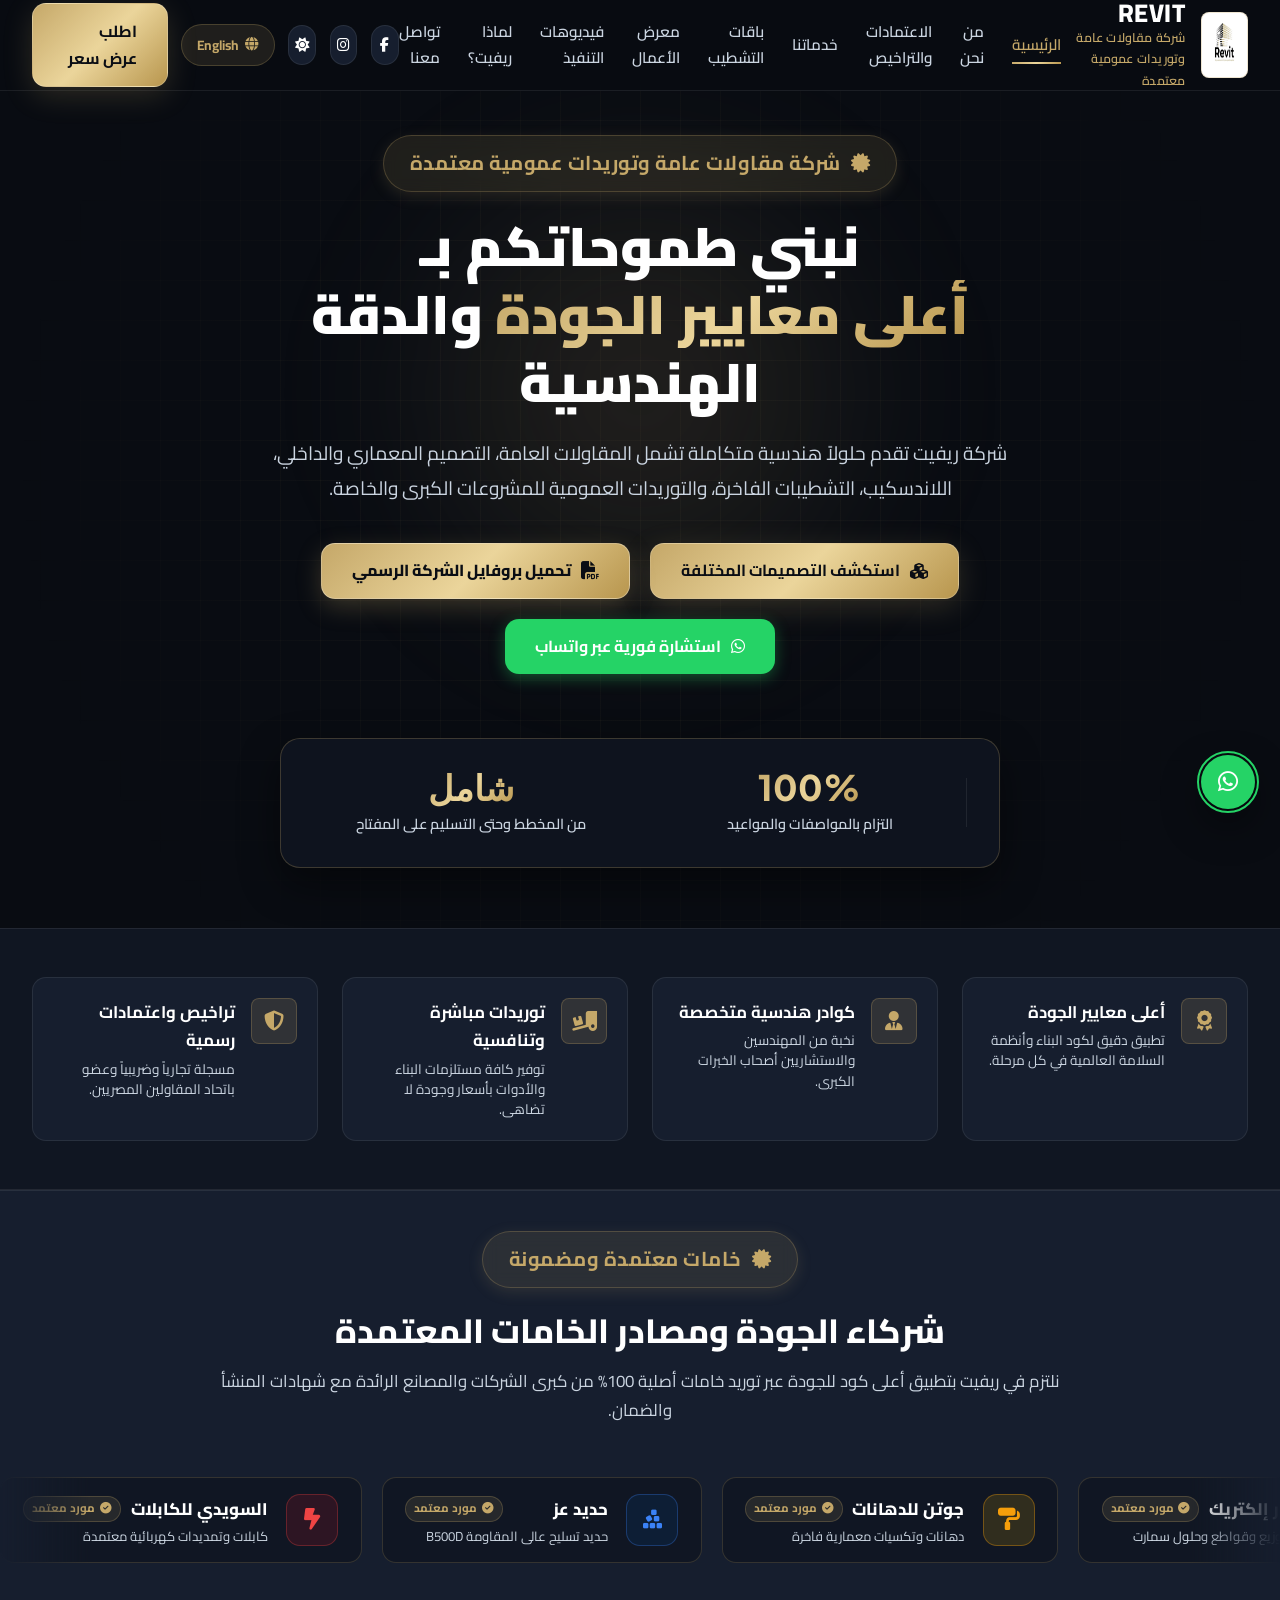
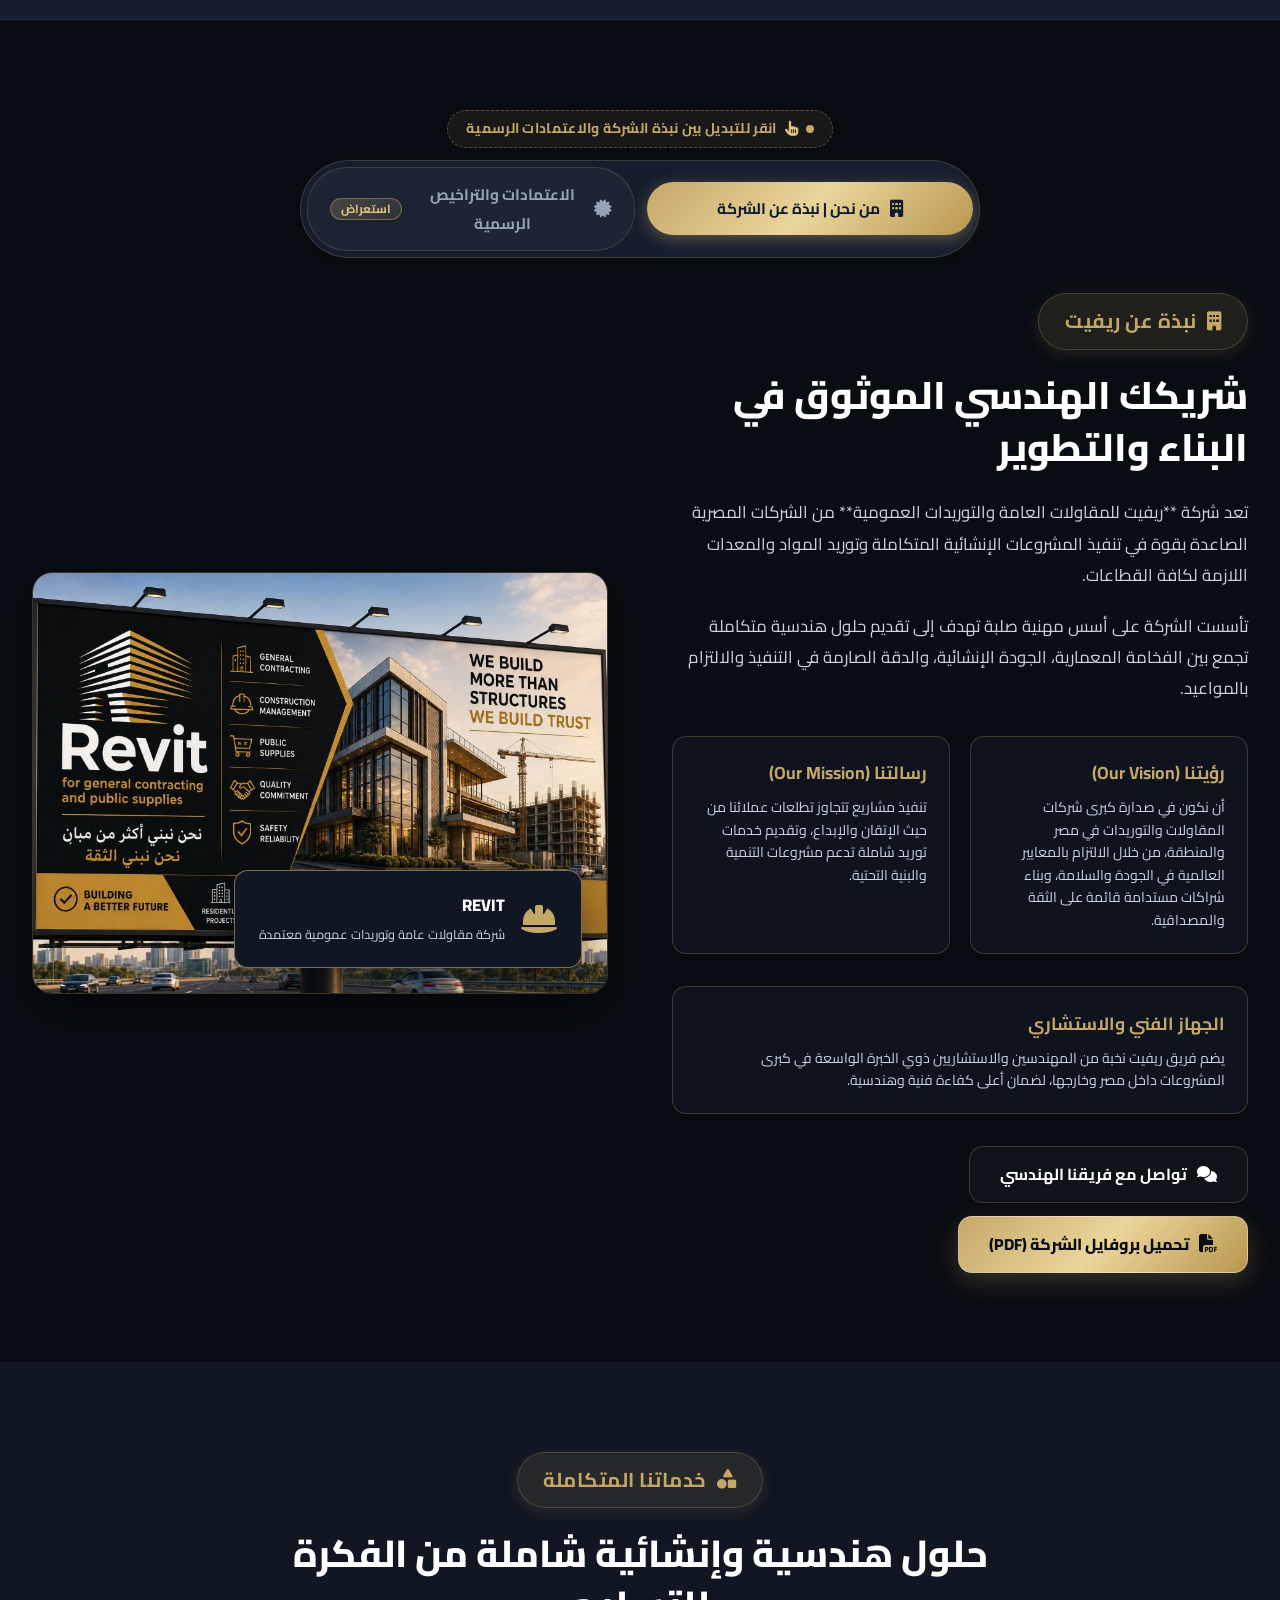
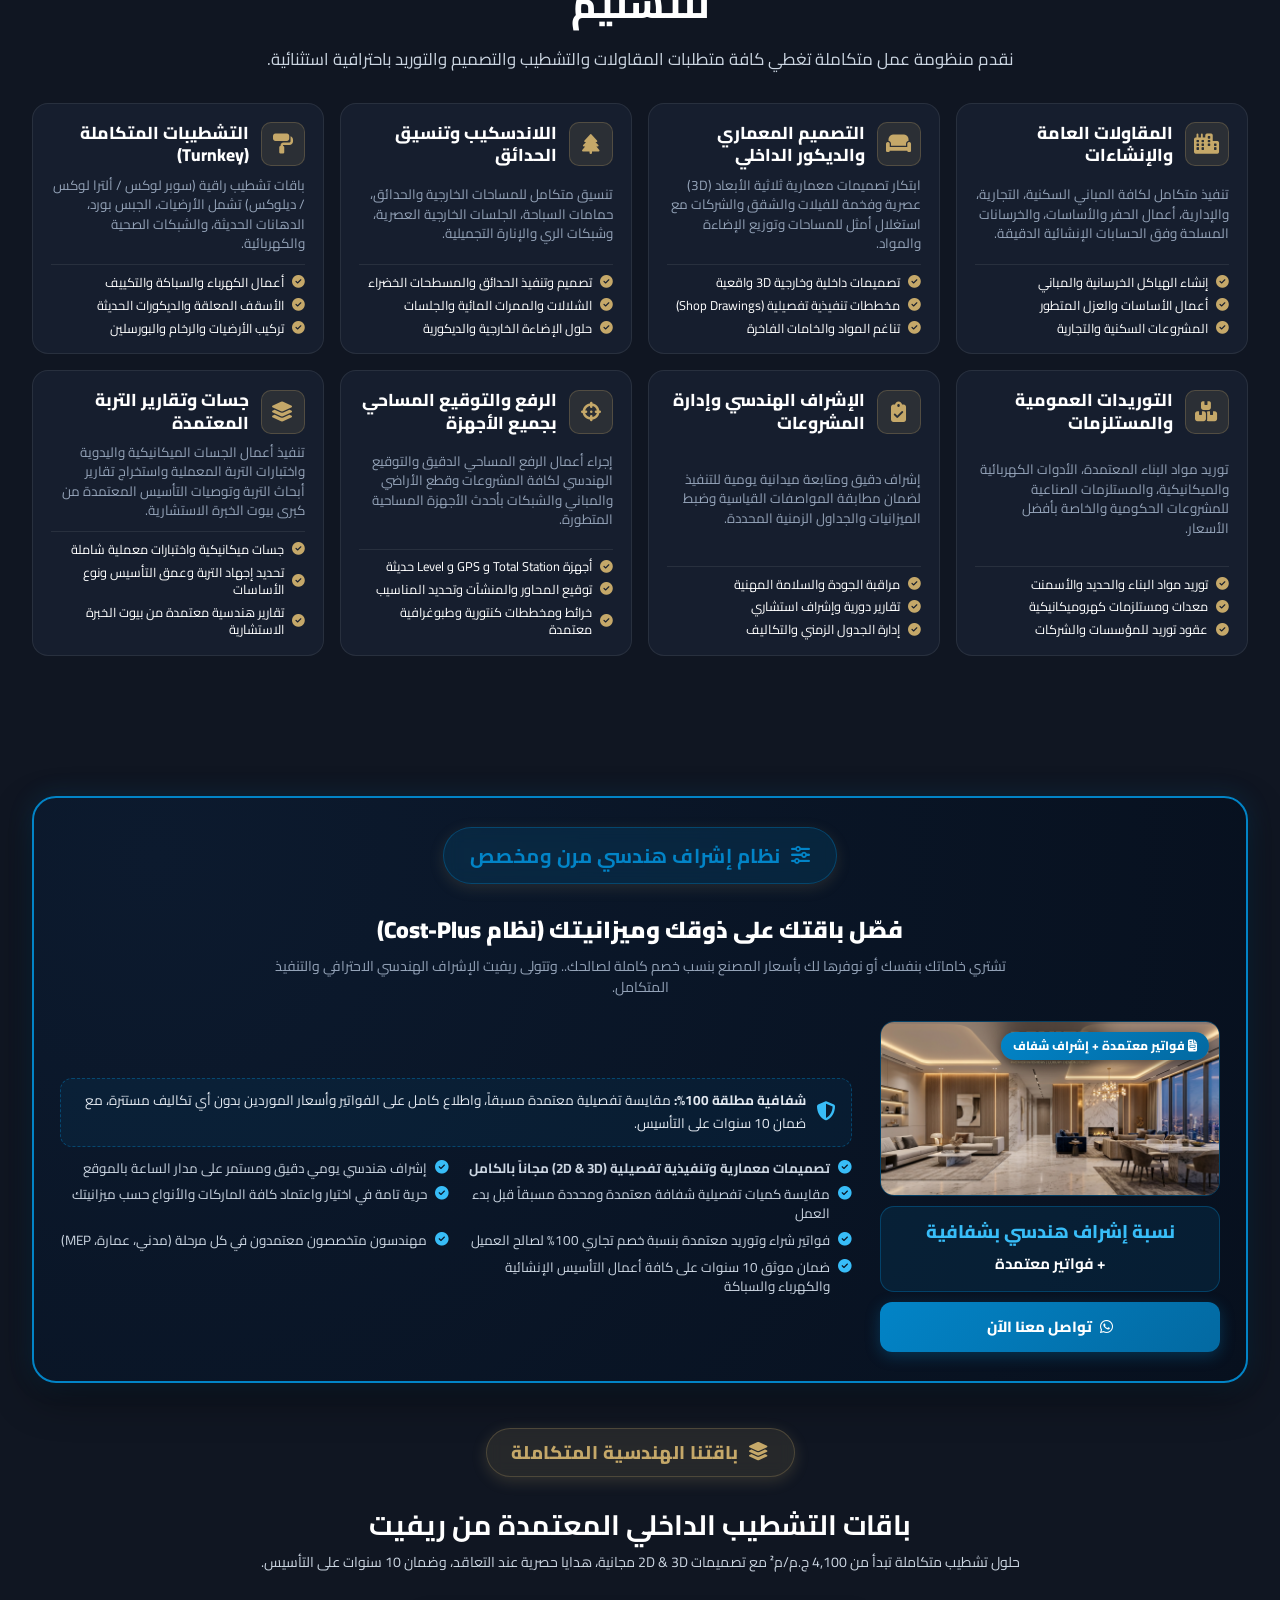
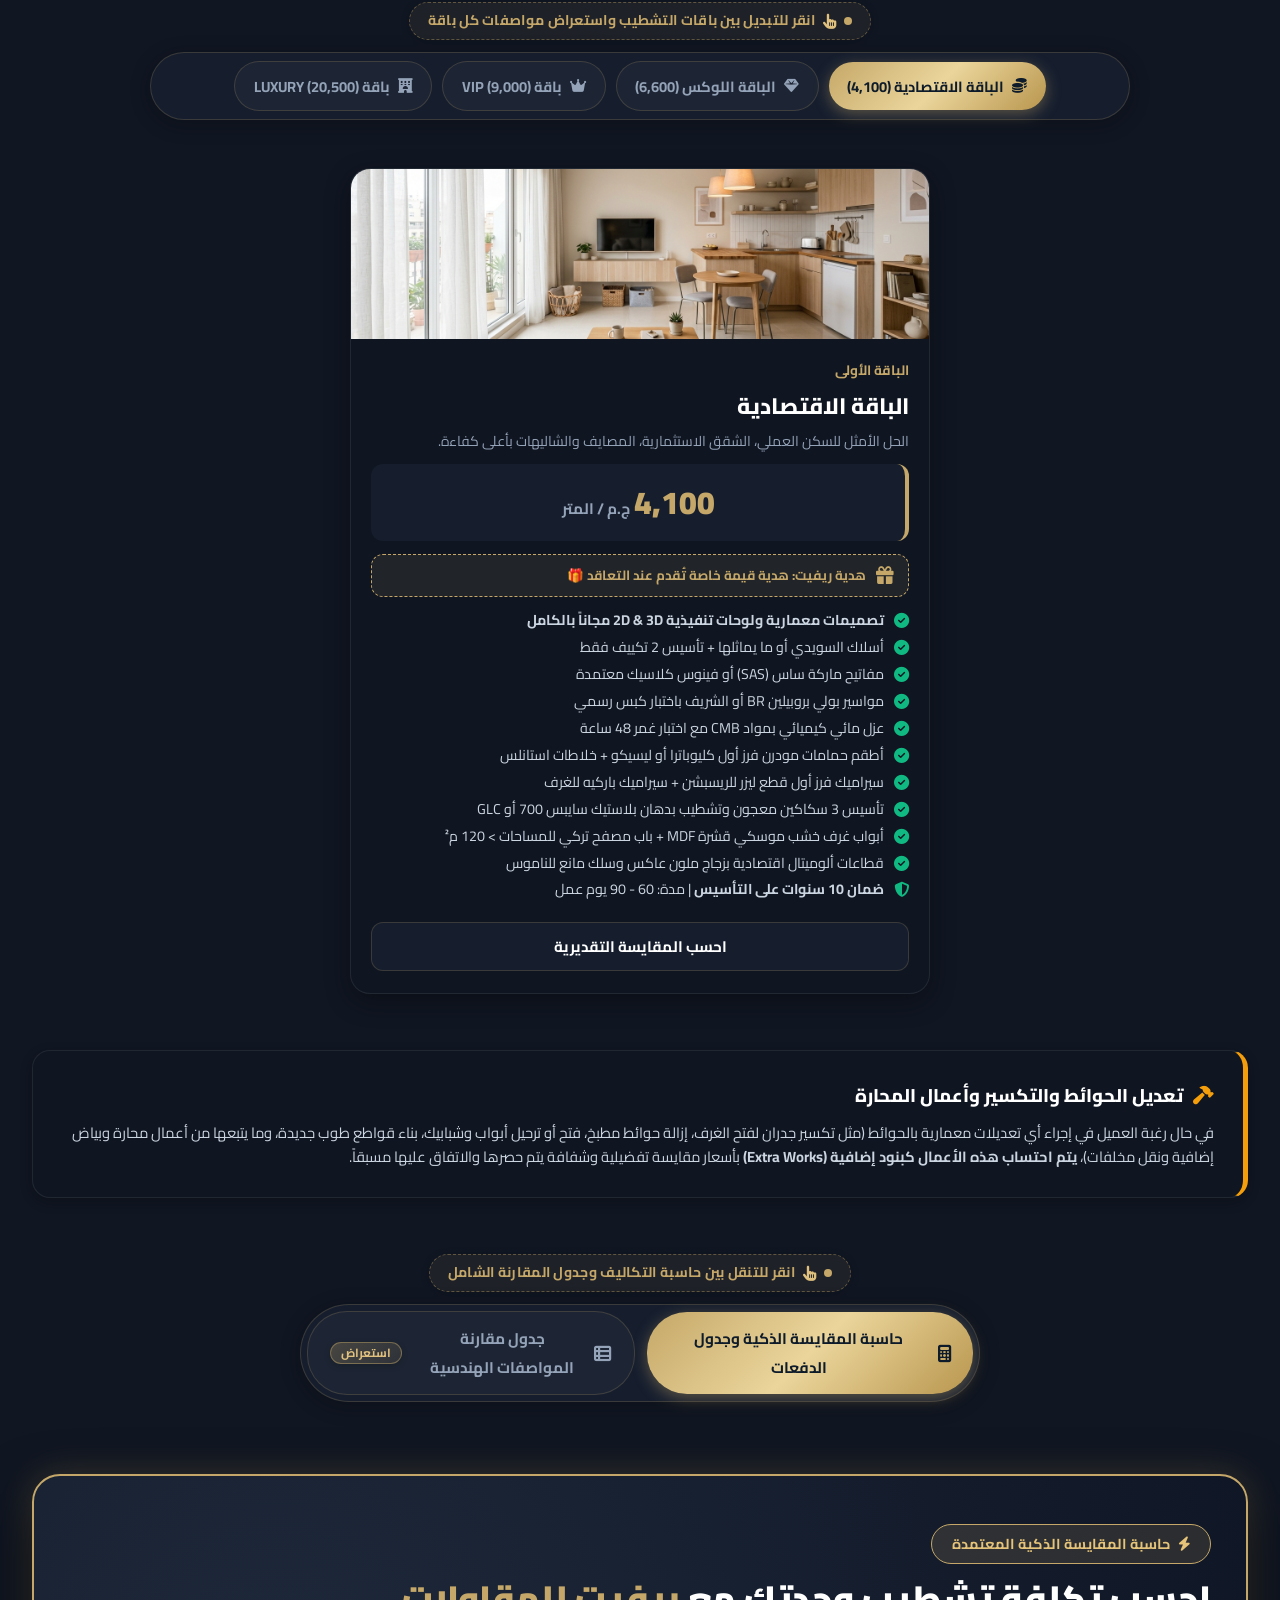
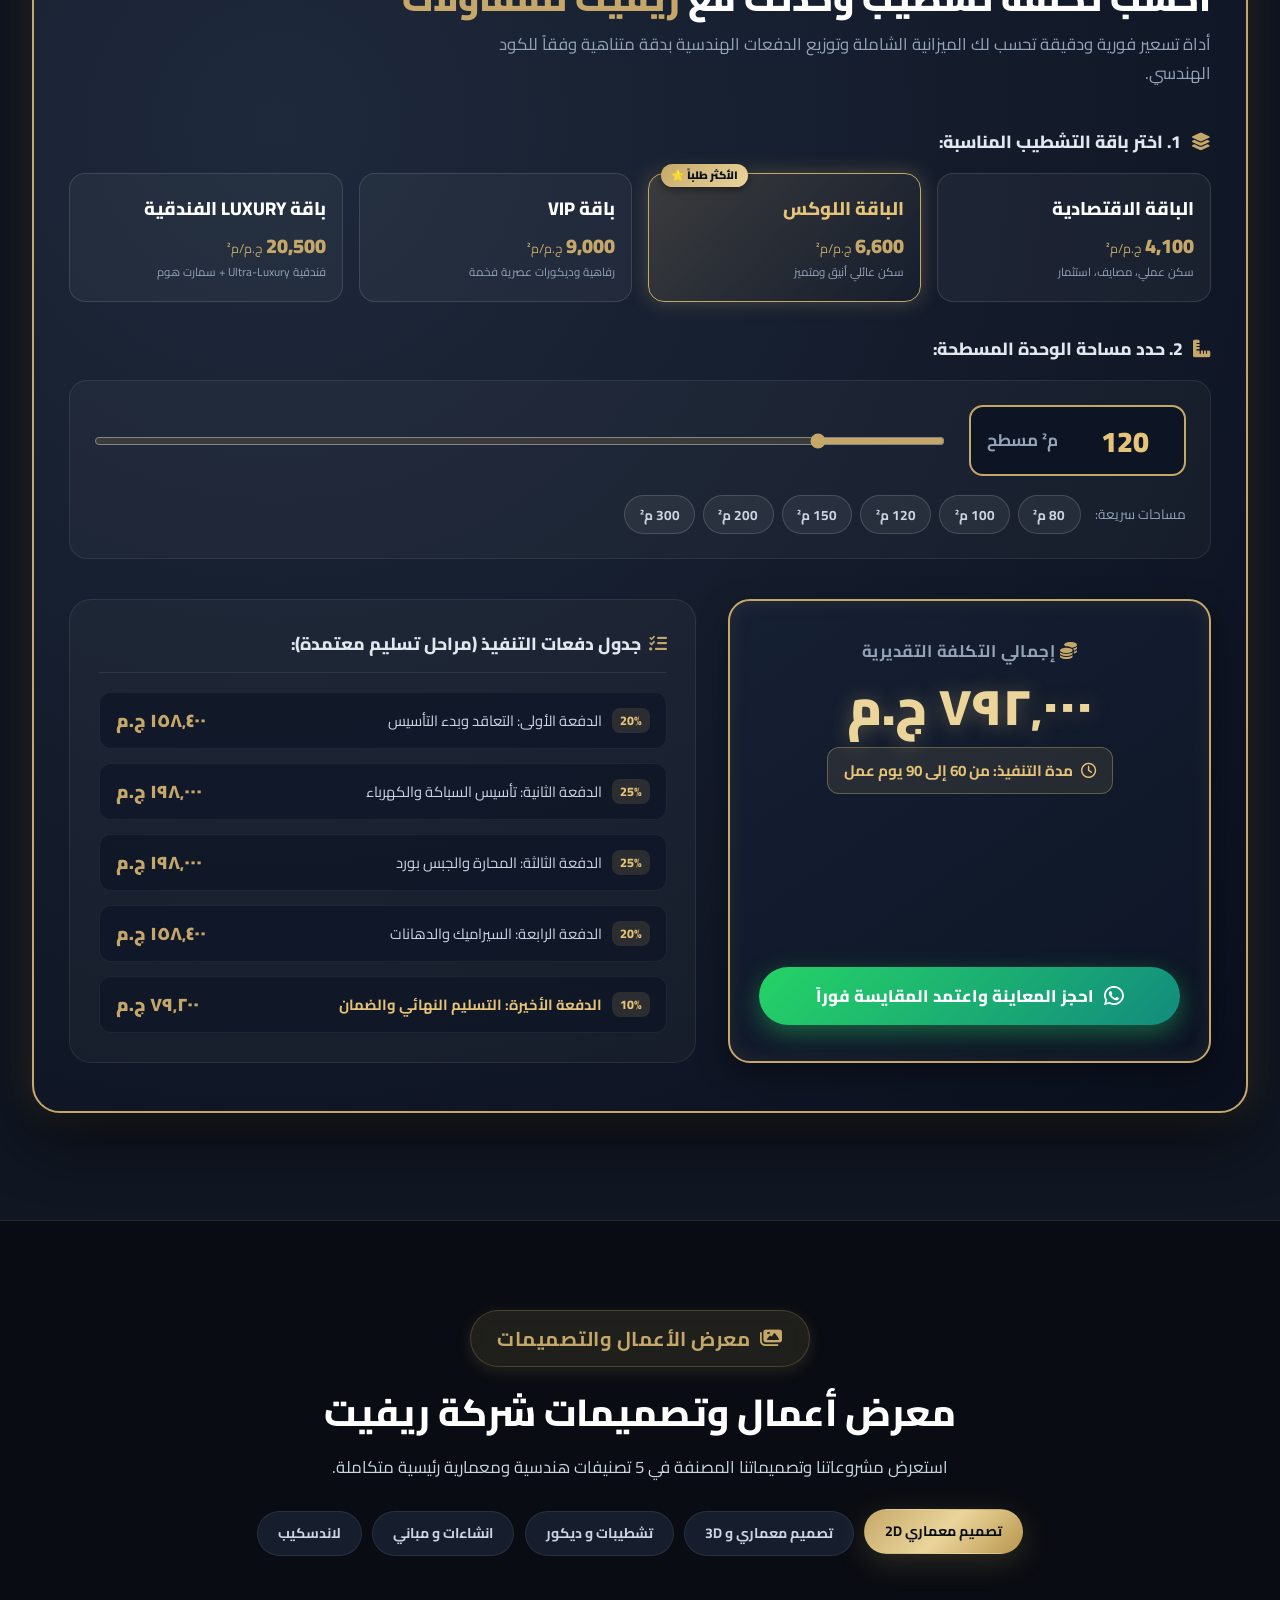
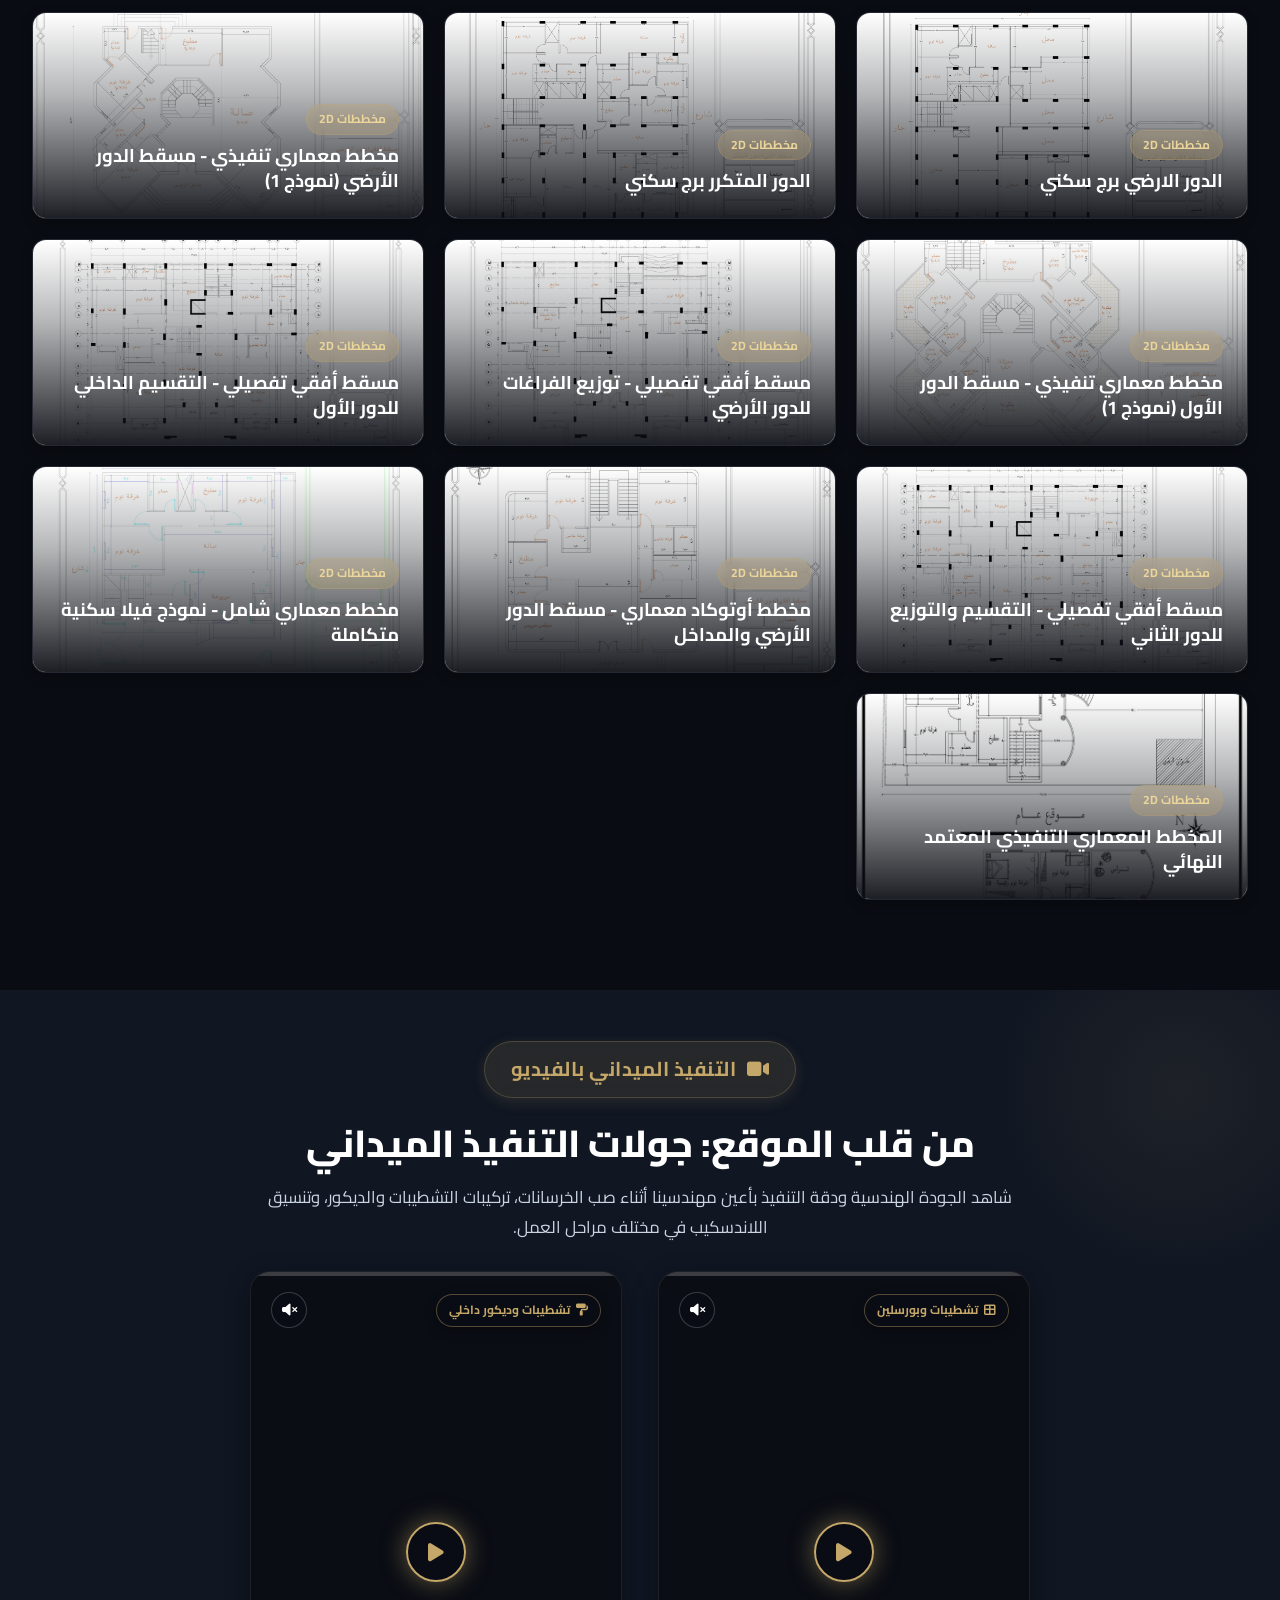
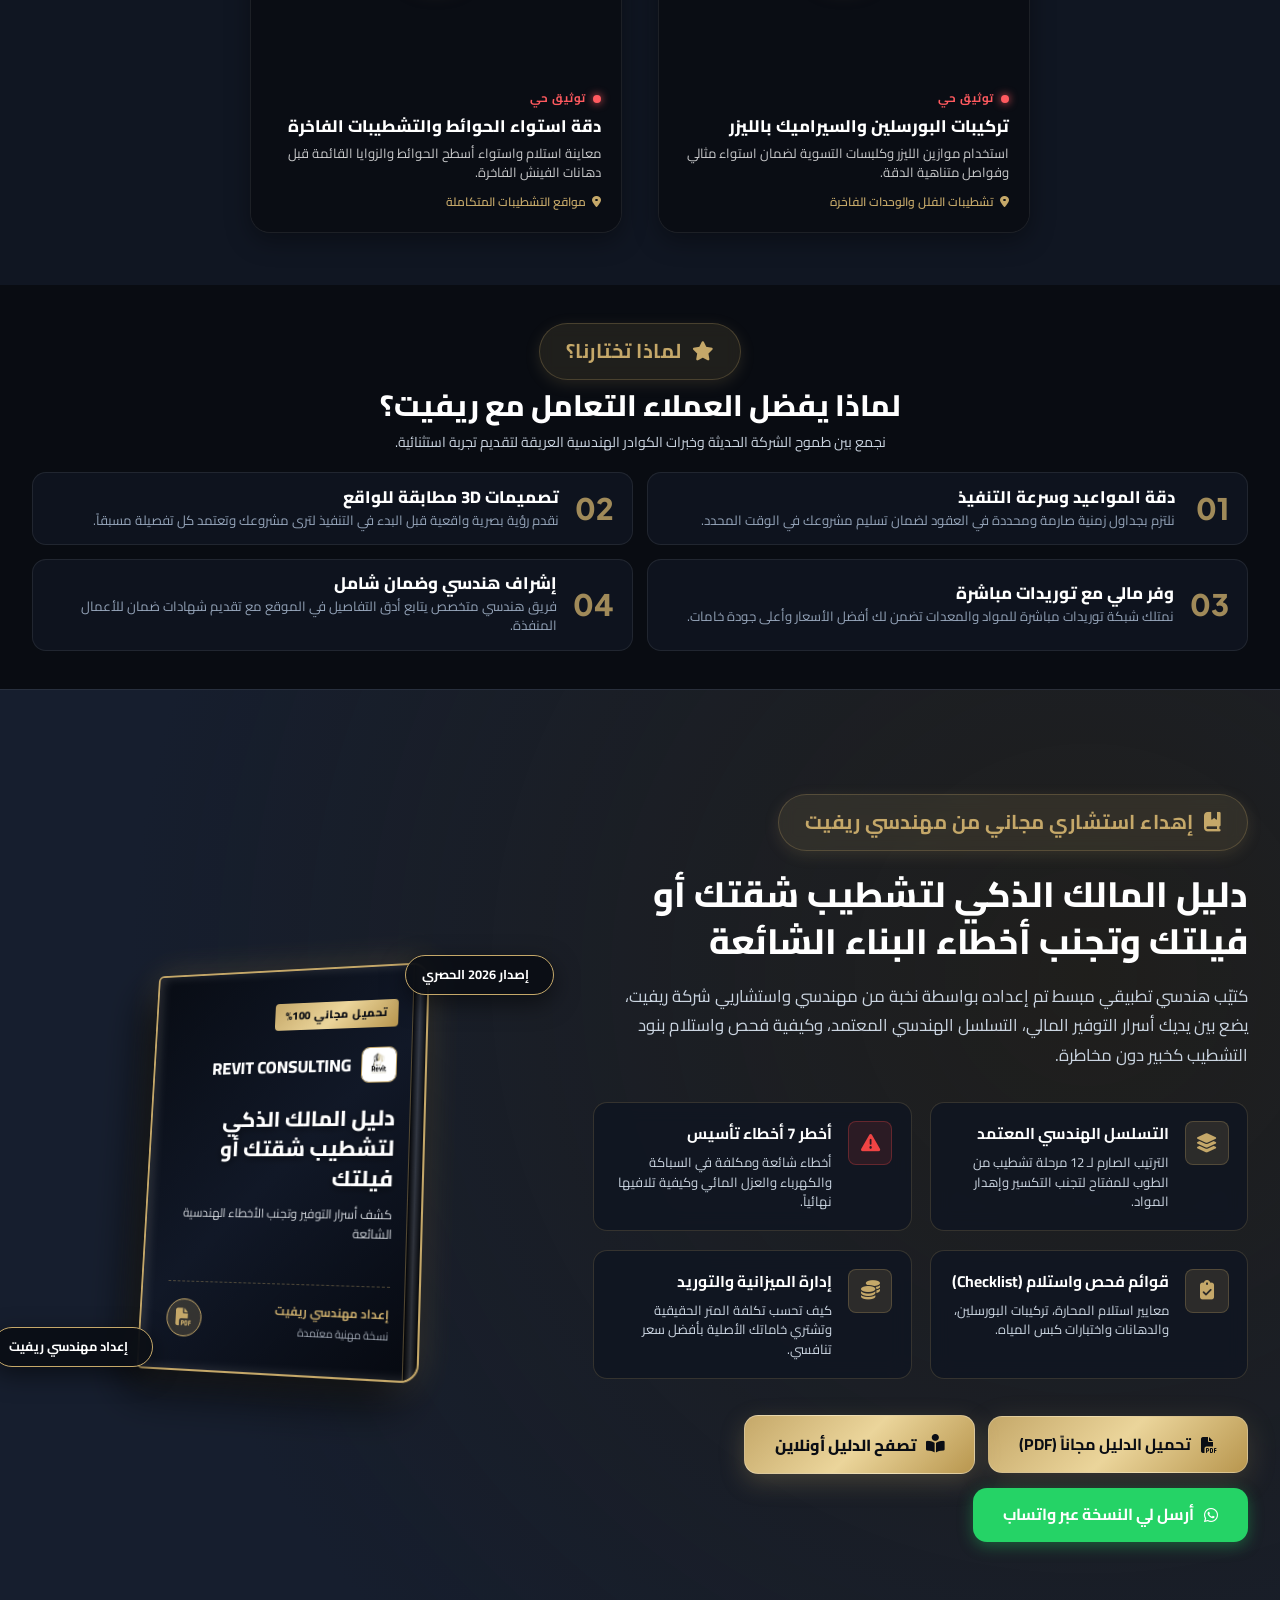
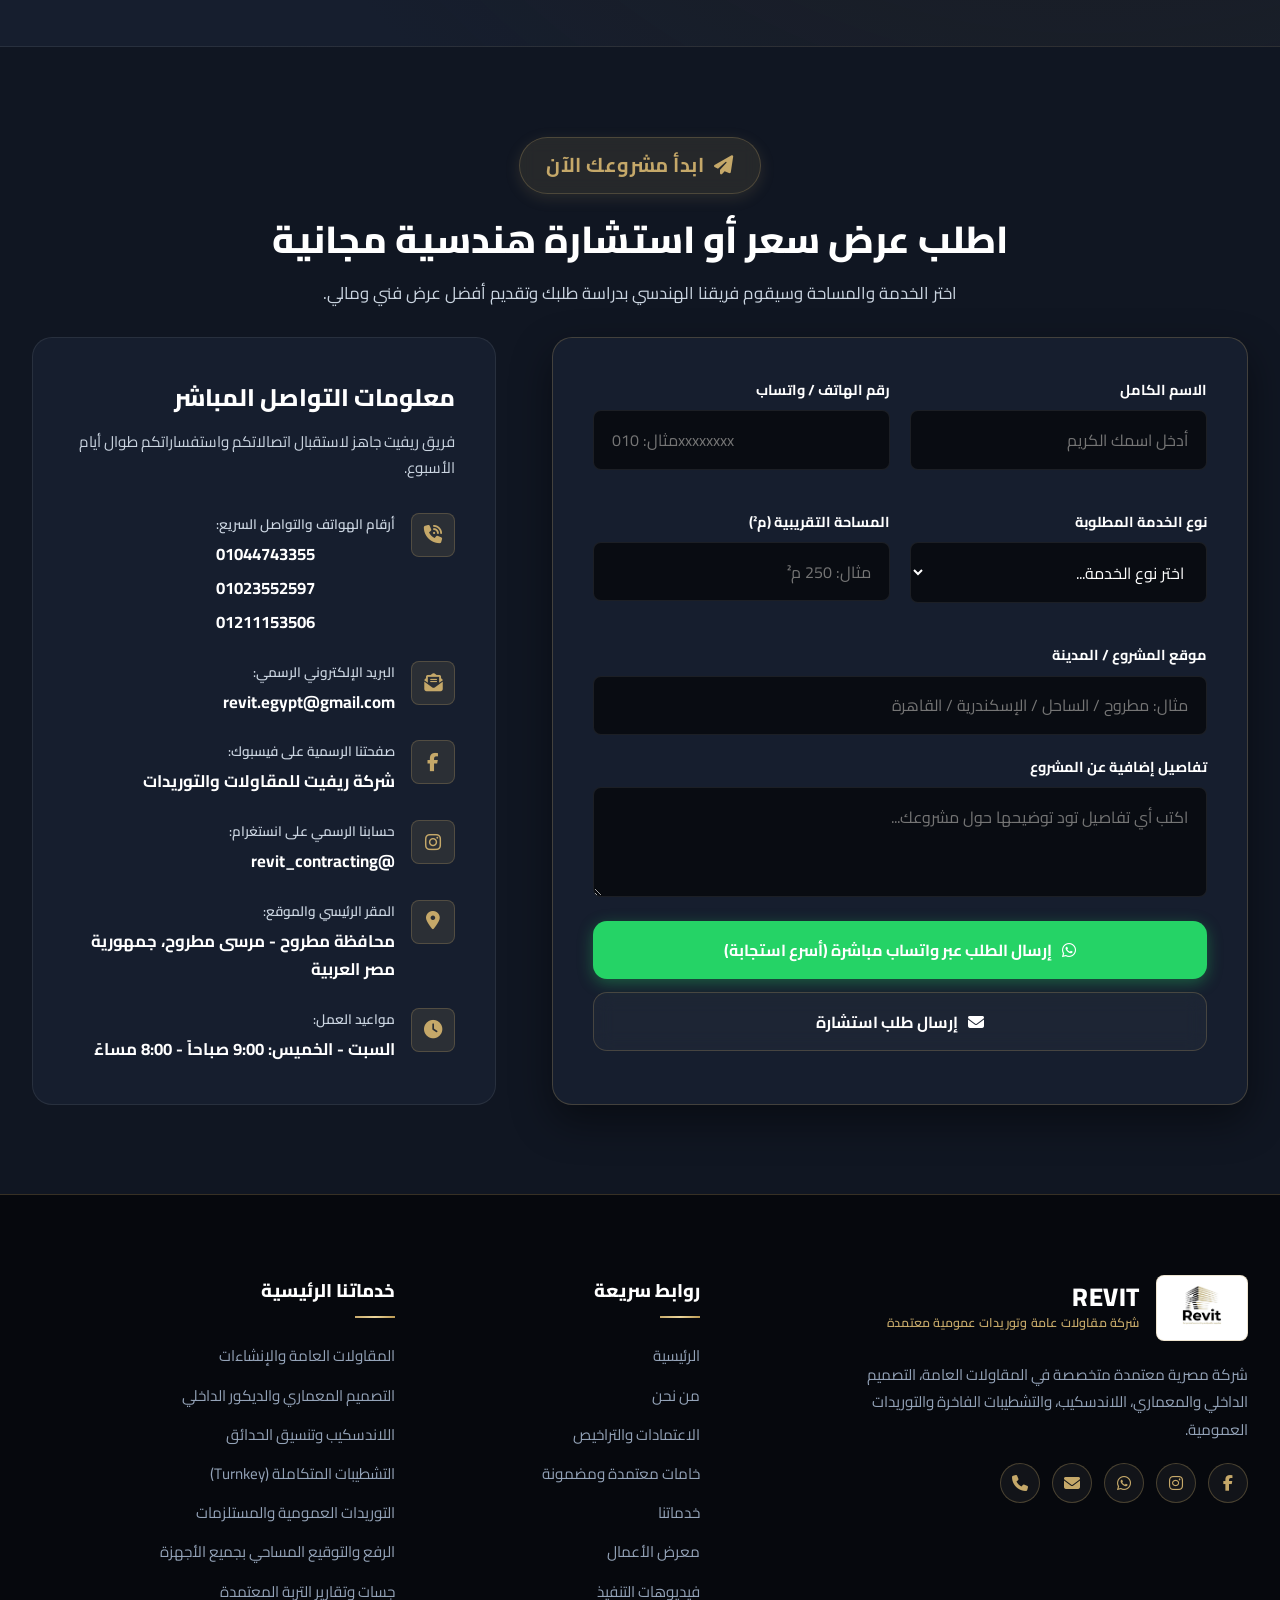
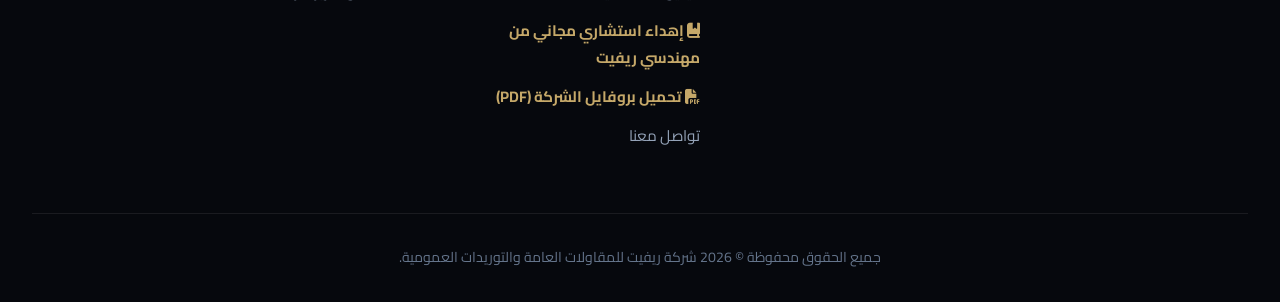
==== index.html @ cce5d0a2 "UX: Add interactive tab switcher hints and update Cost-Plus supervision text" ====
<!DOCTYPE html>
<html lang="ar" dir="rtl">
<head>
  <meta charset="UTF-8">
  <meta name="viewport" content="width=device-width, initial-scale=1.0">
  <meta name="description" content="شركة ريفيت للمقاولات العامة والتوريدات العمومية - تنفيذ مشروعات إنشائية متكاملة، تصميم معماري وديكور داخلي 3D، لاندسكيب، تشطيبات فاخرة، وتوريدات معتمدة.">
  <meta name="keywords" content="ريفيت, مقاولات عامة, تشطيبات, تصميم داخلي, لاندسكيب, توريدات عمومية, مرسى مطروح, مصر, شركة مقاولات">
  <meta name="author" content="Revit Contracting & Public Supplies">
  
  <title>شركة ريفيت للمقاولات العامة والتوريدات العمومية | Revit Contracting</title>
  
  <!-- Favicon -->
  <link rel="icon" type="image/jpeg" href="logo.jpg">
  
  <!-- Font Awesome Icons -->
  <link rel="stylesheet" href="https://cdnjs.cloudflare.com/ajax/libs/font-awesome/6.5.1/css/all.min.css">
  
  <!-- Main Stylesheet -->
  <link rel="stylesheet" href="css/style.css?v=20261028_compact_v9">
</head>
<body>

  <!-- =========================================================================
       Header & Navigation Bar
       ========================================================================= -->
  <header class="header">
    <div class="container nav-container">
      <!-- Brand Logo -->
      <a href="#home" class="logo-wrapper">
        <div class="brand-logo-container">
          <img src="logo.jpg" alt="شعار شركة ريفيت" class="brand-logo">
        </div>
        <div class="brand-text-block">
          <span class="brand-name">REVIT</span>
          <span class="brand-sub" data-i18n="hero.badge">للمقاولات العامة والتوريدات</span>
        </div>
      </a>

      <!-- Desktop Navigation Links -->
      <nav class="nav-links">
        <a href="#home" class="nav-link active" data-i18n="nav.home">الرئيسية</a>
        <a href="#about" onclick="switchAboutCertTab('about')" class="nav-link" data-i18n="nav.about">من نحن</a>
        <a href="#about" onclick="switchAboutCertTab('certs')" class="nav-link" data-i18n="nav.certifications">الاعتمادات والتراخيص</a>
        <a href="#services" class="nav-link" data-i18n="nav.services">خدماتنا</a>
        <a href="#packages" class="nav-link" data-i18n="nav.packages">باقات التشطيب</a>
        <a href="#portfolio" class="nav-link" data-i18n="nav.portfolio">معرض الأعمال</a>
        <a href="#reels" class="nav-link" data-i18n="nav.reels">فيديوهات التنفيذ</a>
        <a href="#why-us" class="nav-link" data-i18n="nav.whyUs">لماذا ريفيت؟</a>
        <a href="#contact" class="nav-link" data-i18n="nav.contact">تواصل معنا</a>
      </nav>

      <!-- Nav Actions (Theme, Lang, Social, CTA) -->
      <div class="nav-actions">
        <!-- Facebook Page Button -->
        <a href="https://www.facebook.com/profile.php?id=61582192497668&locale=ar_AR" target="_blank" rel="noopener noreferrer" class="action-btn-circle" title="صفحتنا على فيسبوك" aria-label="فيسبوك">
          <i class="fab fa-facebook-f"></i>
        </a>

        <!-- Instagram Page Button -->
        <a href="https://www.instagram.com/revit_contracting?igsi=MWpldHhyZDJ3d2hwdQ==" target="_blank" rel="noopener noreferrer" class="action-btn-circle" title="حسابنا على انستغرام" aria-label="انستغرام">
          <i class="fab fa-instagram"></i>
        </a>

        <!-- Theme Toggle (Dark / Light) -->
        <button id="themeToggleBtn" class="action-btn-circle" title="الوضع النهاري" aria-label="تبديل الوضع">
          <i class="fas fa-sun"></i>
        </button>

        <!-- Language Switcher -->
        <button id="langToggleBtn" class="lang-switch-btn" title="تغيير اللغة" aria-label="تبديل اللغة">
          <i class="fas fa-globe"></i> <span class="lang-text">English</span>
        </button>

        <!-- CTA Button -->
        <a href="#contact" class="btn btn-primary" data-i18n="nav.quoteBtn">اطلب عرض سعر</a>

        <!-- Mobile Menu Toggle -->
        <button id="mobileMenuBtn" class="action-btn-circle menu-toggle-btn" aria-label="فتح القائمة">
          <i class="fas fa-bars"></i>
        </button>
      </div>
    </div>

    <!-- Mobile Drawer Menu -->
    <div id="mobileDrawer" class="nav-mobile-drawer">
      <a href="#home" class="nav-link" data-i18n="nav.home">الرئيسية</a>
      <a href="#about" onclick="switchAboutCertTab('about')" class="nav-link" data-i18n="nav.about">من نحن</a>
      <a href="#about" onclick="switchAboutCertTab('certs')" class="nav-link" data-i18n="nav.certifications">الاعتمادات والتراخيص</a>
      <a href="#services" class="nav-link" data-i18n="nav.services">خدماتنا</a>
        <a href="#packages" class="nav-link" data-i18n="nav.packages">باقات التشطيب</a>
      <a href="#portfolio" class="nav-link" data-i18n="nav.portfolio">معرض الأعمال</a>
      <a href="#reels" class="nav-link" data-i18n="nav.reels">فيديوهات التنفيذ</a>
      <a href="#why-us" class="nav-link" data-i18n="nav.whyUs">لماذا ريفيت؟</a>
      <a href="#contact" class="nav-link" data-i18n="nav.contact">تواصل معنا</a>
      <a href="https://www.facebook.com/profile.php?id=61582192497668&locale=ar_AR" target="_blank" rel="noopener noreferrer" class="nav-link" style="color: var(--primary-gold);"><i class="fab fa-facebook-f" style="margin-inline-end: 8px;"></i><span data-i18n="contact.facebookLabel">صفحتنا على فيسبوك</span></a>
      <a href="https://www.instagram.com/revit_contracting?igsi=MWpldHhyZDJ3d2hwdQ==" target="_blank" rel="noopener noreferrer" class="nav-link" style="color: var(--primary-gold);"><i class="fab fa-instagram" style="margin-inline-end: 8px;"></i><span data-i18n="contact.instagramLabel">حسابنا على انستغرام</span></a>
      <a href="#contact" class="btn btn-primary" style="margin-top: 0.5rem;" data-i18n="nav.quoteBtn">اطلب عرض سعر</a>
    </div>
  </header>

  <!-- Mobile Drawer Backdrop Overlay -->
  <div id="drawerOverlay" class="drawer-overlay" aria-hidden="true"></div>

  <!-- =========================================================================
       Hero Section
       ========================================================================= -->
  <section id="home" class="hero-section">
    <div class="hero-background-effects">
      <div class="hero-glow-orb"></div>
      <div class="hero-grid-pattern"></div>
    </div>

    <div class="container hero-content">
      <div class="badge">
        <i class="fas fa-certificate"></i>
        <span data-i18n="hero.badge">شركة مقاولات عامة وتوريدات عمومية معتمدة</span>
      </div>

      <h1 class="hero-title">
        <span data-i18n="hero.title1">نبني طموحاتكم بـ</span>
        <span class="gold-text" data-i18n="hero.titleHighlight">أعلى معايير الجودة</span>
        <span data-i18n="hero.title2">والدقة الهندسية</span>
      </h1>

      <p class="hero-subtitle" data-i18n="hero.subtitle">
        شركة ريفيت تقدم حلولاً هندسية متكاملة تشمل المقاولات العامة، التصميم المعماري والداخلي، اللاندسكيب، التشطيبات الفاخرة، والتوريدات العمومية للمشروعات الكبرى والخاصة.
      </p>

      <div class="hero-cta-group">
        <a href="#portfolio" class="btn btn-primary">
          <i class="fas fa-cubes"></i>
          <span data-i18n="hero.exploreBtn">استكشف التصميمات المختلفة</span>
        </a>
        <a href="company-profile.pdf" download="بروفايل شركة ريفيت للمقاولات العامة.pdf" target="_blank" class="btn btn-profile">
          <i class="fas fa-file-pdf"></i>
          <span data-i18n="hero.profileBtn">تحميل بروفايل الشركة الرسمي</span>
        </a>
        <a href="https://wa.me/201044743355" target="_blank" rel="noopener noreferrer" class="btn btn-whatsapp">
          <i class="fab fa-whatsapp"></i>
          <span data-i18n="hero.whatsappBtn">استشارة فورية عبر واتساب</span>
        </a>
      </div>

      <!-- Quick Trust Stats -->
      <div class="hero-stats-bar">
        <div class="stat-item">
          <div class="stat-number gold-text" data-i18n="hero.stat1.num">100%</div>
          <div class="stat-label" data-i18n="hero.stat1.label">التزام بالمواصفات والمواعيد</div>
        </div>
        <div class="stat-item">
          <div class="stat-number gold-text" data-i18n="hero.stat3.num">شامل</div>
          <div class="stat-label" data-i18n="hero.stat3.label">من المخطط وحتى التسليم على المفتاح</div>
        </div>
      </div>
    </div>
  </section>

  <!-- =========================================================================
       Key Highlights Bar
       ========================================================================= -->
  <section class="highlights-section">
    <div class="container">
      <div class="highlights-grid">
        <div class="hl-card">
          <div class="hl-icon"><i class="fas fa-award"></i></div>
          <div class="hl-content">
            <h4 data-i18n="hl.quality.title">أعلى معايير الجودة</h4>
            <p data-i18n="hl.quality.desc">تطبيق دقيق لكود البناء وأنظمة السلامة العالمية في كل مرحلة.</p>
          </div>
        </div>
        <div class="hl-card">
          <div class="hl-icon"><i class="fas fa-user-tie"></i></div>
          <div class="hl-content">
            <h4 data-i18n="hl.team.title">كوادر هندسية متخصصة</h4>
            <p data-i18n="hl.team.desc">نخبة من المهندسين والاستشاريين أصحاب الخبرات الكبرى.</p>
          </div>
        </div>
        <div class="hl-card">
          <div class="hl-icon"><i class="fas fa-truck-ramp-box"></i></div>
          <div class="hl-content">
            <h4 data-i18n="hl.supplies.title">توريدات مباشرة وتنافسية</h4>
            <p data-i18n="hl.supplies.desc">توفير كافة مستلزمات البناء والأدوات بأسعار وجودة لا تضاهى.</p>
          </div>
        </div>
        <div class="hl-card">
          <div class="hl-icon"><i class="fas fa-shield-halved"></i></div>
          <div class="hl-content">
            <h4 data-i18n="hl.trust.title">تراخيص واعتمادات رسمية</h4>
            <p data-i18n="hl.trust.desc">مسجلة تجارياً وضريبياً وعضو باتحاد المقاولين المصريين.</p>
          </div>
        </div>
      </div>
    </div>
  </section>

  <!-- =========================================================================
       Authorized Material Partners & Quality Brands
       ========================================================================= -->
  <section id="partners" class="partners-section">
    <div class="container">
      <div class="partners-header">
        <div class="badge">
          <i class="fas fa-certificate"></i>
          <span data-i18n="partners.badge">خامات معتمدة ومضمونة</span>
        </div>
        <h2 data-i18n="partners.title">شركاء الجودة ومصادر الخامات المعتمدة</h2>
        <p data-i18n="partners.subtitle">نلتزم في ريفيت بتطبيق أعلى كود للجودة عبر توريد خامات أصلية 100% من كبرى الشركات والمصانع الرائدة مع شهادات المنشأ والضمان.</p>
      </div>
    </div>

    <!-- Infinite Continuous Marquee Slider -->
    <div class="partners-slider-wrapper">
      <div class="partners-track">
        <!-- Set 1 -->
        <div class="partners-group">
          <!-- 1: Elsewedy -->
          <div class="partner-card">
            <div class="partner-icon-box elsewedy"><i class="fas fa-bolt-lightning"></i></div>
            <div class="partner-info">
              <div class="partner-name-row">
                <h4 class="partner-name" data-i18n="partner1.name">السويدي للكابلات</h4>
                <span class="partner-badge"><i class="fas fa-check-circle"></i> <span data-i18n="partners.verified">مورد معتمد</span></span>
              </div>
              <p class="partner-desc" data-i18n="partner1.desc">كابلات وتمديدات كهربائية معتمدة</p>
            </div>
          </div>

          <!-- 2: Ezz Steel -->
          <div class="partner-card">
            <div class="partner-icon-box ezz"><i class="fas fa-cubes-stacked"></i></div>
            <div class="partner-info">
              <div class="partner-name-row">
                <h4 class="partner-name" data-i18n="partner2.name">حديد عز</h4>
                <span class="partner-badge"><i class="fas fa-check-circle"></i> <span data-i18n="partners.verified">مورد معتمد</span></span>
              </div>
              <p class="partner-desc" data-i18n="partner2.desc">حديد تسليح عالي المقاومة B500D</p>
            </div>
          </div>

          <!-- 3: Jotun -->
          <div class="partner-card">
            <div class="partner-icon-box jotun"><i class="fas fa-paint-roller"></i></div>
            <div class="partner-info">
              <div class="partner-name-row">
                <h4 class="partner-name" data-i18n="partner3.name">جوتن للدهانات</h4>
                <span class="partner-badge"><i class="fas fa-check-circle"></i> <span data-i18n="partners.verified">مورد معتمد</span></span>
              </div>
              <p class="partner-desc" data-i18n="partner3.desc">دهانات وتكسيات معمارية فاخرة</p>
            </div>
          </div>

          <!-- 4: Schneider Electric -->
          <div class="partner-card">
            <div class="partner-icon-box schneider"><i class="fas fa-microchip"></i></div>
            <div class="partner-info">
              <div class="partner-name-row">
                <h4 class="partner-name" data-i18n="partner4.name">شنايدر إلكتريك</h4>
                <span class="partner-badge"><i class="fas fa-check-circle"></i> <span data-i18n="partners.verified">مورد معتمد</span></span>
              </div>
              <p class="partner-desc" data-i18n="partner4.desc">لوحات توزيع وقواطع وحلول سمارت</p>
            </div>
          </div>

          <!-- 5: Sika -->
          <div class="partner-card">
            <div class="partner-icon-box sika"><i class="fas fa-shield-virus"></i></div>
            <div class="partner-info">
              <div class="partner-name-row">
                <h4 class="partner-name" data-i18n="partner5.name">سيكا العالمية</h4>
                <span class="partner-badge"><i class="fas fa-check-circle"></i> <span data-i18n="partners.verified">مورد معتمد</span></span>
              </div>
              <p class="partner-desc" data-i18n="partner5.desc">عوازل مائية وكيماويات بناء متطورة</p>
            </div>
          </div>

          <!-- 6: Certified Cement -->
          <div class="partner-card">
            <div class="partner-icon-box lafarge"><i class="fas fa-trowel-bricks"></i></div>
            <div class="partner-info">
              <div class="partner-name-row">
                <h4 class="partner-name" data-i18n="partner6.name">أسمنت معتمد</h4>
                <span class="partner-badge"><i class="fas fa-check-circle"></i> <span data-i18n="partners.verified">مورد معتمد</span></span>
              </div>
              <p class="partner-desc" data-i18n="partner6.desc">أسمنت خرساني معتمد فائق الإجهاد</p>
            </div>
          </div>

          <!-- 7: Ceramica Cleopatra -->
          <div class="partner-card">
            <div class="partner-icon-box cleopatra"><i class="fas fa-layer-group"></i></div>
            <div class="partner-info">
              <div class="partner-name-row">
                <h4 class="partner-name" data-i18n="partner7.name">سيراميكا كليوباترا</h4>
                <span class="partner-badge"><i class="fas fa-check-circle"></i> <span data-i18n="partners.verified">مورد معتمد</span></span>
              </div>
              <p class="partner-desc" data-i18n="partner7.desc">بورسلين وسيراميك وأطقم فاخرة</p>
            </div>
          </div>

          <!-- 8: Knauf -->
          <div class="partner-card">
            <div class="partner-icon-box knauf"><i class="fas fa-ruler-combined"></i></div>
            <div class="partner-info">
              <div class="partner-name-row">
                <h4 class="partner-name" data-i18n="partner8.name">كناوف للجبس بورد</h4>
                <span class="partner-badge"><i class="fas fa-check-circle"></i> <span data-i18n="partners.verified">مورد معتمد</span></span>
              </div>
              <p class="partner-desc" data-i18n="partner8.desc">أنظمة أسقف معلقة وجبس بورد مقاوم</p>
            </div>
          </div>

          <!-- 9: Bticino Legrand -->
          <div class="partner-card">
            <div class="partner-icon-box bticino"><i class="fas fa-toggle-on"></i></div>
            <div class="partner-info">
              <div class="partner-name-row">
                <h4 class="partner-name" data-i18n="partner9.name">بتشينو ليجراند</h4>
                <span class="partner-badge"><i class="fas fa-check-circle"></i> <span data-i18n="partners.verified">مورد معتمد</span></span>
              </div>
              <p class="partner-desc" data-i18n="partner9.desc">مفاتيح وإكسسوارات كهرباء إيطالية</p>
            </div>
          </div>

          <!-- 10: Kapci -->
          <div class="partner-card">
            <div class="partner-icon-box kapci"><i class="fas fa-fill-drip"></i></div>
            <div class="partner-info">
              <div class="partner-name-row">
                <h4 class="partner-name" data-i18n="partner10.name">كابسي كوتينجز</h4>
                <span class="partner-badge"><i class="fas fa-check-circle"></i> <span data-i18n="partners.verified">مورد معتمد</span></span>
              </div>
              <p class="partner-desc" data-i18n="partner10.desc">طلاءات وبويات حماية متخصصة</p>
            </div>
          </div>
        </div>

        <!-- Set 2 (Identical for seamless infinite scroll loop) -->
        <div class="partners-group" aria-hidden="true">
          <!-- 1: Elsewedy -->
          <div class="partner-card">
            <div class="partner-icon-box elsewedy"><i class="fas fa-bolt-lightning"></i></div>
            <div class="partner-info">
              <div class="partner-name-row">
                <h4 class="partner-name" data-i18n="partner1.name">السويدي للكابلات</h4>
                <span class="partner-badge"><i class="fas fa-check-circle"></i> <span data-i18n="partners.verified">مورد معتمد</span></span>
              </div>
              <p class="partner-desc" data-i18n="partner1.desc">كابلات وتمديدات كهربائية معتمدة</p>
            </div>
          </div>

          <!-- 2: Ezz Steel -->
          <div class="partner-card">
            <div class="partner-icon-box ezz"><i class="fas fa-cubes-stacked"></i></div>
            <div class="partner-info">
              <div class="partner-name-row">
                <h4 class="partner-name" data-i18n="partner2.name">حديد عز</h4>
                <span class="partner-badge"><i class="fas fa-check-circle"></i> <span data-i18n="partners.verified">مورد معتمد</span></span>
              </div>
              <p class="partner-desc" data-i18n="partner2.desc">حديد تسليح عالي المقاومة B500D</p>
            </div>
          </div>

          <!-- 3: Jotun -->
          <div class="partner-card">
            <div class="partner-icon-box jotun"><i class="fas fa-paint-roller"></i></div>
            <div class="partner-info">
              <div class="partner-name-row">
                <h4 class="partner-name" data-i18n="partner3.name">جوتن للدهانات</h4>
                <span class="partner-badge"><i class="fas fa-check-circle"></i> <span data-i18n="partners.verified">مورد معتمد</span></span>
              </div>
              <p class="partner-desc" data-i18n="partner3.desc">دهانات وتكسيات معمارية فاخرة</p>
            </div>
          </div>

          <!-- 4: Schneider Electric -->
          <div class="partner-card">
            <div class="partner-icon-box schneider"><i class="fas fa-microchip"></i></div>
            <div class="partner-info">
              <div class="partner-name-row">
                <h4 class="partner-name" data-i18n="partner4.name">شنايدر إلكتريك</h4>
                <span class="partner-badge"><i class="fas fa-check-circle"></i> <span data-i18n="partners.verified">مورد معتمد</span></span>
              </div>
              <p class="partner-desc" data-i18n="partner4.desc">لوحات توزيع وقواطع وحلول سمارت</p>
            </div>
          </div>

          <!-- 5: Sika -->
          <div class="partner-card">
            <div class="partner-icon-box sika"><i class="fas fa-shield-virus"></i></div>
            <div class="partner-info">
              <div class="partner-name-row">
                <h4 class="partner-name" data-i18n="partner5.name">سيكا العالمية</h4>
                <span class="partner-badge"><i class="fas fa-check-circle"></i> <span data-i18n="partners.verified">مورد معتمد</span></span>
              </div>
              <p class="partner-desc" data-i18n="partner5.desc">عوازل مائية وكيماويات بناء متطورة</p>
            </div>
          </div>

          <!-- 6: Certified Cement -->
          <div class="partner-card">
            <div class="partner-icon-box lafarge"><i class="fas fa-trowel-bricks"></i></div>
            <div class="partner-info">
              <div class="partner-name-row">
                <h4 class="partner-name" data-i18n="partner6.name">أسمنت معتمد</h4>
                <span class="partner-badge"><i class="fas fa-check-circle"></i> <span data-i18n="partners.verified">مورد معتمد</span></span>
              </div>
              <p class="partner-desc" data-i18n="partner6.desc">أسمنت خرساني معتمد فائق الإجهاد</p>
            </div>
          </div>

          <!-- 7: Ceramica Cleopatra -->
          <div class="partner-card">
            <div class="partner-icon-box cleopatra"><i class="fas fa-layer-group"></i></div>
            <div class="partner-info">
              <div class="partner-name-row">
                <h4 class="partner-name" data-i18n="partner7.name">سيراميكا كليوباترا</h4>
                <span class="partner-badge"><i class="fas fa-check-circle"></i> <span data-i18n="partners.verified">مورد معتمد</span></span>
              </div>
              <p class="partner-desc" data-i18n="partner7.desc">بورسلين وسيراميك وأطقم فاخرة</p>
            </div>
          </div>

          <!-- 8: Knauf -->
          <div class="partner-card">
            <div class="partner-icon-box knauf"><i class="fas fa-ruler-combined"></i></div>
            <div class="partner-info">
              <div class="partner-name-row">
                <h4 class="partner-name" data-i18n="partner8.name">كناوف للجبس بورد</h4>
                <span class="partner-badge"><i class="fas fa-check-circle"></i> <span data-i18n="partners.verified">مورد معتمد</span></span>
              </div>
              <p class="partner-desc" data-i18n="partner8.desc">أنظمة أسقف معلقة وجبس بورد مقاوم</p>
            </div>
          </div>

          <!-- 9: Bticino Legrand -->
          <div class="partner-card">
            <div class="partner-icon-box bticino"><i class="fas fa-toggle-on"></i></div>
            <div class="partner-info">
              <div class="partner-name-row">
                <h4 class="partner-name" data-i18n="partner9.name">بتشينو ليجراند</h4>
                <span class="partner-badge"><i class="fas fa-check-circle"></i> <span data-i18n="partners.verified">مورد معتمد</span></span>
              </div>
              <p class="partner-desc" data-i18n="partner9.desc">مفاتيح وإكسسوارات كهرباء إيطالية</p>
            </div>
          </div>

          <!-- 10: Kapci -->
          <div class="partner-card">
            <div class="partner-icon-box kapci"><i class="fas fa-fill-drip"></i></div>
            <div class="partner-info">
              <div class="partner-name-row">
                <h4 class="partner-name" data-i18n="partner10.name">كابسي كوتينجز</h4>
                <span class="partner-badge"><i class="fas fa-check-circle"></i> <span data-i18n="partners.verified">مورد معتمد</span></span>
              </div>
              <p class="partner-desc" data-i18n="partner10.desc">طلاءات وبويات حماية متخصصة</p>
            </div>
          </div>
        </div>
      </div>
    </div>
  </section>

  <!-- =========================================================================
       About Us Section
       ========================================================================= -->
  <section id="about" class="about-section">
    <div class="container">
      <div id="certifications" style="position: absolute; top: -80px; visibility: hidden;"></div>

      <!-- Interactive Segmented Switcher for About Us / Certifications -->
      <div class="company-tabs-container">
        <div class="tabs-interactive-hint" aria-hidden="true">
          <span class="hint-pulse-dot"></span>
          <i class="fas fa-hand-pointer"></i>
          <span data-i18n="about.tabs_hint">انقر للتبديل بين نبذة الشركة والاعتمادات الرسمية</span>
        </div>
        <div class="packages-tools-nav company-tools-nav" role="tablist" aria-label="نبذة عن ريفيت والاعتمادات">
          <button type="button" class="tool-nav-btn active" id="btnShowAbout" onclick="switchAboutCertTab('about')" role="tab" aria-selected="true" title="عرض نبذة عن الشركة">
            <i class="fas fa-building"></i>
            <span data-i18n="about.tab_about">من نحن | نبذة عن الشركة</span>
            <span class="tab-badge-pulse" id="badgeAbout" style="display: none;" data-i18n="about.tab_view">استعراض</span>
          </button>
          <button type="button" class="tool-nav-btn" id="btnShowCerts" onclick="switchAboutCertTab('certs')" role="tab" aria-selected="false" title="عرض الاعتمادات والتراخيص الرسمية">
            <i class="fas fa-certificate"></i>
            <span data-i18n="about.tab_certs">الاعتمادات والتراخيص الرسمية</span>
            <span class="tab-badge-pulse" id="badgeCerts" data-i18n="about.tab_view">استعراض</span>
          </button>
        </div>
      </div>

      <!-- Tab 1: About Us Pane -->
      <div id="aboutTabPane" class="package-tool-pane active">
      <div class="about-grid">
        <!-- Text Side -->
        <div class="about-text">
          <div class="badge">
            <i class="fas fa-building"></i>
            <span data-i18n="about.badge">نبذة عن ريفيت</span>
          </div>
          <h2 data-i18n="about.title">شريكك الهندسي الموثوق في البناء والتطوير</h2>
          <p data-i18n="about.desc1">
            تعد شركة <strong>ريفيت للمقاولات العامة والتوريدات العمومية</strong> من الشركات المصرية الصاعدة بقوة في تنفيذ المشروعات الإنشائية المتكاملة وتوريد المواد والمعدات اللازمة لكافة القطاعات.
          </p>
          <p data-i18n="about.desc2">
            تأسست الشركة على أسس مهنية صلبة تهدف إلى تقديم حلول هندسية متكاملة تجمع بين الفخامة المعمارية، الجودة الإنشائية، والدقة الصارمة في التنفيذ والالتزام بالمواعيد.
          </p>

          <!-- Vision & Mission Mini Cards -->
          <div class="about-cards-row">
            <div class="about-mini-card">
              <h4 data-i18n="about.vision.title"><i class="fas fa-eye"></i> رؤيتنا</h4>
              <p data-i18n="about.vision.desc">أن نكون في صدارة كبرى شركات المقاولات والتوريدات في مصر والمنطقة بمعايير عالمية.</p>
            </div>
            <div class="about-mini-card">
              <h4 data-i18n="about.mission.title"><i class="fas fa-bullseye"></i> رسالتنا</h4>
              <p data-i18n="about.mission.desc">تنفيذ مشاريع تفوق طموحات العملاء وتقديم خدمات توريد شاملة تدعم التنمية المستدامة.</p>
            </div>
          </div>

          <!-- Technical Team Note -->
          <div class="about-mini-card" style="margin-bottom: 2rem;">
            <h4 data-i18n="about.team.title"><i class="fas fa-users-gear"></i> الجهاز الفني والاستشاري</h4>
            <p data-i18n="about.team.desc">يضم فريق ريفيت نخبة من المهندسين والاستشاريين ذوي الخبرة الواسعة في كبرى المشروعات داخل مصر وخارجها.</p>
          </div>

          <div style="display: flex; gap: 0.85rem; flex-wrap: wrap; align-items: center;">
            <a href="#contact" class="btn btn-outline">
              <i class="fas fa-comments"></i>
              <span data-i18n="about.btn">تواصل مع فريقنا الهندسي</span>
            </a>
            <a href="company-profile.pdf" download="بروفايل شركة ريفيت للمقاولات العامة.pdf" target="_blank" class="btn btn-profile">
              <i class="fas fa-file-pdf"></i>
              <span data-i18n="about.profileBtn">تحميل بروفايل الشركة (PDF)</span>
            </a>
          </div>
        </div>

        <!-- Visual Image Side -->
        <div class="about-visual-side">
          <div class="about-image-card">
            <img src="about-revit.jpg" alt="شركة ريفيت للمقاولات العامة والتوريدات العمومية">
            <div class="about-badge-floating">
              <i class="fas fa-hard-hat"></i>
              <div>
                <h5>REVIT</h5>
                <span data-i18n="hero.badge">مقاولات عامة وتوريدات عمومية</span>
              </div>
            </div>
          </div>
        </div>
      </div>
      </div><!-- End aboutTabPane -->

      <!-- Tab 2: Certifications Pane -->
      <div id="certsTabPane" class="package-tool-pane" style="display: none;">
      <div class="section-header">
        <div class="badge">
          <i class="fas fa-stamp"></i>
          <span data-i18n="cert.badge">الاعتمادات والتراخيص</span>
        </div>
        <h2 data-i18n="cert.title">تراخيص واعتمادات رسمية تضمن حقوقك</h2>
        <p data-i18n="cert.subtitle">نعمل بموجب تراخيص رسمية وقيد قانوني كامل يمنحك الأمان الهندسي والمصداقية المطلقة.</p>
      </div>

      <div class="certifications-grid">
        <!-- 1. EFCBC Membership -->
        <div class="cert-card cert-card-efcbc">
          <div class="cert-stamp-badge badge-efcbc">
            <i class="fas fa-certificate"></i>
            <span data-i18n="cert.card1.badge">معتمد رسمياً EFCBC</span>
          </div>
          <div class="cert-seal cert-seal-efcbc">
            <div class="seal-inner">
              <i class="fas fa-building-columns"></i>
            </div>
            <div class="seal-ribbon">92504</div>
          </div>
          <h4 data-i18n="cert.card1.title">عضوية الاتحاد المصري لمقاولي التشييد</h4>
          <p data-i18n="cert.card1.desc">بطاقة عضوية رسمية رقم (92504) طبقا للقرار الوزاري رقم (429) لسنة 2022.</p>
          <div class="cert-meta">
            <i class="fas fa-shield-halved"></i>
            <span data-i18n="cert.card1.meta">قرار وزاري رقم 429</span>
          </div>
        </div>

        <!-- 2. Commercial Registry -->
        <div class="cert-card cert-card-cr">
          <div class="cert-stamp-badge badge-cr">
            <i class="fas fa-stamp"></i>
            <span data-i18n="cert.card2.badge">قيد رسمي موثق</span>
          </div>
          <div class="cert-seal cert-seal-cr">
            <div class="seal-inner">
              <i class="fas fa-file-contract"></i>
            </div>
            <div class="seal-ribbon">سجل تجاري</div>
          </div>
          <h4 data-i18n="cert.card2.title">سجل تجاري مصري معتمد</h4>
          <p data-i18n="cert.card2.desc">قيد تجاري رسمي ساري لكافة أعمال المقاولات العامة والتوريدات العمومية.</p>
          <div class="cert-meta">
            <i class="fas fa-landmark"></i>
            <span data-i18n="cert.card2.meta">وزارة التجارة والصناعة</span>
          </div>
        </div>

        <!-- 3. Tax Card -->
        <div class="cert-card cert-card-tax">
          <div class="cert-stamp-badge badge-tax">
            <i class="fas fa-receipt"></i>
            <span data-i18n="cert.card3.badge">ملف ضريبي نظامي</span>
          </div>
          <div class="cert-seal cert-seal-tax">
            <div class="seal-inner">
              <i class="fas fa-scale-balanced"></i>
            </div>
            <div class="seal-ribbon">كود 4100</div>
          </div>
          <h4 data-i18n="cert.card3.title">بطاقة ضريبية معتمدة (كود 4100)</h4>
          <p data-i18n="cert.card3.desc">مسجلة بمصلحة الضرائب المصرية - كود النشاط 4100 لتشييد المباني والمقاولات.</p>
          <div class="cert-meta">
            <i class="fas fa-check-double"></i>
            <span data-i18n="cert.card3.meta">مصلحة الضرائب المصرية</span>
          </div>
        </div>

        <!-- 4. Notarized Contracts & Warranties -->
        <div class="cert-card cert-card-guarantee">
          <div class="cert-stamp-badge badge-guarantee">
            <i class="fas fa-shield-check"></i>
            <span data-i18n="cert.card4.badge">حماية قانونية وهندسية</span>
          </div>
          <div class="cert-seal cert-seal-guarantee">
            <div class="seal-inner">
              <i class="fas fa-file-shield"></i>
            </div>
            <div class="seal-ribbon">ضمان شامل</div>
          </div>
          <h4 data-i18n="cert.card4.title">عقود موثقة وضمانات شاملة</h4>
          <p data-i18n="cert.card4.desc">جداول زمنية ملزمة مع بنود جزائية وضمان أعمال ما بعد التسليم.</p>
          <div class="cert-meta">
            <i class="fas fa-handshake-angle"></i>
            <span data-i18n="cert.card4.meta">ضمان ما بعد التسليم</span>
          </div>
        </div>
      </div>

      <!-- Accreditation Trust Banner -->
      <div class="official-stamp-banner">
        <div class="stamp-content">
          <i class="fas fa-certificate stamp-icon"></i>
          <div class="stamp-text">
            <h4>REVIT CERTIFIED CONTRACTOR</h4>
            <p data-i18n="hero.subtitle">شركة ريفيت تلتزم بكود البناء المصري وأعلى مواصفات السلامة الهندسية المعتمدة.</p>
          </div>
        </div>
        <div style="display: flex; gap: 0.85rem; flex-wrap: wrap; align-items: center;">
          <a href="company-profile.pdf" download="بروفايل شركة ريفيت للمقاولات العامة.pdf" target="_blank" class="btn btn-profile">
            <i class="fas fa-file-pdf"></i>
            <span data-i18n="hero.profileBtn">تحميل بروفايل الشركة الرسمي</span>
          </a>
          <a href="#contact" class="btn btn-primary" data-i18n="quote.title">اطلب استشارتك الهندسية الآن</a>
        </div>
      </div>
      </div><!-- End certsTabPane -->
    </div>
  </section>

  <!-- =========================================================================
       Integrated Services Section
       ========================================================================= -->
  <section id="services" class="services-section">
    <div class="container">
      <div class="section-header">
        <div class="badge">
          <i class="fas fa-shapes"></i>
          <span data-i18n="services.badge">خدماتنا المتكاملة</span>
        </div>
        <h2 data-i18n="services.title">حلول هندسية وإنشائية شاملة من الفكرة للتسليم</h2>
        <p data-i18n="services.subtitle">نقدم منظومة عمل متكاملة تغطي كافة متطلبات المقاولات والتشطيب والتصميم والتوريد باحترافية استثنائية.</p>
      </div>

      <div class="services-grid">
        <!-- Service 1: Contracting -->
        <div class="service-card">
          <div class="service-icon-box"><i class="fas fa-city"></i></div>
          <h3 class="service-title" data-i18n="service1.title">المقاولات العامة والإنشاءات</h3>
          <p class="service-desc" data-i18n="service1.desc">تنفيذ متكامل لكافة المباني السكنية، التجارية، والإدارية، أعمال الحفر والأساسات، والخرسانات المسلحة وفق الحسابات الإنشائية الدقيقة.</p>
          <div class="service-features-list">
            <div class="service-feature-item"><i class="fas fa-check-circle"></i> <span data-i18n="service1.f1">إنشاء الهياكل الخرسانية والمباني</span></div>
            <div class="service-feature-item"><i class="fas fa-check-circle"></i> <span data-i18n="service1.f2">أعمال الأساسات والعزل المتطور</span></div>
            <div class="service-feature-item"><i class="fas fa-check-circle"></i> <span data-i18n="service1.f3">المشروعات السكنية والتجارية</span></div>
          </div>
        </div>

        <!-- Service 2: Interior & Architecture -->
        <div class="service-card">
          <div class="service-icon-box"><i class="fas fa-couch"></i></div>
          <h3 class="service-title" data-i18n="service2.title">التصميم المعماري والديكور الداخلي</h3>
          <p class="service-desc" data-i18n="service2.desc">ابتكار تصميمات معمارية ثلاثية الأبعاد (3D) عصرية وفخمة للفيلات والشقق والشركات مع استغلال أمثل للمساحات وتوزيع الإضاءة والمواد.</p>
          <div class="service-features-list">
            <div class="service-feature-item"><i class="fas fa-check-circle"></i> <span data-i18n="service2.f1">تصميمات داخلية وخارجية 3D واقعية</span></div>
            <div class="service-feature-item"><i class="fas fa-check-circle"></i> <span data-i18n="service2.f2">مخططات تنفيذية تفصيلية (Shop Drawings)</span></div>
            <div class="service-feature-item"><i class="fas fa-check-circle"></i> <span data-i18n="service2.f3">تناغم المواد والخامات الفاخرة</span></div>
          </div>
        </div>

        <!-- Service 3: Landscape -->
        <div class="service-card">
          <div class="service-icon-box"><i class="fas fa-tree"></i></div>
          <h3 class="service-title" data-i18n="service3.title">اللاندسكيب وتنسيق الحدائق</h3>
          <p class="service-desc" data-i18n="service3.desc">تنسيق متكامل للمساحات الخارجية والحدائق، حمامات السباحة، الجلسات الخارجية العصرية، وشبكات الري والإنارة التجميلية.</p>
          <div class="service-features-list">
            <div class="service-feature-item"><i class="fas fa-check-circle"></i> <span data-i18n="service3.f1">تصميم وتنفيذ الحدائق والمسطحات الخضراء</span></div>
            <div class="service-feature-item"><i class="fas fa-check-circle"></i> <span data-i18n="service3.f2">الشلالات والممرات المائية والجلسات</span></div>
            <div class="service-feature-item"><i class="fas fa-check-circle"></i> <span data-i18n="service3.f3">حلول الإضاءة الخارجية والديكورية</span></div>
          </div>
        </div>

        <!-- Service 4: Turnkey Finishing -->
        <div class="service-card">
          <div class="service-icon-box"><i class="fas fa-paint-roller"></i></div>
          <h3 class="service-title" data-i18n="service4.title">التشطيبات المتكاملة (Turnkey)</h3>
          <p class="service-desc" data-i18n="service4.desc">باقات تشطيب راقية (سوبر لوكس / ألترا لوكس / ديلوكس) تشمل الأرضيات، الجبس بورد، الدهانات الحديثة، والشبكات الصحية والكهربائية.</p>
          <div class="service-features-list">
            <div class="service-feature-item"><i class="fas fa-check-circle"></i> <span data-i18n="service4.f1">أعمال الكهرباء والسباكة والتكييف</span></div>
            <div class="service-feature-item"><i class="fas fa-check-circle"></i> <span data-i18n="service4.f2">الأسقف المعلقة والديكورات الحديثة</span></div>
            <div class="service-feature-item"><i class="fas fa-check-circle"></i> <span data-i18n="service4.f3">تركيب الأرضيات والرخام والبورسلين</span></div>
          </div>
        </div>

        <!-- Service 5: Supplies -->
        <div class="service-card">
          <div class="service-icon-box"><i class="fas fa-boxes-stacked"></i></div>
          <h3 class="service-title" data-i18n="service5.title">التوريدات العمومية والمستلزمات</h3>
          <p class="service-desc" data-i18n="service5.desc">توريد مواد البناء المعتمدة، الأدوات الكهربائية والميكانيكية، والمستلزمات الصناعية للمشروعات الحكومية والخاصة بأفضل الأسعار.</p>
          <div class="service-features-list">
            <div class="service-feature-item"><i class="fas fa-check-circle"></i> <span data-i18n="service5.f1">توريد مواد البناء والحديد والأسمنت</span></div>
            <div class="service-feature-item"><i class="fas fa-check-circle"></i> <span data-i18n="service5.f2">معدات ومستلزمات كهروميكانيكية</span></div>
            <div class="service-feature-item"><i class="fas fa-check-circle"></i> <span data-i18n="service5.f3">عقود توريد للمؤسسات والشركات</span></div>
          </div>
        </div>

        <!-- Service 6: Project Management -->
        <div class="service-card">
          <div class="service-icon-box"><i class="fas fa-clipboard-check"></i></div>
          <h3 class="service-title" data-i18n="service6.title">الإشراف الهندسي وإدارة المشروعات</h3>
          <p class="service-desc" data-i18n="service6.desc">إشراف دقيق ومتابعة ميدانية يومية للتنفيذ لضمان مطابقة المواصفات القياسية وضبط الميزانيات والجداول الزمنية المحددة.</p>
          <div class="service-features-list">
            <div class="service-feature-item"><i class="fas fa-check-circle"></i> <span data-i18n="service6.f1">مراقبة الجودة والسلامة المهنية</span></div>
            <div class="service-feature-item"><i class="fas fa-check-circle"></i> <span data-i18n="service6.f2">تقارير دورية وإشراف استشاري</span></div>
            <div class="service-feature-item"><i class="fas fa-check-circle"></i> <span data-i18n="service6.f3">إدارة الجدول الزمني والتكاليف</span></div>
          </div>
        </div>

        <!-- Service 7: Surveying -->
        <div class="service-card">
          <div class="service-icon-box"><i class="fas fa-crosshairs"></i></div>
          <h3 class="service-title" data-i18n="service7.title">الرفع والتوقيع المساحي بجميع الأجهزة</h3>
          <p class="service-desc" data-i18n="service7.desc">إجراء أعمال الرفع المساحي الدقيق والتوقيع الهندسي لكافة المشروعات وقطع الأراضي والمباني والشبكات بأحدث الأجهزة المساحية المتطورة.</p>
          <div class="service-features-list">
            <div class="service-feature-item"><i class="fas fa-check-circle"></i> <span data-i18n="service7.f1">أجهزة Total Station و GPS و Level حديثة</span></div>
            <div class="service-feature-item"><i class="fas fa-check-circle"></i> <span data-i18n="service7.f2">توقيع المحاور والمنشآت وتحديد المناسيب</span></div>
            <div class="service-feature-item"><i class="fas fa-check-circle"></i> <span data-i18n="service7.f3">خرائط ومخططات كنتورية وطبوغرافية معتمدة</span></div>
          </div>
        </div>

        <!-- Service 8: Soil Testing -->
        <div class="service-card">
          <div class="service-icon-box"><i class="fas fa-layer-group"></i></div>
          <h3 class="service-title" data-i18n="service8.title">جسات وتقارير التربة المعتمدة</h3>
          <p class="service-desc" data-i18n="service8.desc">تنفيذ أعمال الجسات الميكانيكية واليدوية واختبارات التربة المعملية واستخراج تقارير أبحاث التربة وتوصيات التأسيس المعتمدة من كبرى بيوت الخبرة الاستشارية.</p>
          <div class="service-features-list">
            <div class="service-feature-item"><i class="fas fa-check-circle"></i> <span data-i18n="service8.f1">جسات ميكانيكية واختبارات معملية شاملة</span></div>
            <div class="service-feature-item"><i class="fas fa-check-circle"></i> <span data-i18n="service8.f2">تحديد إجهاد التربة وعمق التأسيس ونوع الأساسات</span></div>
            <div class="service-feature-item"><i class="fas fa-check-circle"></i> <span data-i18n="service8.f3">تقارير هندسية معتمدة من بيوت الخبرة الاستشارية</span></div>
          </div>
        </div>
      </div>
    </div>
  </section>


  <!-- =========================================================================
       Finishing Packages Section (باقات التشطيب الداخلي المعتمدة)
       ========================================================================= -->
  <section id="packages" class="packages-section">
    <div class="container">
      <!-- Solo Showcase: Custom Package (Cost-Plus) -->
      <div class="cost-plus-solo-showcase">
        <div class="cost-plus-solo-header">
          <div class="badge" style="background: rgba(2, 132, 199, 0.15); color: #0284c7; border: 1px solid rgba(2, 132, 199, 0.35);">
            <i class="fas fa-sliders"></i>
            <span>نظام إشراف هندسي مرن ومخصص</span>
          </div>
          <h3 class="cost-plus-solo-title">فصّل باقتك على ذوقك وميزانيتك (نظام Cost-Plus)</h3>
          <p class="cost-plus-solo-subtitle">تشتري خاماتك بنفسك أو نوفرها لك بأسعار المصنع بنسب خصم كاملة لصالحك.. وتتولى ريفيت الإشراف الهندسي الاحترافي والتنفيذ المتكامل.</p>
        </div>

        <div class="cost-plus-solo-grid">
          <!-- Image & Pricing Callout -->
          <div class="cost-plus-solo-side">
            <div class="cost-plus-solo-img">
              <img src="images/packages/01_revite_packages_showcase_all.jpg" alt="فصّل باقتك بنظام Cost-Plus - شركة ريفيت" loading="lazy">
              <span class="cost-plus-rate-badge"><i class="fas fa-file-invoice"></i> فواتير معتمدة + إشراف شفاف</span>
            </div>
            <div class="cost-plus-rate-callout">
              <span class="rate-callout-num">نسبة إشراف هندسي بشفافية</span>
              <span class="rate-callout-txt">+ فواتير معتمدة</span>
            </div>
            <a href="https://wa.me/201044743355?text=%D9%85%D8%B1%D8%AD%D8%A8%D8%A7%D9%8B%20%D8%B4%D8%B1%D9%83%D8%A9%20%D8%B1%D9%8A%D9%81%D9%8A%D8%AA%D8%8C%20%D8%A3%D8%B1%D8%BA%D8%A8%20%D9%81%D9%8A%20%D8%A7%D9%84%D8%A7%D8%B3%D8%AA%D9%81%D8%B3%D8%A7%D8%B1%20%D8%B9%D9%86%20%D9%86%D8%B8%D8%A7%D9%85%20%D9%81%D8%B5%D9%91%D9%84%20%D8%A8%D8%A7%D9%82%D8%AA%D9%83%20%D8%A8%D9%86%D8%B3%D8%A8%D8%A9%20%D8%A7%D9%84%D8%A5%D8%B4%D8%B1%D8%A7%D9%81%20(Cost-Plus)" target="_blank" rel="noopener noreferrer" class="btn btn-cost-plus-action">
              <i class="fab fa-whatsapp"></i>
              <span>تواصل معنا الآن</span>
            </a>
          </div>

          <!-- Specs & Highlights -->
          <div class="cost-plus-solo-features">
            <div class="cost-plus-guarantee-note">
              <i class="fas fa-shield-halved"></i>
              <div><strong>شفافية مطلقة 100%:</strong> مقايسة تفصيلية معتمدة مسبقاً، واطلاع كامل على الفواتير وأسعار الموردين بدون أي تكاليف مستترة، مع ضمان 10 سنوات على التأسيس.</div>
            </div>
            <ul class="cost-plus-features-grid">
              <li><i class="fas fa-check-circle"></i> <span><strong>تصميمات معمارية وتنفيذية تفصيلية (2D & 3D) مجاناً بالكامل</strong></span></li>
              <li><i class="fas fa-check-circle"></i> <span>إشراف هندسي يومي دقيق ومستمر على مدار الساعة بالموقع</span></li>
              <li><i class="fas fa-check-circle"></i> <span>مقايسة كميات تفصيلية شفافة معتمدة ومحددة مسبقاً قبل بدء العمل</span></li>
              <li><i class="fas fa-check-circle"></i> <span>حرية تامة في اختيار واعتماد كافة الماركات والأنواع حسب ميزانيتك</span></li>
              <li><i class="fas fa-check-circle"></i> <span>فواتير شراء وتوريد معتمدة بنسبة خصم تجاري 100% لصالح العميل</span></li>
              <li><i class="fas fa-check-circle"></i> <span>مهندسون متخصصون معتمدون في كل مرحلة (مدني، عمارة، MEP)</span></li>
              <li><i class="fas fa-check-circle"></i> <span>ضمان موثق 10 سنوات على كافة أعمال التأسيس الإنشائية والكهرباء والسباكة</span></li>
            </ul>
          </div>
        </div>
      </div>
      <div class="section-header">
        <div class="badge"><i class="fas fa-layer-group"></i> <span data-i18n="packages.badge">باقتنا الهندسية المتكاملة</span></div>
        <h2 class="section-title" data-i18n="packages.title">باقات التشطيب الداخلي المعتمدة من ريفيت</h2>
        <p class="section-subtitle" data-i18n="packages.subtitle">حلول تشطيب متكاملة تبدأ من 4,100 ج.م/م² مع تصميمات 2D & 3D مجانية، هدايا حصرية عند التعاقد، وضمان 10 سنوات على التأسيس.</p>
      </div>

      <!-- Packages Cards Grid -->
      <!-- Interactive Packages Tiers Switcher -->
      <!-- Interactive Packages Tiers Switcher (4 Fixed Packages) -->
      <div class="packages-tiers-container">
        <div class="tabs-interactive-hint" aria-hidden="true">
          <span class="hint-pulse-dot"></span>
          <i class="fas fa-hand-pointer"></i>
          <span data-i18n="packages.tiers_hint">انقر للتبديل بين باقات التشطيب واستعراض مواصفات كل باقة</span>
        </div>
        <div class="packages-tiers-nav" role="tablist" aria-label="تبديل باقات التشطيب">
          <button type="button" class="tier-nav-btn active" id="btnTier0" onclick="switchPackageTier(0)" role="tab" aria-selected="true" title="عرض الباقة الاقتصادية">
            <i class="fas fa-coins"></i>
            <span>الباقة الاقتصادية (4,100)</span>
          </button>
          <button type="button" class="tier-nav-btn" id="btnTier1" onclick="switchPackageTier(1)" role="tab" aria-selected="false" title="عرض الباقة اللوكس">
            <i class="fas fa-gem"></i>
            <span>الباقة اللوكس (6,600)</span>
          </button>
          <button type="button" class="tier-nav-btn" id="btnTier2" onclick="switchPackageTier(2)" role="tab" aria-selected="false" title="عرض باقة VIP">
            <i class="fas fa-crown"></i>
            <span>باقة VIP (9,000)</span>
          </button>
          <button type="button" class="tier-nav-btn" id="btnTier3" onclick="switchPackageTier(3)" role="tab" aria-selected="false" title="عرض باقة LUXURY">
            <i class="fas fa-hotel"></i>
            <span>باقة LUXURY (20,500)</span>
          </button>
        </div>
      </div>
      <div class="packages-grid">

        <!-- Card 1: Economic -->
        <div class="package-card">
          <div class="package-img-wrapper">
            <img src="images/packages/02_revite_package_economic_3700.jpg" alt="الباقة الاقتصادية - ريفيت للمقاولات" loading="lazy">
          </div>
          <div class="package-body">
            <div class="package-tier-label">الباقة الأولى</div>
            <h3 class="package-title">الباقة الاقتصادية</h3>
            <p class="package-target-desc">الحل الأمثل للسكن العملي، الشقق الاستثمارية، المصايف والشاليهات بأعلى كفاءة.</p>
            
            <div class="package-pricing-box">
              <span class="package-rate-val">4,100</span>
              <span class="package-rate-currency">ج.م / المتر</span>
            </div>

            <div class="package-gift-box">
              <i class="fas fa-gift" style="font-size: 1.1rem;"></i>
              <div><strong>هدية ريفيت:</strong> هدية قيمة خاصة تُقدم عند التعاقد 🎁</div>
            </div>

            <ul class="package-specs-list">
              <li><i class="fas fa-check-circle"></i> <span><strong>تصميمات معمارية ولوحات تنفيذية 2D & 3D مجاناً بالكامل</strong></span></li>
              <li><i class="fas fa-check-circle"></i> <span>أسلاك السويدي أو ما يماثلها + تأسيس 2 تكييف فقط</span></li>
              <li><i class="fas fa-check-circle"></i> <span>مفاتيح ماركة ساس (SAS) أو فينوس كلاسيك معتمدة</span></li>
              <li><i class="fas fa-check-circle"></i> <span>مواسير بولي بروبيلين BR أو الشريف باختبار كبس رسمي</span></li>
              <li><i class="fas fa-check-circle"></i> <span>عزل مائي كيميائي بمواد CMB مع اختبار غمر 48 ساعة</span></li>
              <li><i class="fas fa-check-circle"></i> <span>أطقم حمامات مودرن فرز أول كليوباترا أو ليسيكو + خلاطات استانلس</span></li>
              <li><i class="fas fa-check-circle"></i> <span>سيراميك فرز أول قطع ليزر للريسبشن + سيراميك باركيه للغرف</span></li>
              <li><i class="fas fa-check-circle"></i> <span>تأسيس 3 سكاكين معجون وتشطيب بدهان بلاستيك سايبس 700 أو GLC</span></li>
              <li><i class="fas fa-check-circle"></i> <span>أبواب غرف خشب موسكي قشرة MDF + باب مصفح تركي للمساحات > 120 م²</span></li>
              <li><i class="fas fa-check-circle"></i> <span>قطاعات ألوميتال اقتصادية بزجاج ملون عاكس وسلك مانع للناموس</span></li>
              <li><i class="fas fa-shield-halved" style="color: #10b981;"></i> <span><strong>ضمان 10 سنوات على التأسيس</strong> | مدة: 60 - 90 يوم عمل</span></li>
            </ul>

            <a href="#finishingCalc" class="package-btn-action" onclick="setFinishingPackage(4100, 'الباقة الاقتصادية')">احسب المقايسة التقديرية</a>
          </div>
        </div>

        <!-- Card 2: Deluxe -->
        <div class="package-card featured">
          <div class="package-badge-tag">الأكثر طلباً ⭐</div>
          <div class="package-img-wrapper">
            <img src="images/packages/03_revite_package_deluxe_5500.jpg" alt="الباقة اللوكس - ريفيت للمقاولات" loading="lazy">
          </div>
          <div class="package-body">
            <div class="package-tier-label">الباقة الثانية</div>
            <h3 class="package-title">الباقة اللوكس</h3>
            <p class="package-target-desc">الخيار المثالي للسكن العائلي الأنيق والمتميز بتوازن مثالي بين السعر والفخامة.</p>
            
            <div class="package-pricing-box">
              <span class="package-rate-val">6,600</span>
              <span class="package-rate-currency">ج.م / المتر</span>
            </div>

            <div class="package-gift-box">
              <i class="fas fa-gift" style="font-size: 1.1rem;"></i>
              <div><strong>هدية ريفيت:</strong> هدية مميزة خاصة تُقدم عند التعاقد 🎁</div>
            </div>

            <ul class="package-specs-list">
              <li><i class="fas fa-check-circle"></i> <span><strong>تصميم 2D & 3D مجاناً + محارة تأكيس وتربيع ليزرية 90°</strong></span></li>
              <li><i class="fas fa-check-circle"></i> <span>لوحة 24 خط + مفتاح سويتش جارد (Switch Guard) لحماية الأجهزة</span></li>
              <li><i class="fas fa-check-circle"></i> <span>تأسيس خطوط معزولة لعدد (3) تكييفات</span></li>
              <li><i class="fas fa-check-circle"></i> <span>مفاتيح فينوس أو سانشي إيطالي مودرن</span></li>
              <li><i class="fas fa-check-circle"></i> <span>مواسير أكواثيرم ألماني أو الشريف + أطقم ديورافيت أو إيديال ستاندرد</span></li>
              <li><i class="fas fa-check-circle"></i> <span>كابينة دش زجاج سيكوريت معالج 8 مم استانلس (لحمام والباقي بانيو)</span></li>
              <li><i class="fas fa-check-circle"></i> <span>بورسلين 80×80 أو 60×120 ليزر للريسبشن وسيراميك 80×80 للغرف</span></li>
              <li><i class="fas fa-check-circle"></i> <span>أسقف كناوف مع بيت نور ليد مخفي + بانوهات فيوتك فرنسية</span></li>
              <li><i class="fas fa-check-circle"></i> <span>تشطيب بدهانات جوتن فينوماستيك (Fenomastic) الأصلية</span></li>
              <li><i class="fas fa-check-circle"></i> <span>أبواب غرف خشب سويد قشرة من نوعية جيدة + باب تركي مصفح درجة أولى</span></li>
              <li><i class="fas fa-check-circle"></i> <span>ألوميتال تانجو أو PS كبير بزجاج عاكس وسلك صلب</span></li>
              <li><i class="fas fa-shield-halved" style="color: #10b981;"></i> <span><strong>ضمان 10 سنوات على التأسيس</strong> | مدة: 60 - 90 يوم عمل</span></li>
            </ul>

            <a href="#finishingCalc" class="package-btn-action" onclick="setFinishingPackage(6600, 'الباقة اللوكس')">احسب المقايسة التقديرية</a>
          </div>
        </div>

        <!-- Card 3: VIP -->
        <div class="package-card">
          <div class="package-img-wrapper">
            <img src="images/packages/04_revite_package_vip_7500.jpg" alt="باقة VIP - ريفيت للمقاولات" loading="lazy">
          </div>
          <div class="package-body">
            <div class="package-tier-label">الباقة الثالثة</div>
            <h3 class="package-title">باقة VIP</h3>
            <p class="package-target-desc">سكن عائلي فاخر بمزيد من الرفاهية، خامات رفيعة وتصاميم ديكورية ساحرة لعشاق التميز.</p>
            
            <div class="package-pricing-box">
              <span class="package-rate-val">9,000</span>
              <span class="package-rate-currency">ج.م / المتر</span>
            </div>

            <div class="package-gift-box">
              <i class="fas fa-gift" style="font-size: 1.1rem;"></i>
              <div><strong>هدية ريفيت:</strong> هدية VIP استثنائية تُقدم عند التعاقد 🎁</div>
            </div>

            <ul class="package-specs-list">
              <li><i class="fas fa-check-circle"></i> <span><strong>تصميم 3D كامل وتعديلات معمارية مجاناً</strong></span></li>
              <li><i class="fas fa-check-circle"></i> <span>مفاتيح وشاسيهات بيانو فاخرة + 4 خطوط سمارت ليد بروفايل</span></li>
              <li><i class="fas fa-check-circle"></i> <span>لوحة 24 خط ABB/بتشينو + سويتش جارد + إيرث ليكيدج</span></li>
              <li><i class="fas fa-check-circle"></i> <span>نظام صوتي ساوند سيستم مدمج بالأسقف للريسبشن والمطبخ</span></li>
              <li><i class="fas fa-check-circle"></i> <span>تأسيس خطوط مباشرة لعدد (4) تكييفات</span></li>
              <li><i class="fas fa-check-circle"></i> <span>صناديق وخلاطات دش مدفونة (جروهي/جولد) + خلاطات أحواض إيطالي/تركي</span></li>
              <li><i class="fas fa-check-circle"></i> <span>كابينة شاور سيكوريت 10 مم ضد الكسر + صفاية صرف خطية</span></li>
              <li><i class="fas fa-check-circle"></i> <span>بورسلين 60×120 ليزر للريسبشن وسيراميك 60×120 ليزر للغرف</span></li>
              <li><i class="fas fa-check-circle"></i> <span>تجاليد فخمة: بديل خشب (WPC) وبديل رخام (PVC)</span></li>
              <li><i class="fas fa-check-circle"></i> <span>كناوف شادو جاب وبيوت نور مزدوجة + جوتن ريتش مات</span></li>
              <li><i class="fas fa-check-circle"></i> <span>أبواب غرف خشب سويد قشرة أرو أو ما يماثلها + باب مصفح تركي كينج سايز</span></li>
              <li><i class="fas fa-check-circle"></i> <span>ألوميتال جامبو ثقيل دبل جلاس عازل للصوت والحرارة</span></li>
              <li><i class="fas fa-shield-halved" style="color: #10b981;"></i> <span><strong>ضمان 10 سنوات على التأسيس</strong> | مدة: 75 - 90 يوم عمل</span></li>
            </ul>

            <a href="#finishingCalc" class="package-btn-action" onclick="setFinishingPackage(9000, 'باقة VIP')">احسب المقايسة التقديرية</a>
          </div>
        </div>

        <!-- Card 4: Luxury -->
        <div class="package-card">
          <div class="package-img-wrapper">
            <img src="images/packages/05_revite_package_luxury_hotel_15700.jpg" alt="باقة LUXURY الفندقية - ريفيت للمقاولات" loading="lazy">
          </div>
          <div class="package-body">
            <div class="package-tier-label">الباقة الرابعة</div>
            <h3 class="package-title">باقة LUXURY الفندقية</h3>
            <p class="package-target-desc">التشطيب الفندقي فائق الترف (Ultra-Luxury) للقصور والفلل مع سمارت هوم.</p>
            
            <div class="package-pricing-box">
              <span class="package-rate-val">20,500</span>
              <span class="package-rate-currency">ج.م / المتر</span>
            </div>

            <div class="package-gift-box">
              <i class="fas fa-gift" style="font-size: 1.1rem;"></i>
              <div><strong>هدية ريفيت:</strong> هدية فندقية استثنائية فاخرة تُقدم عند التعاقد 🎁</div>
            </div>

            <ul class="package-specs-list">
              <li><i class="fas fa-check-circle"></i> <span><strong>نظام Smart Home متكامل للتحكم بالإضاءة والتكييف والستائر والصوت</strong></span></li>
              <li><i class="fas fa-check-circle"></i> <span>مسارات ماجنتيك تراك مع التعتيم Dimming + مفاتيح بيانو ذكية تاتش</span></li>
              <li><i class="fas fa-check-circle"></i> <span>نظام صوتي فندقي Multi-Zone مدمج بكافة أسقف الوحدة</span></li>
              <li><i class="fas fa-check-circle"></i> <span>تأسيس وتركيب شفاطات مدفونة بالمطبخ وكافة الحمامات</span></li>
              <li><i class="fas fa-check-circle"></i> <span>تكييفات كونسيلد وسبليت مع صرف داخلي معزول مدفون بالحوائط</span></li>
              <li><i class="fas fa-check-circle"></i> <span>شبكات BR/GM وصرف كيسيل الألماني + أطقم معلقة وجروهي مدفون</span></li>
              <li><i class="fas fa-check-circle"></i> <span>كبائن سيكوريت 10 مم نانو بإكسسوارات PVD ومرايا ذكية LED</span></li>
              <li><i class="fas fa-check-circle"></i> <span>بورسلين مستورد Slabs للريسبشن وغرف HDF ألماني AC5</span></li>
              <li><i class="fas fa-check-circle"></i> <span>تجاليد جدارية فندقية كاملة للريسبشن ومكتبة تلفزيون رئيسية</span></li>
              <li><i class="fas fa-check-circle"></i> <span>تجاليد جدار كامل في كل غرفة نوم + مكتبة شاشة مخصصة لكل غرفة</span></li>
              <li><i class="fas fa-check-circle"></i> <span>أبواب جاهزة مودرن بإكسسوارات فاخرة + باب مصفح ذكي Smart Lock</span></li>
              <li><i class="fas fa-check-circle"></i> <span>باب أمان مصفح ذكي Smart Digital Lock بالبصمة والكارت والكود وكاميرا</span></li>
              <li><i class="fas fa-check-circle"></i> <span>قطاعات UPVC ألمانية أو جامبو ثيرمال بريك بزجاج دبل جورجيا عازل تام</span></li>
              <li><i class="fas fa-shield-halved" style="color: #10b981;"></i> <span><strong>ضمان 10 سنوات على التأسيس</strong> | مدة: 90 - 120 يوم عمل</span></li>
            </ul>

            <a href="#finishingCalc" class="package-btn-action" onclick="setFinishingPackage(20500, 'باقة LUXURY الفندقية')">احسب المقايسة التقديرية</a>
          </div>
        </div>

      </div>

      <!-- Special Notices: Wall Demolition & Cost-Plus Supervision -->
      <div class="packages-notice-grid">
        <div class="package-notice-item amber" style="grid-column: 1 / -1;">
          <div class="package-notice-title">
            <i class="fas fa-hammer" style="color: #f59e0b;"></i>
            <span>تعديل الحوائط والتكسير وأعمال المحارة</span>
          </div>
          <div class="package-notice-desc">
            في حال رغبة العميل في إجراء أي تعديلات معمارية بالحوائط (مثل تكسير جدران لفتح الغرف، إزالة حوائط مطبخ، فتح أو ترحيل أبواب وشبابيك، بناء قواطع طوب جديدة، وما يتبعها من أعمال محارة وبياض إضافية ونقل مخلفات)، <strong>يتم احتساب هذه الأعمال كبنود إضافية (Extra Works)</strong> بأسعار مقايسة تفضيلية وشفافة يتم حصرها والاتفاق عليها مسبقاً.
        </div>
        </div>
      </div>

      <!-- =========================================================================
           Executive Luxury Interactive Calculator
           ========================================================================= -->
      <!-- Interactive Tools Navigation (Calculator / Specifications Comparison) -->
      <div class="packages-tools-container">
        <div class="tabs-interactive-hint" aria-hidden="true">
          <span class="hint-pulse-dot"></span>
          <i class="fas fa-hand-pointer"></i>
          <span data-i18n="packages.tools_hint">انقر للتنقل بين حاسبة التكاليف وجدول المقارنة الشامل</span>
        </div>
        <div class="packages-tools-nav" role="tablist" aria-label="أدوات ومقارنة الباقات">
          <button type="button" class="tool-nav-btn active" id="btnShowCalc" onclick="switchPackageTool('calc')" role="tab" aria-selected="true" title="عرض حاسبة المقايسة الذكية">
            <i class="fas fa-calculator"></i>
            <span>حاسبة المقايسة الذكية وجدول الدفعات</span>
            <span class="tab-badge-pulse" id="badgeCalc" style="display: none;" data-i18n="about.tab_view">استعراض</span>
          </button>
          <button type="button" class="tool-nav-btn" id="btnShowCompare" onclick="switchPackageTool('compare')" role="tab" aria-selected="false" title="عرض جدول مقارنة المواصفات">
            <i class="fas fa-table-list"></i>
            <span>جدول مقارنة المواصفات الهندسية</span>
            <span class="tab-badge-pulse" id="badgeCompare" data-i18n="about.tab_view">استعراض</span>
          </button>
        </div>
      </div>

      <div id="finishingCalc" class="revite-executive-calc-container package-tool-pane active">
        <style>
          .revite-executive-calc-container {
            background: radial-gradient(circle at 20% 20%, #1e293b 0%, #0a0f1d 100%) !important;
            border: 2px solid #c5a869 !important;
            border-radius: 28px !important;
            padding: 3rem 2.2rem !important;
            margin: 4.5rem 0 3.5rem !important;
            box-shadow: 0 25px 60px rgba(0, 0, 0, 0.6), 0 0 35px rgba(197, 168, 105, 0.25) !important;
            color: #ffffff !important;
            position: relative !important;
            overflow: hidden !important;
            font-family: 'Cairo', system-ui, sans-serif !important;
          }
          .revite-executive-calc-container::before {
            content: '' !important;
            position: absolute !important;
            top: -50% !important;
            right: -20% !important;
            width: 400px !important;
            height: 400px !important;
            background: radial-gradient(circle, rgba(197, 168, 105, 0.15) 0%, transparent 70%) !important;
            pointer-events: none !important;
          }
          .calc-head-badge {
            display: inline-flex !important;
            align-items: center !important;
            gap: 8px !important;
            background: rgba(197, 168, 105, 0.15) !important;
            border: 1px solid #c5a869 !important;
            color: #e5c378 !important;
            padding: 0.4rem 1.2rem !important;
            border-radius: 50px !important;
            font-size: 0.9rem !important;
            font-weight: 700 !important;
            margin-bottom: 0.8rem !important;
          }
          .calc-head-title {
            font-size: 2.2rem !important;
            font-weight: 900 !important;
            color: #ffffff !important;
            margin-bottom: 0.5rem !important;
            line-height: 1.3 !important;
          }
          .calc-head-title span {
            color: #c5a869 !important;
          }
          .calc-head-desc {
            color: #94a3b8 !important;
            font-size: 1.05rem !important;
            max-width: 750px !important;
            margin-bottom: 2.5rem !important;
          }

          /* Package Selection Cards */
          .calc-step-label {
            font-size: 1.1rem !important;
            font-weight: 800 !important;
            color: #e2e8f0 !important;
            margin-bottom: 1rem !important;
            display: flex !important;
            align-items: center !important;
            gap: 10px !important;
          }
          .calc-step-label i {
            color: #c5a869 !important;
          }
          .tier-selector-grid {
            display: grid !important;
            grid-template-columns: repeat(auto-fit, minmax(200px, 1fr)) !important;
            gap: 1rem !important;
            margin-bottom: 2rem !important;
          }
          .tier-card-btn {
            background: rgba(255, 255, 255, 0.04) !important;
            border: 1.5px solid rgba(255, 255, 255, 0.12) !important;
            border-radius: 16px !important;
            padding: 1.2rem 1rem !important;
            cursor: pointer !important;
            transition: all 0.3s cubic-bezier(0.4, 0, 0.2, 1) !important;
            text-align: right !important;
            position: relative !important;
            color: #ffffff !important;
          }
          .tier-card-btn:hover {
            border-color: #c5a869 !important;
            background: rgba(197, 168, 105, 0.08) !important;
            transform: translateY(-3px) !important;
          }
          .tier-card-btn.active {
            border-color: #c5a869 !important;
            background: linear-gradient(135deg, rgba(197, 168, 105, 0.2) 0%, rgba(22, 30, 46, 0.9) 100%) !important;
            box-shadow: 0 0 20px rgba(197, 168, 105, 0.3) !important;
          }
          .tier-card-btn .t-name {
            font-size: 1.15rem !important;
            font-weight: 800 !important;
            color: #ffffff !important;
            margin-bottom: 4px !important;
          }
          .tier-card-btn.active .t-name {
            color: #e5c378 !important;
          }
          .tier-card-btn .t-price {
            font-size: 1.25rem !important;
            font-weight: 900 !important;
            color: #c5a869 !important;
          }
          .tier-card-btn .t-tag {
            font-size: 0.72rem !important;
            color: #94a3b8 !important;
          }
          .tier-card-btn .t-popular-badge {
            position: absolute !important;
            top: -10px !important;
            left: 12px !important;
            background: linear-gradient(135deg, #c5a869, #ebd59b) !important;
            color: #0a0f1d !important;
            font-size: 0.68rem !important;
            font-weight: 900 !important;
            padding: 2px 10px !important;
            border-radius: 12px !important;
            box-shadow: 0 3px 8px rgba(0,0,0,0.4) !important;
          }

          /* Area Controls */
          .area-control-wrapper {
            background: rgba(255, 255, 255, 0.03) !important;
            border: 1px solid rgba(255, 255, 255, 0.08) !important;
            border-radius: 18px !important;
            padding: 1.5rem !important;
            margin-bottom: 2.5rem !important;
          }
          .area-input-row {
            display: flex !important;
            align-items: center !important;
            gap: 1.5rem !important;
            flex-wrap: wrap !important;
            margin-bottom: 1.2rem !important;
          }
          .area-numeric-box {
            display: flex !important;
            align-items: center !important;
            background: #0d1525 !important;
            border: 2px solid #c5a869 !important;
            border-radius: 14px !important;
            padding: 0.4rem 1rem !important;
            gap: 10px !important;
          }
          .area-numeric-box input {
            background: transparent !important;
            border: none !important;
            color: #e5c378 !important;
            font-size: 1.8rem !important;
            font-weight: 900 !important;
            width: 100px !important;
            text-align: center !important;
            outline: none !important;
            font-family: inherit !important;
          }
          .area-unit {
            color: #94a3b8 !important;
            font-weight: 700 !important;
            font-size: 1.05rem !important;
          }
          .area-slider {
            flex-grow: 1 !important;
            height: 10px !important;
            border-radius: 5px !important;
            background: #1e293b !important;
            outline: none !important;
            accent-color: #c5a869 !important;
            cursor: pointer !important;
          }
          .quick-areas-pills {
            display: flex !important;
            gap: 8px !important;
            flex-wrap: wrap !important;
          }
          .quick-area-btn {
            background: rgba(255, 255, 255, 0.06) !important;
            border: 1px solid rgba(255, 255, 255, 0.15) !important;
            color: #cbd5e1 !important;
            padding: 0.35rem 0.9rem !important;
            border-radius: 20px !important;
            font-size: 0.85rem !important;
            font-weight: 700 !important;
            cursor: pointer !important;
            transition: all 0.2s !important;
          }
          .quick-area-btn:hover {
            border-color: #c5a869 !important;
            color: #ffffff !important;
            background: rgba(197, 168, 105, 0.15) !important;
          }

          /* Results Presentation Deck */
          .calc-results-deck {
            display: grid !important;
            grid-template-columns: 1fr 1.3fr !important;
            gap: 2rem !important;
            align-items: stretch !important;
          }

          /* Total Card */
          .calc-grand-total-card {
            background: linear-gradient(145deg, #162033 0%, #0d1525 100%) !important;
            border: 2px solid #c5a869 !important;
            border-radius: 22px !important;
            padding: 2.2rem 1.8rem !important;
            display: flex !important;
            flex-direction: column !important;
            justify-content: space-between !important;
            text-align: center !important;
            box-shadow: 0 10px 30px rgba(0, 0, 0, 0.4), inset 0 0 20px rgba(197, 168, 105, 0.1) !important;
            position: relative !important;
          }
          .total-label-top {
            font-size: 1.05rem !important;
            color: #94a3b8 !important;
            font-weight: 700 !important;
            text-transform: uppercase !important;
            letter-spacing: 0.5px !important;
          }
          .total-sum-number {
            font-size: 3.2rem !important;
            font-weight: 900 !important;
            color: #ebd59b !important;
            text-shadow: 0 2px 20px rgba(197, 168, 105, 0.4) !important;
            margin: 0.8rem 0 !important;
            line-height: 1.1 !important;
          }
          .total-timeline-tag {
            background: rgba(197, 168, 105, 0.12) !important;
            border: 1px solid rgba(197, 168, 105, 0.4) !important;
            color: #e5c378 !important;
            padding: 0.6rem 1rem !important;
            border-radius: 12px !important;
            font-size: 0.95rem !important;
            font-weight: 700 !important;
            margin-bottom: 1.5rem !important;
            display: inline-flex !important;
            align-items: center !important;
            justify-content: center !important;
            gap: 8px !important;
          }
          .btn-calc-whatsapp {
            background: linear-gradient(135deg, #25d366 0%, #128c7e 100%) !important;
            color: #ffffff !important;
            font-weight: 800 !important;
            padding: 0.95rem 1.5rem !important;
            border-radius: 50px !important;
            text-decoration: none !important;
            display: flex !important;
            align-items: center !important;
            justify-content: center !important;
            gap: 10px !important;
            font-size: 1.05rem !important;
            box-shadow: 0 8px 25px rgba(37, 211, 102, 0.4) !important;
            transition: all 0.3s !important;
            border: none !important;
          }
          .btn-calc-whatsapp:hover {
            transform: translateY(-3px) !important;
            box-shadow: 0 12px 30px rgba(37, 211, 102, 0.55) !important;
            color: #ffffff !important;
          }

          /* Milestones Breakdown Deck */
          .calc-milestones-card {
            background: rgba(255, 255, 255, 0.03) !important;
            border: 1px solid rgba(255, 255, 255, 0.08) !important;
            border-radius: 22px !important;
            padding: 1.8rem !important;
            display: flex !important;
            flex-direction: column !important;
            justify-content: space-between !important;
          }
          .milestones-title {
            font-size: 1.1rem !important;
            font-weight: 800 !important;
            color: #e2e8f0 !important;
            margin-bottom: 1.2rem !important;
            display: flex !important;
            align-items: center !important;
            gap: 8px !important;
            border-bottom: 1px solid rgba(255, 255, 255, 0.08) !important;
            padding-bottom: 0.8rem !important;
          }
          .milestones-title i {
            color: #c5a869 !important;
          }
          .milestones-list {
            display: flex !important;
            flex-direction: column !important;
            gap: 0.85rem !important;
          }
          .milestone-item {
            background: rgba(13, 21, 37, 0.7) !important;
            border: 1px solid rgba(255, 255, 255, 0.06) !important;
            border-radius: 12px !important;
            padding: 0.75rem 1rem !important;
            display: flex !important;
            align-items: center !important;
            justify-content: space-between !important;
            gap: 10px !important;
          }
          .milestone-info {
            display: flex !important;
            align-items: center !important;
            gap: 10px !important;
            font-size: 0.92rem !important;
            color: #cbd5e1 !important;
          }
          .milestone-badge {
            background: rgba(197, 168, 105, 0.15) !important;
            color: #e5c378 !important;
            padding: 2px 8px !important;
            border-radius: 8px !important;
            font-size: 0.78rem !important;
            font-weight: 800 !important;
          }
          .milestone-cost {
            font-size: 1.15rem !important;
            font-weight: 900 !important;
            color: #c5a869 !important;
            white-space: nowrap !important;
          }

          @media (max-width: 900px) {
            .calc-results-deck {
              grid-template-columns: 1fr !important;
            }
            .total-sum-number {
              font-size: 2.6rem !important;
            }
          }
        </style>

        <!-- Header -->
        <div style="text-align: right; margin-bottom: 2rem;">
          <div class="calc-head-badge"><i class="fas fa-bolt"></i> حاسبة المقايسة الذكية المعتمدة</div>
          <h3 class="calc-head-title">احسب تكلفة تشطيب وحدتك مع <span>ريفيت للمقاولات</span></h3>
          <p class="calc-head-desc">أداة تسعير فورية ودقيقة تحسب لك الميزانية الشاملة وتوزيع الدفعات الهندسية بدقة متناهية وفقاً للكود الهندسي.</p>
        </div>

        <!-- Step 1: Package Selector -->
        <div class="calc-step-label"><i class="fas fa-layer-group"></i> 1. اختر باقة التشطيب المناسبة:</div>
        <div class="tier-selector-grid" id="tierSelectorDeck">
          <div class="tier-card-btn" onclick="selectTierCard(4100, 'الباقة الاقتصادية', this)">
            <div class="t-name">الباقة الاقتصادية</div>
            <div class="t-price">4,100 <span style="font-size: 0.8rem; font-weight: normal;">ج.م/م²</span></div>
            <div class="t-tag">سكن عملي، مصايف، استثمار</div>
          </div>

          <div class="tier-card-btn active" onclick="selectTierCard(6600, 'الباقة اللوكس', this)">
            <div class="t-popular-badge">الأكثر طلباً ⭐</div>
            <div class="t-name">الباقة اللوكس</div>
            <div class="t-price">6,600 <span style="font-size: 0.8rem; font-weight: normal;">ج.م/م²</span></div>
            <div class="t-tag">سكن عائلي أنيق ومتميز</div>
          </div>

          <div class="tier-card-btn" onclick="selectTierCard(9000, 'باقة VIP', this)">
            <div class="t-name">باقة VIP</div>
            <div class="t-price">9,000 <span style="font-size: 0.8rem; font-weight: normal;">ج.م/م²</span></div>
            <div class="t-tag">رفاهية وديكورات عصرية فخمة</div>
          </div>

          <div class="tier-card-btn" onclick="selectTierCard(20500, 'باقة LUXURY الفندقية', this)">
            <div class="t-name">باقة LUXURY الفندقية</div>
            <div class="t-price">20,500 <span style="font-size: 0.8rem; font-weight: normal;">ج.م/م²</span></div>
            <div class="t-tag">فندقية Ultra-Luxury + سمارت هوم</div>
          </div>
        </div>

        <!-- Hidden input for backward compatibility -->
        <input type="hidden" id="finishingTier" value="6600">

        <!-- Step 2: Area Control -->
        <div class="calc-step-label"><i class="fas fa-ruler-combined"></i> 2. حدد مساحة الوحدة المسطحة:</div>
        <div class="area-control-wrapper">
          <div class="area-input-row">
            <div class="area-numeric-box">
              <input type="number" id="finishingArea" value="120" min="40" max="1000" oninput="syncAreaFromInput(this.value)">
              <span class="area-unit">م² مسطح</span>
            </div>
            <input type="range" id="finishingAreaSlider" class="area-slider" min="40" max="600" value="120" step="5" oninput="syncAreaFromSlider(this.value)">
          </div>
          
          <div class="quick-areas-pills">
            <span style="font-size: 0.85rem; color: #94a3b8; align-self: center; margin-inline-end: 6px;">مساحات سريعة:</span>
            <button type="button" class="quick-area-btn" onclick="setQuickArea(80)">80 م²</button>
            <button type="button" class="quick-area-btn" onclick="setQuickArea(100)">100 م²</button>
            <button type="button" class="quick-area-btn" onclick="setQuickArea(120)">120 م²</button>
            <button type="button" class="quick-area-btn" onclick="setQuickArea(150)">150 م²</button>
            <button type="button" class="quick-area-btn" onclick="setQuickArea(200)">200 م²</button>
            <button type="button" class="quick-area-btn" onclick="setQuickArea(300)">300 م²</button>
          </div>
        </div>

        <!-- Step 3: Results Deck -->
        <div class="calc-results-deck">
          <!-- Total Card -->
          <div class="calc-grand-total-card">
            <div>
              <div class="total-label-top"><i class="fas fa-coins" style="color: #c5a869;"></i> إجمالي التكلفة التقديرية</div>
              <div class="total-sum-number" id="finishingTotalFigure">660,000 ج.م</div>
              
              <div class="total-timeline-tag" id="finishingDuration">
                <i class="far fa-clock"></i> مدة التنفيذ: من 60 إلى 75 يوم عمل
              </div>
            </div>

            <a id="calcWhatsappLink" href="https://wa.me/201044743355" target="_blank" rel="noopener noreferrer" class="btn-calc-whatsapp">
              <i class="fab fa-whatsapp" style="font-size: 1.4rem;"></i>
              <span>احجز المعاينة واعتمد المقايسة فوراً</span>
            </a>
          </div>

          <!-- Milestones Card -->
          <div class="calc-milestones-card">
            <div class="milestones-title">
              <i class="fas fa-tasks"></i>
              <span>جدول دفعات التنفيذ (مراحل تسليم معتمدة):</span>
            </div>

            <div class="milestones-list">
              <div class="milestone-item">
                <div class="milestone-info">
                  <span class="milestone-badge">20%</span>
                  <span>الدفعة الأولى: التعاقد وبدء التأسيس</span>
                </div>
                <div class="milestone-cost" id="inst1">132,000 ج.م</div>
              </div>

              <div class="milestone-item">
                <div class="milestone-info">
                  <span class="milestone-badge">25%</span>
                  <span>الدفعة الثانية: تأسيس السباكة والكهرباء</span>
                </div>
                <div class="milestone-cost" id="inst2">165,000 ج.م</div>
              </div>

              <div class="milestone-item">
                <div class="milestone-info">
                  <span class="milestone-badge">25%</span>
                  <span>الدفعة الثالثة: المحارة والجبس بورد</span>
                </div>
                <div class="milestone-cost" id="inst3">165,000 ج.م</div>
              </div>

              <div class="milestone-item">
                <div class="milestone-info">
                  <span class="milestone-badge">20%</span>
                  <span>الدفعة الرابعة: السيراميك والدهانات</span>
                </div>
                <div class="milestone-cost" id="inst4">132,000 ج.م</div>
              </div>

              <div class="milestone-item" style="border-color: rgba(197, 168, 105, 0.4); background: rgba(197, 168, 105, 0.08);">
                <div class="milestone-info">
                  <span class="milestone-badge" style="background: #c5a869; color: #0a0f1d;">10%</span>
                  <span style="color: #e5c378; font-weight: 700;">الدفعة الأخيرة: التسليم النهائي والضمان</span>
                </div>
                <div class="milestone-cost" id="inst5">66,000 ج.م</div>
              </div>
            </div>
          </div>
        </div>
      </div>

      <!-- Engineering Specifications Comparison Table Deck -->
      <div id="packagesComparisonDeck" class="package-tool-pane" style="display: none;">
      <div class="section-header" style="margin-top: 3.5rem;">
        <h3 class="section-title" style="font-size: 1.8rem;">مقارنة المواصفات الهندسية بين الباقات</h3>
        <p class="section-subtitle">جدول مقارنة شفاف يوضح أدق التفاصيل ونوعيات الخامات المعتمدة لكل باقة.</p>
      </div>

      <div class="packages-table-responsive">
        <table class="packages-table">
          <thead>
            <tr>
              <th>البند الفني</th>
              <th>الباقة الاقتصادية (4,100)</th>
              <th>الباقة اللوكس (6,600)</th>
              <th>باقة VIP (9,000)</th>
              <th>باقة LUXURY (20,500)</th>
            </tr>
          </thead>
          <tbody>
            <tr style="background: rgba(197, 168, 105, 0.08);">
              <td class="table-feature-title" style="color: var(--primary-gold);">🎁 هدية التعاقد</td>
              <td><strong>هدية مميزة عند التعاقد 🎁</strong></td>
              <td><strong>هدية مميزة عند التعاقد 🎁</strong></td>
              <td><strong>هدية فخمة عند التعاقد 🎁</strong></td>
              <td><strong>هدية فندقية استثنائية عند التعاقد 🎁</strong></td>
            </tr>
            <tr style="background: rgba(16, 185, 129, 0.08);">
              <td class="table-feature-title" style="color: #10b981;">📐 التصميمات (2D & 3D)</td>
              <td><strong>مشمولة مجاناً (2D & 3D)</strong></td>
              <td><strong>مشمولة مجاناً (2D & 3D)</strong></td>
              <td><strong>مشمولة مجاناً (2D & 3D)</strong></td>
              <td><strong>مشمولة مجاناً (2D & 3D + VR)</strong></td>
            </tr>
            <tr>
              <td class="table-feature-title">كابلات الكهرباء</td>
              <td>السويدي المعتمدة</td>
              <td>السويدي الأصلية</td>
              <td>السويدي الأصلية أحمال عالية</td>
              <td>السويدي المعتمدة + شبكة Cat6 سمارت</td>
            </tr>
            <tr>
              <td class="table-feature-title">المفاتيح واللوحات</td>
              <td>ساس أو فينوس كلاسيك</td>
              <td>فينوس ديزاينر / شنايدر</td>
              <td>شنايدر إلكتريك / بتشينو ماتيك</td>
              <td>ليجراند / شنايدر سمارت تاتش</td>
            </tr>
            <tr>
              <td class="table-feature-title">السباكة والعزل</td>
              <td>الشريف أو BR + عزل بيتومين</td>
              <td>أكواثيرم ألماني + عزل إيبوكسي</td>
              <td>أكواثيرم + عزل كيميائي مركب سيكا</td>
              <td>أكواثيرم عازلة للصوت + عزل بولي يوريثان</td>
            </tr>
            <tr>
              <td class="table-feature-title">أطقم الحمامات</td>
              <td>كليوباترا أو ليسيكو</td>
              <td>ديورافيت أو إيديال ستاندرد</td>
              <td>ديورافيت معلق / روكا إسباني</td>
              <td>فيلروي آند بوخ / ديورافيت فندقي</td>
            </tr>
            <tr>
              <td class="table-feature-title">خلاطات المياه</td>
              <td>كليوباترا ضمان معتمد</td>
              <td>أيديال ستاندرد ضمان 5 سنوات</td>
              <td>جروهي ألماني Eurosmart</td>
              <td>هانز جروهي سمارت كنترول مدفون</td>
            </tr>
            <tr>
              <td class="table-feature-title">أرضيات الريسبشن</td>
              <td>سيراميك فرز أول قطع ليزر</td>
              <td>بورسلين 60×120 فرز أول</td>
              <td>بورسلين إسباني/هندي مستورد نخب أول</td>
              <td>رخام طبيعي مستورد ملمع بالكريستال</td>
            </tr>
            <tr>
              <td class="table-feature-title">الأسقف والجبس</td>
              <td>مصيص + بيت نور ريسبشن</td>
              <td>جبس بورد كناوف ألماني + بيوت نور</td>
              <td>جبس بورد كامل + شادو جاب وليد بروفايل</td>
              <td>تصاميم فندقية + تجاليد خشب وإضاءة ذكية</td>
            </tr>
            <tr>
              <td class="table-feature-title">الدهانات</td>
              <td>سايبس أو جي إل سي</td>
              <td>جوتن فينوماستيك حريري</td>
              <td>جوتن غني Rich Matt + لمسات ديكورية</td>
              <td>جوتن ليدي ديزاين + دهانات إيطالية فخمة</td>
            </tr>
            <tr>
              <td class="table-feature-title">الديكورات الجدارية</td>
              <td>لون ديكوري مميز</td>
              <td>بانوهات فيوتك فرنسية أنيقة</td>
              <td>بديل خشب + بديل رخام مدمج</td>
              <td>تكسيات خشب طبيعي + رخام بوكماتش واستيل PVD</td>
            </tr>
            <tr>
              <td class="table-feature-title">الأبواب والنجارة</td>
              <td>خشب موسكي قشرة MDF</td>
              <td>خشب سويد قشرة من نوعية جيدة</td>
              <td>خشب سويد قشرة أرو أو ما يماثلها</td>
              <td>أبواب جاهزة إكسسوارات فاخرة</td>
            </tr>
            <tr>
              <td class="table-feature-title">باب الشقة الرئيسي</td>
              <td>باب مصفح تركي (للمساحات > 120 م²)</td>
              <td>باب مصفح تركي فولاذي فئة أولى</td>
              <td>باب مصفح تركي ثقيل ديكوري</td>
              <td>باب مصفح ذكي فندقي Smart Lock</td>
            </tr>
            <tr>
              <td class="table-feature-title">الضمان المعتمد</td>
              <td>10 سنوات على التأسيس (معتمد)</td>
              <td>10 سنوات على التأسيس (معتمد)</td>
              <td>10 سنوات على التأسيس (معتمد)</td>
              <td>10 سنوات على التأسيس (معتمد)</td>
            </tr>
          </tbody>
        </table>
      </div>
      </div><!-- End packagesComparisonDeck -->

    </div>
  </section>

  <!-- =========================================================================
       Portfolio Showcase Section (5 Primary Categories)
       ========================================================================= -->
  <section id="portfolio" class="portfolio-section">
    <div class="container">
      <div class="section-header">
        <div class="badge">
          <i class="fas fa-images"></i>
          <span data-i18n="portfolio.badge">معرض الأعمال والتصميمات</span>
        </div>
        <h2 data-i18n="portfolio.title">معرض أعمال وتصميمات شركة ريفيت</h2>
        <p data-i18n="portfolio.subtitle">استعرض مشروعاتنا وتصميماتنا المصنفة في 5 تصنيفات هندسية ومعمارية رئيسية متكاملة.</p>
      </div>

      <!-- Filter Tabs (5 Primary Categories) -->
      <div class="portfolio-filter-tabs">
        <button class="filter-tab-btn active" data-filter="arch_2d" data-i18n="portfolio.tab_arch_2d">تصميم معماري 2D</button>
        <button class="filter-tab-btn" data-filter="arch_3d" data-i18n="portfolio.tab_arch_3d">تصميم معماري و 3D</button>
        <button class="filter-tab-btn" data-filter="finishing_decor" data-i18n="portfolio.tab_finishing_decor">تشطيبات و ديكور</button>
        <button class="filter-tab-btn" data-filter="construction_buildings" data-i18n="portfolio.tab_construction_buildings">انشاءات و مباني</button>
        <button class="filter-tab-btn" data-filter="landscape" data-i18n="portfolio.tab_landscape">لاندسكيب</button>
      </div>

      <!-- Portfolio Grid -->
      <div class="portfolio-grid" id="portfolioGrid">
        <!-- ==================== 1. تصميم معماري 2D ==================== -->
        <!-- برج سكني - مخططات 2D -->
        <div class="portfolio-item-card" data-category="arch_2d">
          <div class="portfolio-image-wrapper">
            <img src="التصنيفات الرئيسية/3Dتصميم معماري/2d/الدور الارضي برج سكني.jpg" alt="الدور الارضي برج سكني" loading="lazy">
            <div class="portfolio-view-icon"><i class="fas fa-expand"></i></div>
            <div class="portfolio-overlay">
              <span class="portfolio-badge-tag">مخططات 2D</span>
              <h4 class="portfolio-item-title">الدور الارضي برج سكني</h4>
            </div>
          </div>
        </div>
        <div class="portfolio-item-card" data-category="arch_2d">
          <div class="portfolio-image-wrapper">
            <img src="التصنيفات الرئيسية/3Dتصميم معماري/2d/الدور المتكرر برج سكني.jpg" alt="الدور المتكرر برج سكني" loading="lazy">
            <div class="portfolio-view-icon"><i class="fas fa-expand"></i></div>
            <div class="portfolio-overlay">
              <span class="portfolio-badge-tag">مخططات 2D</span>
              <h4 class="portfolio-item-title">الدور المتكرر برج سكني</h4>
            </div>
          </div>
        </div>

        <div class="portfolio-item-card" data-category="arch_2d">
          <div class="portfolio-image-wrapper">
            <img src="التصنيفات الرئيسية/معرض_مدمج/plan_2d_1.jpg" alt="مخطط معماري تنفيذي - مسقط الدور الأرضي (نموذج 1)" loading="lazy">
            <div class="portfolio-view-icon"><i class="fas fa-expand"></i></div>
            <div class="portfolio-overlay">
              <span class="portfolio-badge-tag">مخططات 2D</span>
              <h4 class="portfolio-item-title">مخطط معماري تنفيذي - مسقط الدور الأرضي (نموذج 1)</h4>
            </div>
          </div>
        </div>
        <div class="portfolio-item-card" data-category="arch_2d">
          <div class="portfolio-image-wrapper">
            <img src="التصنيفات الرئيسية/معرض_مدمج/plan_2d_2.jpg" alt="مخطط معماري تنفيذي - مسقط الدور الأول (نموذج 1)" loading="lazy">
            <div class="portfolio-view-icon"><i class="fas fa-expand"></i></div>
            <div class="portfolio-overlay">
              <span class="portfolio-badge-tag">مخططات 2D</span>
              <h4 class="portfolio-item-title">مخطط معماري تنفيذي - مسقط الدور الأول (نموذج 1)</h4>
            </div>
          </div>
        </div>
        <div class="portfolio-item-card" data-category="arch_2d">
          <div class="portfolio-image-wrapper">
            <img src="التصنيفات الرئيسية/معرض_مدمج/plan_2d_3.jpg" alt="مسقط أفقي تفصيلي - توزيع الفراغات للدور الأرضي" loading="lazy">
            <div class="portfolio-view-icon"><i class="fas fa-expand"></i></div>
            <div class="portfolio-overlay">
              <span class="portfolio-badge-tag">مخططات 2D</span>
              <h4 class="portfolio-item-title">مسقط أفقي تفصيلي - توزيع الفراغات للدور الأرضي</h4>
            </div>
          </div>
        </div>
        <div class="portfolio-item-card" data-category="arch_2d">
          <div class="portfolio-image-wrapper">
            <img src="التصنيفات الرئيسية/معرض_مدمج/plan_2d_4.jpg" alt="مسقط أفقي تفصيلي - التقسيم الداخلي للدور الأول" loading="lazy">
            <div class="portfolio-view-icon"><i class="fas fa-expand"></i></div>
            <div class="portfolio-overlay">
              <span class="portfolio-badge-tag">مخططات 2D</span>
              <h4 class="portfolio-item-title">مسقط أفقي تفصيلي - التقسيم الداخلي للدور الأول</h4>
            </div>
          </div>
        </div>
        <div class="portfolio-item-card" data-category="arch_2d">
          <div class="portfolio-image-wrapper">
            <img src="التصنيفات الرئيسية/معرض_مدمج/plan_2d_5.jpg" alt="مسقط أفقي تفصيلي - التقسيم والتوزيع للدور الثاني" loading="lazy">
            <div class="portfolio-view-icon"><i class="fas fa-expand"></i></div>
            <div class="portfolio-overlay">
              <span class="portfolio-badge-tag">مخططات 2D</span>
              <h4 class="portfolio-item-title">مسقط أفقي تفصيلي - التقسيم والتوزيع للدور الثاني</h4>
            </div>
          </div>
        </div>
        <div class="portfolio-item-card" data-category="arch_2d">
          <div class="portfolio-image-wrapper">
            <img src="التصنيفات الرئيسية/معرض_مدمج/plan_2d_6.jpg" alt="مخطط أوتوكاد معماري - مسقط الدور الأرضي والمداخل" loading="lazy">
            <div class="portfolio-view-icon"><i class="fas fa-expand"></i></div>
            <div class="portfolio-overlay">
              <span class="portfolio-badge-tag">مخططات 2D</span>
              <h4 class="portfolio-item-title">مخطط أوتوكاد معماري - مسقط الدور الأرضي والمداخل</h4>
            </div>
          </div>
        </div>
        <div class="portfolio-item-card" data-category="arch_2d">
          <div class="portfolio-image-wrapper">
            <img src="التصنيفات الرئيسية/معرض_مدمج/plan_2d_7.jpg" alt="مخطط معماري شامل - نموذج فيلا سكنية متكاملة" loading="lazy">
            <div class="portfolio-view-icon"><i class="fas fa-expand"></i></div>
            <div class="portfolio-overlay">
              <span class="portfolio-badge-tag">مخططات 2D</span>
              <h4 class="portfolio-item-title">مخطط معماري شامل - نموذج فيلا سكنية متكاملة</h4>
            </div>
          </div>
        </div>
        <div class="portfolio-item-card" data-category="arch_2d">
          <div class="portfolio-image-wrapper">
            <img src="التصنيفات الرئيسية/معرض_مدمج/plan_2d_8.jpg" alt="المخطط المعماري التنفيذي المعتمد النهائي" loading="lazy">
            <div class="portfolio-view-icon"><i class="fas fa-expand"></i></div>
            <div class="portfolio-overlay">
              <span class="portfolio-badge-tag">مخططات 2D</span>
              <h4 class="portfolio-item-title">المخطط المعماري التنفيذي المعتمد النهائي</h4>
            </div>
          </div>
        </div>
        <!-- ==================== 2. تصميم معماري و 3D ==================== -->
        <!-- تصميم داخلى -->
        <div class="portfolio-item-card" data-category="arch_3d">
          <div class="portfolio-image-wrapper">
            <img src="التصنيفات الرئيسية/3Dتصميم معماري/تصميم داخلى/ChatGPT Image 23 مايو 2026، 04_54_01 م.png" alt="تصميم داخلي - 1" loading="lazy">
            <div class="portfolio-view-icon"><i class="fas fa-expand"></i></div>
            <div class="portfolio-overlay">
              <span class="portfolio-badge-tag">تصميم داخلي</span>
              <h4 class="portfolio-item-title">تصميم داخلي فاخر - 1</h4>
            </div>
          </div>
        </div>
        <div class="portfolio-item-card" data-category="arch_3d">
          <div class="portfolio-image-wrapper">
            <img src="التصنيفات الرئيسية/3Dتصميم معماري/تصميم داخلى/ChatGPT Image 23 مايو 2026، 05_21_13 م.png" alt="تصميم داخلي - 2" loading="lazy">
            <div class="portfolio-view-icon"><i class="fas fa-expand"></i></div>
            <div class="portfolio-overlay">
              <span class="portfolio-badge-tag">تصميم داخلي</span>
              <h4 class="portfolio-item-title">تصميم داخلي فاخر - 2</h4>
            </div>
          </div>
        </div>
        <div class="portfolio-item-card" data-category="arch_3d">
          <div class="portfolio-image-wrapper">
            <img src="التصنيفات الرئيسية/3Dتصميم معماري/تصميم داخلى/ChatGPT Image 23 مايو 2026، 05_27_36 م.png" alt="تصميم داخلي - 3" loading="lazy">
            <div class="portfolio-view-icon"><i class="fas fa-expand"></i></div>
            <div class="portfolio-overlay">
              <span class="portfolio-badge-tag">تصميم داخلي</span>
              <h4 class="portfolio-item-title">تصميم داخلي فاخر - 3</h4>
            </div>
          </div>
        </div>
        <div class="portfolio-item-card" data-category="arch_3d">
          <div class="portfolio-image-wrapper">
            <img src="التصنيفات الرئيسية/3Dتصميم معماري/تصميم داخلى/ChatGPT Image 23 مايو 2026، 05_28_39 م.png" alt="تصميم داخلي - 4" loading="lazy">
            <div class="portfolio-view-icon"><i class="fas fa-expand"></i></div>
            <div class="portfolio-overlay">
              <span class="portfolio-badge-tag">تصميم داخلي</span>
              <h4 class="portfolio-item-title">تصميم داخلي فاخر - 4</h4>
            </div>
          </div>
        </div>
        <div class="portfolio-item-card" data-category="arch_3d">
          <div class="portfolio-image-wrapper">
            <img src="التصنيفات الرئيسية/3Dتصميم معماري/تصميم داخلى/ChatGPT Image 23 مايو 2026، 05_29_58 م.png" alt="تصميم داخلي - 5" loading="lazy">
            <div class="portfolio-view-icon"><i class="fas fa-expand"></i></div>
            <div class="portfolio-overlay">
              <span class="portfolio-badge-tag">تصميم داخلي</span>
              <h4 class="portfolio-item-title">تصميم داخلي فاخر - 5</h4>
            </div>
          </div>
        </div>
        <!-- عمارة -->
        <div class="portfolio-item-card" data-category="arch_3d">
          <div class="portfolio-image-wrapper">
            <img src="التصنيفات الرئيسية/3Dتصميم معماري/عمارة/1.png" alt="تصميم عمارة - 1" loading="lazy">
            <div class="portfolio-view-icon"><i class="fas fa-expand"></i></div>
            <div class="portfolio-overlay">
              <span class="portfolio-badge-tag">عمارة</span>
              <h4 class="portfolio-item-title">تصميم عمارة سكنية - 1</h4>
            </div>
          </div>
        </div>
        <div class="portfolio-item-card" data-category="arch_3d">
          <div class="portfolio-image-wrapper">
            <img src="التصنيفات الرئيسية/3Dتصميم معماري/عمارة/2.png" alt="تصميم عمارة - 2" loading="lazy">
            <div class="portfolio-view-icon"><i class="fas fa-expand"></i></div>
            <div class="portfolio-overlay">
              <span class="portfolio-badge-tag">عمارة</span>
              <h4 class="portfolio-item-title">تصميم عمارة سكنية - 2</h4>
            </div>
          </div>
        </div>
        <div class="portfolio-item-card" data-category="arch_3d">
          <div class="portfolio-image-wrapper">
            <img src="التصنيفات الرئيسية/3Dتصميم معماري/عمارة/3.png" alt="تصميم عمارة - 3" loading="lazy">
            <div class="portfolio-view-icon"><i class="fas fa-expand"></i></div>
            <div class="portfolio-overlay">
              <span class="portfolio-badge-tag">عمارة</span>
              <h4 class="portfolio-item-title">تصميم عمارة سكنية - 3</h4>
            </div>
          </div>
        </div>

        <div class="portfolio-item-card" data-category="arch_3d">
          <div class="portfolio-image-wrapper">
            <img src="التصنيفات الرئيسية/معرض_مدمج/collage_حمامات_1.jpg" alt="تصميم حمامات ماستر فاخرة 3D - لوحة 1" loading="lazy">
            <div class="portfolio-view-icon"><i class="fas fa-expand"></i></div>
            <div class="portfolio-overlay">
              <span class="portfolio-badge-tag">حمامات</span>
              <h4 class="portfolio-item-title">تصميم حمامات ماستر فاخرة 3D - لوحة 1</h4>
            </div>
          </div>
        </div>
        <div class="portfolio-item-card" data-category="arch_3d">
          <div class="portfolio-image-wrapper">
            <img src="التصنيفات الرئيسية/معرض_مدمج/collage_حمامات_2.jpg" alt="تصميم حمامات ماستر فاخرة 3D - لوحة 2" loading="lazy">
            <div class="portfolio-view-icon"><i class="fas fa-expand"></i></div>
            <div class="portfolio-overlay">
              <span class="portfolio-badge-tag">حمامات</span>
              <h4 class="portfolio-item-title">تصميم حمامات ماستر فاخرة 3D - لوحة 2</h4>
            </div>
          </div>
        </div>
        <div class="portfolio-item-card" data-category="arch_3d">
          <div class="portfolio-image-wrapper">
            <img src="التصنيفات الرئيسية/معرض_مدمج/collage_حمامات_3.jpg" alt="تصميم حمامات ماستر فاخرة 3D - لوحة 3" loading="lazy">
            <div class="portfolio-view-icon"><i class="fas fa-expand"></i></div>
            <div class="portfolio-overlay">
              <span class="portfolio-badge-tag">حمامات</span>
              <h4 class="portfolio-item-title">تصميم حمامات ماستر فاخرة 3D - لوحة 3</h4>
            </div>
          </div>
        </div>
        <div class="portfolio-item-card" data-category="arch_3d">
          <div class="portfolio-image-wrapper">
            <img src="التصنيفات الرئيسية/معرض_مدمج/collage_حمامات_4.jpg" alt="تصميم حمامات ماستر فاخرة 3D - لوحة 4" loading="lazy">
            <div class="portfolio-view-icon"><i class="fas fa-expand"></i></div>
            <div class="portfolio-overlay">
              <span class="portfolio-badge-tag">حمامات</span>
              <h4 class="portfolio-item-title">تصميم حمامات ماستر فاخرة 3D - لوحة 4</h4>
            </div>
          </div>
        </div>
        <div class="portfolio-item-card" data-category="arch_3d">
          <div class="portfolio-image-wrapper">
            <img src="التصنيفات الرئيسية/معرض_مدمج/collage_دريسينج_1.jpg" alt="غرف ملابس ودريسينج روم مودرن - لوحة 1" loading="lazy">
            <div class="portfolio-view-icon"><i class="fas fa-expand"></i></div>
            <div class="portfolio-overlay">
              <span class="portfolio-badge-tag">دريسينج</span>
              <h4 class="portfolio-item-title">غرف ملابس ودريسينج روم مودرن - لوحة 1</h4>
            </div>
          </div>
        </div>
        <div class="portfolio-item-card" data-category="arch_3d">
          <div class="portfolio-image-wrapper">
            <img src="التصنيفات الرئيسية/معرض_مدمج/collage_دريسينج_2.jpg" alt="غرف ملابس ودريسينج روم مودرن - لوحة 2" loading="lazy">
            <div class="portfolio-view-icon"><i class="fas fa-expand"></i></div>
            <div class="portfolio-overlay">
              <span class="portfolio-badge-tag">دريسينج</span>
              <h4 class="portfolio-item-title">غرف ملابس ودريسينج روم مودرن - لوحة 2</h4>
            </div>
          </div>
        </div>
        <div class="portfolio-item-card" data-category="arch_3d">
          <div class="portfolio-image-wrapper">
            <img src="التصنيفات الرئيسية/معرض_مدمج/collage_غرف_اطفال_1.jpg" alt="تصميم غرف أطفال مبهجة وعصرية - لوحة 1" loading="lazy">
            <div class="portfolio-view-icon"><i class="fas fa-expand"></i></div>
            <div class="portfolio-overlay">
              <span class="portfolio-badge-tag">غرف اطفال</span>
              <h4 class="portfolio-item-title">تصميم غرف أطفال مبهجة وعصرية - لوحة 1</h4>
            </div>
          </div>
        </div>
        <div class="portfolio-item-card" data-category="arch_3d">
          <div class="portfolio-image-wrapper">
            <img src="التصنيفات الرئيسية/معرض_مدمج/collage_غرف_اطفال_2.jpg" alt="تصميم غرف أطفال مبهجة وعصرية - لوحة 2" loading="lazy">
            <div class="portfolio-view-icon"><i class="fas fa-expand"></i></div>
            <div class="portfolio-overlay">
              <span class="portfolio-badge-tag">غرف اطفال</span>
              <h4 class="portfolio-item-title">تصميم غرف أطفال مبهجة وعصرية - لوحة 2</h4>
            </div>
          </div>
        </div>
        <div class="portfolio-item-card" data-category="arch_3d">
          <div class="portfolio-image-wrapper">
            <img src="التصنيفات الرئيسية/معرض_مدمج/collage_غرف_نوم_1.jpg" alt="أجنحة وغرف نوم رئيسية راقية - لوحة 1" loading="lazy">
            <div class="portfolio-view-icon"><i class="fas fa-expand"></i></div>
            <div class="portfolio-overlay">
              <span class="portfolio-badge-tag">غرف نوم</span>
              <h4 class="portfolio-item-title">أجنحة وغرف نوم رئيسية راقية - لوحة 1</h4>
            </div>
          </div>
        </div>
        <div class="portfolio-item-card" data-category="arch_3d">
          <div class="portfolio-image-wrapper">
            <img src="التصنيفات الرئيسية/معرض_مدمج/collage_غرف_نوم_2.jpg" alt="أجنحة وغرف نوم رئيسية راقية - لوحة 2" loading="lazy">
            <div class="portfolio-view-icon"><i class="fas fa-expand"></i></div>
            <div class="portfolio-overlay">
              <span class="portfolio-badge-tag">غرف نوم</span>
              <h4 class="portfolio-item-title">أجنحة وغرف نوم رئيسية راقية - لوحة 2</h4>
            </div>
          </div>
        </div>
        <div class="portfolio-item-card" data-category="arch_3d">
          <div class="portfolio-image-wrapper">
            <img src="التصنيفات الرئيسية/معرض_مدمج/collage_فيلا_1.jpg" alt="تصميمات فلل وقصور ثلاثية الأبعاد - لوحة 1" loading="lazy">
            <div class="portfolio-view-icon"><i class="fas fa-expand"></i></div>
            <div class="portfolio-overlay">
              <span class="portfolio-badge-tag">فيلا</span>
              <h4 class="portfolio-item-title">تصميمات فلل وقصور ثلاثية الأبعاد - لوحة 1</h4>
            </div>
          </div>
        </div>
        <div class="portfolio-item-card" data-category="arch_3d">
          <div class="portfolio-image-wrapper">
            <img src="التصنيفات الرئيسية/معرض_مدمج/collage_فيلا_2.jpg" alt="تصميمات فلل وقصور ثلاثية الأبعاد - لوحة 2" loading="lazy">
            <div class="portfolio-view-icon"><i class="fas fa-expand"></i></div>
            <div class="portfolio-overlay">
              <span class="portfolio-badge-tag">فيلا</span>
              <h4 class="portfolio-item-title">تصميمات فلل وقصور ثلاثية الأبعاد - لوحة 2</h4>
            </div>
          </div>
        </div>
        <div class="portfolio-item-card" data-category="arch_3d">
          <div class="portfolio-image-wrapper">
            <img src="التصنيفات الرئيسية/معرض_مدمج/collage_مكتبة_شاشة_1.jpg" alt="ديكورات ومكتبات شاشات تلفزيون - لوحة 1" loading="lazy">
            <div class="portfolio-view-icon"><i class="fas fa-expand"></i></div>
            <div class="portfolio-overlay">
              <span class="portfolio-badge-tag">مكتبة شاشة</span>
              <h4 class="portfolio-item-title">ديكورات ومكتبات شاشات تلفزيون - لوحة 1</h4>
            </div>
          </div>
        </div>
        <div class="portfolio-item-card" data-category="arch_3d">
          <div class="portfolio-image-wrapper">
            <img src="التصنيفات الرئيسية/معرض_مدمج/collage_مكتبة_شاشة_2.jpg" alt="ديكورات ومكتبات شاشات تلفزيون - لوحة 2" loading="lazy">
            <div class="portfolio-view-icon"><i class="fas fa-expand"></i></div>
            <div class="portfolio-overlay">
              <span class="portfolio-badge-tag">مكتبة شاشة</span>
              <h4 class="portfolio-item-title">ديكورات ومكتبات شاشات تلفزيون - لوحة 2</h4>
            </div>
          </div>
        </div>
        <div class="portfolio-item-card" data-category="arch_3d">
          <div class="portfolio-image-wrapper">
            <img src="التصنيفات الرئيسية/معرض_مدمج/collage_مكتبة_شاشة_3.jpg" alt="ديكورات ومكتبات شاشات تلفزيون - لوحة 3" loading="lazy">
            <div class="portfolio-view-icon"><i class="fas fa-expand"></i></div>
            <div class="portfolio-overlay">
              <span class="portfolio-badge-tag">مكتبة شاشة</span>
              <h4 class="portfolio-item-title">ديكورات ومكتبات شاشات تلفزيون - لوحة 3</h4>
            </div>
          </div>
        </div>
        <div class="portfolio-item-card" data-category="arch_3d">
          <div class="portfolio-image-wrapper">
            <img src="التصنيفات الرئيسية/معرض_مدمج/collage_مكتبة_شاشة_4.jpg" alt="ديكورات ومكتبات شاشات تلفزيون - لوحة 4" loading="lazy">
            <div class="portfolio-view-icon"><i class="fas fa-expand"></i></div>
            <div class="portfolio-overlay">
              <span class="portfolio-badge-tag">مكتبة شاشة</span>
              <h4 class="portfolio-item-title">ديكورات ومكتبات شاشات تلفزيون - لوحة 4</h4>
            </div>
          </div>
        </div>
        <div class="portfolio-item-card" data-category="arch_3d">
          <div class="portfolio-image-wrapper">
            <img src="التصنيفات الرئيسية/معرض_مدمج/collage_سفرة_1.jpg" alt="غرف سفرة وطعام مودرن فاخرة - لوحة 1" loading="lazy">
            <div class="portfolio-view-icon"><i class="fas fa-expand"></i></div>
            <div class="portfolio-overlay">
              <span class="portfolio-badge-tag">سفرة</span>
              <h4 class="portfolio-item-title">غرف سفرة وطعام مودرن فاخرة - لوحة 1</h4>
            </div>
          </div>
        </div>
        <!-- ==================== 3. تشطيبات و ديكور ==================== -->
        <div class="portfolio-item-card" data-category="finishing_decor">
          <div class="portfolio-image-wrapper">
            <img src="التصنيفات الرئيسية/معرض_مدمج/collage_دهانات_داخلية_1.jpg" alt="تشطيبات ودهانات ديكورية مميزة - لوحة 1" loading="lazy">
            <div class="portfolio-view-icon"><i class="fas fa-expand"></i></div>
            <div class="portfolio-overlay">
              <span class="portfolio-badge-tag">دهانات داخلية</span>
              <h4 class="portfolio-item-title">تشطيبات ودهانات ديكورية مميزة - لوحة 1</h4>
            </div>
          </div>
        </div>
        <div class="portfolio-item-card" data-category="finishing_decor">
          <div class="portfolio-image-wrapper">
            <img src="التصنيفات الرئيسية/معرض_مدمج/collage_دهانات_داخلية_2.jpg" alt="تشطيبات ودهانات ديكورية مميزة - لوحة 2" loading="lazy">
            <div class="portfolio-view-icon"><i class="fas fa-expand"></i></div>
            <div class="portfolio-overlay">
              <span class="portfolio-badge-tag">دهانات داخلية</span>
              <h4 class="portfolio-item-title">تشطيبات ودهانات ديكورية مميزة - لوحة 2</h4>
            </div>
          </div>
        </div>
        <div class="portfolio-item-card" data-category="finishing_decor">
          <div class="portfolio-image-wrapper">
            <img src="التصنيفات الرئيسية/معرض_مدمج/collage_دهانات_داخلية_3.jpg" alt="تشطيبات ودهانات ديكورية مميزة - لوحة 3" loading="lazy">
            <div class="portfolio-view-icon"><i class="fas fa-expand"></i></div>
            <div class="portfolio-overlay">
              <span class="portfolio-badge-tag">دهانات داخلية</span>
              <h4 class="portfolio-item-title">تشطيبات ودهانات ديكورية مميزة - لوحة 3</h4>
            </div>
          </div>
        </div>
        <div class="portfolio-item-card" data-category="finishing_decor">
          <div class="portfolio-image-wrapper">
            <img src="التصنيفات الرئيسية/معرض_مدمج/collage_سلالم_1.jpg" alt="ديكورات وتشطيبات سلالم رخامية وخشبية - لوحة 1" loading="lazy">
            <div class="portfolio-view-icon"><i class="fas fa-expand"></i></div>
            <div class="portfolio-overlay">
              <span class="portfolio-badge-tag">سلالم</span>
              <h4 class="portfolio-item-title">ديكورات وتشطيبات سلالم رخامية وخشبية - لوحة 1</h4>
            </div>
          </div>
        </div>
        <div class="portfolio-item-card" data-category="finishing_decor">
          <div class="portfolio-image-wrapper">
            <img src="التصنيفات الرئيسية/معرض_مدمج/collage_سلالم_2.jpg" alt="ديكورات وتشطيبات سلالم رخامية وخشبية - لوحة 2" loading="lazy">
            <div class="portfolio-view-icon"><i class="fas fa-expand"></i></div>
            <div class="portfolio-overlay">
              <span class="portfolio-badge-tag">سلالم</span>
              <h4 class="portfolio-item-title">ديكورات وتشطيبات سلالم رخامية وخشبية - لوحة 2</h4>
            </div>
          </div>
        </div>
        <div class="portfolio-item-card" data-category="finishing_decor">
          <div class="portfolio-image-wrapper">
            <img src="التصنيفات الرئيسية/معرض_مدمج/collage_سلالم_3.jpg" alt="ديكورات وتشطيبات سلالم رخامية وخشبية - لوحة 3" loading="lazy">
            <div class="portfolio-view-icon"><i class="fas fa-expand"></i></div>
            <div class="portfolio-overlay">
              <span class="portfolio-badge-tag">سلالم</span>
              <h4 class="portfolio-item-title">ديكورات وتشطيبات سلالم رخامية وخشبية - لوحة 3</h4>
            </div>
          </div>
        </div>
        <div class="portfolio-item-card" data-category="finishing_decor">
          <div class="portfolio-image-wrapper">
            <img src="التصنيفات الرئيسية/معرض_مدمج/collage_طرقات_داخلية_1.jpg" alt="ممرات وطرقات داخلية بأحدث الإضاءات - لوحة 1" loading="lazy">
            <div class="portfolio-view-icon"><i class="fas fa-expand"></i></div>
            <div class="portfolio-overlay">
              <span class="portfolio-badge-tag">طرقات داخلية</span>
              <h4 class="portfolio-item-title">ممرات وطرقات داخلية بأحدث الإضاءات - لوحة 1</h4>
            </div>
          </div>
        </div>
        <div class="portfolio-item-card" data-category="finishing_decor">
          <div class="portfolio-image-wrapper">
            <img src="التصنيفات الرئيسية/معرض_مدمج/collage_طرقات_داخلية_2.jpg" alt="ممرات وطرقات داخلية بأحدث الإضاءات - لوحة 2" loading="lazy">
            <div class="portfolio-view-icon"><i class="fas fa-expand"></i></div>
            <div class="portfolio-overlay">
              <span class="portfolio-badge-tag">طرقات داخلية</span>
              <h4 class="portfolio-item-title">ممرات وطرقات داخلية بأحدث الإضاءات - لوحة 2</h4>
            </div>
          </div>
        </div>
        <div class="portfolio-item-card" data-category="finishing_decor">
          <div class="portfolio-image-wrapper">
            <img src="التصنيفات الرئيسية/معرض_مدمج/collage_مطابخ_1.jpg" alt="مطابخ عصرية متطورة بتشطيبات راقية - لوحة 1" loading="lazy">
            <div class="portfolio-view-icon"><i class="fas fa-expand"></i></div>
            <div class="portfolio-overlay">
              <span class="portfolio-badge-tag">مطابخ</span>
              <h4 class="portfolio-item-title">مطابخ عصرية متطورة بتشطيبات راقية - لوحة 1</h4>
            </div>
          </div>
        </div>
        <div class="portfolio-item-card" data-category="finishing_decor">
          <div class="portfolio-image-wrapper">
            <img src="التصنيفات الرئيسية/معرض_مدمج/collage_مطابخ_2.jpg" alt="مطابخ عصرية متطورة بتشطيبات راقية - لوحة 2" loading="lazy">
            <div class="portfolio-view-icon"><i class="fas fa-expand"></i></div>
            <div class="portfolio-overlay">
              <span class="portfolio-badge-tag">مطابخ</span>
              <h4 class="portfolio-item-title">مطابخ عصرية متطورة بتشطيبات راقية - لوحة 2</h4>
            </div>
          </div>
        </div>
        <div class="portfolio-item-card" data-category="finishing_decor">
          <div class="portfolio-image-wrapper">
            <img src="التصنيفات الرئيسية/معرض_مدمج/collage_مكاتب_1.jpg" alt="تصميم وتشطيب مساحات مكاتب ومقرات إدارية - لوحة 1" loading="lazy">
            <div class="portfolio-view-icon"><i class="fas fa-expand"></i></div>
            <div class="portfolio-overlay">
              <span class="portfolio-badge-tag">مكاتب</span>
              <h4 class="portfolio-item-title">تصميم وتشطيب مساحات مكاتب ومقرات إدارية - لوحة 1</h4>
            </div>
          </div>
        </div>
        <div class="portfolio-item-card" data-category="finishing_decor">
          <div class="portfolio-image-wrapper">
            <img src="التصنيفات الرئيسية/معرض_مدمج/collage_مكاتب_2.jpg" alt="تصميم وتشطيب مساحات مكاتب ومقرات إدارية - لوحة 2" loading="lazy">
            <div class="portfolio-view-icon"><i class="fas fa-expand"></i></div>
            <div class="portfolio-overlay">
              <span class="portfolio-badge-tag">مكاتب</span>
              <h4 class="portfolio-item-title">تصميم وتشطيب مساحات مكاتب ومقرات إدارية - لوحة 2</h4>
            </div>
          </div>
        </div>
        <!-- ==================== 4. انشاءات و مباني ==================== -->
        <!-- فندق -->
        <div class="portfolio-item-card" data-category="construction_buildings">
          <div class="portfolio-image-wrapper">
            <img src="التصنيفات الرئيسية/انشاءات و مباني/فندق/ChatGPT Image 15 يونيو 2026، 06_33_26 ص.png" alt="تصميم فندق - 1" loading="lazy">
            <div class="portfolio-view-icon"><i class="fas fa-expand"></i></div>
            <div class="portfolio-overlay">
              <span class="portfolio-badge-tag">فندق</span>
              <h4 class="portfolio-item-title">تصميم فندق فاخر - 1</h4>
            </div>
          </div>
        </div>
        <div class="portfolio-item-card" data-category="construction_buildings">
          <div class="portfolio-image-wrapper">
            <img src="التصنيفات الرئيسية/انشاءات و مباني/فندق/ChatGPT Image 15 يونيو 2026، 06_40_16 ص.png" alt="تصميم فندق - 2" loading="lazy">
            <div class="portfolio-view-icon"><i class="fas fa-expand"></i></div>
            <div class="portfolio-overlay">
              <span class="portfolio-badge-tag">فندق</span>
              <h4 class="portfolio-item-title">تصميم فندق فاخر - 2</h4>
            </div>
          </div>
        </div>
        <div class="portfolio-item-card" data-category="construction_buildings">
          <div class="portfolio-image-wrapper">
            <img src="التصنيفات الرئيسية/انشاءات و مباني/فندق/ChatGPT Image 15 يونيو 2026، 06_45_38 ص.png" alt="تصميم فندق - 3" loading="lazy">
            <div class="portfolio-view-icon"><i class="fas fa-expand"></i></div>
            <div class="portfolio-overlay">
              <span class="portfolio-badge-tag">فندق</span>
              <h4 class="portfolio-item-title">تصميم فندق فاخر - 3</h4>
            </div>
          </div>
        </div>
        <!-- مزرعة خيل -->
        <div class="portfolio-item-card" data-category="construction_buildings">
          <div class="portfolio-image-wrapper">
            <img src="التصنيفات الرئيسية/انشاءات و مباني/مزرعة خيل/اسطابل الخيل 6.png" alt="مزرعة خيل - 1" loading="lazy">
            <div class="portfolio-view-icon"><i class="fas fa-expand"></i></div>
            <div class="portfolio-overlay">
              <span class="portfolio-badge-tag">مزرعة خيل</span>
              <h4 class="portfolio-item-title">تصميم اسطبل خيل - 1</h4>
            </div>
          </div>
        </div>
        <div class="portfolio-item-card" data-category="construction_buildings">
          <div class="portfolio-image-wrapper">
            <img src="التصنيفات الرئيسية/انشاءات و مباني/مزرعة خيل/اسطابل الخيل 7.png" alt="مزرعة خيل - 2" loading="lazy">
            <div class="portfolio-view-icon"><i class="fas fa-expand"></i></div>
            <div class="portfolio-overlay">
              <span class="portfolio-badge-tag">مزرعة خيل</span>
              <h4 class="portfolio-item-title">تصميم اسطبل خيل - 2</h4>
            </div>
          </div>
        </div>
        <div class="portfolio-item-card" data-category="construction_buildings">
          <div class="portfolio-image-wrapper">
            <img src="التصنيفات الرئيسية/انشاءات و مباني/مزرعة خيل/اسطابل الخيل 8.png" alt="مزرعة خيل - 3" loading="lazy">
            <div class="portfolio-view-icon"><i class="fas fa-expand"></i></div>
            <div class="portfolio-overlay">
              <span class="portfolio-badge-tag">مزرعة خيل</span>
              <h4 class="portfolio-item-title">تصميم اسطبل خيل - 3</h4>
            </div>
          </div>
        </div>
        <div class="portfolio-item-card" data-category="construction_buildings">
          <div class="portfolio-image-wrapper">
            <img src="التصنيفات الرئيسية/انشاءات و مباني/مزرعة خيل/اسطابل الخيل 9.png" alt="مزرعة خيل - 4" loading="lazy">
            <div class="portfolio-view-icon"><i class="fas fa-expand"></i></div>
            <div class="portfolio-overlay">
              <span class="portfolio-badge-tag">مزرعة خيل</span>
              <h4 class="portfolio-item-title">تصميم اسطبل خيل - 4</h4>
            </div>
          </div>
        </div>

        <div class="portfolio-item-card" data-category="construction_buildings">
          <div class="portfolio-image-wrapper">
            <img src="التصنيفات الرئيسية/معرض_مدمج/collage_اسوار_1.jpg" alt="إنشاء وتشطيب أسوار خرسانية وديكورية - لوحة 1" loading="lazy">
            <div class="portfolio-view-icon"><i class="fas fa-expand"></i></div>
            <div class="portfolio-overlay">
              <span class="portfolio-badge-tag">اسوار</span>
              <h4 class="portfolio-item-title">إنشاء وتشطيب أسوار خرسانية وديكورية - لوحة 1</h4>
            </div>
          </div>
        </div>
        <div class="portfolio-item-card" data-category="construction_buildings">
          <div class="portfolio-image-wrapper">
            <img src="التصنيفات الرئيسية/معرض_مدمج/collage_اسوار_2.jpg" alt="إنشاء وتشطيب أسوار خرسانية وديكورية - لوحة 2" loading="lazy">
            <div class="portfolio-view-icon"><i class="fas fa-expand"></i></div>
            <div class="portfolio-overlay">
              <span class="portfolio-badge-tag">اسوار</span>
              <h4 class="portfolio-item-title">إنشاء وتشطيب أسوار خرسانية وديكورية - لوحة 2</h4>
            </div>
          </div>
        </div>
        <div class="portfolio-item-card" data-category="construction_buildings">
          <div class="portfolio-image-wrapper">
            <img src="التصنيفات الرئيسية/معرض_مدمج/collage_اسوار_3.jpg" alt="إنشاء وتشطيب أسوار خرسانية وديكورية - لوحة 3" loading="lazy">
            <div class="portfolio-view-icon"><i class="fas fa-expand"></i></div>
            <div class="portfolio-overlay">
              <span class="portfolio-badge-tag">اسوار</span>
              <h4 class="portfolio-item-title">إنشاء وتشطيب أسوار خرسانية وديكورية - لوحة 3</h4>
            </div>
          </div>
        </div>
        <div class="portfolio-item-card" data-category="construction_buildings">
          <div class="portfolio-image-wrapper">
            <img src="التصنيفات الرئيسية/معرض_مدمج/collage_بوابات_حديد_1.jpg" alt="تصنيع وتركيب بوابات حديد ليزر وفورفورجيه - لوحة 1" loading="lazy">
            <div class="portfolio-view-icon"><i class="fas fa-expand"></i></div>
            <div class="portfolio-overlay">
              <span class="portfolio-badge-tag">بوابات حديد</span>
              <h4 class="portfolio-item-title">تصنيع وتركيب بوابات حديد ليزر وفورفورجيه - لوحة 1</h4>
            </div>
          </div>
        </div>
        <div class="portfolio-item-card" data-category="construction_buildings">
          <div class="portfolio-image-wrapper">
            <img src="التصنيفات الرئيسية/معرض_مدمج/collage_بوابات_حديد_2.jpg" alt="تصنيع وتركيب بوابات حديد ليزر وفورفورجيه - لوحة 2" loading="lazy">
            <div class="portfolio-view-icon"><i class="fas fa-expand"></i></div>
            <div class="portfolio-overlay">
              <span class="portfolio-badge-tag">بوابات حديد</span>
              <h4 class="portfolio-item-title">تصنيع وتركيب بوابات حديد ليزر وفورفورجيه - لوحة 2</h4>
            </div>
          </div>
        </div>
        <div class="portfolio-item-card" data-category="construction_buildings">
          <div class="portfolio-image-wrapper">
            <img src="التصنيفات الرئيسية/معرض_مدمج/collage_بوابات_حديد_3.jpg" alt="تصنيع وتركيب بوابات حديد ليزر وفورفورجيه - لوحة 3" loading="lazy">
            <div class="portfolio-view-icon"><i class="fas fa-expand"></i></div>
            <div class="portfolio-overlay">
              <span class="portfolio-badge-tag">بوابات حديد</span>
              <h4 class="portfolio-item-title">تصنيع وتركيب بوابات حديد ليزر وفورفورجيه - لوحة 3</h4>
            </div>
          </div>
        </div>
        <div class="portfolio-item-card" data-category="construction_buildings">
          <div class="portfolio-image-wrapper">
            <img src="التصنيفات الرئيسية/معرض_مدمج/collage_صور_اثناء_التنفيذ_1.jpg" alt="أعمال التنفيذ والإنشاءات بالمواقع الميدانية - لوحة 1" loading="lazy">
            <div class="portfolio-view-icon"><i class="fas fa-expand"></i></div>
            <div class="portfolio-overlay">
              <span class="portfolio-badge-tag">صور اثناء التنفيذ</span>
              <h4 class="portfolio-item-title">أعمال التنفيذ والإنشاءات بالمواقع الميدانية - لوحة 1</h4>
            </div>
          </div>
        </div>
        <div class="portfolio-item-card" data-category="construction_buildings">
          <div class="portfolio-image-wrapper">
            <img src="التصنيفات الرئيسية/معرض_مدمج/collage_صور_اثناء_التنفيذ_2.jpg" alt="أعمال التنفيذ والإنشاءات بالمواقع الميدانية - لوحة 2" loading="lazy">
            <div class="portfolio-view-icon"><i class="fas fa-expand"></i></div>
            <div class="portfolio-overlay">
              <span class="portfolio-badge-tag">صور اثناء التنفيذ</span>
              <h4 class="portfolio-item-title">أعمال التنفيذ والإنشاءات بالمواقع الميدانية - لوحة 2</h4>
            </div>
          </div>
        </div>
        <div class="portfolio-item-card" data-category="construction_buildings">
          <div class="portfolio-image-wrapper">
            <img src="التصنيفات الرئيسية/معرض_مدمج/collage_صور_اثناء_التنفيذ_3.jpg" alt="أعمال التنفيذ والإنشاءات بالمواقع الميدانية - لوحة 3" loading="lazy">
            <div class="portfolio-view-icon"><i class="fas fa-expand"></i></div>
            <div class="portfolio-overlay">
              <span class="portfolio-badge-tag">صور اثناء التنفيذ</span>
              <h4 class="portfolio-item-title">أعمال التنفيذ والإنشاءات بالمواقع الميدانية - لوحة 3</h4>
            </div>
          </div>
        </div>
        <div class="portfolio-item-card" data-category="construction_buildings">
          <div class="portfolio-image-wrapper">
            <img src="التصنيفات الرئيسية/معرض_مدمج/collage_واجهات_1.jpg" alt="تنفيذ واجهات معمارية خارجية مودرن ونيوكلاسيك - لوحة 1" loading="lazy">
            <div class="portfolio-view-icon"><i class="fas fa-expand"></i></div>
            <div class="portfolio-overlay">
              <span class="portfolio-badge-tag">واجهات</span>
              <h4 class="portfolio-item-title">تنفيذ واجهات معمارية خارجية مودرن ونيوكلاسيك - لوحة 1</h4>
            </div>
          </div>
        </div>
        <div class="portfolio-item-card" data-category="construction_buildings">
          <div class="portfolio-image-wrapper">
            <img src="التصنيفات الرئيسية/معرض_مدمج/collage_واجهات_2.jpg" alt="تنفيذ واجهات معمارية خارجية مودرن ونيوكلاسيك - لوحة 2" loading="lazy">
            <div class="portfolio-view-icon"><i class="fas fa-expand"></i></div>
            <div class="portfolio-overlay">
              <span class="portfolio-badge-tag">واجهات</span>
              <h4 class="portfolio-item-title">تنفيذ واجهات معمارية خارجية مودرن ونيوكلاسيك - لوحة 2</h4>
            </div>
          </div>
        </div>
        <div class="portfolio-item-card" data-category="construction_buildings">
          <div class="portfolio-image-wrapper">
            <img src="التصنيفات الرئيسية/معرض_مدمج/collage_واجهات_3.jpg" alt="تنفيذ واجهات معمارية خارجية مودرن ونيوكلاسيك - لوحة 3" loading="lazy">
            <div class="portfolio-view-icon"><i class="fas fa-expand"></i></div>
            <div class="portfolio-overlay">
              <span class="portfolio-badge-tag">واجهات</span>
              <h4 class="portfolio-item-title">تنفيذ واجهات معمارية خارجية مودرن ونيوكلاسيك - لوحة 3</h4>
            </div>
          </div>
        </div>
        <!-- ==================== 5. لاندسكيب ==================== -->
        <!-- لاند 1 و لاند 2 -->
        <div class="portfolio-item-card" data-category="landscape">
          <div class="portfolio-image-wrapper">
            <img src="التصنيفات الرئيسية/لاندسكيب/لاند 1.png" alt="لاندسكيب - لاند 1" loading="lazy">
            <div class="portfolio-view-icon"><i class="fas fa-expand"></i></div>
            <div class="portfolio-overlay">
              <span class="portfolio-badge-tag">لاندسكيب</span>
              <h4 class="portfolio-item-title">تصميم لاندسكيب - 1</h4>
            </div>
          </div>
        </div>
        <div class="portfolio-item-card" data-category="landscape">
          <div class="portfolio-image-wrapper">
            <img src="التصنيفات الرئيسية/لاندسكيب/لاند2.png" alt="لاندسكيب - لاند 2" loading="lazy">
            <div class="portfolio-view-icon"><i class="fas fa-expand"></i></div>
            <div class="portfolio-overlay">
              <span class="portfolio-badge-tag">لاندسكيب</span>
              <h4 class="portfolio-item-title">تصميم لاندسكيب - 2</h4>
            </div>
          </div>
        </div>
        <!-- لاندسكيب كامب -->
        <div class="portfolio-item-card" data-category="landscape">
          <div class="portfolio-image-wrapper">
            <img src="التصنيفات الرئيسية/لاندسكيب/لاندسكيب كامب/8 لاند.png" alt="لاندسكيب كامب - 1" loading="lazy">
            <div class="portfolio-view-icon"><i class="fas fa-expand"></i></div>
            <div class="portfolio-overlay">
              <span class="portfolio-badge-tag">لاندسكيب كامب</span>
              <h4 class="portfolio-item-title">تصميم لاندسكيب كامب - 1</h4>
            </div>
          </div>
        </div>
        <div class="portfolio-item-card" data-category="landscape">
          <div class="portfolio-image-wrapper">
            <img src="التصنيفات الرئيسية/لاندسكيب/لاندسكيب كامب/9 لاند.png" alt="لاندسكيب كامب - 2" loading="lazy">
            <div class="portfolio-view-icon"><i class="fas fa-expand"></i></div>
            <div class="portfolio-overlay">
              <span class="portfolio-badge-tag">لاندسكيب كامب</span>
              <h4 class="portfolio-item-title">تصميم لاندسكيب كامب - 2</h4>
            </div>
          </div>
        </div>
        <div class="portfolio-item-card" data-category="landscape">
          <div class="portfolio-image-wrapper">
            <img src="التصنيفات الرئيسية/لاندسكيب/لاندسكيب كامب/10.png" alt="لاندسكيب كامب - 3" loading="lazy">
            <div class="portfolio-view-icon"><i class="fas fa-expand"></i></div>
            <div class="portfolio-overlay">
              <span class="portfolio-badge-tag">لاندسكيب كامب</span>
              <h4 class="portfolio-item-title">تصميم لاندسكيب كامب - 3</h4>
            </div>
          </div>
        </div>
        <div class="portfolio-item-card" data-category="landscape">
          <div class="portfolio-image-wrapper">
            <img src="التصنيفات الرئيسية/لاندسكيب/لاندسكيب كامب/11.png" alt="لاندسكيب كامب - 4" loading="lazy">
            <div class="portfolio-view-icon"><i class="fas fa-expand"></i></div>
            <div class="portfolio-overlay">
              <span class="portfolio-badge-tag">لاندسكيب كامب</span>
              <h4 class="portfolio-item-title">تصميم لاندسكيب كامب - 4</h4>
            </div>
          </div>
        </div>
        <div class="portfolio-item-card" data-category="landscape">
          <div class="portfolio-image-wrapper">
            <img src="التصنيفات الرئيسية/لاندسكيب/لاندسكيب كامب/12.png" alt="لاندسكيب كامب - 5" loading="lazy">
            <div class="portfolio-view-icon"><i class="fas fa-expand"></i></div>
            <div class="portfolio-overlay">
              <span class="portfolio-badge-tag">لاندسكيب كامب</span>
              <h4 class="portfolio-item-title">تصميم لاندسكيب كامب - 5</h4>
            </div>
          </div>
        </div>
        <div class="portfolio-item-card" data-category="landscape">
          <div class="portfolio-image-wrapper">
            <img src="التصنيفات الرئيسية/لاندسكيب/لاندسكيب كامب/13.png" alt="لاندسكيب كامب - 6" loading="lazy">
            <div class="portfolio-view-icon"><i class="fas fa-expand"></i></div>
            <div class="portfolio-overlay">
              <span class="portfolio-badge-tag">لاندسكيب كامب</span>
              <h4 class="portfolio-item-title">تصميم لاندسكيب كامب - 6</h4>
            </div>
          </div>
        </div>
        <!-- لاندسكيب فيلا -->
        <div class="portfolio-item-card" data-category="landscape">
          <div class="portfolio-image-wrapper">
            <img src="التصنيفات الرئيسية/لاندسكيب/لاندسكيب فيلا/1.png" alt="لاندسكيب فيلا - 1" loading="lazy">
            <div class="portfolio-view-icon"><i class="fas fa-expand"></i></div>
            <div class="portfolio-overlay">
              <span class="portfolio-badge-tag">لاندسكيب فيلا</span>
              <h4 class="portfolio-item-title">تصميم لاندسكيب فيلا - 1</h4>
            </div>
          </div>
        </div>
        <div class="portfolio-item-card" data-category="landscape">
          <div class="portfolio-image-wrapper">
            <img src="التصنيفات الرئيسية/لاندسكيب/لاندسكيب فيلا/2.png" alt="لاندسكيب فيلا - 2" loading="lazy">
            <div class="portfolio-view-icon"><i class="fas fa-expand"></i></div>
            <div class="portfolio-overlay">
              <span class="portfolio-badge-tag">لاندسكيب فيلا</span>
              <h4 class="portfolio-item-title">تصميم لاندسكيب فيلا - 2</h4>
            </div>
          </div>
        </div>
        <div class="portfolio-item-card" data-category="landscape">
          <div class="portfolio-image-wrapper">
            <img src="التصنيفات الرئيسية/لاندسكيب/لاندسكيب فيلا/3.png" alt="لاندسكيب فيلا - 3" loading="lazy">
            <div class="portfolio-view-icon"><i class="fas fa-expand"></i></div>
            <div class="portfolio-overlay">
              <span class="portfolio-badge-tag">لاندسكيب فيلا</span>
              <h4 class="portfolio-item-title">تصميم لاندسكيب فيلا - 3</h4>
            </div>
          </div>
        </div>
        <div class="portfolio-item-card" data-category="landscape">
          <div class="portfolio-image-wrapper">
            <img src="التصنيفات الرئيسية/لاندسكيب/لاندسكيب فيلا/4.png" alt="لاندسكيب فيلا - 4" loading="lazy">
            <div class="portfolio-view-icon"><i class="fas fa-expand"></i></div>
            <div class="portfolio-overlay">
              <span class="portfolio-badge-tag">لاندسكيب فيلا</span>
              <h4 class="portfolio-item-title">تصميم لاندسكيب فيلا - 4</h4>
            </div>
          </div>
        </div>
        <div class="portfolio-item-card" data-category="landscape">
          <div class="portfolio-image-wrapper">
            <img src="التصنيفات الرئيسية/لاندسكيب/لاندسكيب فيلا/5.png" alt="لاندسكيب فيلا - 5" loading="lazy">
            <div class="portfolio-view-icon"><i class="fas fa-expand"></i></div>
            <div class="portfolio-overlay">
              <span class="portfolio-badge-tag">لاندسكيب فيلا</span>
              <h4 class="portfolio-item-title">تصميم لاندسكيب فيلا - 5</h4>
            </div>
          </div>
        </div>
        <div class="portfolio-item-card" data-category="landscape">
          <div class="portfolio-image-wrapper">
            <img src="التصنيفات الرئيسية/لاندسكيب/لاندسكيب فيلا/ChatGPT Image Sep 4, 2026, 06_23_03 PM.png" alt="لاندسكيب فيلا - 6" loading="lazy">
            <div class="portfolio-view-icon"><i class="fas fa-expand"></i></div>
            <div class="portfolio-overlay">
              <span class="portfolio-badge-tag">لاندسكيب فيلا</span>
              <h4 class="portfolio-item-title">تصميم لاندسكيب فيلا - 6</h4>
            </div>
          </div>
        </div>

        <div class="portfolio-item-card" data-category="landscape">
          <div class="portfolio-image-wrapper">
            <img src="التصنيفات الرئيسية/معرض_مدمج/collage_لاندسكيب_1.jpg" alt="تصميم وتنسيق حدائق ولاندسكيب متكامل - لوحة 1" loading="lazy">
            <div class="portfolio-view-icon"><i class="fas fa-expand"></i></div>
            <div class="portfolio-overlay">
              <span class="portfolio-badge-tag">لاندسكيب</span>
              <h4 class="portfolio-item-title">تصميم وتنسيق حدائق ولاندسكيب متكامل - لوحة 1</h4>
            </div>
          </div>
        </div>
        <div class="portfolio-item-card" data-category="landscape">
          <div class="portfolio-image-wrapper">
            <img src="التصنيفات الرئيسية/معرض_مدمج/collage_لاندسكيب_2.jpg" alt="تصميم وتنسيق حدائق ولاندسكيب متكامل - لوحة 2" loading="lazy">
            <div class="portfolio-view-icon"><i class="fas fa-expand"></i></div>
            <div class="portfolio-overlay">
              <span class="portfolio-badge-tag">لاندسكيب</span>
              <h4 class="portfolio-item-title">تصميم وتنسيق حدائق ولاندسكيب متكامل - لوحة 2</h4>
            </div>
          </div>
        </div>
        <div class="portfolio-item-card" data-category="landscape">
          <div class="portfolio-image-wrapper">
            <img src="التصنيفات الرئيسية/معرض_مدمج/collage_لاندسكيب_3.jpg" alt="تصميم وتنسيق حدائق ولاندسكيب متكامل - لوحة 3" loading="lazy">
            <div class="portfolio-view-icon"><i class="fas fa-expand"></i></div>
            <div class="portfolio-overlay">
              <span class="portfolio-badge-tag">لاندسكيب</span>
              <h4 class="portfolio-item-title">تصميم وتنسيق حدائق ولاندسكيب متكامل - لوحة 3</h4>
            </div>
          </div>
        </div>
        <div class="portfolio-item-card" data-category="landscape">
          <div class="portfolio-image-wrapper">
            <img src="التصنيفات الرئيسية/معرض_مدمج/collage_لاندسكيب_4.jpg" alt="تصميم وتنسيق حدائق ولاندسكيب متكامل - لوحة 4" loading="lazy">
            <div class="portfolio-view-icon"><i class="fas fa-expand"></i></div>
            <div class="portfolio-overlay">
              <span class="portfolio-badge-tag">لاندسكيب</span>
              <h4 class="portfolio-item-title">تصميم وتنسيق حدائق ولاندسكيب متكامل - لوحة 4</h4>
            </div>
          </div>
        </div>
        <div class="portfolio-item-card" data-category="landscape">
          <div class="portfolio-image-wrapper">
            <img src="التصنيفات الرئيسية/معرض_مدمج/collage_لاندسكيب_5.jpg" alt="تصميم وتنسيق حدائق ولاندسكيب متكامل - لوحة 5" loading="lazy">
            <div class="portfolio-view-icon"><i class="fas fa-expand"></i></div>
            <div class="portfolio-overlay">
              <span class="portfolio-badge-tag">لاندسكيب</span>
              <h4 class="portfolio-item-title">تصميم وتنسيق حدائق ولاندسكيب متكامل - لوحة 5</h4>
            </div>
          </div>
        </div>
        <div class="portfolio-item-card" data-category="landscape">
          <div class="portfolio-image-wrapper">
            <img src="التصنيفات الرئيسية/معرض_مدمج/collage_لاندسكيب_6.jpg" alt="تصميم وتنسيق حدائق ولاندسكيب متكامل - لوحة 6" loading="lazy">
            <div class="portfolio-view-icon"><i class="fas fa-expand"></i></div>
            <div class="portfolio-overlay">
              <span class="portfolio-badge-tag">لاندسكيب</span>
              <h4 class="portfolio-item-title">تصميم وتنسيق حدائق ولاندسكيب متكامل - لوحة 6</h4>
            </div>
          </div>
        </div>
        <div class="portfolio-item-card" data-category="landscape">
          <div class="portfolio-image-wrapper">
            <img src="التصنيفات الرئيسية/معرض_مدمج/collage_لاندسكيب_7.jpg" alt="تصميم وتنسيق حدائق ولاندسكيب متكامل - لوحة 7" loading="lazy">
            <div class="portfolio-view-icon"><i class="fas fa-expand"></i></div>
            <div class="portfolio-overlay">
              <span class="portfolio-badge-tag">لاندسكيب</span>
              <h4 class="portfolio-item-title">تصميم وتنسيق حدائق ولاندسكيب متكامل - لوحة 7</h4>
            </div>
          </div>
        </div>
      </div>
    </div>
  </section>

  <!-- =========================================================================
       Site Execution Videos & Reels Section
       ========================================================================= -->
  <section id="reels" class="reels-section">
    <div class="container">
      <div class="section-header">
        <div class="badge">
          <i class="fas fa-video"></i>
          <span data-i18n="reels.badge">التنفيذ الميداني بالفيديو</span>
        </div>
        <h2 data-i18n="reels.title">من قلب الموقع: جولات التنفيذ الميداني</h2>
        <p data-i18n="reels.subtitle">شاهد الجودة الهندسية ودقة التنفيذ بأعين مهندسينا أثناء صب الخرسانات، تركيبات التشطيبات والديكور، وتنسيق اللاندسكيب في مختلف مراحل العمل.</p>
      </div>

      <!-- Reels Grid -->
      <div class="reels-grid">
        <!-- Reel 1: Ceramic Finishing -->
        <div class="reel-card" data-reel-id="1">
          <div class="reel-video-container">
            <video class="reel-video" src="videos/reel_ceramic_finishing.mp4" playsinline loop muted preload="metadata"></video>
            <div class="reel-progress"><div class="reel-progress-fill"></div></div>
            
            <div class="reel-top-bar">
              <span class="reel-tag"><i class="fas fa-th-large"></i> <span data-i18n="reels.reel2.tag">تشطيبات وبورسلين</span></span>
              <button class="reel-audio-btn" aria-label="تشغيل الصوت" title="تشغيل/كتم الصوت">
                <i class="fas fa-volume-mute"></i>
              </button>
            </div>

            <div class="reel-play-overlay">
              <button class="reel-play-trigger" aria-label="تشغيل الفيديو">
                <i class="fas fa-play"></i>
              </button>
            </div>

            <div class="reel-bottom-info">
              <span class="reel-live-tag"><span class="live-dot"></span> <span data-i18n="reels.liveBadge">توثيق حي</span></span>
              <h4 class="reel-title" data-i18n="reels.reel2.title">تركيبات البورسلين والسيراميك بالليزر</h4>
              <p class="reel-desc" data-i18n="reels.reel2.desc">استخدام موازين الليزر وكلبسات التسوية لضمان استواء مثالي وفواصل متناهية الدقة.</p>
              <div class="reel-location">
                <i class="fas fa-map-marker-alt"></i> <span data-i18n="reels.reel2.location">تشطيبات الفلل والوحدات الفاخرة</span>
              </div>
            </div>
          </div>
        </div>

        <!-- Reel 2: Wall Finishing & Decor Inspection -->
        <div class="reel-card" data-reel-id="2">
          <div class="reel-video-container">
            <video class="reel-video" src="videos/reel_decor_installation.mp4" playsinline loop muted preload="metadata"></video>
            <div class="reel-progress"><div class="reel-progress-fill"></div></div>
            
            <div class="reel-top-bar">
              <span class="reel-tag"><i class="fas fa-paint-roller"></i> <span data-i18n="reels.reel3.tag">تشطيبات وديكور داخلي</span></span>
              <button class="reel-audio-btn" aria-label="تشغيل الصوت" title="تشغيل/كتم الصوت">
                <i class="fas fa-volume-mute"></i>
              </button>
            </div>

            <div class="reel-play-overlay">
              <button class="reel-play-trigger" aria-label="تشغيل الفيديو">
                <i class="fas fa-play"></i>
              </button>
            </div>

            <div class="reel-bottom-info">
              <span class="reel-live-tag"><span class="live-dot"></span> <span data-i18n="reels.liveBadge">توثيق حي</span></span>
              <h4 class="reel-title" data-i18n="reels.reel3.title">دقة استواء الحوائط والتشطيبات الفاخرة</h4>
              <p class="reel-desc" data-i18n="reels.reel3.desc">معاينة استلام واستواء أسطح الحوائط والزوايا القائمة قبل دهانات الفينش الفاخرة.</p>
              <div class="reel-location">
                <i class="fas fa-map-marker-alt"></i> <span data-i18n="reels.reel3.location">مواقع التشطيبات المتكاملة</span>
              </div>
            </div>
          </div>
        </div>
      </div>
    </div>
  </section>

  <!-- =========================================================================
       Why Choose Revit Section
       ========================================================================= -->
  <section id="why-us" class="why-section">
    <div class="container">
      <div class="section-header">
        <div class="badge">
          <i class="fas fa-star"></i>
          <span data-i18n="why.badge">لماذا تختارنا؟</span>
        </div>
        <h2 data-i18n="why.title">لماذا يفضل العملاء التعامل مع ريفيت؟</h2>
        <p data-i18n="why.subtitle">نجمع بين طموح الشركة الحديثة وخبرات الكوادر الهندسية العريقة لتقديم تجربة استثنائية.</p>
      </div>

      <div class="why-grid">
        <div class="why-card">
          <div class="why-number">01</div>
          <div class="why-info">
            <h4 data-i18n="why.p1.title">دقة المواعيد وسرعة التنفيذ</h4>
            <p data-i18n="why.p1.desc">نلتزم بجداول زمنية صارمة ومحددة في العقود لضمان تسليم مشروعك في الوقت المحدد.</p>
          </div>
        </div>

        <div class="why-card">
          <div class="why-number">02</div>
          <div class="why-info">
            <h4 data-i18n="why.p2.title">تصميمات 3D مطابقة للواقع</h4>
            <p data-i18n="why.p2.desc">نقدم رؤية بصرية واقعية قبل البدء في التنفيذ لترى مشروعك وتعتمد كل تفصيلة مسبقاً.</p>
          </div>
        </div>

        <div class="why-card">
          <div class="why-number">03</div>
          <div class="why-info">
            <h4 data-i18n="why.p3.title">وفر مالي مع توريدات مباشرة</h4>
            <p data-i18n="why.p3.desc">نمتلك شبكة توريدات مباشرة للمواد والمعدات تضمن لك أفضل الأسعار وأعلى جودة خامات.</p>
          </div>
        </div>

        <div class="why-card">
          <div class="why-number">04</div>
          <div class="why-info">
            <h4 data-i18n="why.p4.title">إشراف هندسي وضمان شامل</h4>
            <p data-i18n="why.p4.desc">فريق هندسي متخصص يتابع أدق التفاصيل في الموقع مع تقديم شهادات ضمان للأعمال المنفذة.</p>
          </div>
        </div>
      </div>
    </div>
  </section>

  <!-- =========================================================================
       Smart Owner's Guide Lead Magnet Section
       ========================================================================= -->
  <section id="guide" class="guide-section">
    <div class="container">
      <div class="guide-grid">
        <!-- Content Column -->
        <div class="guide-text">
          <div class="badge">
            <i class="fas fa-book-bookmark"></i>
            <span data-i18n="guide.badge">إهداء استشاري مجاني من مهندسي ريفيت</span>
          </div>
          <h2 data-i18n="guide.title">دليل المالك الذكي لتشطيب شقتك أو فيلتك وتجنب أخطاء البناء الشائعة</h2>
          <p class="guide-lead" data-i18n="guide.subtitle">
            كتيّب هندسي تطبيقي مبسط تم إعداده بواسطة نخبة من مهندسي واستشاريي شركة ريفيت، يضع بين يديك أسرار التوفير المالي، التسلسل الهندسي المعتمد، وكيفية فحص واستلام بنود التشطيب كخبير دون مخاطرة.
          </p>

          <!-- 4 Core Chapters -->
          <div class="guide-features-grid">
            <div class="guide-feat-card">
              <div class="guide-feat-icon"><i class="fas fa-layer-group"></i></div>
              <div class="guide-feat-info">
                <h4 data-i18n="guide.f1.title">التسلسل الهندسي المعتمد</h4>
                <p data-i18n="guide.f1.desc">الترتيب الصارم لـ 12 مرحلة تشطيب من الطوب للمفتاح لتجنب التكسير وإهدار المواد.</p>
              </div>
            </div>

            <div class="guide-feat-card">
              <div class="guide-feat-icon" style="color: #EF4444; background: rgba(239, 68, 68, 0.12); border-color: rgba(239, 68, 68, 0.3);"><i class="fas fa-triangle-exclamation"></i></div>
              <div class="guide-feat-info">
                <h4 data-i18n="guide.f2.title">أخطر 7 أخطاء تأسيس</h4>
                <p data-i18n="guide.f2.desc">أخطاء شائعة ومكلفة في السباكة والكهرباء والعزل المائي وكيفية تلافيها نهائياً.</p>
              </div>
            </div>

            <div class="guide-feat-card">
              <div class="guide-feat-icon"><i class="fas fa-clipboard-check"></i></div>
              <div class="guide-feat-info">
                <h4 data-i18n="guide.f3.title">قوائم فحص واستلام (Checklist)</h4>
                <p data-i18n="guide.f3.desc">معايير استلام المحارة، تركيبات البورسلين، والدهانات واختبارات كبس المياه.</p>
              </div>
            </div>

            <div class="guide-feat-card">
              <div class="guide-feat-icon"><i class="fas fa-coins"></i></div>
              <div class="guide-feat-info">
                <h4 data-i18n="guide.f4.title">إدارة الميزانية والتوريد</h4>
                <p data-i18n="guide.f4.desc">كيف تحسب تكلفة المتر الحقيقية وتشتري خاماتك الأصلية بأفضل سعر تنافسي.</p>
              </div>
            </div>
          </div>

          <!-- CTAs -->
          <div class="guide-actions-row">
            <a href="smart-finishing-guide.pdf" download="دليل المالك الذكي لتشطيب شقتك أو فيلتك - شركة ريفيت.pdf" class="btn btn-primary" target="_blank">
              <i class="fas fa-file-pdf"></i>
              <span data-i18n="guide.downloadBtn">تحميل الدليل مجاناً (PDF)</span>
            </a>
            <button type="button" class="btn btn-profile" id="openGuideModalBtn">
              <i class="fas fa-book-open-reader"></i>
              <span data-i18n="guide.previewBtn">تصفح الدليل أونلاين</span>
            </button>
            <a href="https://wa.me/201044743355?text=%D9%85%D8%B1%D8%AD%D8%A8%D8%A7%D9%8B%20%D8%B4%D8%B1%D9%83%D8%A9%20%D8%B1%D9%8A%D9%81%D9%8A%D8%AA%D8%8C%20%D8%A3%D8%B1%D8%BA%D8%A8%20%D9%81%D9%8A%20%D8%A7%D9%84%D8%AD%D8%B5%D9%88%D9%84%20%D8%B9%D9%84%D9%89%20%D9%86%D8%B3%D8%AE%D8%A9%20%D9%85%D9%86%20%D8%AF%D9%84%D9%8A%D9%84%20%D8%A7%D9%84%D9%85%D8%A7%D9%84%D9%83%20%D8%A7%D9%84%D8%B0%D9%83%D9%8A%20%D9%84%D9%84%D8%AA%D8%B4%D8%B7%D9%8A%D8%A8%20PDF" target="_blank" rel="noopener noreferrer" class="btn btn-whatsapp">
              <i class="fab fa-whatsapp"></i>
              <span data-i18n="guide.whatsappBtn">أرسل لي النسخة عبر واتساب</span>
            </a>
          </div>
        </div>

        <!-- 3D Book Mockup Column -->
        <div class="guide-book-wrapper">
          <div class="book-floating-badge book-badge-top">
            <i class="fas fa-sparkles"></i>
            <span data-i18n="guide.tagYear">إصدار 2026 الحصري</span>
          </div>

          <div class="guide-3d-book" id="bookTriggerBtn" title="انقر لتصفح الدليل">
            <div class="book-cover-top">
              <span class="book-tag" data-i18n="guide.tagFree">تحميل مجاني 100%</span>
              <div class="book-cover-logo">
                <img src="logo.jpg" alt="Revit Logo">
                <span>REVIT CONSULTING</span>
              </div>
              <h3 class="book-title">دليل المالك الذكي لتشطيب شقتك أو فيلتك</h3>
              <p class="book-subtitle">كشف أسرار التوفير وتجنب الأخطاء الهندسية الشائعة</p>
            </div>

            <div class="book-cover-bottom">
              <div class="book-author">
                <span data-i18n="guide.tagRevit">إعداد مهندسي ريفيت</span>
                <small>نسخة مهنية معتمدة</small>
              </div>
              <div class="book-badge-icon">
                <i class="fas fa-file-pdf"></i>
              </div>
            </div>
          </div>

          <div class="book-floating-badge book-badge-bottom">
            <i class="fas fa-shield-check"></i>
            <span data-i18n="guide.tagRevit">إشراف هندسي معتمد</span>
          </div>
        </div>
      </div>
    </div>
  </section>

  <!-- =========================================================================
       Request a Quote & Contact Section
       ========================================================================= -->
  <section id="contact" class="contact-section">
    <div class="container">
      <div class="section-header">
        <div class="badge">
          <i class="fas fa-paper-plane"></i>
          <span data-i18n="quote.badge">ابدأ مشروعك الآن</span>
        </div>
        <h2 data-i18n="quote.title">اطلب عرض سعر أو استشارة هندسية مجانية</h2>
        <p data-i18n="quote.subtitle">اختر الخدمة والمساحة وسيقوم فريقنا الهندسي بدراسة طلبك وتقديم أفضل عرض فني ومالي.</p>
      </div>

      <div class="contact-layout-grid">
        <!-- Interactive Quote Form -->
        <div class="quote-form-container">
          <form id="quoteForm">
            <div class="form-grid-row">
              <div class="form-group">
                <label for="clientName" data-i18n="form.name">الاسم الكامل</label>
                <input type="text" id="clientName" class="form-input" placeholder="أدخل اسمك الكريم" data-i18n-placeholder="form.namePlaceholder" required>
              </div>
              <div class="form-group">
                <label for="clientPhone" data-i18n="form.phone">رقم الهاتف / واتساب</label>
                <input type="tel" id="clientPhone" class="form-input" placeholder="مثال: 010xxxxxxxx" data-i18n-placeholder="form.phonePlaceholder" required>
              </div>
            </div>

            <div class="form-grid-row">
              <div class="form-group">
                <label for="clientService" data-i18n="form.service">نوع الخدمة المطلوبة</label>
                <select id="clientService" class="form-select">
                  <option value="" data-i18n="form.servicePlaceholder">اختر نوع الخدمة...</option>
                  <option value="مقاولات عامة وبناء متكامل" data-i18n="form.serviceOpt1">مقاولات عامة وبناء متكامل</option>
                  <option value="تصميم معماري وديكور داخلي 3D" data-i18n="form.serviceOpt2">تصميم معماري وديكور داخلي 3D</option>
                  <option value="تصميم وتنفيذ لاندسكيب وحدائق" data-i18n="form.serviceOpt3">تصميم وتنفيذ لاندسكيب وحدائق</option>
                  <option value="تشطيبات متكاملة (شقق / فيلات / شركات)" data-i18n="form.serviceOpt4">تشطيبات متكاملة (شقق / فيلات / شركات)</option>
                  <option value="توريدات عمومية ومواد بناء ومعدات" data-i18n="form.serviceOpt5">توريدات عمومية ومواد بناء ومعدات</option>
                  <option value="إشراف واستشارات هندسية" data-i18n="form.serviceOpt6">إشراف واستشارات هندسية</option>
                  <option value="الرفع والتوقيع المساحي بجميع الأجهزة" data-i18n="form.serviceOpt7">الرفع والتوقيع المساحي بجميع الأجهزة</option>
                  <option value="جسات وتقارير التربة المعتمدة من بيوت الخبرة" data-i18n="form.serviceOpt8">جسات وتقارير التربة المعتمدة من بيوت الخبرة</option>
                </select>
              </div>

              <div class="form-group">
                <label for="clientArea" data-i18n="form.area">المساحة التقريبية (م²)</label>
                <input type="text" id="clientArea" class="form-input" placeholder="مثال: 250 م²" data-i18n-placeholder="form.areaPlaceholder">
              </div>
            </div>

            <div class="form-group">
              <label for="clientLocation" data-i18n="form.location">موقع المشروع / المدينة</label>
              <input type="text" id="clientLocation" class="form-input" placeholder="مثال: مطروح / الساحل / الإسكندرية / القاهرة" data-i18n-placeholder="form.locationPlaceholder">
            </div>

            <div class="form-group">
              <label for="clientDetails" data-i18n="form.details">تفاصيل إضافية عن المشروع</label>
              <textarea id="clientDetails" class="form-textarea" placeholder="اكتب أي تفاصيل تود توضيحها حول مشروعك..." data-i18n-placeholder="form.detailsPlaceholder"></textarea>
            </div>

            <div class="form-actions-group">
              <button type="button" id="sendWhatsappBtn" class="btn btn-whatsapp" style="width: 100%;">
                <i class="fab fa-whatsapp"></i>
                <span data-i18n="form.submitWhatsapp">إرسال الطلب عبر واتساب مباشرة (أسرع استجابة)</span>
              </button>
              <button type="button" id="sendEmailBtn" class="btn btn-outline" style="width: 100%;">
                <i class="fas fa-envelope"></i>
                <span data-i18n="form.submitEmail">إرسال طلب استشارة</span>
              </button>
            </div>
          </form>
        </div>

        <!-- Direct Contact Details Card -->
        <div class="contact-info-card">
          <div class="info-card-header">
            <h3 data-i18n="contact.infoTitle">معلومات التواصل المباشر</h3>
            <p data-i18n="contact.infoDesc">فريق ريفيت جاهز لاستقبال اتصالاتكم واستفساراتكم طوال أيام الأسبوع.</p>
          </div>

          <div class="contact-details-list">
            <!-- Phones -->
            <div class="contact-item-row">
              <div class="contact-icon-box"><i class="fas fa-phone-volume"></i></div>
              <div class="contact-item-content">
                <h5 data-i18n="contact.phoneLabel">أرقام الهواتف والتواصل السريع:</h5>
                <div class="phones-cluster">
                  <a href="tel:01044743355" dir="ltr">01044743355</a>
                  <a href="tel:01023552597" dir="ltr">01023552597</a>
                  <a href="tel:01211153506" dir="ltr">01211153506</a>
                </div>
              </div>
            </div>

            <!-- Email -->
            <div class="contact-item-row">
              <div class="contact-icon-box"><i class="fas fa-envelope-open-text"></i></div>
              <div class="contact-item-content">
                <h5 data-i18n="contact.emailLabel">البريد الإلكتروني الرسمي:</h5>
                <a href="mailto:revit.egypt@gmail.com">revit.egypt@gmail.com</a>
              </div>
            </div>

            <!-- Facebook Page -->
            <div class="contact-item-row">
              <div class="contact-icon-box"><i class="fab fa-facebook-f"></i></div>
              <div class="contact-item-content">
                <h5 data-i18n="contact.facebookLabel">صفحتنا الرسمية على فيسبوك:</h5>
                <a href="https://www.facebook.com/profile.php?id=61582192497668&locale=ar_AR" target="_blank" rel="noopener noreferrer" data-i18n="contact.facebookLinkText">شركة ريفيت للمقاولات والتوريدات</a>
              </div>
            </div>

            <!-- Instagram Account -->
            <div class="contact-item-row">
              <div class="contact-icon-box"><i class="fab fa-instagram"></i></div>
              <div class="contact-item-content">
                <h5 data-i18n="contact.instagramLabel">حسابنا الرسمي على انستغرام:</h5>
                <a href="https://www.instagram.com/revit_contracting?igsi=MWpldHhyZDJ3d2hwdQ==" target="_blank" rel="noopener noreferrer">@revit_contracting</a>
              </div>
            </div>

            <!-- Location -->
            <div class="contact-item-row">
              <div class="contact-icon-box"><i class="fas fa-location-dot"></i></div>
              <div class="contact-item-content">
                <h5 data-i18n="contact.addressLabel">المقر الرئيسي والموقع:</h5>
                <p data-i18n="contact.addressVal">محافظة مطروح - مرسى مطروح، جمهورية مصر العربية</p>
              </div>
            </div>

            <!-- Working Hours -->
            <div class="contact-item-row">
              <div class="contact-icon-box"><i class="fas fa-clock"></i></div>
              <div class="contact-item-content">
                <h5 data-i18n="contact.hoursLabel">مواعيد العمل:</h5>
                <p data-i18n="contact.hoursVal">السبت - الخميس: 9:00 صباحاً - 8:00 مساءً</p>
              </div>
            </div>
          </div>
        </div>
      </div>
    </div>
  </section>

  <!-- =========================================================================
       Footer Section
       ========================================================================= -->
  <footer class="footer">
    <div class="container">
      <div class="footer-grid">
        <!-- Col 1: Brand & Bio -->
        <div class="footer-brand">
          <div class="logo-wrapper">
            <div class="brand-logo-container">
              <img src="logo.jpg" alt="شعار شركة ريفيت" class="brand-logo">
            </div>
            <div class="brand-text-block">
              <span class="brand-name" style="color: #fff;">REVIT</span>
              <span class="brand-sub" data-i18n="hero.badge">للمقاولات العامة والتوريدات</span>
            </div>
          </div>
          <p data-i18n="footer.aboutDesc">شركة مصرية معتمدة متخصصة في المقاولات العامة، التصميم الداخلي والمعماري، اللاندسكيب، والتشطيبات الفاخرة والتوريدات العمومية.</p>
          <div class="footer-social-links">
            <a href="https://www.facebook.com/profile.php?id=61582192497668&locale=ar_AR" target="_blank" rel="noopener noreferrer" class="footer-social-btn" aria-label="فيسبوك" title="فيسبوك"><i class="fab fa-facebook-f"></i></a>
            <a href="https://www.instagram.com/revit_contracting?igsi=MWpldHhyZDJ3d2hwdQ==" target="_blank" rel="noopener noreferrer" class="footer-social-btn" aria-label="انستغرام" title="انستغرام"><i class="fab fa-instagram"></i></a>
            <a href="https://wa.me/201044743355" target="_blank" rel="noopener noreferrer" class="footer-social-btn" aria-label="واتساب" title="واتساب"><i class="fab fa-whatsapp"></i></a>
            <a href="mailto:revit.egypt@gmail.com" class="footer-social-btn" aria-label="البريد الإلكتروني: revit.egypt@gmail.com" title="revit.egypt@gmail.com"><i class="fas fa-envelope"></i></a>
            <a href="tel:01044743355" class="footer-social-btn" aria-label="الهاتف" title="الهاتف"><i class="fas fa-phone"></i></a>
          </div>
        </div>

        <!-- Col 2: Quick Links -->
        <div class="footer-column">
          <h4 data-i18n="footer.linksTitle">روابط سريعة</h4>
          <ul class="footer-links-list">
            <li><a href="#home" data-i18n="nav.home">الرئيسية</a></li>
            <li><a href="#about" onclick="switchAboutCertTab('about')" data-i18n="nav.about">من نحن</a></li>
            <li><a href="#about" onclick="switchAboutCertTab('certs')" data-i18n="nav.certifications">الاعتمادات الرسمية</a></li>
            <li><a href="#partners" data-i18n="partners.badge">خامات معتمدة ومضمونة</a></li>
            <li><a href="#services" data-i18n="nav.services">خدماتنا</a></li>
            <li><a href="#portfolio" data-i18n="nav.portfolio">معرض الأعمال</a></li>
            <li><a href="#reels" data-i18n="nav.reels">فيديوهات التنفيذ</a></li>
            <li><a href="#guide" style="color: var(--primary-gold); font-weight: 700;"><i class="fas fa-book-bookmark"></i> <span data-i18n="guide.badge">دليل المالك الذكي (مجاني)</span></a></li>
            <li><a href="company-profile.pdf" download="بروفايل شركة ريفيت للمقاولات العامة.pdf" target="_blank" style="color: var(--primary-gold); font-weight: 700;"><i class="fas fa-file-pdf"></i> <span data-i18n="about.profileBtn">تحميل بروفايل الشركة (PDF)</span></a></li>
            <li><a href="#contact" data-i18n="nav.contact">تواصل معنا</a></li>
          </ul>
        </div>

        <!-- Col 3: Services -->
        <div class="footer-column">
          <h4 data-i18n="footer.servicesTitle">خدماتنا الرئيسية</h4>
          <ul class="footer-links-list">
            <li><a href="#services" data-i18n="service1.title">المقاولات العامة والإنشاءات</a></li>
            <li><a href="#services" data-i18n="service2.title">التصميم المعماري والديكور 3D</a></li>
            <li><a href="#services" data-i18n="service3.title">اللاندسكيب وتنسيق الحدائق</a></li>
            <li><a href="#services" data-i18n="service4.title">التشطيبات المتكاملة (Turnkey)</a></li>
            <li><a href="#services" data-i18n="service5.title">التوريدات العمومية والمواد</a></li>
            <li><a href="#services" data-i18n="service7.title">الرفع والتوقيع المساحي</a></li>
            <li><a href="#services" data-i18n="service8.title">جسات وتقارير التربة المعتمدة</a></li>
          </ul>
        </div>
      </div>

      <div class="footer-bottom">
        <p data-i18n="footer.rights">جميع الحقوق محفوظة © 2026 شركة ريفيت للمقاولات العامة والتوريدات العمومية.</p>
      </div>
    </div>
  </footer>

  <!-- =========================================================================
       Floating Action Buttons
       ========================================================================= -->
  <div class="floating-actions-container">
    <a href="https://wa.me/201044743355" target="_blank" rel="noopener noreferrer" class="floating-btn floating-whatsapp" title="تحدث معنا عبر واتساب" aria-label="واتساب">
      <i class="fab fa-whatsapp"></i>
    </a>
    <button id="scrollTopBtn" class="floating-btn floating-scroll-top" title="الرجوع للأعلى" aria-label="أعلى الصفحة">
      <i class="fas fa-chevron-up"></i>
    </button>
  </div>

  <!-- =========================================================================
       Cinematic Lightbox Modal
       ========================================================================= -->
  <div id="lightboxModal" class="lightbox-modal" role="dialog" aria-modal="true" aria-label="عارض الصور المكبرة">
    <button id="lightboxCloseBtn" class="lightbox-close-btn" aria-label="إغلاق"><i class="fas fa-times"></i></button>
    <button id="lightboxPrevBtn" class="lightbox-nav-btn lightbox-prev" aria-label="السابق"><i class="fas fa-chevron-right"></i></button>
    <button id="lightboxNextBtn" class="lightbox-nav-btn lightbox-next" aria-label="التالي"><i class="fas fa-chevron-left"></i></button>
    <div class="lightbox-content-box">
      <img id="lightboxImage" class="lightbox-image" src="" alt="صورة المشروع">
      <div id="lightboxCaption" class="lightbox-caption"></div>
    </div>
  </div>

  <!-- =========================================================================
       Smart Finishing Guide Interactive Reader Modal
       ========================================================================= -->
  <div class="guide-modal" id="guideModal" role="dialog" aria-modal="true" aria-labelledby="guideModalTitle">
    <div class="guide-modal-content">
      <div class="guide-modal-header">
        <div class="guide-modal-title">
          <i class="fas fa-book-open"></i>
          <h3 id="guideModalTitle">دليل المالك الذكي لتشطيب شقتك أو فيلتك وتجنب أخطاء البناء الشائعة</h3>
        </div>
        <div class="guide-modal-actions">
          <a href="smart-finishing-guide.pdf" download="دليل المالك الذكي لتشطيب شقتك أو فيلتك - شركة ريفيت.pdf" class="btn btn-primary" style="padding: 0.45rem 1rem; font-size: 0.85rem;" target="_blank">
            <i class="fas fa-download"></i> تحميل PDF
          </a>
          <button type="button" class="guide-modal-close" id="closeGuideModalBtn" aria-label="إغلاق النافذة">
            <i class="fas fa-times"></i>
          </button>
        </div>
      </div>

      <div class="guide-modal-body">
        <div class="guide-chapter">
          <span class="guide-chapter-badge">مقدمة استشارية</span>
          <h4>لماذا يحتاج كل مالك عقار لهذا الدليل؟</h4>
          <p>
            مرحلة التشطيب والبناء هي أضخم استثمار مالي يضعه مالك الشقة أو الفيلا بعد شراء العقار. وللأسف، يقع أكثر من 70% من الملاك في فخ الأخطاء غير المرئية أو العشوائية في التنسيق بين مقاولي الباطن، مما يؤدي إلى إهدار 20% إلى 35% من الميزانية في إعادة التكسير ومعالجة التسريبات والشروخ.
          </p>
          <p>
            هذا الدليل يقدمه فريق <strong>شركة ريفيت للمقاولات العامة</strong> كمرجع هندسي مبسط لحماية استثمارك وتوجيهك خطوة بخطوة.
          </p>
        </div>

        <div class="guide-chapter">
          <span class="guide-chapter-badge">الباب الأول: التسلسل الهندسي</span>
          <h4>الترتيب الهندسي الصارم لـ 12 مرحلة تشطيب</h4>
          <p>القاعدة الذهبية في الهندسة: <em>«لا تبدأ بنداً يفسد ما قبله، ولا تؤجل بنداً يحتاج إلى تأسيس مدفون»</em>.</p>
          <div class="guide-steps-list">
            <div class="guide-step-item"><i class="fas fa-check-circle"></i> <div><strong>1. التعديلات المعمارية والتكسير وبناء الحوائط:</strong> فتح وتعديل الفراغات وبناء الجدران واستلام الزوايا بميزان خيط وقامة.</div></div>
            <div class="guide-step-item"><i class="fas fa-check-circle"></i> <div><strong>2. تأسيس السباكة والصرف الداخلي:</strong> تمديد مواسير التغذية والصرف وتجهيز مسارات التكييف والعزل الأولي.</div></div>
            <div class="guide-step-item"><i class="fas fa-check-circle"></i> <div><strong>3. تأسيس الكهرباء وتمديد الخراطيم:</strong> شق مسارات الجدران ودفن الخراطيم وتوزيع لوحة القواطع الرئيسية ومفاتيح التحكم.</div></div>
            <div class="guide-step-item"><i class="fas fa-check-circle"></i> <div><strong>4. أعمال المحارة (اللياسة المتكاملة):</strong> عمل البؤج والأوتار والطرطشة واستلام استواء الحوائط بالقدة وميزان المياه.</div></div>
            <div class="guide-step-item"><i class="fas fa-check-circle"></i> <div><strong>5. العزل المائي الكيميائي للحمامات والمطابخ:</strong> عزل أرضيات الحمامات واختبار الغمر بالماء 48 ساعة قبل وضع السيراميك.</div></div>
            <div class="guide-step-item"><i class="fas fa-check-circle"></i> <div><strong>6. الجبس بورد والأسقف المعلقة:</strong> تثبيت الشاسيهات المعدنية واستلام استقامة الفواصل وتأسيس إضاءة الـ LED والسبوتات.</div></div>
            <div class="guide-step-item"><i class="fas fa-check-circle"></i> <div><strong>7. أرضيات السيراميك والبورسلين:</strong> استخدام مادة لاصقة مخصصة للبورسلين مع صلايب تمدد هندسية وفواصل ليونة.</div></div>
            <div class="guide-step-item"><i class="fas fa-check-circle"></i> <div><strong>8. الدهانات والديكورات الحديثة:</strong> سحب سكينات المعجون وصنفرة الإضاءة الكاشفة والبطانة ثم الأوجه النهائية.</div></div>
          </div>
        </div>

        <div class="guide-chapter">
          <span class="guide-chapter-badge" style="background: rgba(239, 68, 68, 0.12); color: #EF4444; border-color: rgba(239, 68, 68, 0.3);">الباب الثاني: تحذيرات هامة</span>
          <h4>أخطر 7 أخطاء شائعة في التشطيب تكلفك ثروة</h4>
          <div class="guide-steps-list">
            <div class="guide-step-item warning"><i class="fas fa-triangle-exclamation"></i> <div><strong>إلغاء اختبار كبس السباكة:</strong> عدم طلب فني شركة المواسير لكبس وضغط شبكة المياه ومنح شهادة الضمان قبل دفن المواسير بالأسمنت.</div></div>
            <div class="guide-step-item warning"><i class="fas fa-triangle-exclamation"></i> <div><strong>تكسير الخرسانات والأعمدة لتمرير المواسير:</strong> خطأ إنشائي كارثي يضعف الهيكل الحامل للمبنى ويمنعه الكود الهندسي منعاً باتاً.</div></div>
            <div class="guide-step-item warning"><i class="fas fa-triangle-exclamation"></i> <div><strong>لصق البورسلين بمونة الأسمنت فقط:</strong> مسامية البورسلين صفرية، والأسمنت يسبب تطبيل وانفصال البلاطات بعد فترة، والواجب استخدام مادة لاصقة مخصصة.</div></div>
            <div class="guide-step-item warning"><i class="fas fa-triangle-exclamation"></i> <div><strong>إهمال عزل الحوائط بارتفاع 20-30 سم:</strong> العزل يجب أن يرتفع رقبة زجاجة فوق منسوب التشطيب لمنع رشح الرطوبة لظهر حوائط الغرف المجاورة.</div></div>
            <div class="guide-step-item warning"><i class="fas fa-triangle-exclamation"></i> <div><strong>توزيع الكهرباء بدون مخطط فرش مسبق:</strong> تركيب مفاتيح ومآخذ في أماكن ستغطيها الدواليب أو السرير لاحقاً، مما يجبرك على التمديد الخارجي المشوه.</div></div>
          </div>
        </div>

        <div class="guide-chapter">
          <span class="guide-chapter-badge">الباب الثالث: الاستلام الهندسي</span>
          <h4>قائمة فحص المهندس (Checklist) عند استلام الشقة</h4>
          <div class="guide-steps-list">
            <div class="guide-step-item"><i class="fas fa-check-double"></i> <div><strong>المحارة:</strong> التأكد من عدم وجود أي تطبيل بطرق خفيف، واستواء الحائط مع القدة بدون أي فراغ (أقل من 2 مم).</div></div>
            <div class="guide-step-item"><i class="fas fa-check-double"></i> <div><strong>السيراميك:</strong> فحص ميول بالوعات الصرف بصب ماء ومراقبة انسيابه السريع، والتأكد من تطابق لحامات العراميس.</div></div>
            <div class="guide-step-item"><i class="fas fa-check-double"></i> <div><strong>الكهرباء:</strong> اختبار كل مقبس كهربائي بجهاز فحص القطبية والتأكد من ربط سلك التأريض (Earth) في الأجهزة الحساسة.</div></div>
            <div class="guide-step-item"><i class="fas fa-check-double"></i> <div><strong>الأبواب والشبابيك:</strong> سهولة القفل والإحكام وعزل الصوت والحرارة وعدم احتكاك الدلف بالأرضيات.</div></div>
          </div>
        </div>

        <div class="guide-chapter" style="background: rgba(197, 168, 105, 0.08); padding: 1.5rem; border-radius: var(--radius-md); border: 1px solid var(--primary-gold);">
          <span class="guide-chapter-badge">استشارة ميدانية مجانية</span>
          <h4>هل ترغب في أن يفحص مهندس ريفيت شقتك أو فيلتك؟</h4>
          <p>
            يسعد فريق ريفيت الهندسي بتقديم <strong>معاينة ميدانية ومقايسة تفصيلية معتمدة</strong> لوحدتك السكنية أو التجارية بدون أي التزام مسبق.
          </p>
          <div style="margin-top: 1rem; display: flex; gap: 0.85rem; flex-wrap: wrap;">
            <a href="https://wa.me/201044743355" target="_blank" rel="noopener noreferrer" class="btn btn-whatsapp"><i class="fab fa-whatsapp"></i> احجز موعد معاينة عبر واتساب</a>
            <a href="#contact" class="btn btn-primary" onclick="document.getElementById('guideModal').classList.remove('active'); document.body.style.overflow = '';">اطلب مقايسة تفصيلية الآن</a>
          </div>
        </div>
      </div>

      <div class="guide-modal-footer">
        <span style="font-size: 0.85rem; color: var(--text-muted);"><i class="fas fa-shield-halved gold-text"></i> موثق ومعتمد من الإدارة الهندسية لشركة ريفيت للمقاولات 2026.</span>
        <button type="button" class="btn btn-outline" id="closeGuideModalBtnBottom" style="padding: 0.45rem 1.25rem;">إغلاق</button>
      </div>
    </div>
  </div>

  <!-- Toast Notification Feedback -->
  <div id="toastNotification" class="toast-notification">
    <i class="fas fa-check-circle"></i>
    <span class="toast-msg">تم استلام طلبك بنجاح!</span>
  </div>

  <!-- JavaScript Scripts -->
  <script src="js/translations.js?v=20261025_fixed"></script>
  <script src="js/app.js?v=20261025_fixed"></script>
</body>
</html>
---- css/style.css ----
/* ==========================================================================
   REVIT GENERAL CONTRACTING & PUBLIC SUPPLIES
   Luxury Architectural Web Application Stylesheet
   Supports: RTL / LTR Bilingual, Dark Mode (Default) / Light Mode
   ========================================================================== */

@import url('https://fonts.googleapis.com/css2?family=Cairo:wght@300;400;500;600;700;800;900&family=Outfit:wght@300;400;500;600;700;800&family=Plus+Jakarta+Sans:wght@300;400;500;600;700;800&family=Tajawal:wght@400;500;700;800&display=swap');

/* --- CSS Variables & Design Tokens --- */
:root {
  /* Brand Gold Palette */
  --primary-gold: #C5A869;
  --primary-gold-hover: #D8BD80;
  --primary-gold-dark: #A48543;
  --gold-gradient: linear-gradient(135deg, #C5A869 0%, #EBD59B 50%, #B8964E 100%);
  --gold-gradient-hover: linear-gradient(135deg, #D4B776 0%, #F5E5B8 50%, #C9A75E 100%);
  --gold-glow: 0 0 25px rgba(197, 168, 105, 0.35);
  --gold-border: rgba(197, 168, 105, 0.25);
  --gold-border-bright: rgba(197, 168, 105, 0.6);

  /* Dark Theme (Default) */
  --bg-main: #090c12;
  --bg-surface: #101622;
  --bg-surface-2: #161e2e;
  --bg-card: rgba(16, 22, 34, 0.85);
  --bg-card-hover: rgba(22, 30, 46, 0.95);
  --bg-glass: rgba(16, 22, 34, 0.7);
  --border-subtle: rgba(255, 255, 255, 0.08);
  --border-glass: rgba(197, 168, 105, 0.2);

  --text-main: #FFFFFF;
  --text-muted: #CBD5E1;
  --text-dim: #94A3B8;
  --text-gold: #E5C378;

  --nav-bg: rgba(9, 12, 18, 0.85);
  --hero-overlay: radial-gradient(circle at 50% 20%, rgba(197, 168, 105, 0.12) 0%, rgba(9, 12, 18, 0.95) 75%);

  --shadow-sm: 0 4px 12px rgba(0, 0, 0, 0.25);
  --shadow-md: 0 8px 24px rgba(0, 0, 0, 0.35);
  --shadow-lg: 0 16px 40px rgba(0, 0, 0, 0.45);
  --shadow-gold: 0 8px 30px rgba(197, 168, 105, 0.2);

  /* Fonts */
  --font-ar: 'Cairo', 'Tajawal', -apple-system, BlinkMacSystemFont, sans-serif;
  --font-en: 'Plus Jakarta Sans', 'Outfit', -apple-system, BlinkMacSystemFont, sans-serif;

  /* Layout */
  --container-max: 1280px;
  --radius-sm: 8px;
  --radius-md: 14px;
  --radius-lg: 20px;
  --radius-full: 9999px;
  --transition: all 0.3s cubic-bezier(0.4, 0, 0.2, 1);
}

/* --- Light Mode Tokens --- */
[data-theme="light"] {
  --bg-main: #F8FAFC;
  --bg-surface: #FFFFFF;
  --bg-surface-2: #F1F5F9;
  --bg-card: rgba(255, 255, 255, 0.9);
  --bg-card-hover: #FFFFFF;
  --bg-glass: rgba(255, 255, 255, 0.8);
  --border-subtle: rgba(0, 0, 0, 0.08);
  --border-glass: rgba(197, 168, 105, 0.3);

  --text-main: #0B1120;
  --text-muted: #334155;
  --text-dim: #475569;
  --text-gold: #96742B;

  --nav-bg: rgba(255, 255, 255, 0.9);
  --hero-overlay: radial-gradient(circle at 50% 20%, rgba(197, 168, 105, 0.15) 0%, rgba(248, 250, 252, 0.98) 75%);

  --shadow-sm: 0 4px 12px rgba(0, 0, 0, 0.06);
  --shadow-md: 0 8px 24px rgba(0, 0, 0, 0.09);
  --shadow-lg: 0 16px 40px rgba(0, 0, 0, 0.12);
  --shadow-gold: 0 8px 30px rgba(197, 168, 105, 0.25);
}

/* --- Reset & Base Styles --- */
*, *::before, *::after {
  box-sizing: border-box;
  margin: 0;
  padding: 0;
}

html {
  scroll-behavior: smooth;
  font-size: 16px;
  -webkit-font-smoothing: antialiased;
}

body {
  background-color: var(--bg-main);
  color: var(--text-main);
  font-family: var(--font-ar);
  line-height: 1.7;
  overflow-x: hidden;
  transition: background-color 0.4s ease, color 0.4s ease;
}

/* Modal and Drawer Scroll Lock */
body.menu-open, body.lightbox-open {
  overflow: hidden !important;
  touch-action: none;
}

/* English Direction Support */
[dir="ltr"] body {
  font-family: var(--font-en);
}

a {
  color: inherit;
  text-decoration: none;
  transition: var(--transition);
}

ul {
  list-style: none;
}

img, video {
  max-width: 100%;
  height: auto;
  display: block;
}

button, input, select, textarea {
  font-family: inherit;
  font-size: inherit;
  outline: none;
  border: none;
}

button {
  cursor: pointer;
}

.container {
  width: 100%;
  max-width: var(--container-max);
  margin-left: auto;
  margin-right: auto;
  padding-left: clamp(1rem, 3vw, 2rem);
  padding-right: clamp(1rem, 3vw, 2rem);
}

/* Mobile Drawer Overlay */
.drawer-overlay {
  position: fixed;
  inset: 0;
  background: rgba(5, 7, 12, 0.7);
  backdrop-filter: blur(6px);
  -webkit-backdrop-filter: blur(6px);
  z-index: 998;
  opacity: 0;
  visibility: hidden;
  transition: opacity 0.3s ease, visibility 0.3s ease;
}

.drawer-overlay.active {
  opacity: 1;
  visibility: visible;
}

/* --- Typography & Section Headers --- */
.gold-text {
  background: var(--gold-gradient);
  -webkit-background-clip: text;
  -webkit-text-fill-color: transparent;
  display: inline-block;
}

.badge, .section-badge {
  display: inline-flex;
  align-items: center;
  gap: 0.65rem;
  padding: 0.65rem 1.6rem;
  border-radius: var(--radius-full);
  background: rgba(197, 168, 105, 0.12);
  border: 1px solid var(--gold-border);
  color: var(--primary-gold);
  font-size: 1.25rem;
  font-weight: 700;
  letter-spacing: 0.5px;
  margin-bottom: 1.25rem;
  backdrop-filter: blur(8px);
  box-shadow: 0 4px 15px rgba(197, 168, 105, 0.15);
}

.badge i, .section-badge i {
  font-size: 1.2rem;
}

.section-header {
  text-align: center;
  max-width: 760px;
  margin: 0 auto 1.8rem auto;
}

.section-header h2 {
  font-size: clamp(1.6rem, 3.5vw, 2.35rem);
  font-weight: 800;
  color: var(--text-main);
  line-height: 1.35;
  margin-bottom: 0.85rem;
}

.section-header p {
  color: var(--text-muted);
  font-size: clamp(0.92rem, 1.8vw, 1.05rem);
  line-height: 1.8;
}

/* --- Luxury Buttons --- */
.btn {
  display: inline-flex;
  align-items: center;
  justify-content: center;
  gap: 0.65rem;
  padding: 0.85rem 1.85rem;
  border-radius: var(--radius-md);
  font-weight: 700;
  font-size: 1rem;
  transition: var(--transition);
  position: relative;
  overflow: hidden;
  z-index: 1;
}

.btn-primary {
  background: var(--gold-gradient);
  color: #0A0D14;
  box-shadow: var(--shadow-gold);
  border: 1px solid rgba(255, 255, 255, 0.2);
}

.btn-primary:hover {
  background: var(--gold-gradient-hover);
  transform: translateY(-3px);
  box-shadow: 0 12px 35px rgba(197, 168, 105, 0.45);
}

.btn-outline {
  background: rgba(255, 255, 255, 0.03);
  color: var(--text-main);
  border: 1px solid var(--gold-border);
  backdrop-filter: blur(10px);
}

.btn-outline:hover {
  background: rgba(197, 168, 105, 0.15);
  border-color: var(--primary-gold);
  color: var(--primary-gold);
  transform: translateY(-3px);
}

.btn-whatsapp {
  background: #25D366;
  color: #FFFFFF;
  box-shadow: 0 8px 25px rgba(37, 211, 102, 0.35);
}

.btn-whatsapp:hover {
  background: #20BA5A;
  transform: translateY(-3px);
  box-shadow: 0 12px 30px rgba(37, 211, 102, 0.5);
}

/* --- Prominent Company Profile Button --- */
.btn-profile {
  background: linear-gradient(135deg, rgba(197, 168, 105, 0.2) 0%, rgba(229, 210, 160, 0.35) 100%);
  background-color: #FFFFFF;
  color: #0A0D14;
  font-weight: 800;
  border: 1.5px solid var(--primary-gold);
  box-shadow: 0 8px 24px rgba(197, 168, 105, 0.25);
  backdrop-filter: blur(10px);
}

.btn-profile i {
  color: #0A0D14;
  font-size: 1.15rem;
  transition: transform 0.3s ease, color 0.3s ease;
}

.btn-profile:hover {
  background: var(--gold-gradient);
  color: #0A0D14;
  border-color: #F3E5AB;
  transform: translateY(-3px) scale(1.02);
  box-shadow: 0 14px 35px rgba(197, 168, 105, 0.5);
}

.btn-profile:hover i {
  color: #0A0D14;
  transform: scale(1.15) translateY(-1px);
}

/* High contrast black font for profile button in dark mode with gold gradient */
:root:not([data-theme="light"]) .btn-profile {
  background: var(--gold-gradient);
  color: #0A0D14;
  border-color: rgba(255, 255, 255, 0.3);
}

:root:not([data-theme="light"]) .btn-profile i {
  color: #0A0D14;
}

:root:not([data-theme="light"]) .btn-profile:hover {
  background: var(--gold-gradient-hover);
  color: #0A0D14;
}

/* --- Header & Navigation Bar --- */
.header {
  position: fixed;
  top: 0;
  left: 0;
  right: 0;
  z-index: 1000;
  background: var(--nav-bg);
  backdrop-filter: blur(16px);
  -webkit-backdrop-filter: blur(16px);
  border-bottom: 1px solid var(--border-subtle);
  transition: var(--transition);
}

.header.scrolled {
  background: var(--bg-surface);
  box-shadow: var(--shadow-md);
  border-bottom-color: var(--gold-border);
}

.nav-container {
  display: flex;
  align-items: center;
  justify-content: space-between;
  height: 90px;
}

.logo-wrapper {
  display: flex;
  align-items: center;
  gap: 1rem;
  text-decoration: none;
  cursor: pointer;
}

.brand-logo-container {
  position: relative;
  display: inline-flex;
  align-items: center;
  justify-content: center;
  border-radius: var(--radius-sm);
  overflow: hidden;
  background: #ffffff;
  border: 1px solid rgba(197, 168, 105, 0.3);
  transition: transform 0.4s cubic-bezier(0.16, 1, 0.3, 1), box-shadow 0.4s cubic-bezier(0.16, 1, 0.3, 1);
  animation: logoFloat 4.5s ease-in-out infinite, logoPulseGlow 4.5s ease-in-out infinite;
  will-change: transform, box-shadow;
}

/* Luxurious Golden Sheen Streak */
.brand-logo-container::after {
  content: '';
  position: absolute;
  top: -50%;
  left: -130%;
  width: 60%;
  height: 200%;
  background: linear-gradient(
    115deg,
    transparent 0%,
    rgba(255, 255, 255, 0.05) 20%,
    rgba(223, 186, 115, 0.45) 45%,
    rgba(255, 255, 255, 0.75) 50%,
    rgba(223, 186, 115, 0.45) 55%,
    transparent 75%
  );
  transform: rotate(25deg);
  pointer-events: none;
  animation: logoSheen 5.5s infinite ease-in-out;
}

.brand-logo {
  height: 64px;
  width: auto;
  display: block;
  border-radius: inherit;
  transition: transform 0.4s cubic-bezier(0.16, 1, 0.3, 1);
}

.logo-wrapper:hover .brand-logo-container {
  transform: translateY(-4px) scale(1.05);
  box-shadow: 0 8px 25px rgba(197, 168, 105, 0.45), 0 0 16px rgba(197, 168, 105, 0.3), 0 0 0 1px var(--primary-gold);
}

.logo-wrapper:hover .brand-logo-container::after {
  animation: logoSheenHover 1s cubic-bezier(0.16, 1, 0.3, 1) forwards;
}

.logo-wrapper:hover .brand-logo {
  transform: scale(1.03);
}

.brand-text-block {
  display: flex;
  flex-direction: column;
}

.brand-name {
  font-size: 1.6rem;
  font-weight: 800;
  letter-spacing: 0.5px;
  line-height: 1.1;
  color: var(--text-main);
  transition: letter-spacing 0.3s ease, color 0.3s ease, text-shadow 0.3s ease;
}

.logo-wrapper:hover .brand-name {
  color: var(--primary-gold);
  letter-spacing: 1px;
  text-shadow: 0 0 12px rgba(197, 168, 105, 0.35);
}

.brand-sub {
  font-size: 0.78rem;
  color: var(--primary-gold);
  font-weight: 600;
  letter-spacing: 0.2px;
  transition: letter-spacing 0.3s ease, color 0.3s ease;
}

.logo-wrapper:hover .brand-sub {
  color: #DFBA73;
  letter-spacing: 0.4px;
}

/* --- Keyframes for Professional Logo Animation --- */
@keyframes logoFloat {
  0%, 100% {
    transform: translateY(0);
  }
  50% {
    transform: translateY(-3px);
  }
}

@keyframes logoPulseGlow {
  0%, 100% {
    box-shadow: 0 4px 14px rgba(0, 0, 0, 0.3), 0 0 0 1px rgba(197, 168, 105, 0.18);
  }
  50% {
    box-shadow: 0 6px 20px rgba(197, 168, 105, 0.35), 0 0 12px rgba(197, 168, 105, 0.22), 0 0 0 1px rgba(197, 168, 105, 0.5);
  }
}

@keyframes logoSheen {
  0%, 65% {
    left: -130%;
    opacity: 0;
  }
  70% {
    opacity: 1;
  }
  85% {
    left: 150%;
    opacity: 1;
  }
  86%, 100% {
    left: 150%;
    opacity: 0;
  }
}

@keyframes logoSheenHover {
  0% {
    left: -130%;
    opacity: 0.8;
  }
  100% {
    left: 150%;
    opacity: 1;
  }
}

.nav-links {
  display: flex;
  align-items: center;
  gap: 1.75rem;
}

.nav-link {
  font-size: 0.95rem;
  font-weight: 600;
  color: var(--text-muted);
  position: relative;
  padding: 0.4rem 0;
}

.nav-link:hover, .nav-link.active {
  color: var(--primary-gold);
}

.nav-link::after {
  content: '';
  position: absolute;
  bottom: 0;
  left: 0;
  width: 0%;
  height: 2px;
  background: var(--gold-gradient);
  transition: width 0.3s ease;
}

.nav-link:hover::after, .nav-link.active::after {
  width: 100%;
}

.nav-actions {
  display: flex;
  align-items: center;
  gap: 0.85rem;
}

.action-btn-circle {
  width: 40px;
  height: 40px;
  border-radius: var(--radius-full);
  display: flex;
  align-items: center;
  justify-content: center;
  background: var(--bg-surface-2);
  border: 1px solid var(--border-subtle);
  color: var(--text-main);
  transition: var(--transition);
  font-size: 0.9rem;
}

.action-btn-circle:hover {
  border-color: var(--primary-gold);
  color: var(--primary-gold);
  transform: translateY(-2px);
}

.lang-switch-btn {
  font-weight: 700;
  font-size: 0.85rem;
  padding: 0.45rem 0.9rem;
  border-radius: var(--radius-full);
  background: rgba(197, 168, 105, 0.12);
  border: 1px solid var(--gold-border);
  color: var(--primary-gold);
  display: flex;
  align-items: center;
  gap: 0.4rem;
  transition: var(--transition);
}

.lang-switch-btn:hover {
  background: var(--primary-gold);
  color: #0A0D14;
}

.menu-toggle-btn {
  display: none;
  font-size: 1.35rem;
}

/* --- Mobile Drawer (Hidden on Desktop by default) --- */
.nav-mobile-drawer {
  display: none;
}

/* --- Hero Section --- */
.hero-section {
  position: relative;
  min-height: 100vh;
  min-height: 100dvh;
  display: flex;
  align-items: center;
  padding-top: clamp(100px, 15vh, 140px);
  padding-bottom: clamp(40px, 8vh, 60px);
  margin-top: 0;
  overflow: hidden;
  background: var(--bg-main);
}

.hero-background-effects {
  position: absolute;
  inset: 0;
  pointer-events: none;
  z-index: 0;
}

.hero-glow-orb {
  position: absolute;
  width: 600px;
  height: 600px;
  border-radius: 50%;
  background: radial-gradient(circle, rgba(197, 168, 105, 0.15) 0%, rgba(197, 168, 105, 0) 70%);
  top: 10%;
  left: 50%;
  transform: translateX(-50%);
  filter: blur(60px);
}

.hero-grid-pattern {
  position: absolute;
  inset: 0;
  background-image: 
    linear-gradient(to right, rgba(197, 168, 105, 0.04) 1px, transparent 1px),
    linear-gradient(to bottom, rgba(197, 168, 105, 0.04) 1px, transparent 1px);
  background-size: 40px 40px;
  mask-image: radial-gradient(circle at center, black 40%, transparent 80%);
  -webkit-mask-image: radial-gradient(circle at center, black 40%, transparent 80%);
}

.hero-content {
  position: relative;
  z-index: 2;
  text-align: center;
  max-width: 960px;
  margin: 0 auto;
}

.hero-title {
  font-size: clamp(1.95rem, 5vw, 3.4rem);
  font-weight: 900;
  line-height: 1.25;
  margin-bottom: 1.25rem;
  color: var(--text-main);
  word-wrap: break-word;
}

.hero-subtitle {
  font-size: clamp(0.95rem, 1.8vw, 1.2rem);
  color: var(--text-muted);
  line-height: 1.85;
  max-width: 820px;
  margin: 0 auto 2.25rem auto;
}

.hero-cta-group {
  display: flex;
  align-items: center;
  justify-content: center;
  flex-wrap: wrap;
  gap: 1.25rem;
  margin-bottom: 4rem;
}

.hero-stats-bar {
  display: grid;
  grid-template-columns: repeat(2, 1fr);
  max-width: 720px;
  margin: 0 auto;
  gap: 1.5rem;
  background: var(--bg-card);
  border: 1px solid var(--gold-border);
  backdrop-filter: blur(20px);
  border-radius: var(--radius-lg);
  padding: 1.85rem 2rem;
  box-shadow: var(--shadow-lg);
}

.stat-item {
  display: flex;
  flex-direction: column;
  align-items: center;
  text-align: center;
  position: relative;
}

.stat-item:not(:last-child)::after {
  content: '';
  position: absolute;
  right: 0;
  top: 15%;
  height: 70%;
  width: 1px;
  background: var(--border-subtle);
}

[dir="ltr"] .stat-item:not(:last-child)::after {
  right: auto;
  left: 0;
}

.stat-number {
  font-size: 2.2rem;
  font-weight: 800;
  line-height: 1.1;
  margin-bottom: 0.35rem;
  font-family: var(--font-en);
}

.stat-label {
  font-size: 0.9rem;
  color: var(--text-muted);
  font-weight: 600;
}

/* --- Highlights Section --- */
.highlights-section {
  padding: 3rem 0;
  background: var(--bg-surface);
  border-top: 1px solid var(--border-subtle);
  border-bottom: 1px solid var(--border-subtle);
}

.highlights-grid {
  display: grid;
  grid-template-columns: repeat(4, 1fr);
  gap: 1.5rem;
}

.hl-card {
  display: flex;
  align-items: flex-start;
  gap: 1rem;
  padding: 1.25rem;
  border-radius: var(--radius-md);
  background: var(--bg-surface-2);
  border: 1px solid var(--border-subtle);
  transition: var(--transition);
}

.hl-card:hover {
  border-color: var(--primary-gold);
  transform: translateY(-3px);
}

.hl-icon {
  width: 46px;
  height: 46px;
  min-width: 46px;
  border-radius: var(--radius-sm);
  background: rgba(197, 168, 105, 0.15);
  border: 1px solid var(--gold-border);
  color: var(--primary-gold);
  display: flex;
  align-items: center;
  justify-content: center;
  font-size: 1.25rem;
}

.hl-content h4 {
  font-size: 1.05rem;
  font-weight: 700;
  margin-bottom: 0.25rem;
  color: var(--text-main);
}

.hl-content p {
  font-size: 0.85rem;
  color: var(--text-muted);
  line-height: 1.5;
}

/* --- Authorized Material Partners Section --- */
.partners-section {
  padding: 2.5rem 0 2rem;
  background: var(--bg-surface-2);
  border-top: 1px solid var(--border-subtle);
  border-bottom: 1px solid var(--border-subtle);
  position: relative;
  overflow: hidden;
}

.partners-header {
  text-align: center;
  max-width: 860px;
  margin: 0 auto 2.5rem;
}

.partners-header .badge, .section-badge {
  font-size: 1.25rem;
  font-weight: 700;
  padding: 0.65rem 1.6rem;
  margin-bottom: 1.25rem;
  gap: 0.65rem;
  box-shadow: 0 4px 15px rgba(197, 168, 105, 0.15);
}

.partners-header .badge i, .section-badge i {
  font-size: 1.2rem;
}

.partners-header h2 {
  font-size: 2.1rem;
  font-weight: 800;
  color: var(--text-main);
  margin-bottom: 0.85rem;
  line-height: 1.35;
}

.partners-header p {
  color: var(--text-muted);
  font-size: 1.05rem;
  line-height: 1.75;
}

.partners-slider-wrapper {
  position: relative;
  width: 100%;
  overflow: hidden;
  direction: ltr;
  padding: 0.75rem 0 1.5rem;
  mask-image: linear-gradient(to right, transparent 0%, black 7%, black 93%, transparent 100%);
  -webkit-mask-image: linear-gradient(to right, transparent 0%, black 7%, black 93%, transparent 100%);
}

.partners-track {
  display: flex;
  width: max-content;
  direction: ltr;
  will-change: transform;
  animation: partnersMarquee 28s linear infinite;
}

/* Pause when cursor hovers over the slider, resume immediately on mouse leave */
.partners-slider-wrapper:hover .partners-track,
.partners-track:hover,
.partners-slider-wrapper:active .partners-track {
  animation-play-state: paused;
}

.partners-group {
  display: flex;
  gap: 1.25rem;
  padding-right: 1.25rem;
  flex-shrink: 0;
}

@keyframes partnersMarquee {
  0% {
    transform: translate3d(0, 0, 0);
  }
  100% {
    transform: translate3d(-50%, 0, 0);
  }
}

.partner-card {
  direction: rtl;
  display: flex;
  align-items: center;
  gap: 1.15rem;
  background: var(--bg-card);
  backdrop-filter: blur(12px);
  -webkit-backdrop-filter: blur(12px);
  border: 1px solid var(--border-glass);
  border-radius: var(--radius-md);
  padding: 1rem 1.4rem;
  min-width: 320px;
  transition: transform 0.3s cubic-bezier(0.4, 0, 0.2, 1), border-color 0.3s ease, box-shadow 0.3s ease;
  user-select: none;
  cursor: pointer;
}

html[dir="ltr"] .partner-card,
html[lang="en"] .partner-card {
  direction: ltr;
}

.partner-card:hover {
  transform: translateY(-4px);
  border-color: var(--primary-gold);
  box-shadow: 0 12px 30px rgba(197, 168, 105, 0.25);
}

.partner-icon-box {
  width: 52px;
  height: 52px;
  min-width: 52px;
  border-radius: 14px;
  display: flex;
  align-items: center;
  justify-content: center;
  font-size: 1.35rem;
  transition: transform 0.3s ease;
}

.partner-card:hover .partner-icon-box {
  transform: scale(1.1) rotate(3deg);
}

/* Individual Brand Distinct Accents */
.partner-icon-box.elsewedy {
  background: rgba(227, 27, 35, 0.14);
  color: #EF4444;
  border: 1px solid rgba(239, 68, 68, 0.3);
}

.partner-icon-box.ezz {
  background: rgba(10, 77, 154, 0.16);
  color: #3B82F6;
  border: 1px solid rgba(59, 130, 246, 0.3);
}

.partner-icon-box.jotun {
  background: rgba(234, 179, 8, 0.15);
  color: #F59E0B;
  border: 1px solid rgba(245, 158, 11, 0.35);
}

.partner-icon-box.schneider {
  background: rgba(16, 185, 129, 0.15);
  color: #10B981;
  border: 1px solid rgba(16, 185, 129, 0.3);
}

.partner-icon-box.sika {
  background: rgba(197, 168, 105, 0.18);
  color: var(--primary-gold);
  border: 1px solid var(--primary-gold);
}

.partner-icon-box.lafarge {
  background: rgba(20, 184, 166, 0.15);
  color: #14B8A6;
  border: 1px solid rgba(20, 184, 166, 0.3);
}

.partner-icon-box.cleopatra {
  background: rgba(217, 119, 6, 0.16);
  color: #D97706;
  border: 1px solid rgba(217, 119, 6, 0.3);
}

.partner-icon-box.knauf {
  background: rgba(6, 182, 212, 0.15);
  color: #06B6D4;
  border: 1px solid rgba(6, 182, 212, 0.3);
}

.partner-icon-box.bticino {
  background: rgba(168, 85, 247, 0.15);
  color: #A855F7;
  border: 1px solid rgba(168, 85, 247, 0.3);
}

.partner-icon-box.kapci {
  background: rgba(244, 63, 94, 0.15);
  color: #FB7185;
  border: 1px solid rgba(244, 63, 94, 0.3);
}

.partner-info {
  flex: 1;
  min-width: 0;
}

.partner-name-row {
  display: flex;
  align-items: center;
  justify-content: space-between;
  gap: 0.6rem;
  margin-bottom: 0.25rem;
}

.partner-name {
  font-size: 1.05rem;
  font-weight: 800;
  color: var(--text-main);
  white-space: nowrap;
}

.partner-badge {
  display: inline-flex;
  align-items: center;
  gap: 0.3rem;
  font-size: 0.72rem;
  font-weight: 700;
  color: var(--primary-gold);
  background: rgba(197, 168, 105, 0.12);
  border: 1px solid rgba(197, 168, 105, 0.25);
  padding: 0.15rem 0.5rem;
  border-radius: var(--radius-full);
  white-space: nowrap;
}

.partner-desc {
  font-size: 0.82rem;
  color: var(--text-muted);
  line-height: 1.4;
  white-space: nowrap;
  overflow: hidden;
  text-overflow: ellipsis;
}

/* --- About Us Section --- */
.about-section {
  padding: clamp(2.5rem, 4vw, 3.8rem) 0;
  position: relative;
}

.about-grid {
  display: grid;
  grid-template-columns: 1fr 1fr;
  gap: 4rem;
  align-items: center;
}

.about-text .badge, .section-badge {
  margin-bottom: 1.25rem;
}

.about-text h2 {
  font-size: 2.4rem;
  font-weight: 800;
  line-height: 1.35;
  margin-bottom: 1.5rem;
}

.about-text p {
  color: var(--text-muted);
  font-size: 1.05rem;
  line-height: 1.85;
  margin-bottom: 1.25rem;
}

.about-cards-row {
  display: grid;
  grid-template-columns: 1fr 1fr;
  gap: 1.25rem;
  margin: 2rem 0;
}

.about-mini-card {
  padding: 1.35rem;
  border-radius: var(--radius-md);
  background: var(--bg-card);
  border: 1px solid var(--gold-border);
  box-shadow: var(--shadow-sm);
  transition: var(--transition);
}

.about-mini-card:hover {
  border-color: var(--primary-gold);
  transform: translateY(-4px);
}

.about-mini-card h4 {
  font-size: 1.1rem;
  font-weight: 700;
  color: var(--primary-gold);
  margin-bottom: 0.5rem;
  display: flex;
  align-items: center;
  gap: 0.5rem;
}

.about-mini-card p {
  font-size: 0.88rem;
  color: var(--text-muted);
  margin-bottom: 0;
  line-height: 1.6;
}

.about-visual-side {
  position: relative;
}

.about-image-card {
  position: relative;
  border-radius: var(--radius-lg);
  overflow: hidden;
  border: 1px solid var(--gold-border);
  box-shadow: var(--shadow-lg);
}

.about-image-card img {
  width: 100%;
  height: 420px;
  object-fit: cover;
  object-position: center;
  transition: transform 0.5s ease;
}

.about-image-card:hover img {
  transform: scale(1.04);
}

.about-badge-floating {
  position: absolute;
  bottom: 25px;
  right: 25px;
  background: var(--bg-surface);
  border: 1px solid var(--gold-border-bright);
  padding: 1.25rem 1.5rem;
  border-radius: var(--radius-md);
  box-shadow: var(--shadow-lg);
  display: flex;
  align-items: center;
  gap: 1rem;
  backdrop-filter: blur(12px);
}

[dir="ltr"] .about-badge-floating {
  right: auto;
  left: 25px;
}

.about-badge-floating i {
  font-size: 2rem;
  color: var(--primary-gold);
}

.about-badge-floating h5 {
  font-size: 1.05rem;
  font-weight: 800;
}

.about-badge-floating span {
  font-size: 0.8rem;
  color: var(--text-muted);
}

/* --- Services Section --- */
.services-section {
  padding: clamp(2.5rem, 4vw, 3.8rem) 0;
  background: var(--bg-surface);
  position: relative;
}

.services-grid {
  display: grid;
  grid-template-columns: repeat(4, 1fr);
  gap: 1.75rem;
}

.service-card {
  background: var(--bg-surface-2);
  border: 1px solid var(--border-subtle);
  border-radius: var(--radius-lg);
  padding: 2.25rem 2rem;
  display: flex;
  flex-direction: column;
  transition: var(--transition);
  position: relative;
  overflow: hidden;
}

.service-card::before {
  content: '';
  position: absolute;
  top: 0;
  left: 0;
  width: 100%;
  height: 4px;
  background: var(--gold-gradient);
  opacity: 0;
  transition: opacity 0.3s ease;
}

.service-card:hover {
  border-color: var(--primary-gold);
  transform: translateY(-7px);
  box-shadow: var(--shadow-gold);
}

.service-card:hover::before {
  opacity: 1;
}

.service-icon-box {
  width: 60px;
  height: 60px;
  border-radius: var(--radius-md);
  background: rgba(197, 168, 105, 0.12);
  border: 1px solid var(--gold-border);
  color: var(--primary-gold);
  display: flex;
  align-items: center;
  justify-content: center;
  font-size: 1.65rem;
  margin-bottom: 1.5rem;
  transition: var(--transition);
}

.service-card:hover .service-icon-box {
  background: var(--gold-gradient);
  color: #0A0D14;
}

.service-title {
  font-size: 1.35rem;
  font-weight: 700;
  margin-bottom: 1rem;
  color: var(--text-main);
}

.service-desc {
  color: var(--text-muted);
  font-size: 0.95rem;
  line-height: 1.7;
  margin-bottom: 1.5rem;
  flex-grow: 1;
}

.service-features-list {
  border-top: 1px solid var(--border-subtle);
  padding-top: 1.25rem;
  display: flex;
  flex-direction: column;
  gap: 0.65rem;
}

.service-feature-item {
  display: flex;
  align-items: center;
  gap: 0.65rem;
  font-size: 0.88rem;
  color: var(--text-main);
}

.service-feature-item i {
  color: var(--primary-gold);
  font-size: 0.8rem;
}

/* --- Portfolio Showcase Section --- */
.portfolio-section {
  padding: clamp(2.5rem, 4vw, 3.8rem) 0;
  position: relative;
}

.portfolio-filter-tabs {
  display: flex;
  align-items: center;
  justify-content: center;
  flex-wrap: wrap;
  gap: 0.65rem;
  margin-bottom: 3.5rem;
  max-width: 1180px;
  margin-left: auto;
  margin-right: auto;
}

.filter-tab-btn {
  padding: 0.55rem 1.25rem;
  border-radius: var(--radius-full);
  background: var(--bg-surface-2);
  border: 1px solid var(--border-subtle);
  color: var(--text-muted);
  font-weight: 700;
  font-size: 0.88rem;
  transition: var(--transition);
  cursor: pointer;
  white-space: nowrap;
}

.filter-tab-btn:hover {
  border-color: var(--primary-gold);
  color: var(--primary-gold);
  transform: translateY(-2px);
}

.filter-tab-btn.active {
  background: var(--gold-gradient);
  color: #0A0D14;
  border-color: transparent;
  box-shadow: var(--shadow-gold);
  transform: translateY(-2px);
}

.portfolio-grid {
  display: grid;
  grid-template-columns: repeat(3, 1fr);
  gap: 1.75rem;
}

.portfolio-item-card {
  position: relative;
  border-radius: var(--radius-md);
  overflow: hidden;
  background: var(--bg-surface);
  border: 1px solid var(--border-subtle);
  box-shadow: var(--shadow-sm);
  cursor: pointer;
  transition: var(--transition);
}

.portfolio-item-card:hover {
  transform: translateY(-6px);
  border-color: var(--primary-gold);
  box-shadow: var(--shadow-gold);
}

.portfolio-image-wrapper {
  position: relative;
  height: 280px;
  overflow: hidden;
}

.portfolio-image-wrapper img {
  width: 100%;
  height: 100%;
  object-fit: cover;
  transition: transform 0.6s cubic-bezier(0.4, 0, 0.2, 1);
}

.portfolio-item-card:hover .portfolio-image-wrapper img {
  transform: scale(1.08);
}

.portfolio-overlay {
  position: absolute;
  inset: 0;
  background: linear-gradient(to top, rgba(9, 12, 18, 0.92) 0%, rgba(9, 12, 18, 0.3) 60%, transparent 100%);
  display: flex;
  flex-direction: column;
  justify-content: flex-end;
  padding: 1.5rem;
  transition: var(--transition);
}

.portfolio-badge-tag {
  display: inline-block;
  align-self: flex-start;
  padding: 0.25rem 0.75rem;
  border-radius: var(--radius-full);
  background: rgba(197, 168, 105, 0.25);
  border: 1px solid var(--gold-border);
  color: #EBD59B;
  font-size: 0.75rem;
  font-weight: 700;
  margin-bottom: 0.5rem;
  backdrop-filter: blur(6px);
}

.portfolio-item-title {
  font-size: 1.15rem;
  font-weight: 700;
  color: #FFFFFF;
  line-height: 1.4;
}

.portfolio-view-icon {
  position: absolute;
  top: 1rem;
  right: 1rem;
  width: 40px;
  height: 40px;
  border-radius: var(--radius-full);
  background: rgba(9, 12, 18, 0.75);
  border: 1px solid var(--gold-border);
  color: var(--primary-gold);
  display: flex;
  align-items: center;
  justify-content: center;
  font-size: 1rem;
  opacity: 0;
  transform: translateY(-10px);
  transition: var(--transition);
}

[dir="ltr"] .portfolio-view-icon {
  right: auto;
  left: 1rem;
}

.portfolio-item-card:hover .portfolio-view-icon {
  opacity: 1;
  transform: translateY(0);
}

/* --- Official Certifications & Accreditations Section --- */
.certifications-section {
  padding: clamp(2.5rem, 4vw, 3.8rem) 0;
  background: var(--bg-surface);
  border-top: 1px solid var(--border-subtle);
  border-bottom: 1px solid var(--border-subtle);
  position: relative;
}

.certifications-grid {
  display: grid;
  grid-template-columns: repeat(4, 1fr);
  gap: 1.75rem;
  margin-bottom: 3.5rem;
}

.cert-card {
  background: var(--bg-surface-2);
  border: 1px solid var(--gold-border);
  border-radius: var(--radius-lg);
  padding: 2rem 1.5rem;
  text-align: center;
  display: flex;
  flex-direction: column;
  align-items: center;
  transition: var(--transition);
}

.cert-card:hover {
  transform: translateY(-5px);
  border-color: var(--primary-gold);
  box-shadow: var(--shadow-gold);
}

.cert-icon {
  width: 65px;
  height: 65px;
  border-radius: 50%;
  background: rgba(197, 168, 105, 0.15);
  border: 1px solid var(--gold-border-bright);
  color: var(--primary-gold);
  display: flex;
  align-items: center;
  justify-content: center;
  font-size: 1.85rem;
  margin-bottom: 1.25rem;
}

.cert-card h4 {
  font-size: 1.15rem;
  font-weight: 700;
  margin-bottom: 0.75rem;
  color: var(--text-main);
}

.cert-card p {
  font-size: 0.88rem;
  color: var(--text-muted);
  line-height: 1.6;
}

.official-stamp-banner {
  background: linear-gradient(135deg, rgba(197, 168, 105, 0.15) 0%, rgba(16, 22, 34, 0.9) 100%);
  border: 1px solid var(--gold-border-bright);
  border-radius: var(--radius-lg);
  padding: 2rem 2.5rem;
  display: flex;
  align-items: center;
  justify-content: space-between;
  gap: 2rem;
}

.stamp-content {
  display: flex;
  align-items: center;
  gap: 1.5rem;
}

.stamp-icon {
  font-size: 3rem;
  color: var(--primary-gold);
}

.stamp-text h4 {
  font-size: 1.3rem;
  font-weight: 800;
  margin-bottom: 0.25rem;
}

.stamp-text p {
  font-size: 0.95rem;
  color: var(--text-muted);
}

/* --- Site Execution Videos & Reels Section --- */
.reels-section {
  padding: clamp(2.5rem, 4vw, 3.8rem) 0;
  background: var(--bg-surface);
  position: relative;
  overflow: hidden;
}

.reels-section::before {
  content: '';
  position: absolute;
  top: -100px;
  right: -100px;
  width: 400px;
  height: 400px;
  background: radial-gradient(circle, rgba(197, 168, 105, 0.08) 0%, transparent 70%);
  pointer-events: none;
}

.reels-grid {
  display: grid;
  grid-template-columns: repeat(2, 1fr);
  max-width: 780px;
  margin: 0 auto;
  gap: 2.25rem;
}

.reel-card {
  position: relative;
  border-radius: var(--radius-lg);
  overflow: hidden;
  background: #0A0D14;
  border: 1px solid var(--border-subtle);
  box-shadow: var(--shadow-md);
  transition: transform 0.4s cubic-bezier(0.16, 1, 0.3, 1), box-shadow 0.4s cubic-bezier(0.16, 1, 0.3, 1), border-color 0.4s ease;
  cursor: pointer;
}

.reel-card:hover {
  transform: translateY(-8px) scale(1.02);
  border-color: var(--primary-gold);
  box-shadow: 0 16px 36px rgba(0, 0, 0, 0.4), 0 0 20px rgba(197, 168, 105, 0.3);
}

.reel-video-container {
  position: relative;
  width: 100%;
  aspect-ratio: 9 / 16;
  min-height: 480px;
  max-height: 560px;
  overflow: hidden;
  display: flex;
  flex-direction: column;
  justify-content: space-between;
}

.reel-video {
  position: absolute;
  top: 0;
  left: 0;
  width: 100%;
  height: 100%;
  object-fit: cover;
  transition: transform 0.6s cubic-bezier(0.16, 1, 0.3, 1);
}

.reel-card:hover .reel-video {
  transform: scale(1.04);
}

/* Progress Bar at Top */
.reel-progress {
  position: absolute;
  top: 0;
  left: 0;
  width: 100%;
  height: 4px;
  background: rgba(255, 255, 255, 0.2);
  z-index: 10;
}

.reel-progress-fill {
  height: 100%;
  width: 0%;
  background: var(--gold-gradient);
  transition: width 0.1s linear;
}

/* Top Bar Overlay */
.reel-top-bar {
  position: relative;
  z-index: 5;
  display: flex;
  align-items: center;
  justify-content: space-between;
  padding: 1.25rem 1.25rem 0.5rem;
}

.reel-tag {
  display: inline-flex;
  align-items: center;
  gap: 0.4rem;
  padding: 0.35rem 0.75rem;
  border-radius: var(--radius-full);
  background: rgba(10, 13, 20, 0.75);
  backdrop-filter: blur(8px);
  -webkit-backdrop-filter: blur(8px);
  border: 1px solid rgba(197, 168, 105, 0.4);
  color: var(--primary-gold);
  font-size: 0.75rem;
  font-weight: 700;
  box-shadow: 0 4px 12px rgba(0, 0, 0, 0.3);
}

.reel-audio-btn {
  width: 36px;
  height: 36px;
  border-radius: 50%;
  background: rgba(10, 13, 20, 0.75);
  backdrop-filter: blur(8px);
  -webkit-backdrop-filter: blur(8px);
  border: 1px solid rgba(255, 255, 255, 0.2);
  color: #FFFFFF;
  display: flex;
  align-items: center;
  justify-content: center;
  cursor: pointer;
  transition: var(--transition);
  font-size: 0.85rem;
}

.reel-audio-btn:hover {
  background: var(--primary-gold);
  color: #0A0D14;
  border-color: var(--primary-gold);
  transform: scale(1.1);
}

/* Center Play Trigger Overlay */
.reel-play-overlay {
  position: absolute;
  top: 50%;
  left: 50%;
  transform: translate(-50%, -50%);
  z-index: 4;
  pointer-events: none;
  transition: opacity 0.3s ease, transform 0.3s ease;
}

.reel-play-trigger {
  width: 60px;
  height: 60px;
  border-radius: 50%;
  background: rgba(10, 13, 20, 0.65);
  backdrop-filter: blur(6px);
  -webkit-backdrop-filter: blur(6px);
  border: 2px solid var(--primary-gold);
  color: var(--primary-gold);
  font-size: 1.3rem;
  display: flex;
  align-items: center;
  justify-content: center;
  box-shadow: 0 0 25px rgba(197, 168, 105, 0.5);
  transition: var(--transition);
}

.reel-card.is-playing .reel-play-overlay {
  opacity: 0;
  transform: translate(-50%, -50%) scale(0.8);
}

/* Bottom Information Scrim */
.reel-bottom-info {
  position: relative;
  z-index: 5;
  padding: 3rem 1.25rem 1.25rem;
  background: linear-gradient(to top, rgba(10, 13, 20, 0.98) 0%, rgba(10, 13, 20, 0.8) 55%, transparent 100%);
  color: #FFFFFF;
  display: flex;
  flex-direction: column;
  gap: 0.4rem;
}

.reel-live-tag {
  display: inline-flex;
  align-items: center;
  gap: 0.45rem;
  font-size: 0.72rem;
  font-weight: 700;
  color: #FF5A5F;
  text-transform: uppercase;
  letter-spacing: 0.5px;
}

.live-dot {
  width: 8px;
  height: 8px;
  border-radius: 50%;
  background: #FF5A5F;
  box-shadow: 0 0 8px #FF5A5F;
  animation: liveBlink 1.8s infinite;
}

@keyframes liveBlink {
  0%, 100% {
    opacity: 1;
    transform: scale(1);
  }
  50% {
    opacity: 0.4;
    transform: scale(0.8);
  }
}

.reel-title {
  font-size: 1.05rem;
  font-weight: 800;
  line-height: 1.35;
  color: #FFFFFF;
  margin: 0;
}

.reel-desc {
  font-size: 0.82rem;
  color: rgba(255, 255, 255, 0.78);
  line-height: 1.45;
  margin: 0;
  display: -webkit-box;
  -webkit-line-clamp: 2;
  -webkit-box-orient: vertical;
  overflow: hidden;
}

.reel-location {
  display: flex;
  align-items: center;
  gap: 0.4rem;
  font-size: 0.75rem;
  color: var(--primary-gold);
  font-weight: 600;
  margin-top: 0.2rem;
}

/* --- Certifications & Accreditations Section --- */
.certifications-section {
  padding: clamp(2.5rem, 4vw, 3.8rem) 0;
  background: var(--bg-surface-2);
  position: relative;
  border-top: 1px solid var(--border-subtle);
  border-bottom: 1px solid var(--border-subtle);
}

.certifications-grid {
  display: grid;
  grid-template-columns: repeat(4, 1fr);
  gap: 2rem;
}

.cert-card {
  background: var(--bg-card);
  border: 1px solid var(--gold-border);
  border-radius: var(--radius-lg);
  padding: 2.25rem 1.75rem;
  text-align: center;
  display: flex;
  flex-direction: column;
  align-items: center;
  transition: var(--transition);
  position: relative;
  overflow: hidden;
}

.cert-card:hover {
  transform: translateY(-6px);
  border-color: var(--primary-gold);
  box-shadow: var(--shadow-gold);
}

.cert-stamp-badge {
  display: inline-flex;
  align-items: center;
  gap: 0.45rem;
  padding: 0.3rem 0.85rem;
  border-radius: var(--radius-full);
  font-size: 0.78rem;
  font-weight: 700;
  margin-bottom: 1.25rem;
  letter-spacing: 0.3px;
}

.badge-efcbc {
  background: rgba(197, 168, 105, 0.15);
  color: var(--primary-gold);
  border: 1px solid rgba(197, 168, 105, 0.4);
}

.badge-cr {
  background: rgba(59, 130, 246, 0.15);
  color: #60A5FA;
  border: 1px solid rgba(59, 130, 246, 0.4);
}

.badge-tax {
  background: rgba(16, 185, 129, 0.15);
  color: #34D399;
  border: 1px solid rgba(16, 185, 129, 0.4);
}

.badge-guarantee {
  background: rgba(168, 85, 247, 0.15);
  color: #C084FC;
  border: 1px solid rgba(168, 85, 247, 0.4);
}

.cert-seal {
  width: 74px;
  height: 74px;
  border-radius: 50%;
  margin: 0 auto 1.5rem auto;
  position: relative;
  display: flex;
  align-items: center;
  justify-content: center;
  box-shadow: 0 8px 25px rgba(0, 0, 0, 0.35);
  transition: var(--transition);
}

.cert-card:hover .cert-seal {
  transform: scale(1.08) rotate(5deg);
}

.cert-seal-efcbc {
  background: radial-gradient(circle, #C5A869 0%, #8C7339 100%);
  border: 3px solid #E5C378;
}

.cert-seal-cr {
  background: radial-gradient(circle, #2563EB 0%, #1D4ED8 100%);
  border: 3px solid #93C5FD;
}

.cert-seal-tax {
  background: radial-gradient(circle, #059669 0%, #047857 100%);
  border: 3px solid #6EE7B7;
}

.cert-seal-guarantee {
  background: radial-gradient(circle, #7C3AED 0%, #6D28D9 100%);
  border: 3px solid #C4B5FD;
}

.seal-inner {
  width: 56px;
  height: 56px;
  border-radius: 50%;
  border: 2px dashed rgba(255, 255, 255, 0.45);
  display: flex;
  align-items: center;
  justify-content: center;
  color: #FFFFFF;
  font-size: 1.45rem;
}

.seal-ribbon {
  position: absolute;
  bottom: -9px;
  left: 50%;
  transform: translateX(-50%);
  background: var(--gold-gradient);
  color: #0A0D14;
  font-size: 0.72rem;
  font-weight: 800;
  padding: 2px 10px;
  border-radius: var(--radius-full);
  white-space: nowrap;
  box-shadow: 0 3px 8px rgba(0, 0, 0, 0.4);
  border: 1px solid rgba(255, 255, 255, 0.3);
}

.cert-card h4 {
  font-size: 1.15rem;
  font-weight: 800;
  margin-bottom: 0.65rem;
  color: var(--text-main);
}

.cert-card p {
  color: var(--text-muted);
  font-size: 0.92rem;
  line-height: 1.7;
  margin-bottom: 1rem;
}

.cert-meta {
  margin-top: auto;
  padding-top: 0.85rem;
  border-top: 1px dashed rgba(197, 168, 105, 0.25);
  display: inline-flex;
  align-items: center;
  gap: 0.45rem;
  font-size: 0.82rem;
  color: var(--text-dim);
  font-weight: 600;
}

.cert-meta i {
  color: var(--primary-gold);
}

.btn.btn-whatsapp {
  background: #25D366;
  color: #FFFFFF !important;
  font-weight: 700;
  border: none;
  box-shadow: 0 4px 15px rgba(37, 211, 102, 0.35);
}

.btn.btn-whatsapp:hover {
  background: #20BA5C;
  color: #FFFFFF !important;
  transform: translateY(-2px);
  box-shadow: 0 8px 25px rgba(37, 211, 102, 0.55);
}

/* --- Why Choose Us Section --- */
.why-section {
  padding: clamp(2.5rem, 4vw, 3.8rem) 0;
  position: relative;
}

.why-grid {
  display: grid;
  grid-template-columns: repeat(2, 1fr);
  gap: 2.5rem;
}

.why-card {
  display: flex;
  gap: 1.5rem;
  background: var(--bg-card);
  border: 1px solid var(--border-subtle);
  border-radius: var(--radius-lg);
  padding: 2rem;
  transition: var(--transition);
}

.why-card:hover {
  border-color: var(--primary-gold);
  transform: translateY(-4px);
  box-shadow: var(--shadow-sm);
}

.why-number {
  font-size: 2.5rem;
  font-weight: 900;
  font-family: var(--font-en);
  line-height: 1;
  color: var(--primary-gold);
  opacity: 0.8;
}

.why-info h4 {
  font-size: 1.25rem;
  font-weight: 700;
  margin-bottom: 0.65rem;
  color: var(--text-main);
}

.why-info p {
  color: var(--text-muted);
  font-size: 0.95rem;
  line-height: 1.7;
}

/* --- Lead Magnet Guide Section --- */
.guide-section {
  padding: 6.5rem 0;
  background: radial-gradient(circle at 85% 30%, rgba(197, 168, 105, 0.12) 0%, var(--bg-surface-2) 75%);
  border-top: 1px solid var(--border-subtle);
  border-bottom: 1px solid var(--border-subtle);
  position: relative;
  overflow: hidden;
}

.guide-grid {
  display: grid;
  grid-template-columns: 1.25fr 0.95fr;
  gap: 4rem;
  align-items: center;
}

.guide-text .badge, .section-badge {
  margin-bottom: 1.25rem;
}

.guide-text h2 {
  font-size: 2.2rem;
  font-weight: 800;
  color: var(--text-main);
  margin-bottom: 1rem;
  line-height: 1.35;
}

.guide-lead {
  color: var(--text-muted);
  font-size: 1.05rem;
  line-height: 1.75;
  margin-bottom: 2rem;
}

.guide-features-grid {
  display: grid;
  grid-template-columns: 1fr 1fr;
  gap: 1.15rem;
  margin-bottom: 2.25rem;
}

.guide-feat-card {
  display: flex;
  align-items: flex-start;
  gap: 1rem;
  background: var(--bg-card);
  backdrop-filter: blur(10px);
  border: 1px solid var(--border-glass);
  border-radius: var(--radius-md);
  padding: 1.15rem;
  transition: transform 0.3s ease, border-color 0.3s ease, box-shadow 0.3s ease;
}

.guide-feat-card:hover {
  transform: translateY(-3px);
  border-color: var(--primary-gold);
  box-shadow: 0 10px 25px rgba(197, 168, 105, 0.2);
}

.guide-feat-icon {
  width: 44px;
  height: 44px;
  min-width: 44px;
  border-radius: var(--radius-sm);
  background: rgba(197, 168, 105, 0.15);
  border: 1px solid var(--gold-border);
  color: var(--primary-gold);
  display: flex;
  align-items: center;
  justify-content: center;
  font-size: 1.2rem;
}

.guide-feat-info h4 {
  font-size: 0.98rem;
  font-weight: 700;
  color: var(--text-main);
  margin-bottom: 0.3rem;
}

.guide-feat-info p {
  font-size: 0.82rem;
  color: var(--text-muted);
  line-height: 1.5;
}

.guide-actions-row {
  display: flex;
  flex-wrap: wrap;
  gap: 0.85rem;
  align-items: center;
}

/* 3D Realistic Book Presentation */
.guide-book-wrapper {
  position: relative;
  display: flex;
  justify-content: center;
  align-items: center;
  perspective: 1200px;
  padding: 2rem 0;
}

.guide-3d-book {
  position: relative;
  width: 290px;
  height: 410px;
  border-radius: 6px 18px 18px 6px;
  background: linear-gradient(135deg, #080C14 0%, #111827 50%, #060910 100%);
  border: 2px solid var(--primary-gold);
  box-shadow: 
    -15px 20px 45px rgba(0, 0, 0, 0.7),
    0 0 35px rgba(197, 168, 105, 0.25),
    inset 4px 0 12px rgba(255, 255, 255, 0.15);
  transform: rotateY(-18deg) rotateX(8deg);
  transition: transform 0.5s cubic-bezier(0.2, 0.8, 0.2, 1), box-shadow 0.5s ease;
  animation: bookFloat 5s ease-in-out infinite;
  display: flex;
  flex-direction: column;
  padding: 2rem 1.75rem;
  justify-content: space-between;
  overflow: hidden;
  cursor: pointer;
}

.guide-book-wrapper:hover .guide-3d-book {
  transform: rotateY(-6deg) rotateX(4deg) scale(1.03);
  box-shadow: 
    -20px 30px 60px rgba(0, 0, 0, 0.8),
    0 0 45px rgba(197, 168, 105, 0.4);
}

@keyframes bookFloat {
  0%, 100% {
    transform: rotateY(-18deg) rotateX(8deg) translateY(0);
  }
  50% {
    transform: rotateY(-15deg) rotateX(6deg) translateY(-12px);
  }
}

/* Spine effect */
.guide-3d-book::before {
  content: '';
  position: absolute;
  top: 0;
  right: 0;
  width: 14px;
  height: 100%;
  background: linear-gradient(to left, rgba(0, 0, 0, 0.6), rgba(255, 255, 255, 0.15) 50%, rgba(0, 0, 0, 0.7));
  border-left: 1px solid rgba(197, 168, 105, 0.4);
}

/* Paper edge lines */
.guide-3d-book::after {
  content: '';
  position: absolute;
  top: 10px;
  left: -12px;
  width: 12px;
  height: calc(100% - 20px);
  background: repeating-linear-gradient(
    to bottom,
    #E5E7EB 0px,
    #E5E7EB 2px,
    #9CA3AF 2px,
    #9CA3AF 3px
  );
  border-radius: 4px 0 0 4px;
  box-shadow: -4px 6px 12px rgba(0, 0, 0, 0.5);
}

.book-cover-top {
  position: relative;
  z-index: 2;
}

.book-tag {
  display: inline-block;
  font-size: 0.72rem;
  font-weight: 800;
  letter-spacing: 0.5px;
  color: #0A0D14;
  background: var(--gold-gradient);
  padding: 0.25rem 0.65rem;
  border-radius: 4px;
  margin-bottom: 1.25rem;
  text-transform: uppercase;
}

.book-cover-logo {
  display: flex;
  align-items: center;
  gap: 0.6rem;
  margin-bottom: 1.25rem;
}

.book-cover-logo img {
  width: 36px;
  height: 36px;
  border-radius: 8px;
  border: 1px solid var(--primary-gold);
}

.book-cover-logo span {
  font-size: 1.1rem;
  font-weight: 800;
  color: #FFFFFF;
}

.book-title {
  font-size: 1.35rem;
  font-weight: 800;
  line-height: 1.4;
  color: #FFFFFF;
  margin-bottom: 0.75rem;
  text-shadow: 0 2px 8px rgba(0, 0, 0, 0.6);
}

.book-subtitle {
  font-size: 0.78rem;
  color: #D1D5DB;
  line-height: 1.5;
}

.book-cover-bottom {
  position: relative;
  z-index: 2;
  border-top: 1px dashed rgba(197, 168, 105, 0.35);
  padding-top: 1rem;
  display: flex;
  justify-content: space-between;
  align-items: flex-end;
}

.book-author {
  font-size: 0.75rem;
  color: var(--primary-gold);
  font-weight: 700;
}

.book-author small {
  display: block;
  color: #9CA3AF;
  font-size: 0.68rem;
  font-weight: 400;
}

.book-badge-icon {
  width: 38px;
  height: 38px;
  border-radius: 50%;
  background: rgba(197, 168, 105, 0.2);
  border: 1px solid var(--primary-gold);
  color: var(--primary-gold);
  display: flex;
  align-items: center;
  justify-content: center;
  font-size: 1.1rem;
}

/* Floating Badges around Book */
.book-floating-badge {
  position: absolute;
  background: rgba(10, 13, 20, 0.88);
  backdrop-filter: blur(12px);
  -webkit-backdrop-filter: blur(12px);
  border: 1px solid var(--primary-gold);
  border-radius: var(--radius-full);
  padding: 0.5rem 1rem;
  color: #FFFFFF;
  font-size: 0.8rem;
  font-weight: 700;
  display: flex;
  align-items: center;
  gap: 0.5rem;
  box-shadow: 0 8px 25px rgba(0, 0, 0, 0.5);
  z-index: 4;
}

.book-floating-badge i {
  color: var(--primary-gold);
}

.book-badge-top {
  top: 5%;
  right: -5%;
  animation: badgeBounce1 4s ease-in-out infinite alternate;
}

.book-badge-bottom {
  bottom: 8%;
  left: -8%;
  animation: badgeBounce2 4.5s ease-in-out infinite alternate;
}

@keyframes badgeBounce1 {
  0% { transform: translateY(0); }
  100% { transform: translateY(-8px); }
}

@keyframes badgeBounce2 {
  0% { transform: translateY(0); }
  100% { transform: translateY(8px); }
}

/* --- Digital Reader Modal --- */
.guide-modal {
  position: fixed;
  top: 0;
  left: 0;
  right: 0;
  bottom: 0;
  z-index: 9999;
  background: rgba(0, 0, 0, 0.85);
  backdrop-filter: blur(12px);
  -webkit-backdrop-filter: blur(12px);
  display: none;
  align-items: center;
  justify-content: center;
  padding: 1.5rem;
  opacity: 0;
  transition: opacity 0.3s ease;
}

.guide-modal.active {
  display: flex;
  opacity: 1;
}

.guide-modal-content {
  background: var(--bg-surface);
  border: 1.5px solid var(--primary-gold);
  border-radius: var(--radius-lg);
  width: 100%;
  max-width: 860px;
  max-height: 88vh;
  display: flex;
  flex-direction: column;
  box-shadow: 0 25px 60px rgba(0, 0, 0, 0.6), 0 0 40px rgba(197, 168, 105, 0.25);
  overflow: hidden;
  animation: modalScaleUp 0.35s cubic-bezier(0.16, 1, 0.3, 1);
}

@keyframes modalScaleUp {
  0% {
    transform: scale(0.92);
    opacity: 0;
  }
  100% {
    transform: scale(1);
    opacity: 1;
  }
}

.guide-modal-header {
  padding: 1.25rem 1.75rem;
  background: var(--bg-surface-2);
  border-bottom: 1px solid var(--border-subtle);
  display: flex;
  align-items: center;
  justify-content: space-between;
}

.guide-modal-title {
  display: flex;
  align-items: center;
  gap: 0.75rem;
}

.guide-modal-title i {
  color: var(--primary-gold);
  font-size: 1.35rem;
}

.guide-modal-title h3 {
  font-size: 1.15rem;
  font-weight: 800;
  color: var(--text-main);
  margin: 0;
}

.guide-modal-actions {
  display: flex;
  align-items: center;
  gap: 0.75rem;
}

.guide-modal-close {
  background: rgba(255, 255, 255, 0.08);
  border: 1px solid var(--border-subtle);
  color: var(--text-main);
  width: 36px;
  height: 36px;
  border-radius: 50%;
  display: flex;
  align-items: center;
  justify-content: center;
  cursor: pointer;
  transition: var(--transition);
}

.guide-modal-close:hover {
  background: #EF4444;
  color: #FFFFFF;
  border-color: #EF4444;
  transform: rotate(90deg);
}

.guide-modal-body {
  padding: 2rem 2.25rem;
  overflow-y: auto;
  color: var(--text-main);
  line-height: 1.8;
  font-size: 0.96rem;
}

.guide-chapter {
  margin-bottom: 2.25rem;
  padding-bottom: 1.75rem;
  border-bottom: 1px solid var(--border-subtle);
}

.guide-chapter:last-child {
  border-bottom: none;
  margin-bottom: 0;
}

.guide-chapter-badge {
  display: inline-block;
  font-size: 0.75rem;
  font-weight: 800;
  color: var(--primary-gold);
  background: rgba(197, 168, 105, 0.12);
  border: 1px solid rgba(197, 168, 105, 0.3);
  padding: 0.2rem 0.65rem;
  border-radius: 4px;
  margin-bottom: 0.6rem;
}

.guide-chapter h4 {
  font-size: 1.25rem;
  font-weight: 800;
  color: var(--text-main);
  margin-bottom: 0.85rem;
}

.guide-steps-list {
  list-style: none;
  padding: 0;
  margin: 1rem 0;
  display: flex;
  flex-direction: column;
  gap: 0.75rem;
}

.guide-step-item {
  display: flex;
  align-items: flex-start;
  gap: 0.85rem;
  background: var(--bg-surface-2);
  border: 1px solid var(--border-subtle);
  border-radius: var(--radius-sm);
  padding: 0.85rem 1rem;
}

.guide-step-item i {
  color: var(--primary-gold);
  font-size: 1.1rem;
  margin-top: 0.2rem;
}

.guide-step-item.warning i {
  color: #EF4444;
}

.guide-step-item.warning {
  border-color: rgba(239, 68, 68, 0.25);
  background: rgba(239, 68, 68, 0.05);
}

.guide-modal-footer {
  padding: 1.1rem 1.75rem;
  background: var(--bg-surface-2);
  border-top: 1px solid var(--border-subtle);
  display: flex;
  align-items: center;
  justify-content: space-between;
  flex-wrap: wrap;
  gap: 1rem;
}

/* --- Quote & Contact Form Section --- */
.contact-section {
  padding: clamp(2.5rem, 4vw, 3.8rem) 0;
  background: var(--bg-surface);
  position: relative;
}

.contact-layout-grid {
  display: grid;
  grid-template-columns: 1.2fr 0.8fr;
  gap: 3.5rem;
}

.quote-form-container {
  background: var(--bg-surface-2);
  border: 1px solid var(--gold-border);
  border-radius: var(--radius-lg);
  padding: 2.5rem;
  box-shadow: var(--shadow-lg);
}

.form-grid-row {
  display: grid;
  grid-template-columns: 1fr 1fr;
  gap: 1.25rem;
  margin-bottom: 1.25rem;
}

.form-group {
  display: flex;
  flex-direction: column;
  gap: 0.5rem;
  margin-bottom: 1.25rem;
}

.form-group label {
  font-size: 0.9rem;
  font-weight: 700;
  color: var(--text-main);
}

.form-input, .form-select, .form-textarea {
  width: 100%;
  padding: 0.85rem 1.15rem;
  border-radius: var(--radius-sm);
  background: var(--bg-main);
  border: 1px solid var(--border-subtle);
  color: var(--text-main);
  transition: var(--transition);
}

.form-input:focus, .form-select:focus, .form-textarea:focus {
  border-color: var(--primary-gold);
  box-shadow: 0 0 0 3px rgba(197, 168, 105, 0.15);
}

.form-textarea {
  resize: vertical;
  min-height: 110px;
}

.form-actions-group {
  display: flex;
  flex-direction: column;
  gap: 0.85rem;
  margin-top: 1.5rem;
}

.contact-info-card {
  background: var(--bg-surface-2);
  border: 1px solid var(--border-subtle);
  border-radius: var(--radius-lg);
  padding: 2.5rem;
  display: flex;
  flex-direction: column;
  gap: 2rem;
}

.info-card-header h3 {
  font-size: 1.5rem;
  font-weight: 800;
  margin-bottom: 0.65rem;
  color: var(--text-main);
}

.info-card-header p {
  color: var(--text-muted);
  font-size: 0.95rem;
}

.contact-details-list {
  display: flex;
  flex-direction: column;
  gap: 1.5rem;
}

.contact-item-row {
  display: flex;
  align-items: flex-start;
  gap: 1rem;
}

.contact-icon-box {
  width: 44px;
  height: 44px;
  min-width: 44px;
  border-radius: var(--radius-sm);
  background: rgba(197, 168, 105, 0.12);
  border: 1px solid var(--gold-border);
  color: var(--primary-gold);
  display: flex;
  align-items: center;
  justify-content: center;
  font-size: 1.15rem;
}

.contact-item-content h5 {
  font-size: 0.85rem;
  color: var(--text-muted);
  font-weight: 600;
  margin-bottom: 0.25rem;
}

.contact-item-content p, .contact-item-content a {
  font-size: 1.05rem;
  font-weight: 700;
  color: var(--text-main);
  display: block;
}

.contact-item-content a:hover {
  color: var(--primary-gold);
}

.phones-cluster {
  display: flex;
  flex-direction: column;
  gap: 0.35rem;
}

/* --- Footer --- */
.footer {
  background: #06080D;
  border-top: 1px solid var(--gold-border);
  padding-top: 5rem;
  padding-bottom: 2rem;
  color: #F8FAFC;
}

.footer-grid {
  display: grid;
  grid-template-columns: 2fr 1fr 1.5fr;
  gap: 4rem;
  margin-bottom: 4rem;
}

.footer-brand p {
  color: #94A3B8;
  font-size: 0.95rem;
  line-height: 1.8;
  margin: 1.25rem 0;
  max-width: 400px;
}

.footer-social-links {
  display: flex;
  align-items: center;
  gap: 0.75rem;
}

.footer-social-btn {
  width: 40px;
  height: 40px;
  border-radius: 50%;
  background: rgba(255, 255, 255, 0.05);
  border: 1px solid rgba(197, 168, 105, 0.3);
  color: var(--primary-gold);
  display: flex;
  align-items: center;
  justify-content: center;
  transition: var(--transition);
}

.footer-social-btn:hover {
  background: var(--primary-gold);
  color: #0A0D14;
  transform: translateY(-3px);
}

.footer-column h4 {
  font-size: 1.15rem;
  font-weight: 800;
  margin-bottom: 1.5rem;
  color: #FFFFFF;
  position: relative;
  padding-bottom: 0.75rem;
}

.footer-column h4::after {
  content: '';
  position: absolute;
  bottom: 0;
  left: 0;
  width: 40px;
  height: 2px;
  background: var(--gold-gradient);
}

[dir="rtl"] .footer-column h4::after {
  left: auto;
  right: 0;
}

.footer-links-list {
  display: flex;
  flex-direction: column;
  gap: 0.75rem;
}

.footer-links-list a {
  color: #94A3B8;
  font-size: 0.95rem;
  transition: var(--transition);
}

.footer-links-list a:hover {
  color: var(--primary-gold);
  padding-inline-start: 6px;
}

.footer-bottom {
  border-top: 1px solid rgba(255, 255, 255, 0.08);
  padding-top: 2rem;
  text-align: center;
}

.footer-bottom p {
  color: #64748B;
  font-size: 0.88rem;
}

/* --- Floating Quick Contact Buttons --- */
.floating-actions-container {
  position: fixed;
  bottom: 25px;
  right: 25px;
  z-index: 999;
  display: flex;
  flex-direction: column;
  gap: 12px;
}

[dir="ltr"] .floating-actions-container {
  right: auto;
  left: 25px;
}

.floating-btn {
  width: 54px;
  height: 54px;
  border-radius: 50%;
  display: flex;
  align-items: center;
  justify-content: center;
  font-size: 1.45rem;
  box-shadow: var(--shadow-lg);
  transition: var(--transition);
  position: relative;
}

.floating-whatsapp {
  background: #25D366;
  color: #FFFFFF;
}

.floating-whatsapp::before {
  content: '';
  position: absolute;
  inset: -4px;
  border-radius: 50%;
  border: 2px solid #25D366;
  animation: pulse-ring 2s infinite ease-out;
}

@keyframes pulse-ring {
  0% {
    transform: scale(0.95);
    opacity: 0.8;
  }
  50% {
    transform: scale(1.3);
    opacity: 0;
  }
  100% {
    transform: scale(1.3);
    opacity: 0;
  }
}

.floating-whatsapp:hover {
  transform: scale(1.1);
  box-shadow: 0 8px 25px rgba(37, 211, 102, 0.6);
}

.floating-scroll-top {
  background: var(--bg-surface);
  border: 1px solid var(--gold-border);
  color: var(--primary-gold);
  opacity: 0;
  visibility: hidden;
  transform: translateY(20px);
}

.floating-scroll-top.visible {
  opacity: 1;
  visibility: visible;
  transform: translateY(0);
}

.floating-scroll-top:hover {
  background: var(--gold-gradient);
  color: #0A0D14;
}

/* --- Lightbox Modal --- */
.lightbox-modal {
  position: fixed;
  inset: 0;
  z-index: 2000;
  background: rgba(5, 7, 10, 0.96);
  backdrop-filter: blur(16px);
  display: none;
  align-items: center;
  justify-content: center;
  opacity: 0;
  transition: opacity 0.3s ease;
}

.lightbox-modal.active {
  display: flex;
  opacity: 1;
}

.lightbox-content-box {
  position: relative;
  max-width: 90vw;
  max-height: 85vh;
  display: flex;
  flex-direction: column;
  align-items: center;
}

.lightbox-image {
  max-width: 90vw;
  max-height: 75vh;
  object-fit: contain;
  border-radius: var(--radius-md);
  border: 1px solid var(--gold-border);
  box-shadow: 0 20px 60px rgba(0, 0, 0, 0.8);
}

.lightbox-caption {
  margin-top: 1rem;
  color: #FFFFFF;
  font-size: 1.15rem;
  font-weight: 700;
  text-align: center;
}

.lightbox-close-btn {
  position: absolute;
  top: -45px;
  right: 0;
  background: none;
  color: #FFFFFF;
  font-size: 1.8rem;
  transition: var(--transition);
}

.lightbox-close-btn:hover {
  color: var(--primary-gold);
  transform: scale(1.15);
}

.lightbox-nav-btn {
  position: absolute;
  top: 50%;
  transform: translateY(-50%);
  width: 50px;
  height: 50px;
  border-radius: 50%;
  background: rgba(255, 255, 255, 0.1);
  border: 1px solid var(--gold-border);
  color: #FFFFFF;
  display: flex;
  align-items: center;
  justify-content: center;
  font-size: 1.25rem;
  transition: var(--transition);
}

.lightbox-nav-btn:hover {
  background: var(--gold-gradient);
  color: #0A0D14;
}

.lightbox-prev {
  right: -70px;
}

.lightbox-next {
  left: -70px;
}

/* --- Toast Notification --- */
.toast-notification {
  position: fixed;
  bottom: 30px;
  left: 50%;
  transform: translateX(-50%) translateY(100px);
  background: var(--bg-surface);
  border: 1px solid var(--primary-gold);
  color: var(--text-main);
  padding: 1rem 2rem;
  border-radius: var(--radius-full);
  box-shadow: var(--shadow-lg);
  display: flex;
  align-items: center;
  gap: 0.75rem;
  z-index: 3000;
  opacity: 0;
  transition: all 0.4s cubic-bezier(0.4, 0, 0.2, 1);
}

.toast-notification.show {
  transform: translateX(-50%) translateY(0);
  opacity: 1;
}

.toast-notification i {
  color: #25D366;
  font-size: 1.25rem;
}

/* --- Section Fluid Padding --- */
.about-section,
.services-section,
.portfolio-section,
.certifications-section,
.why-section,
.contact-section {
  padding: clamp(3.75rem, 7vw, 7rem) 0;
}

/* ==========================================================================
   Responsive Breakpoints & Layout Adaptations
   ========================================================================== */

/* --- 1. Large & Ultra-wide Desktop Screens (1440px+) --- */
@media (min-width: 1440px) {
  :root {
    --container-max: 1360px;
  }
}

/* --- 2. Standard Laptops & Desktops (max-width: 1200px) --- */
@media (max-width: 1200px) {
  .services-grid {
    grid-template-columns: repeat(3, 1fr);
    gap: 1.5rem;
  }

  .about-grid {
    gap: 3rem;
  }
}

/* --- 3. Medium Screens & Landscape Tablets (max-width: 1024px) --- */
@media (max-width: 1024px) {
  /* Header: Collapse desktop links into drawer */
  .nav-links, .nav-actions .btn-primary {
    display: none !important;
  }

  .menu-toggle-btn {
    display: flex;
  }

  .nav-mobile-drawer {
    display: flex;
    flex-direction: column;
    gap: 0.85rem;
    position: fixed;
    top: 85px;
    left: 0;
    right: 0;
    max-height: calc(100vh - 85px);
    overflow-y: auto;
    -webkit-overflow-scrolling: touch;
    overscroll-behavior: contain;
    background: var(--bg-surface);
    border-bottom: 2px solid var(--gold-border);
    padding: 1.5rem 2rem 2.5rem 2rem;
    box-shadow: 0 20px 40px rgba(0, 0, 0, 0.5);
    transform: translateY(-130%);
    opacity: 0;
    visibility: hidden;
    pointer-events: none;
    transition: transform 0.35s cubic-bezier(0.4, 0, 0.2, 1), opacity 0.3s ease, visibility 0.35s;
    z-index: 999;
  }

  .nav-mobile-drawer.open {
    transform: translateY(0);
    opacity: 1;
    visibility: visible;
    pointer-events: auto;
  }

  .nav-mobile-drawer .nav-link {
    font-size: 1.05rem;
    padding: 0.5rem 0;
    border-bottom: 1px solid var(--border-subtle);
  }

  /* Grid adaptations for tablets */
  .about-grid, .contact-layout-grid, .guide-grid {
    grid-template-columns: 1fr;
    gap: 3rem;
  }

  .services-grid {
    grid-template-columns: repeat(2, 1fr);
  }

  .portfolio-grid {
    grid-template-columns: repeat(2, 1fr);
    gap: 1.5rem;
  }

  .highlights-grid, .certifications-grid, .reels-grid {
    grid-template-columns: repeat(2, 1fr);
  }

  .footer-grid {
    grid-template-columns: 1fr 1fr;
    gap: 2.5rem;
  }
}

/* --- 4. Portrait Tablets & Mobile Devices (max-width: 768px) --- */
@media (max-width: 768px) {
  /* Compact Navigation Bar */
  .nav-container {
    height: 74px;
  }

  .brand-logo {
    height: 52px;
  }

  .brand-name {
    font-size: 1.35rem;
  }

  .brand-sub {
    font-size: 0.70rem;
  }

  .nav-actions {
    gap: 0.45rem;
  }

  /* Hide external social links from top bar on mobile to avoid overcrowding */
  .nav-actions a.action-btn-circle {
    display: none;
  }

  .action-btn-circle {
    width: 38px;
    height: 38px;
    font-size: 0.85rem;
  }

  .lang-switch-btn {
    padding: 0.35rem 0.75rem;
    font-size: 0.8rem;
  }

  .nav-mobile-drawer {
    top: 68px;
    max-height: calc(100vh - 68px);
    padding: 1.25rem 1.5rem 2rem 1.5rem;
  }

  /* Hero Section */
  .hero-section {
    padding-top: 100px;
    padding-bottom: 45px;
    min-height: auto;
  }

  .hero-stats-bar {
    grid-template-columns: 1fr;
    gap: 1rem;
    padding: 1.25rem 1.5rem;
  }

  .stat-item {
    padding-bottom: 0.85rem;
  }

  .stat-item:not(:last-child) {
    border-bottom: 1px solid var(--border-subtle);
  }

  .stat-item:not(:last-child)::after {
    display: none;
  }

  .stat-number {
    font-size: 1.85rem;
  }

  .stat-label {
    font-size: 0.85rem;
  }

  /* About Section Card & Badge Fix */
  .about-cards-row {
    grid-template-columns: 1fr;
    gap: 1rem;
    margin: 1.5rem 0;
  }

  .about-image-card img {
    height: 280px;
  }

  .about-badge-floating {
    bottom: 15px;
    right: 15px;
    padding: 0.75rem 1.1rem;
    gap: 0.75rem;
  }

  [dir="ltr"] .about-badge-floating {
    right: auto;
    left: 15px;
  }

  .about-badge-floating i {
    font-size: 1.5rem;
  }

  .about-badge-floating h5 {
    font-size: 0.95rem;
  }

  .about-badge-floating span {
    font-size: 0.75rem;
  }

  /* Portfolio Horizontal Touch-Scrollable Filter Chips */
  .portfolio-filter-tabs {
    display: flex;
    overflow-x: auto;
    flex-wrap: nowrap;
    justify-content: flex-start;
    padding: 0.35rem 1rem 0.85rem 1rem;
    margin-left: -1rem;
    margin-right: -1rem;
    -webkit-overflow-scrolling: touch;
    scrollbar-width: none;
    gap: 0.5rem;
    margin-bottom: 2rem;
  }

  .portfolio-filter-tabs::-webkit-scrollbar {
    display: none;
  }

  .filter-tab-btn {
    flex-shrink: 0;
    padding: 0.5rem 1.1rem;
    font-size: 0.82rem;
  }

  .portfolio-grid {
    grid-template-columns: 1fr;
    gap: 1.25rem;
  }

  .portfolio-image-wrapper {
    height: 230px;
  }

  /* Mobile Reels Horizontal Snap-Scroll */
  .reels-grid {
    display: flex;
    overflow-x: auto;
    scroll-snap-type: x mandatory;
    gap: 1.25rem;
    padding: 0.5rem 0.25rem 1.5rem 0.25rem;
    -webkit-overflow-scrolling: touch;
    scrollbar-width: thin;
  }

  .reel-card {
    min-width: 275px;
    max-width: 300px;
    flex: 0 0 auto;
    scroll-snap-align: center;
  }

  .reel-video-container {
    min-height: 440px;
  }

  /* Mobile Touch Accessibility for Portfolio Items */
  .portfolio-overlay {
    opacity: 1;
    background: linear-gradient(to top, rgba(9, 12, 18, 0.95) 0%, rgba(9, 12, 18, 0.4) 65%, transparent 100%);
    padding: 1.15rem;
  }

  .portfolio-view-icon {
    opacity: 1;
    transform: translateY(0);
    width: 36px;
    height: 36px;
    font-size: 0.85rem;
  }

  .portfolio-item-title {
    font-size: 1rem;
  }

  /* Partners Section Mobile */
  .partners-header .badge, .section-badge {
    font-size: 1.05rem;
    padding: 0.5rem 1.25rem;
  }

  .partners-header h2 {
    font-size: 1.65rem;
  }

  .partners-header p {
    font-size: 0.95rem;
  }

  .partner-card {
    min-width: 285px;
    padding: 0.85rem 1.15rem;
  }

  .partner-icon-box {
    width: 44px;
    height: 44px;
    min-width: 44px;
    font-size: 1.2rem;
  }

  /* Lead Magnet Guide Mobile */
  .guide-features-grid {
    grid-template-columns: 1fr;
    gap: 0.85rem;
  }

  .guide-3d-book {
    width: 250px;
    height: 360px;
    padding: 1.5rem 1.25rem;
  }

  .book-title {
    font-size: 1.15rem;
  }

  .book-floating-badge {
    display: none;
  }

  .guide-modal-content {
    max-height: 92vh;
  }

  .guide-modal-body {
    padding: 1.25rem 1.15rem;
  }

  /* Single Column Grids for remaining sections */
  .highlights-grid,
  .certifications-grid,
  .services-grid,
  .why-grid,
  .footer-grid {
    grid-template-columns: 1fr;
    gap: 1.25rem;
  }

  .why-card {
    padding: 1.5rem 1.25rem;
    gap: 1rem;
  }

  .why-number {
    font-size: 2rem;
  }

  /* Official Stamp Banner */
  .official-stamp-banner {
    flex-direction: column;
    text-align: center;
    padding: 1.75rem 1.25rem;
    gap: 1.25rem;
  }

  .stamp-content {
    flex-direction: column;
    text-align: center;
    gap: 0.85rem;
  }

  .stamp-icon {
    font-size: 2.5rem;
  }

  .stamp-text h4 {
    font-size: 1.15rem;
  }

  .official-stamp-banner .btn {
    width: 100%;
  }

  /* Contact Form & Info */
  .quote-form-container,
  .contact-info-card {
    padding: 1.5rem 1.15rem;
  }

  .form-grid-row {
    grid-template-columns: 1fr;
    gap: 0;
  }

  /* iOS Auto-Zoom Prevention: Ensure 16px minimum font size */
  .form-input,
  .form-select,
  .form-textarea {
    font-size: 16px;
    padding: 0.8rem 1rem;
  }

  .form-actions-group .btn {
    padding: 0.9rem 1rem;
    font-size: 0.95rem;
  }

  .phones-cluster a {
    font-size: 1.05rem;
    padding: 0.25rem 0;
  }

  /* Footer */
  .footer {
    padding-top: 3.5rem;
    padding-bottom: 2rem;
  }

  .footer-brand p {
    max-width: 100%;
  }

  /* Floating Action Buttons */
  .floating-actions-container {
    bottom: 18px;
    right: 18px;
    gap: 10px;
  }

  [dir="ltr"] .floating-actions-container {
    right: auto;
    left: 18px;
  }

  .floating-btn {
    width: 48px;
    height: 48px;
    font-size: 1.3rem;
  }

  /* Mobile Optimized Lightbox Modal */
  .lightbox-content-box {
    max-width: 96vw;
    max-height: 90vh;
    padding: 0 0.5rem;
  }

  .lightbox-image {
    max-width: 96vw;
    max-height: 65vh;
    border-radius: var(--radius-sm);
  }

  .lightbox-close-btn {
    top: 15px;
    right: 15px;
    font-size: 1.5rem;
    width: 42px;
    height: 42px;
    display: flex;
    align-items: center;
    justify-content: center;
    background: rgba(0, 0, 0, 0.6);
    border: 1px solid var(--gold-border);
    border-radius: 50%;
    z-index: 2010;
  }

  [dir="ltr"] .lightbox-close-btn {
    right: auto;
    left: 15px;
  }

  .lightbox-nav-btn {
    width: 44px;
    height: 44px;
    font-size: 1.1rem;
    background: rgba(0, 0, 0, 0.7);
    border-color: var(--primary-gold);
    top: auto;
    bottom: 12px;
    transform: none;
    z-index: 2010;
  }

  .lightbox-prev {
    right: 25%;
    left: auto;
  }

  .lightbox-next {
    left: 25%;
    right: auto;
  }

  .lightbox-caption {
    font-size: 0.95rem;
    margin-top: 0.75rem;
    margin-bottom: 65px;
    padding: 0 1rem;
    line-height: 1.4;
  }

  /* Toast Notification */
  .toast-notification {
    width: calc(100% - 2rem);
    max-width: 360px;
    padding: 0.75rem 1.25rem;
    font-size: 0.88rem;
    bottom: 20px;
    justify-content: center;
    text-align: center;
  }
}

/* --- 5. Small Mobile Screens (max-width: 576px) --- */
@media (max-width: 576px) {
  .hero-cta-group {
    flex-direction: column;
    width: 100%;
    max-width: 380px;
    margin-left: auto;
    margin-right: auto;
  }

  .hero-cta-group .btn {
    width: 100%;
    justify-content: center;
  }

  .badge, .section-badge {
    font-size: 1.05rem;
    padding: 0.5rem 1.25rem;
  }
}

/* --- 6. Extra Small Mobile Screens (max-width: 380px) --- */
@media (max-width: 380px) {
  .brand-sub {
    display: none;
  }

  .brand-name {
    font-size: 1.2rem;
  }

  .brand-logo {
    height: 44px;
  }

  .lang-switch-btn .lang-text {
    display: none;
  }

  .nav-actions {
    gap: 0.35rem;
  }

  .action-btn-circle {
    width: 34px;
    height: 34px;
  }
}

/* Accessibility: Disable continuous animations for users who prefer reduced motion */
@media (prefers-reduced-motion: reduce) {
  .brand-logo-container {
    animation: none !important;
  }
  .brand-logo-container::after {
    animation: none !important;
    display: none !important;
  }
}

/* ==========================================================================
   Finishing Packages Section (باقات التشطيب الداخلي المعتمدة)
   ========================================================================== */
.packages-section {
  padding: clamp(2.5rem, 4vw, 3.8rem) 0;
  background: var(--bg-surface);
  position: relative;
  border-bottom: 1px solid var(--border-subtle);
}

.packages-grid {
  display: grid;
  grid-template-columns: repeat(auto-fit, minmax(280px, 1fr));
  gap: 2rem;
  margin-top: 3rem;
}

.package-card {
  background: var(--bg-card);
  border-radius: 20px;
  overflow: hidden;
  box-shadow: var(--shadow-md);
  transition: all 0.35s ease;
  border: 1px solid var(--border-subtle);
  display: flex;
  flex-direction: column;
  position: relative;
}

.package-card:hover {
  transform: translateY(-8px);
  box-shadow: var(--shadow-gold);
  border-color: var(--primary-gold);
}

.package-card.featured {
  border: 2px solid var(--primary-gold);
}

.package-badge-tag {
  position: absolute;
  top: 15px;
  right: 15px;
  background: var(--gold-gradient);
  color: #0d1b2a;
  font-weight: 800;
  font-size: 0.75rem;
  padding: 4px 14px;
  border-radius: 20px;
  z-index: 5;
  box-shadow: 0 4px 12px rgba(0,0,0,0.3);
}

.package-img-wrapper {
  position: relative;
  height: 220px;
  overflow: hidden;
}

.package-img-wrapper img {
  width: 100%;
  height: 100%;
  object-fit: cover;
  transition: transform 0.5s ease;
}

.package-card:hover .package-img-wrapper img {
  transform: scale(1.08);
}

.package-body {
  padding: 1.8rem;
  display: flex;
  flex-direction: column;
  flex-grow: 1;
}

.package-tier-label {
  font-size: 0.85rem;
  font-weight: 700;
  color: var(--primary-gold);
  text-transform: uppercase;
  margin-bottom: 0.3rem;
}

.package-title {
  font-size: 1.55rem;
  font-weight: 800;
  color: var(--text-main);
  margin-bottom: 0.5rem;
}

.package-target-desc {
  font-size: 0.92rem;
  color: var(--text-dim);
  margin-bottom: 1.2rem;
  min-height: 44px;
  line-height: 1.5;
}

.package-pricing-box {
  background: var(--bg-surface-2);
  padding: 1rem;
  border-radius: 12px;
  margin-bottom: 1.2rem;
  text-align: center;
  border-right: 4px solid var(--primary-gold);
}

.package-rate-val {
  font-size: 2.2rem;
  font-weight: 900;
  color: var(--primary-gold);
}

.package-rate-currency {
  font-size: 0.95rem;
  font-weight: 700;
  color: var(--text-dim);
}

.package-gift-box {
  background: rgba(197, 168, 105, 0.1);
  border: 1px dashed var(--primary-gold);
  border-radius: 12px;
  padding: 0.75rem 1rem;
  margin-bottom: 1.3rem;
  display: flex;
  align-items: center;
  gap: 10px;
  font-size: 0.88rem;
  font-weight: 700;
  color: var(--primary-gold);
}

.package-specs-list {
  list-style: none;
  margin-bottom: 1.5rem;
  flex-grow: 1;
}

.package-specs-list li {
  font-size: 0.92rem;
  margin-bottom: 0.7rem;
  display: flex;
  align-items: flex-start;
  gap: 10px;
  color: var(--text-muted);
}

.package-specs-list li i {
  color: #10b981;
  font-size: 0.95rem;
  margin-top: 3px;
  flex-shrink: 0;
}

.package-btn-action {
  display: block;
  text-align: center;
  background: var(--bg-surface-2);
  color: var(--text-main);
  border: 1px solid var(--border-glass);
  text-decoration: none;
  padding: 0.8rem 1rem;
  border-radius: 12px;
  font-weight: 700;
  transition: all 0.3s ease;
}

.package-btn-action:hover {
  background: var(--gold-gradient);
  color: #0d1b2a;
  box-shadow: var(--shadow-gold);
}

.package-card.featured .package-btn-action {
  background: var(--gold-gradient);
  color: #0d1b2a;
}

/* Calculator Block */
.finishing-calc-card {
  background: var(--bg-card);
  border-radius: 24px;
  padding: 3rem 2rem;
  box-shadow: var(--shadow-lg);
  margin: 4.5rem 0 3.5rem;
  border: 1px solid var(--border-glass);
}

.finishing-calc-grid {
  display: grid;
  grid-template-columns: 1fr 1fr;
  gap: 2.5rem;
  align-items: center;
}

.finishing-calc-form label {
  display: block;
  font-weight: 700;
  margin-bottom: 0.5rem;
  color: var(--text-main);
}

.finishing-calc-form input,
.finishing-calc-form select {
  width: 100%;
  padding: 0.85rem 1.2rem;
  border: 2px solid var(--border-subtle);
  background: var(--bg-surface-2);
  color: var(--text-main);
  border-radius: 12px;
  font-size: 1.05rem;
  margin-bottom: 1.5rem;
  outline: none;
  transition: border-color 0.3s;
}

.finishing-calc-form input:focus,
.finishing-calc-form select:focus {
  border-color: var(--primary-gold);
}

.finishing-calc-output {
  background: linear-gradient(135deg, rgba(16, 22, 34, 0.95) 0%, rgba(22, 30, 46, 0.95) 100%);
  color: var(--text-main);
  border-radius: 20px;
  padding: 2.2rem 1.8rem;
  text-align: center;
  border: 2px solid var(--primary-gold);
  box-shadow: var(--shadow-gold);
}

.calc-total-headline {
  font-size: 1.05rem;
  color: var(--text-dim);
  margin-bottom: 0.5rem;
}

.calc-total-figure {
  font-size: 2.8rem;
  font-weight: 900;
  color: var(--primary-gold);
  margin-bottom: 1rem;
}

.calc-installments-grid {
  display: grid;
  grid-template-columns: 1fr 1fr;
  gap: 12px;
  text-align: right;
  font-size: 0.88rem;
  border-top: 1px solid var(--border-subtle);
  padding-top: 1.2rem;
}

.calc-installments-grid span {
  color: var(--primary-gold);
  font-weight: 700;
}

/* Policy Notices Grid */
.packages-notice-grid {
  display: grid;
  grid-template-columns: 1fr 1fr;
  gap: 1.5rem;
  margin: 3.5rem 0;
}

.package-notice-item {
  background: var(--bg-card);
  border-radius: 18px;
  padding: 1.8rem;
  border: 1px solid var(--border-subtle);
  box-shadow: var(--shadow-sm);
  display: flex;
  flex-direction: column;
  gap: 10px;
}

.package-notice-item.amber {
  border-right: 5px solid #f59e0b;
}

.package-notice-item.gold {
  border-right: 5px solid var(--primary-gold);
}

.package-notice-title {
  font-size: 1.15rem;
  font-weight: 800;
  color: var(--text-main);
  display: flex;
  align-items: center;
  gap: 10px;
}

.package-notice-desc {
  font-size: 0.92rem;
  color: var(--text-muted);
  line-height: 1.6;
}

/* Table */
.packages-table-responsive {
  overflow-x: auto;
  background: var(--bg-card);
  border-radius: 20px;
  box-shadow: var(--shadow-md);
  border: 1px solid var(--border-subtle);
  margin-top: 2.5rem;
}

.packages-table {
  width: 100%;
  border-collapse: collapse;
  text-align: right;
}

.packages-table th, 
.packages-table td {
  padding: 1.1rem 1.4rem;
  border-bottom: 1px solid var(--border-subtle);
  font-size: 0.93rem;
  color: var(--text-muted);
}

.packages-table th {
  background: var(--bg-surface-2);
  color: var(--primary-gold);
  font-weight: 800;
  font-size: 1rem;
}

.packages-table tbody tr:hover {
  background-color: rgba(197, 168, 105, 0.05);
}

.packages-table .table-feature-title {
  font-weight: 700;
  color: var(--text-main);
}

@media (max-width: 768px) {
  .finishing-calc-grid,
  .packages-notice-grid {
    grid-template-columns: 1fr;
  }
  .calc-total-figure {
    font-size: 2.2rem;
  }
}

/* ==========================================================================
   Compact Luxury Layout Enhancements (All Information Retained)
   ========================================================================== */

/* Interactive Segmented Switcher for Calculator & Comparison */
.packages-tools-nav {
  display: flex;
  justify-content: center;
  align-items: center;
  gap: 12px;
  margin: 2.2rem auto 1.5rem auto;
  max-width: 680px;
  background: var(--bg-surface-2);
  padding: 6px;
  border-radius: 50px;
  border: 1px solid var(--border-glass);
  box-shadow: 0 4px 20px rgba(0, 0, 0, 0.25);
}

.packages-tools-nav .tool-nav-btn {
  flex: 1;
  display: inline-flex;
  align-items: center;
  justify-content: center;
  gap: 10px;
  padding: 0.75rem 1.4rem;
  border: none;
  background: transparent;
  color: var(--text-dim);
  font-family: 'Cairo', system-ui, sans-serif;
  font-size: 0.96rem;
  font-weight: 700;
  border-radius: 40px;
  cursor: pointer;
  transition: all 0.3s cubic-bezier(0.4, 0, 0.2, 1);
}

.packages-tools-nav .tool-nav-btn:hover {
  color: var(--text-main);
}

.packages-tools-nav .tool-nav-btn.active {
  background: var(--gold-gradient);
  color: #0d1b2a;
  box-shadow: 0 4px 15px rgba(197, 168, 105, 0.4);
}

.packages-tools-nav .tool-nav-btn i {
  font-size: 1.1rem;
}

/* Company Tabs Switcher & Interactive Guidance */
.company-tabs-container {
  display: flex;
  flex-direction: column;
  align-items: center;
  justify-content: center;
  margin: 0 auto 2.2rem auto;
  max-width: 720px;
  position: relative;
  z-index: 5;
}

.tabs-interactive-hint {
  display: inline-flex;
  align-items: center;
  justify-content: center;
  gap: 8px;
  padding: 6px 18px;
  margin-bottom: 12px;
  background: rgba(197, 168, 105, 0.08);
  border: 1px dashed rgba(197, 168, 105, 0.4);
  border-radius: 30px;
  color: var(--gold-primary, #c5a869);
  font-size: 0.88rem;
  font-weight: 700;
  letter-spacing: 0.3px;
  box-shadow: 0 2px 10px rgba(0, 0, 0, 0.15);
  transition: all 0.3s ease;
  user-select: none;
}

.tabs-interactive-hint i {
  font-size: 0.95rem;
  color: #dfc07e;
  animation: handWiggle 2s infinite ease-in-out;
}

.tabs-interactive-hint .hint-pulse-dot {
  width: 8px;
  height: 8px;
  background-color: #c5a869;
  border-radius: 50%;
  display: inline-block;
  box-shadow: 0 0 0 0 rgba(197, 168, 105, 0.8);
  animation: hintDotPulse 2s infinite;
}

@keyframes handWiggle {
  0%, 100% { transform: translateY(0); }
  50% { transform: translateY(-3px); }
}

@keyframes hintDotPulse {
  0% { transform: scale(0.95); box-shadow: 0 0 0 0 rgba(197, 168, 105, 0.8); }
  70% { transform: scale(1); box-shadow: 0 0 0 8px rgba(197, 168, 105, 0); }
  100% { transform: scale(0.95); box-shadow: 0 0 0 0 rgba(197, 168, 105, 0); }
}

.company-tools-nav,
.packages-tools-container .packages-tools-nav,
.packages-tiers-container .packages-tiers-nav {
  margin: 0 !important;
  width: 100%;
}

.packages-tiers-container,
.packages-tools-container {
  display: flex;
  flex-direction: column;
  align-items: center;
  justify-content: center;
  margin: 0 auto 2.2rem auto;
  width: 100%;
  position: relative;
  z-index: 5;
}

.packages-tiers-container {
  max-width: 980px;
}

.packages-tools-container {
  max-width: 680px;
  margin-top: 1.5rem;
}

.company-tools-nav .tool-nav-btn,
.packages-tools-nav .tool-nav-btn,
.packages-tiers-nav .tier-nav-btn {
  position: relative;
  overflow: visible;
}

.company-tools-nav .tool-nav-btn:not(.active),
.packages-tools-nav .tool-nav-btn:not(.active),
.packages-tiers-nav .tier-nav-btn:not(.active) {
  border: 1px solid rgba(197, 168, 105, 0.2);
  background: rgba(255, 255, 255, 0.03);
}

.company-tools-nav .tool-nav-btn:not(.active):hover,
.packages-tools-nav .tool-nav-btn:not(.active):hover,
.packages-tiers-nav .tier-nav-btn:not(.active):hover {
  background: rgba(197, 168, 105, 0.12);
  border-color: rgba(197, 168, 105, 0.5);
  color: #ffffff;
  transform: translateY(-2px);
  box-shadow: 0 6px 18px rgba(0, 0, 0, 0.3);
}

.company-tools-nav .tool-nav-btn .tab-badge-pulse,
.packages-tools-nav .tool-nav-btn .tab-badge-pulse {
  display: inline-block;
  font-size: 0.74rem;
  font-weight: 700;
  padding: 3px 10px;
  background: linear-gradient(135deg, rgba(197, 168, 105, 0.25) 0%, rgba(197, 168, 105, 0.1) 100%);
  border: 1px solid rgba(197, 168, 105, 0.45);
  border-radius: 12px;
  color: #dfc07e;
  margin-inline-start: 8px;
  line-height: 1.2;
  box-shadow: 0 2px 6px rgba(0, 0, 0, 0.2);
  animation: badgeBlink 2.5s infinite;
}

@keyframes badgeBlink {
  0%, 100% { opacity: 0.9; transform: scale(1); }
  50% { opacity: 1; transform: scale(1.05); }
}

.package-tool-pane {
  animation: toolFadeIn 0.35s ease forwards;
}

@keyframes toolFadeIn {
  from {
    opacity: 0;
    transform: translateY(8px);
  }
  to {
    opacity: 1;
    transform: translateY(0);
  }
}

/* Compact Package Cards */
.package-img-wrapper {
  height: 170px !important;
}

.package-body {
  padding: 1.25rem 1.25rem 1.4rem !important;
}

.package-title {
  font-size: 1.4rem !important;
  margin-bottom: 0.35rem !important;
}

.package-target-desc {
  min-height: auto !important;
  margin-bottom: 0.8rem !important;
  font-size: 0.88rem !important;
  line-height: 1.45 !important;
}

.package-pricing-box {
  padding: 0.7rem 0.9rem !important;
  margin-bottom: 0.85rem !important;
}

.package-rate-val {
  font-size: 2rem !important;
}

.package-gift-box {
  padding: 0.55rem 0.85rem !important;
  margin-bottom: 0.85rem !important;
  font-size: 0.84rem !important;
}

.package-specs-list {
  margin-bottom: 1rem !important;
}

.package-specs-list li {
  font-size: 0.89rem !important;
  margin-bottom: 0.42rem !important;
  line-height: 1.42 !important;
}

.package-btn-action {
  padding: 0.65rem 1rem !important;
  font-size: 0.95rem !important;
}

/* Compact Comparison Table */
.packages-table th, 
.packages-table td {
  padding: 0.75rem 0.95rem !important;
  font-size: 0.88rem !important;
}

.packages-table th {
  padding: 0.9rem 0.95rem !important;
  font-size: 0.94rem !important;
}

/* Compact Executive Calculator */
.revite-executive-calc-container {
  padding: 1.8rem 1.5rem !important;
  margin: 1.5rem 0 !important;
  border-radius: 20px !important;
}

/* Compact Services Section (Executive Compact Grid) */
.services-grid {
  gap: 1rem !important;
}

.service-card {
  display: grid !important;
  grid-template-columns: auto 1fr !important;
  grid-template-rows: auto 1fr auto !important;
  column-gap: 12px !important;
  align-items: center !important;
  padding: 1.15rem 1.15rem 1rem !important;
  border-radius: 16px !important;
  transition: transform 0.3s ease, box-shadow 0.3s ease, border-color 0.3s ease !important;
}

.service-icon-box {
  grid-column: 1 / 2 !important;
  grid-row: 1 / 2 !important;
  width: 44px !important;
  height: 44px !important;
  min-width: 44px !important;
  border-radius: 10px !important;
  margin-bottom: 0 !important;
  font-size: 1.25rem !important;
}

.service-icon-box i {
  font-size: 1.25rem !important;
}

.service-title {
  grid-column: 2 / 3 !important;
  grid-row: 1 / 2 !important;
  font-size: 1.08rem !important;
  font-weight: 800 !important;
  margin-bottom: 0 !important;
  line-height: 1.3 !important;
  color: var(--text-main) !important;
}

.service-desc {
  grid-column: 1 / 3 !important;
  grid-row: 2 / 3 !important;
  font-size: 0.84rem !important;
  line-height: 1.45 !important;
  margin-top: 0.55rem !important;
  margin-bottom: 0.65rem !important;
  color: var(--text-dim) !important;
}

.service-features-list {
  grid-column: 1 / 3 !important;
  grid-row: 3 / 4 !important;
  border-top: 1px solid var(--border-subtle) !important;
  padding-top: 0.55rem !important;
  display: flex !important;
  flex-direction: column !important;
  gap: 0.35rem !important;
}

.service-feature-item {
  font-size: 0.8rem !important;
  color: var(--text-main) !important;
  gap: 0.45rem !important;
  line-height: 1.35 !important;
}

.service-feature-item i {
  font-size: 0.8rem !important;
  color: var(--primary-gold) !important;
}

/* Compact Portfolio Grid */
.portfolio-grid {
  gap: 1.25rem !important;
}

.portfolio-image-wrapper {
  height: 205px !important;
}

.portfolio-item-content {
  padding: 0.9rem 1rem !important;
}

.portfolio-title {
  font-size: 1.15rem !important;
  margin-bottom: 0.35rem !important;
}

.portfolio-meta {
  font-size: 0.82rem !important;
}

/* Compact Certifications & Accreditations Section */
.certifications-grid {
  gap: 1.1rem !important;
  margin-bottom: 1.75rem !important;
}

.cert-card {
  padding: 1.25rem 1.15rem 1rem !important;
  border-radius: 16px !important;
}

.cert-stamp-badge {
  padding: 0.22rem 0.75rem !important;
  font-size: 0.74rem !important;
  margin-bottom: 0.8rem !important;
}

.cert-seal {
  width: 58px !important;
  height: 58px !important;
  margin: 0 auto 0.95rem auto !important;
}

.seal-inner {
  width: 44px !important;
  height: 44px !important;
  font-size: 1.2rem !important;
}

.seal-ribbon {
  bottom: -7px !important;
  font-size: 0.65rem !important;
  padding: 1px 8px !important;
}

.cert-card h4 {
  font-size: 1.05rem !important;
  font-weight: 800 !important;
  margin-bottom: 0.4rem !important;
  line-height: 1.35 !important;
}

.cert-card p {
  font-size: 0.83rem !important;
  line-height: 1.45 !important;
  margin-bottom: 0.65rem !important;
}

.cert-meta {
  padding-top: 0.55rem !important;
  font-size: 0.78rem !important;
  gap: 0.35rem !important;
}

.official-stamp-banner {
  padding: 1.25rem 1.75rem !important;
  margin-top: 1.25rem !important;
  border-radius: 16px !important;
}

.stamp-icon {
  font-size: 2.2rem !important;
}

.stamp-text h4 {
  font-size: 1.08rem !important;
  margin-bottom: 0.25rem !important;
}

.stamp-text p {
  font-size: 0.84rem !important;
  line-height: 1.4 !important;
}

.official-stamp-banner .btn {
  padding: 0.65rem 1.15rem !important;
  font-size: 0.88rem !important;
}

/* Compact Why Choose Us Section (Tight Executive Layout) */
.why-section {
  padding: clamp(1.8rem, 3vw, 2.5rem) 0 !important;
}

#why-us .section-header {
  margin-bottom: 1.25rem !important;
}

#why-us .section-header .badge {
  margin-bottom: 0.4rem !important;
}

#why-us .section-header h2 {
  font-size: clamp(1.45rem, 3vw, 1.85rem) !important;
  margin-bottom: 0.35rem !important;
}

#why-us .section-header p {
  font-size: 0.88rem !important;
  line-height: 1.45 !important;
}

.why-grid {
  gap: 0.85rem !important;
}

.why-card {
  padding: 0.85rem 1.15rem !important;
  gap: 1rem !important;
  border-radius: 14px !important;
  align-items: center !important;
  transition: transform 0.3s ease, border-color 0.3s ease, box-shadow 0.3s ease !important;
}

.why-number {
  font-size: 1.85rem !important;
  min-width: 38px !important;
  line-height: 1 !important;
  flex-shrink: 0 !important;
}

.why-info h4 {
  font-size: 1.05rem !important;
  font-weight: 800 !important;
  margin-bottom: 0.2rem !important;
  line-height: 1.3 !important;
}

.why-info p {
  font-size: 0.83rem !important;
  line-height: 1.42 !important;
  margin-bottom: 0 !important;
  color: var(--text-dim) !important;
}

/* Mobile Adjustments for Compact Tools Nav */
@media (max-width: 640px) {
  .packages-tools-nav {
    flex-direction: column;
    border-radius: 16px;
    padding: 8px;
    gap: 8px;
  }
  .packages-tools-nav .tool-nav-btn {
    width: 100%;
    border-radius: 12px;
    padding: 0.65rem 1rem;
    font-size: 0.9rem;
  }
  .package-img-wrapper {
    height: 180px !important;
  }
}

/* Packages Tiers Interactive Switcher */
.packages-tiers-nav {
  display: flex;
  justify-content: center;
  align-items: center;
  flex-wrap: wrap;
  gap: 10px;
  margin: 0 auto 2.2rem auto;
  max-width: 980px;
  background: var(--bg-surface-2);
  padding: 8px;
  border-radius: 50px;
  border: 1px solid var(--border-glass);
  box-shadow: 0 4px 20px rgba(0, 0, 0, 0.25);
}

.packages-tiers-nav .tier-nav-btn {
  display: inline-flex;
  align-items: center;
  justify-content: center;
  gap: 8px;
  padding: 0.65rem 1.15rem;
  border: none;
  background: transparent;
  color: var(--text-dim);
  font-family: 'Cairo', system-ui, sans-serif;
  font-size: 0.92rem;
  font-weight: 700;
  border-radius: 40px;
  cursor: pointer;
  transition: all 0.3s cubic-bezier(0.4, 0, 0.2, 1);
  white-space: nowrap;
}

.packages-tiers-nav .tier-nav-btn:hover {
  color: var(--text-main);
  background: rgba(197, 168, 105, 0.08);
}

.packages-tiers-nav .tier-nav-btn.active {
  background: var(--gold-gradient);
  color: #0d1b2a;
  box-shadow: 0 4px 15px rgba(197, 168, 105, 0.4);
}

.packages-tiers-nav .tier-nav-btn.btn-cost-plus.active {
  background: linear-gradient(135deg, #0284c7, #0369a1);
  color: #ffffff;
  box-shadow: 0 4px 15px rgba(2, 132, 199, 0.4);
}

.packages-grid.single-tier-active {
  display: flex !important;
  justify-content: center !important;
}

.packages-grid.single-tier-active .package-card {
  max-width: 580px !important;
  width: 100% !important;
  animation: toolFadeIn 0.35s ease forwards;
}

@media (max-width: 768px) {
  .packages-tiers-nav {
    border-radius: 20px;
    padding: 6px;
    gap: 6px;
  }
  .packages-tiers-nav .tier-nav-btn {
    padding: 0.55rem 0.85rem;
    font-size: 0.82rem;
    flex: 1 1 45%;
    border-radius: 12px;
  }
}

/* Solo Showcase: Custom Package (Cost-Plus) */
.cost-plus-solo-showcase {
  background: radial-gradient(circle at 10% 10%, #0c1a2e 0%, #07101e 100%);
  border: 2px solid #0284c7;
  border-radius: 24px;
  padding: 1.8rem 1.6rem;
  margin-bottom: 2.8rem;
  box-shadow: 0 15px 40px rgba(0, 0, 0, 0.4), 0 0 25px rgba(2, 132, 199, 0.2);
  position: relative;
  overflow: hidden;
}

.cost-plus-solo-header {
  text-align: center;
  max-width: 780px;
  margin: 0 auto 1.4rem auto;
}

.cost-plus-solo-title {
  font-size: 1.45rem;
  font-weight: 900;
  color: #ffffff;
  margin-top: 0.4rem;
  margin-bottom: 0.4rem;
}

.cost-plus-solo-subtitle {
  font-size: 0.88rem;
  color: #94a3b8;
  line-height: 1.5;
}

.cost-plus-solo-grid {
  display: grid;
  grid-template-columns: 340px 1fr;
  gap: 1.8rem;
  align-items: center;
}

.cost-plus-solo-side {
  display: flex;
  flex-direction: column;
  gap: 10px;
}

.cost-plus-solo-img {
  position: relative;
  height: 175px;
  border-radius: 14px;
  overflow: hidden;
  border: 1px solid rgba(2, 132, 199, 0.4);
}

.cost-plus-solo-img img {
  width: 100%;
  height: 100%;
  object-fit: cover;
}

.cost-plus-rate-badge {
  position: absolute;
  top: 10px;
  right: 10px;
  background: linear-gradient(135deg, #0284c7, #0369a1);
  color: #ffffff;
  font-size: 0.76rem;
  font-weight: 800;
  padding: 4px 12px;
  border-radius: 20px;
  box-shadow: 0 4px 12px rgba(0, 0, 0, 0.4);
}

.cost-plus-rate-callout {
  background: rgba(2, 132, 199, 0.12);
  border: 1px solid rgba(2, 132, 199, 0.35);
  border-radius: 14px;
  padding: 0.85rem 1rem;
  text-align: center;
  display: flex;
  flex-direction: column;
  align-items: center;
  justify-content: center;
  gap: 4px;
}

.cost-plus-rate-callout .rate-callout-num {
  font-size: 1.15rem;
  font-weight: 800;
  color: #38bdf8;
  line-height: 1.35;
}

.cost-plus-rate-callout .rate-callout-txt {
  font-size: 0.95rem;
  color: #ffffff;
  font-weight: 700;
  margin-top: 2px;
}

.btn-cost-plus-action {
  display: inline-flex;
  align-items: center;
  justify-content: center;
  gap: 8px;
  background: linear-gradient(135deg, #0284c7 0%, #0369a1 100%);
  color: #ffffff !important;
  text-decoration: none;
  padding: 0.8rem 1.2rem;
  border-radius: 12px;
  font-weight: 800;
  font-size: 0.92rem;
  transition: all 0.3s ease;
  box-shadow: 0 4px 15px rgba(2, 132, 199, 0.3);
}

.btn-cost-plus-action:hover {
  transform: translateY(-2px);
  box-shadow: 0 6px 20px rgba(2, 132, 199, 0.5);
}

.cost-plus-solo-features {
  display: flex;
  flex-direction: column;
  gap: 12px;
}

.cost-plus-guarantee-note {
  background: rgba(2, 132, 199, 0.08);
  border: 1px dashed rgba(2, 132, 199, 0.4);
  border-radius: 12px;
  padding: 0.65rem 1rem;
  display: flex;
  align-items: center;
  gap: 10px;
  font-size: 0.85rem;
  color: #e2e8f0;
}

.cost-plus-guarantee-note i {
  color: #38bdf8;
  font-size: 1.2rem;
  flex-shrink: 0;
}

.cost-plus-features-grid {
  display: grid;
  grid-template-columns: 1fr 1fr;
  gap: 8px 14px;
  list-style: none;
  padding: 0;
  margin: 0;
}

.cost-plus-features-grid li {
  font-size: 0.84rem;
  line-height: 1.4;
  color: #cbd5e1;
  display: flex;
  align-items: flex-start;
  gap: 8px;
}

.cost-plus-features-grid li i {
  color: #38bdf8;
  font-size: 0.85rem;
  margin-top: 2px;
  flex-shrink: 0;
}

@media (max-width: 992px) {
  .cost-plus-solo-grid {
    grid-template-columns: 1fr;
  }
  .cost-plus-features-grid {
    grid-template-columns: 1fr;
  }
}

/* Packages Section Header Custom Typography */
.packages-section .section-header .badge {
  font-size: 1.15rem !important;
  font-weight: 800 !important;
  padding: 8px 24px !important;
  gap: 10px !important;
  box-shadow: 0 4px 15px rgba(197, 168, 105, 0.2) !important;
}

.packages-section .section-header .badge i {
  font-size: 1.15rem !important;
}

.packages-section .section-header h2 {
  font-size: clamp(1.35rem, 2.4vw, 1.75rem) !important;
  font-weight: 700 !important;
  margin-top: 0.65rem !important;
  margin-bottom: 0.45rem !important;
  color: var(--text-main) !important;
}

.packages-section .section-header p {
  font-size: 0.88rem !important;
  line-height: 1.5 !important;
}
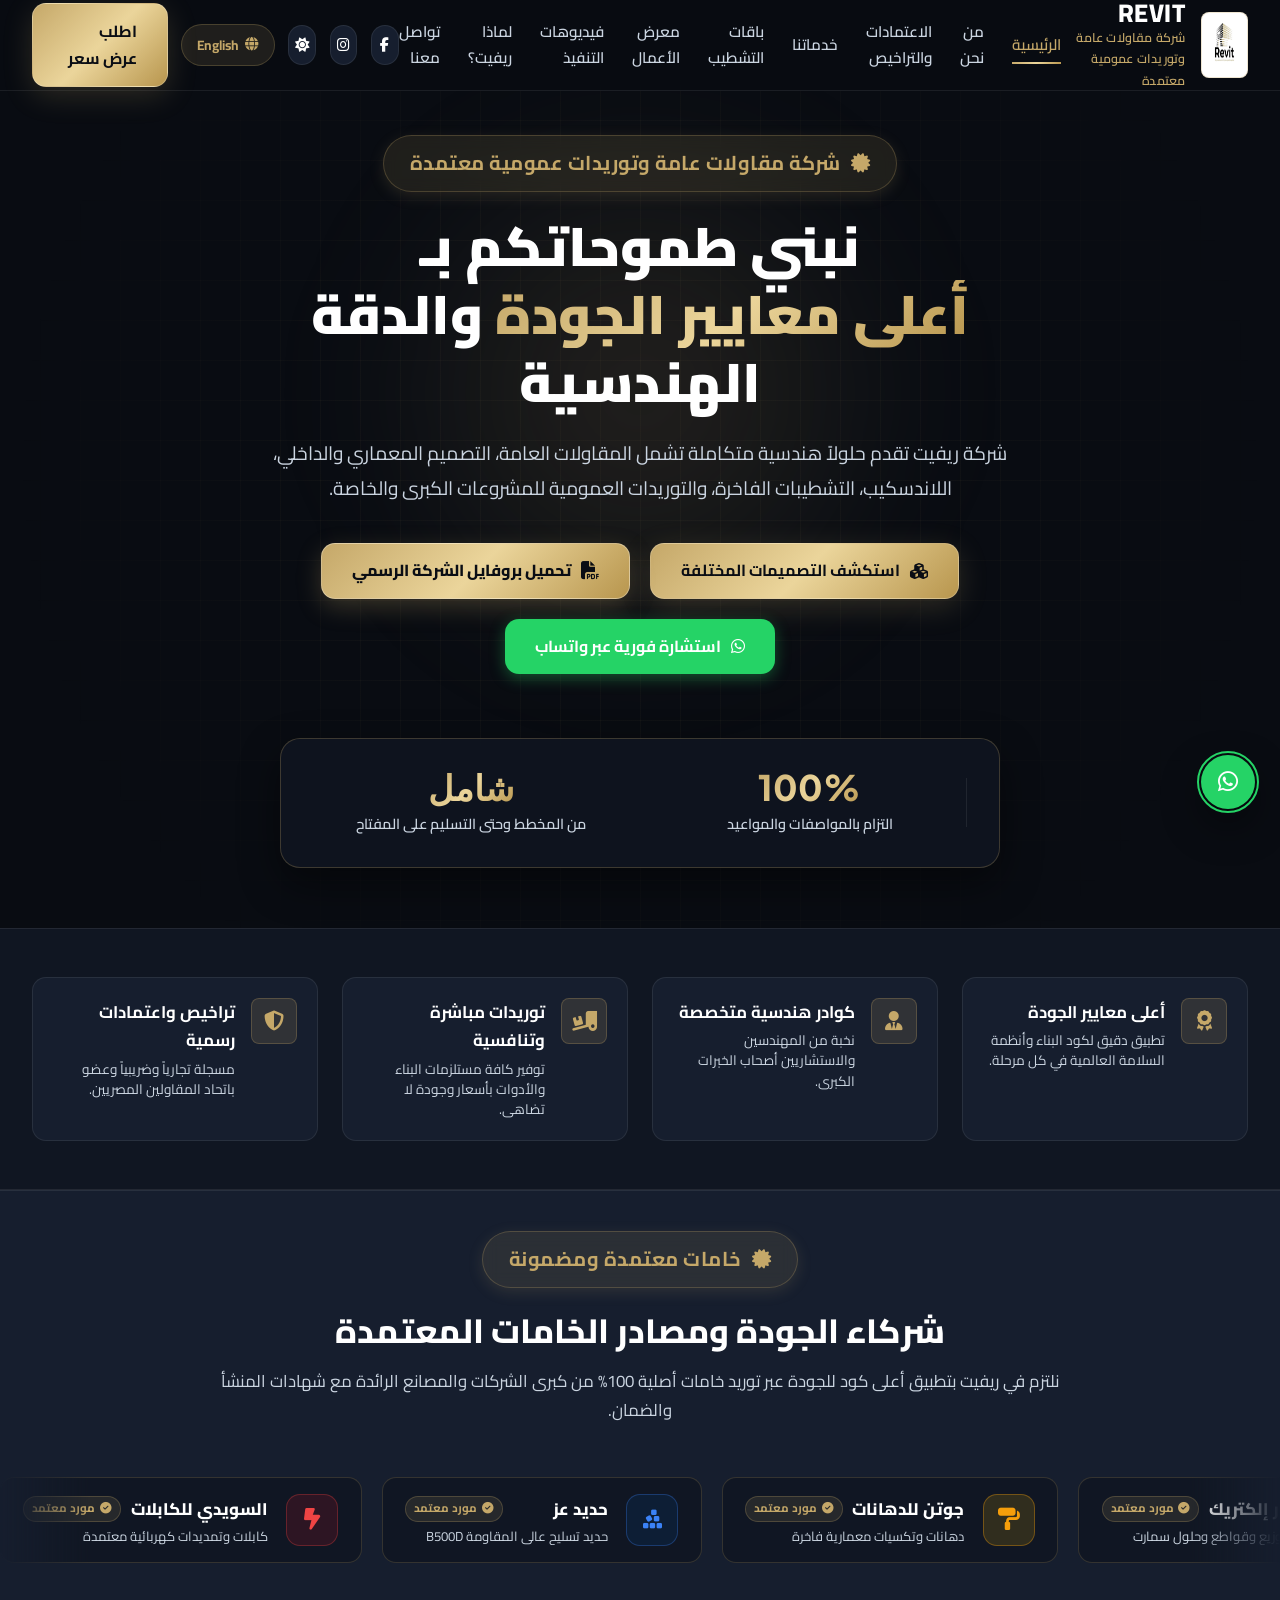
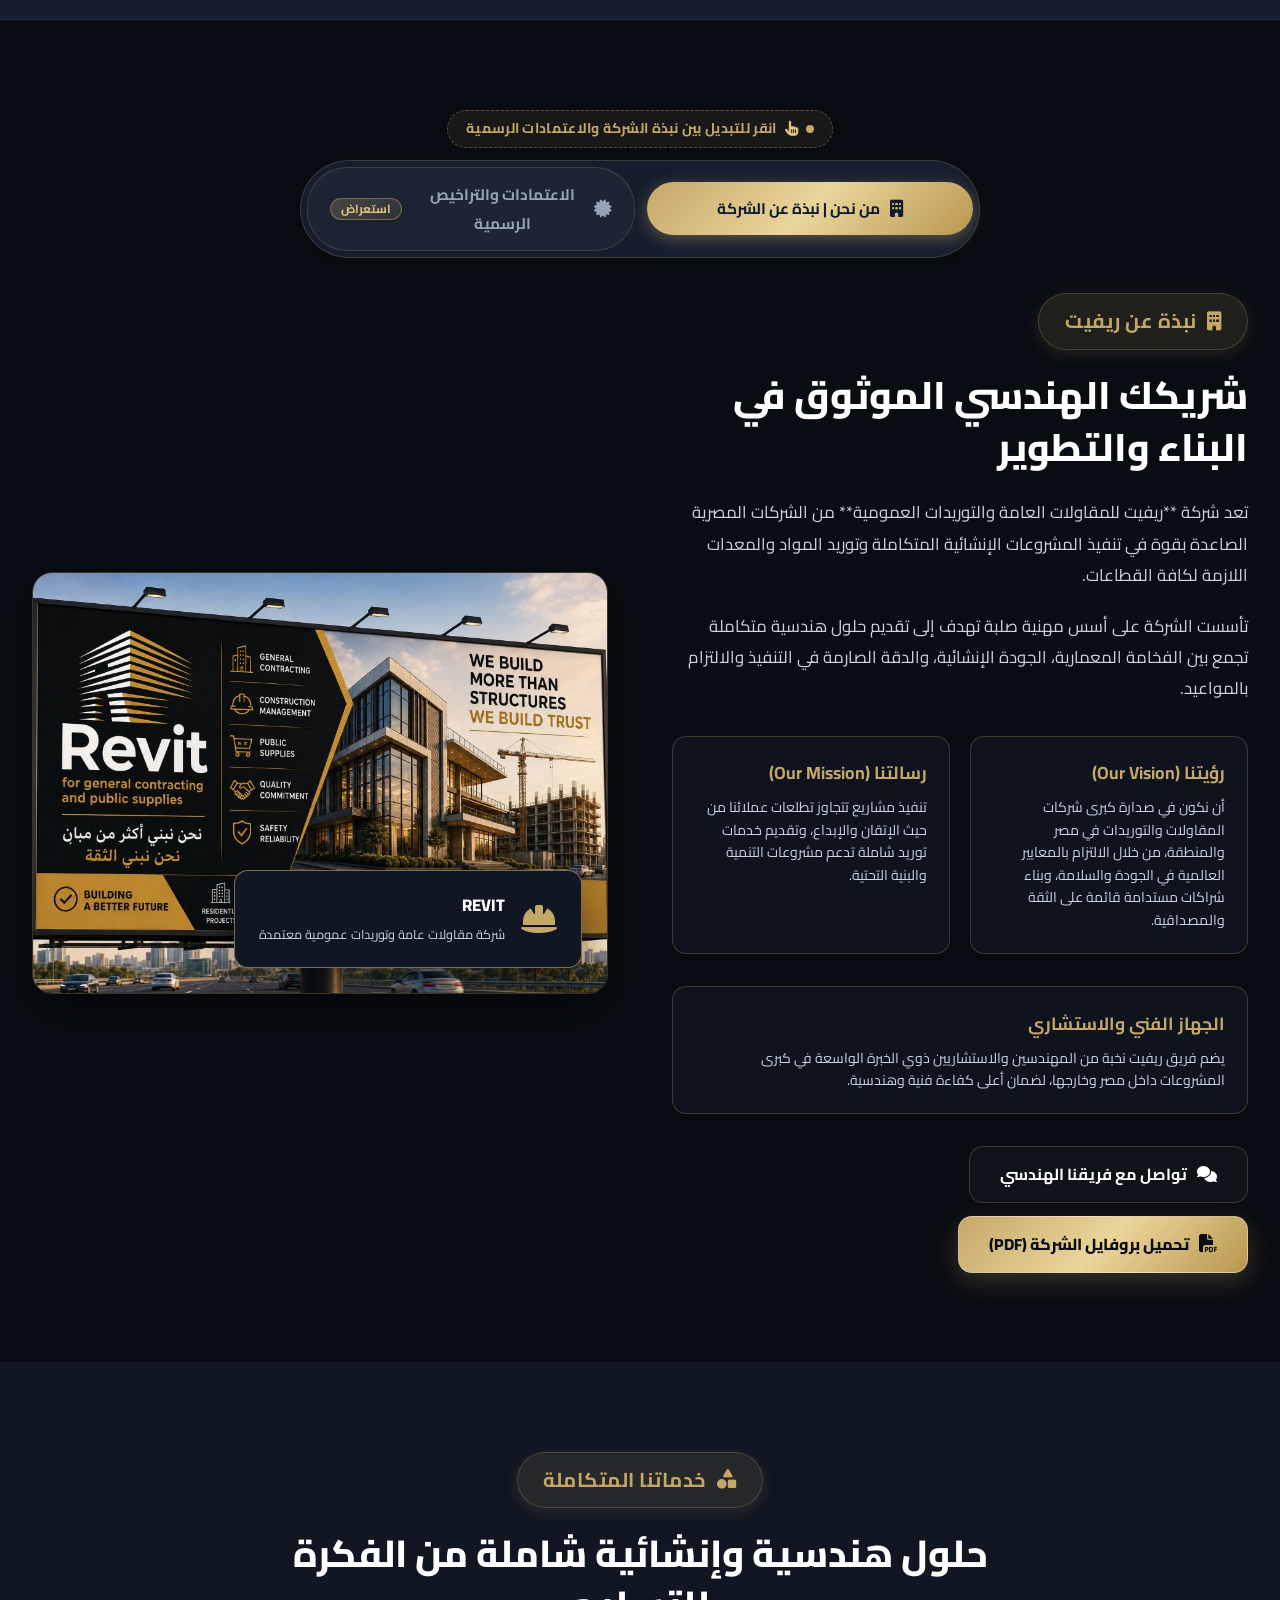
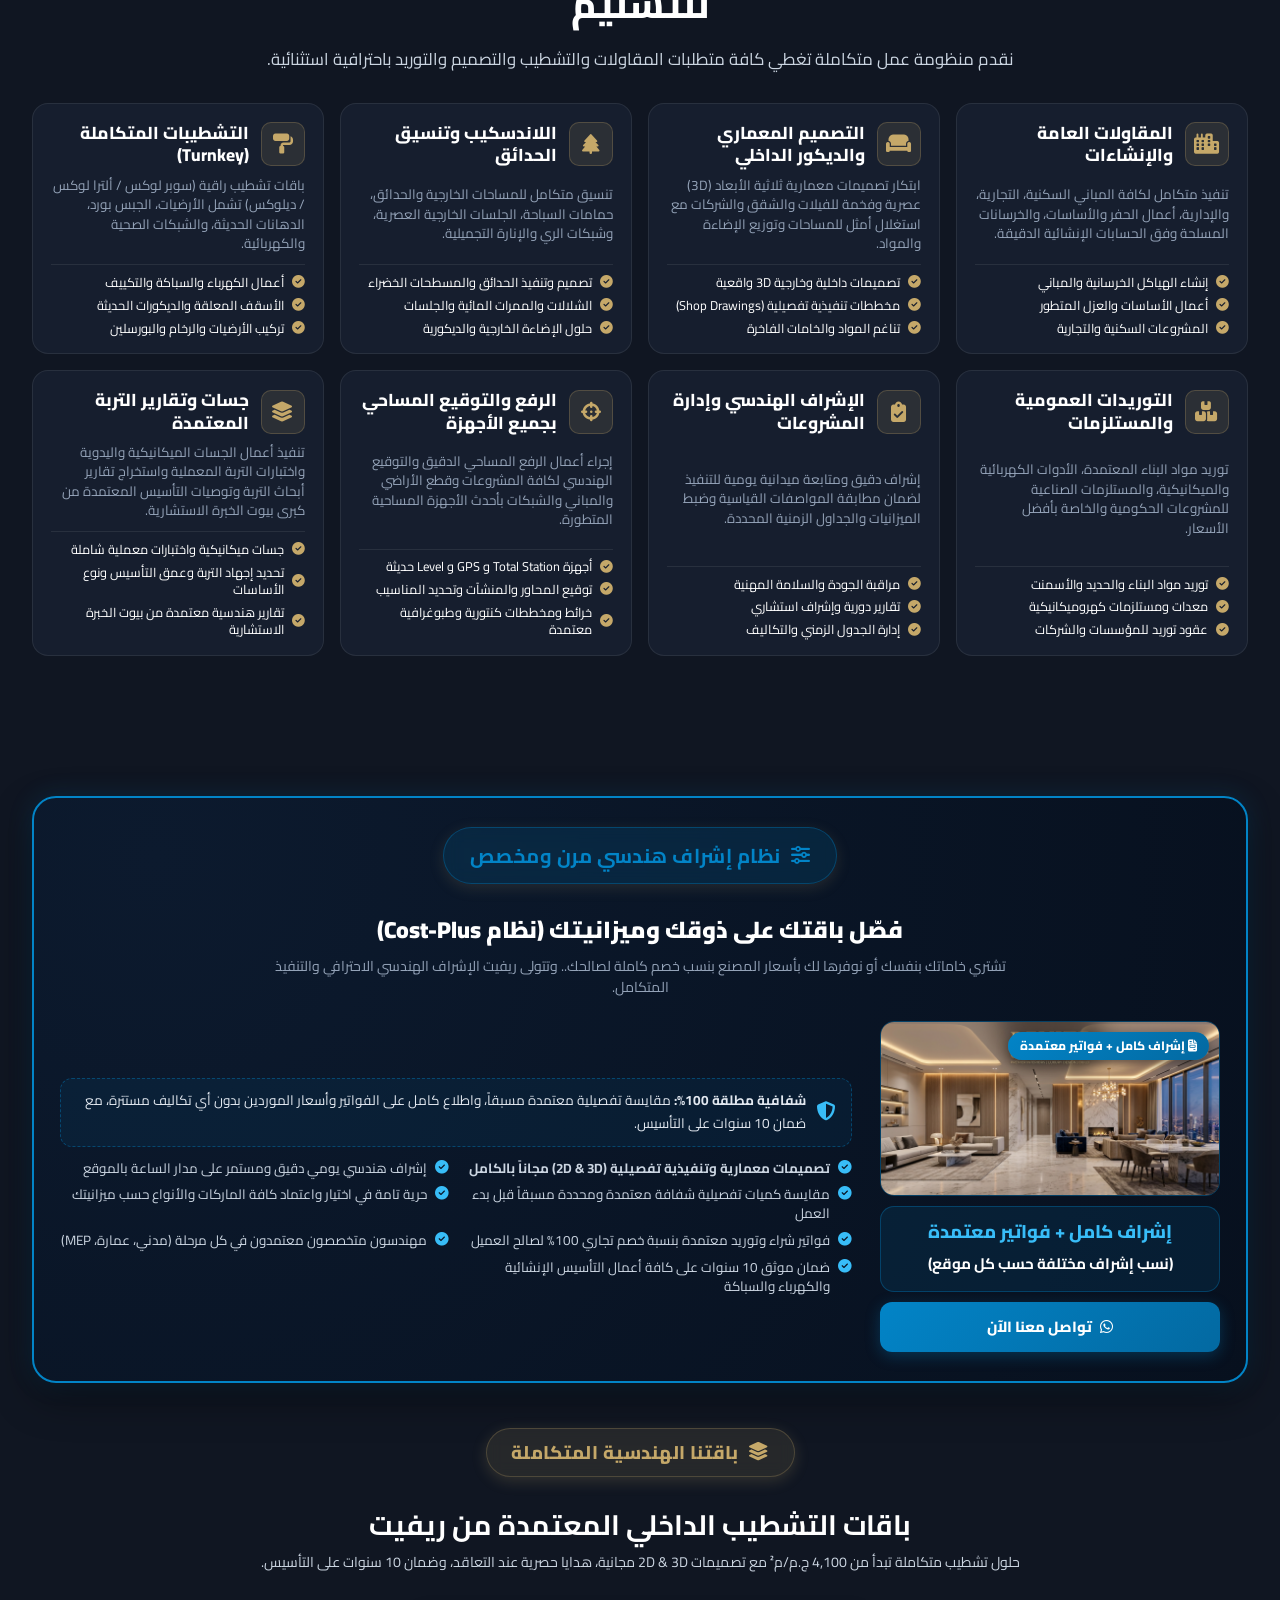
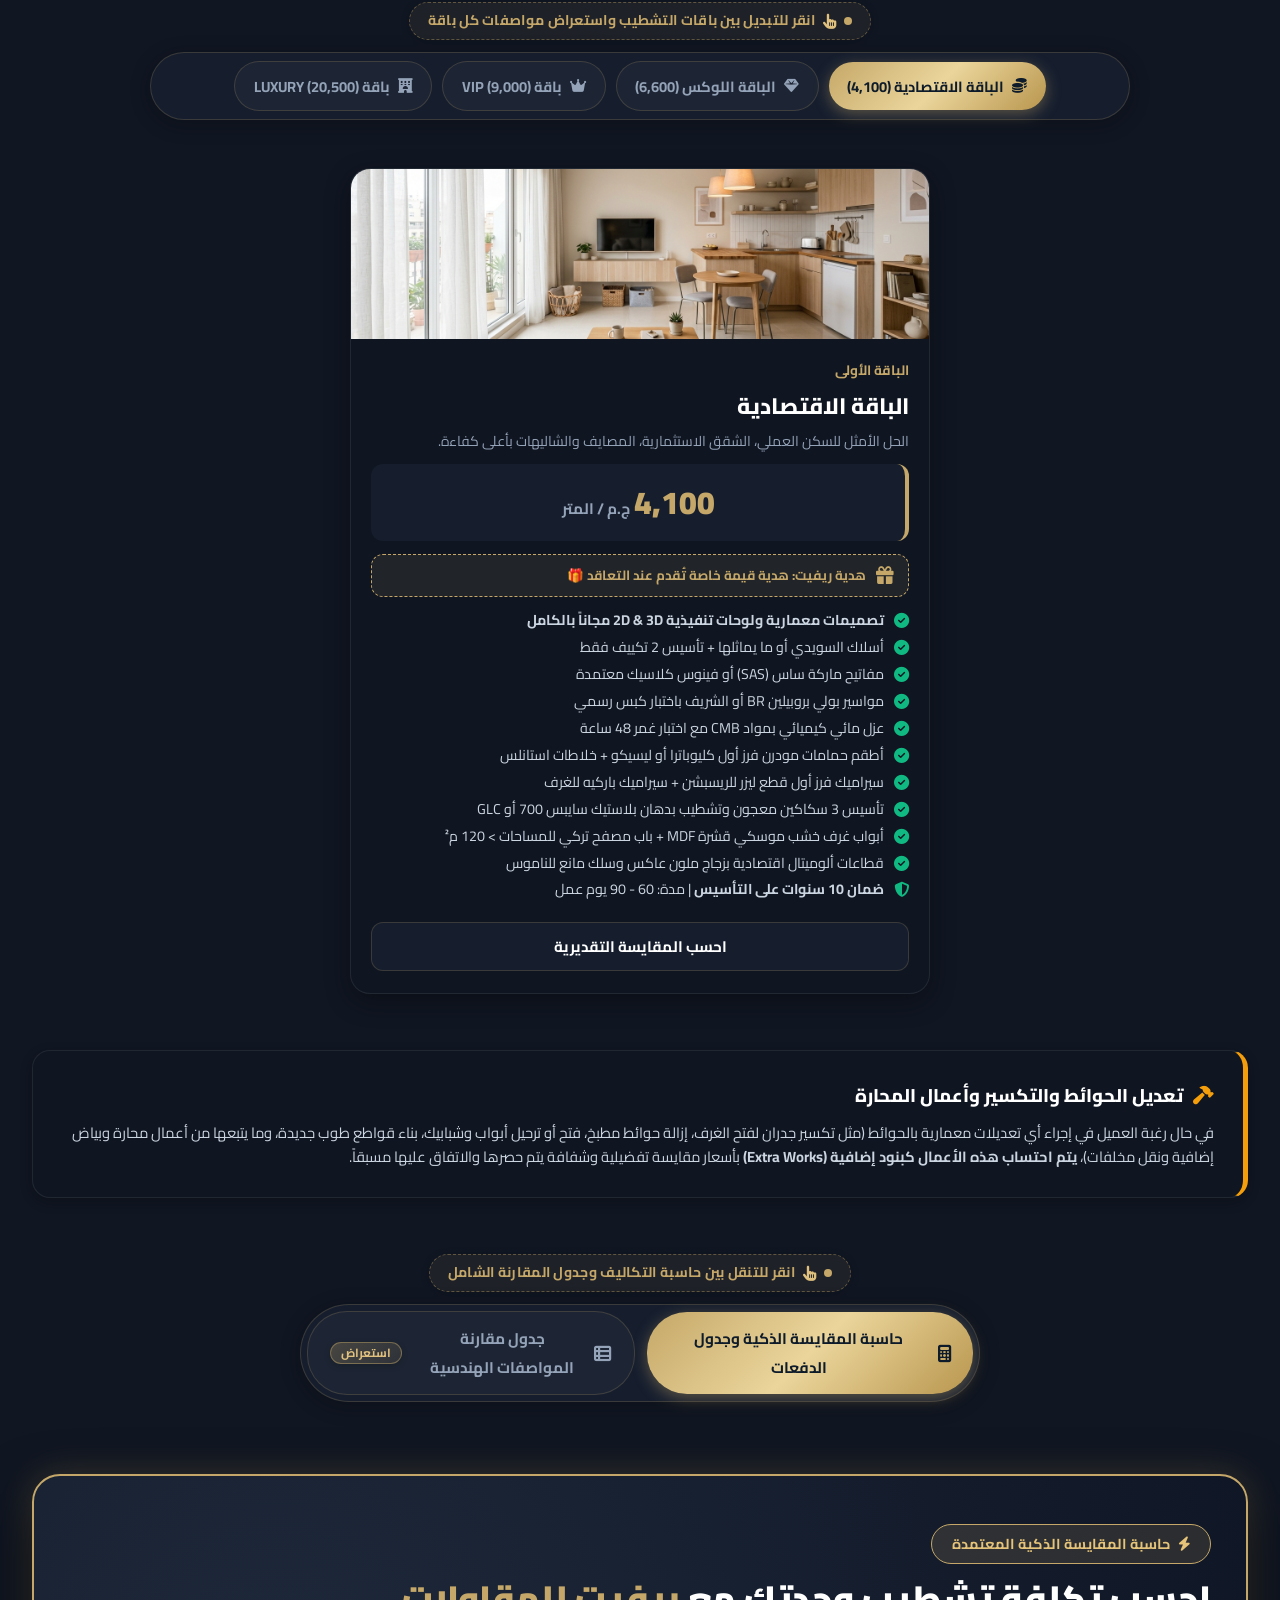
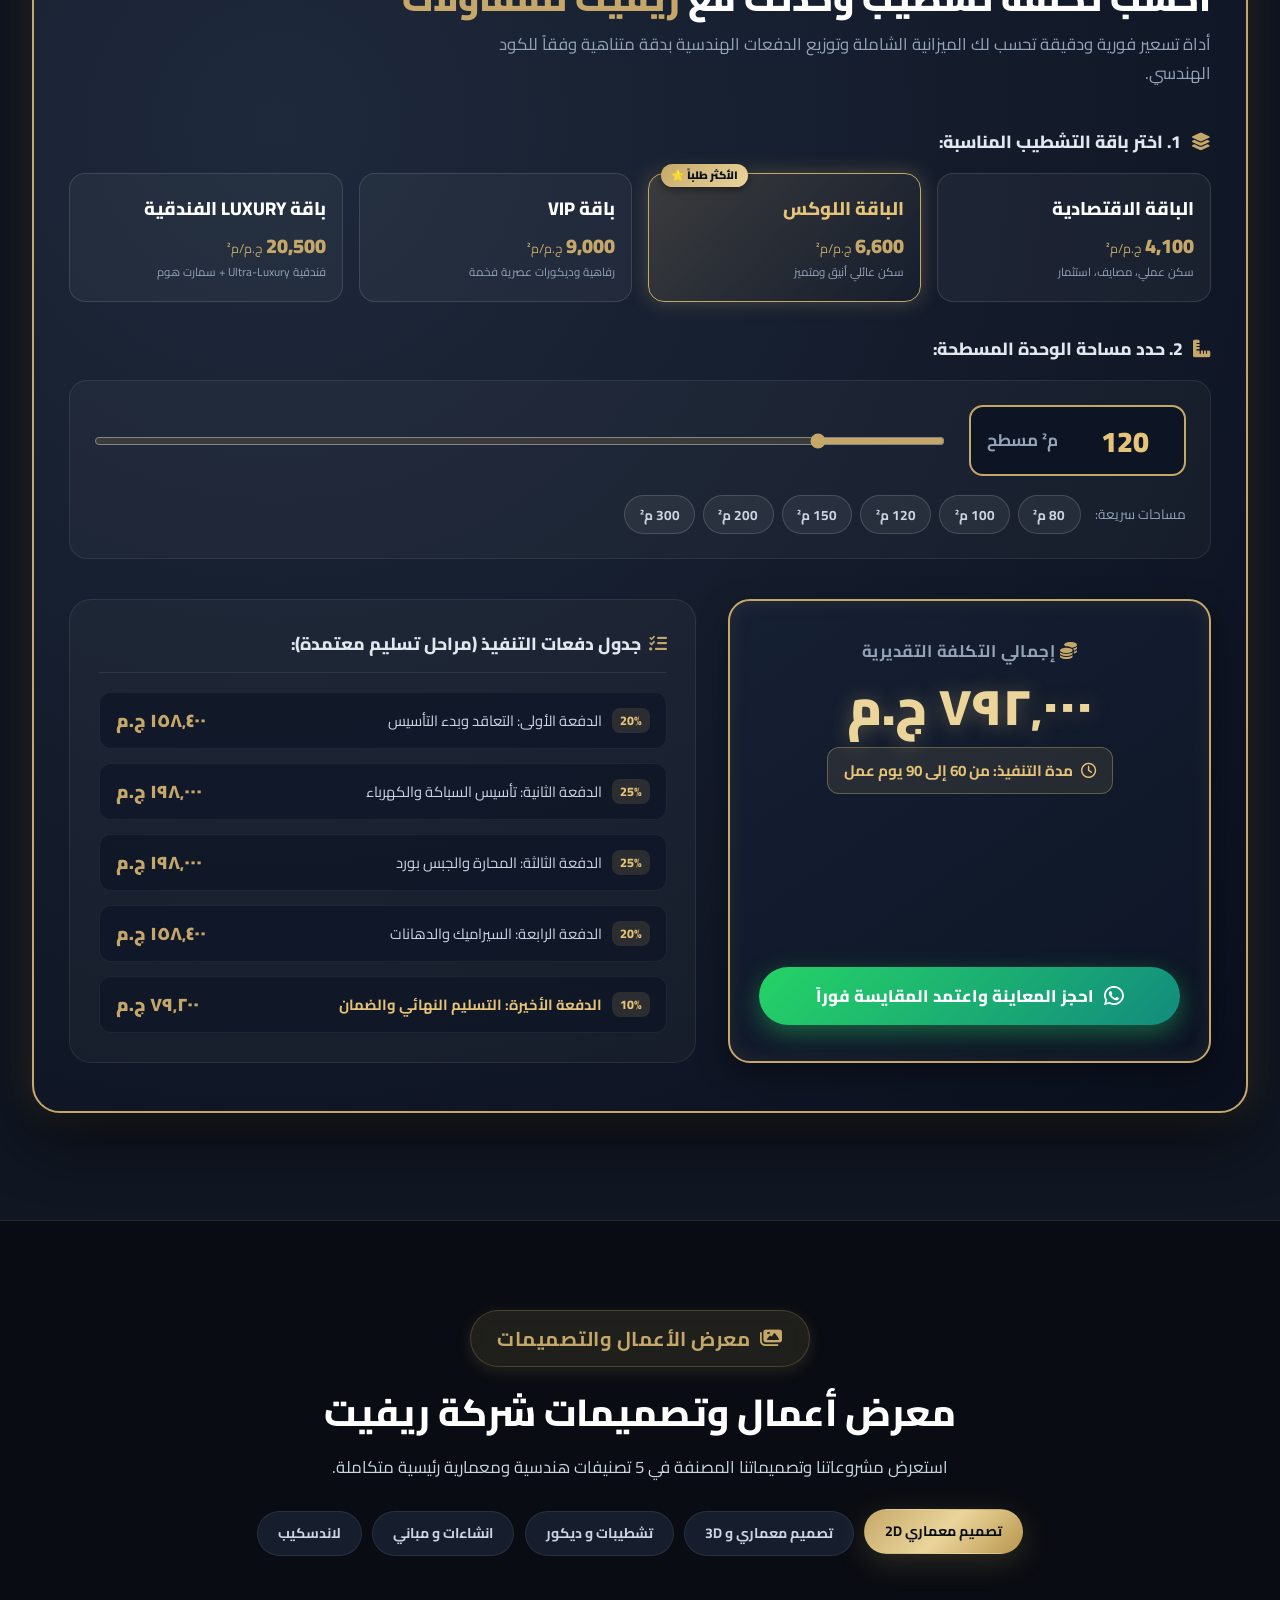
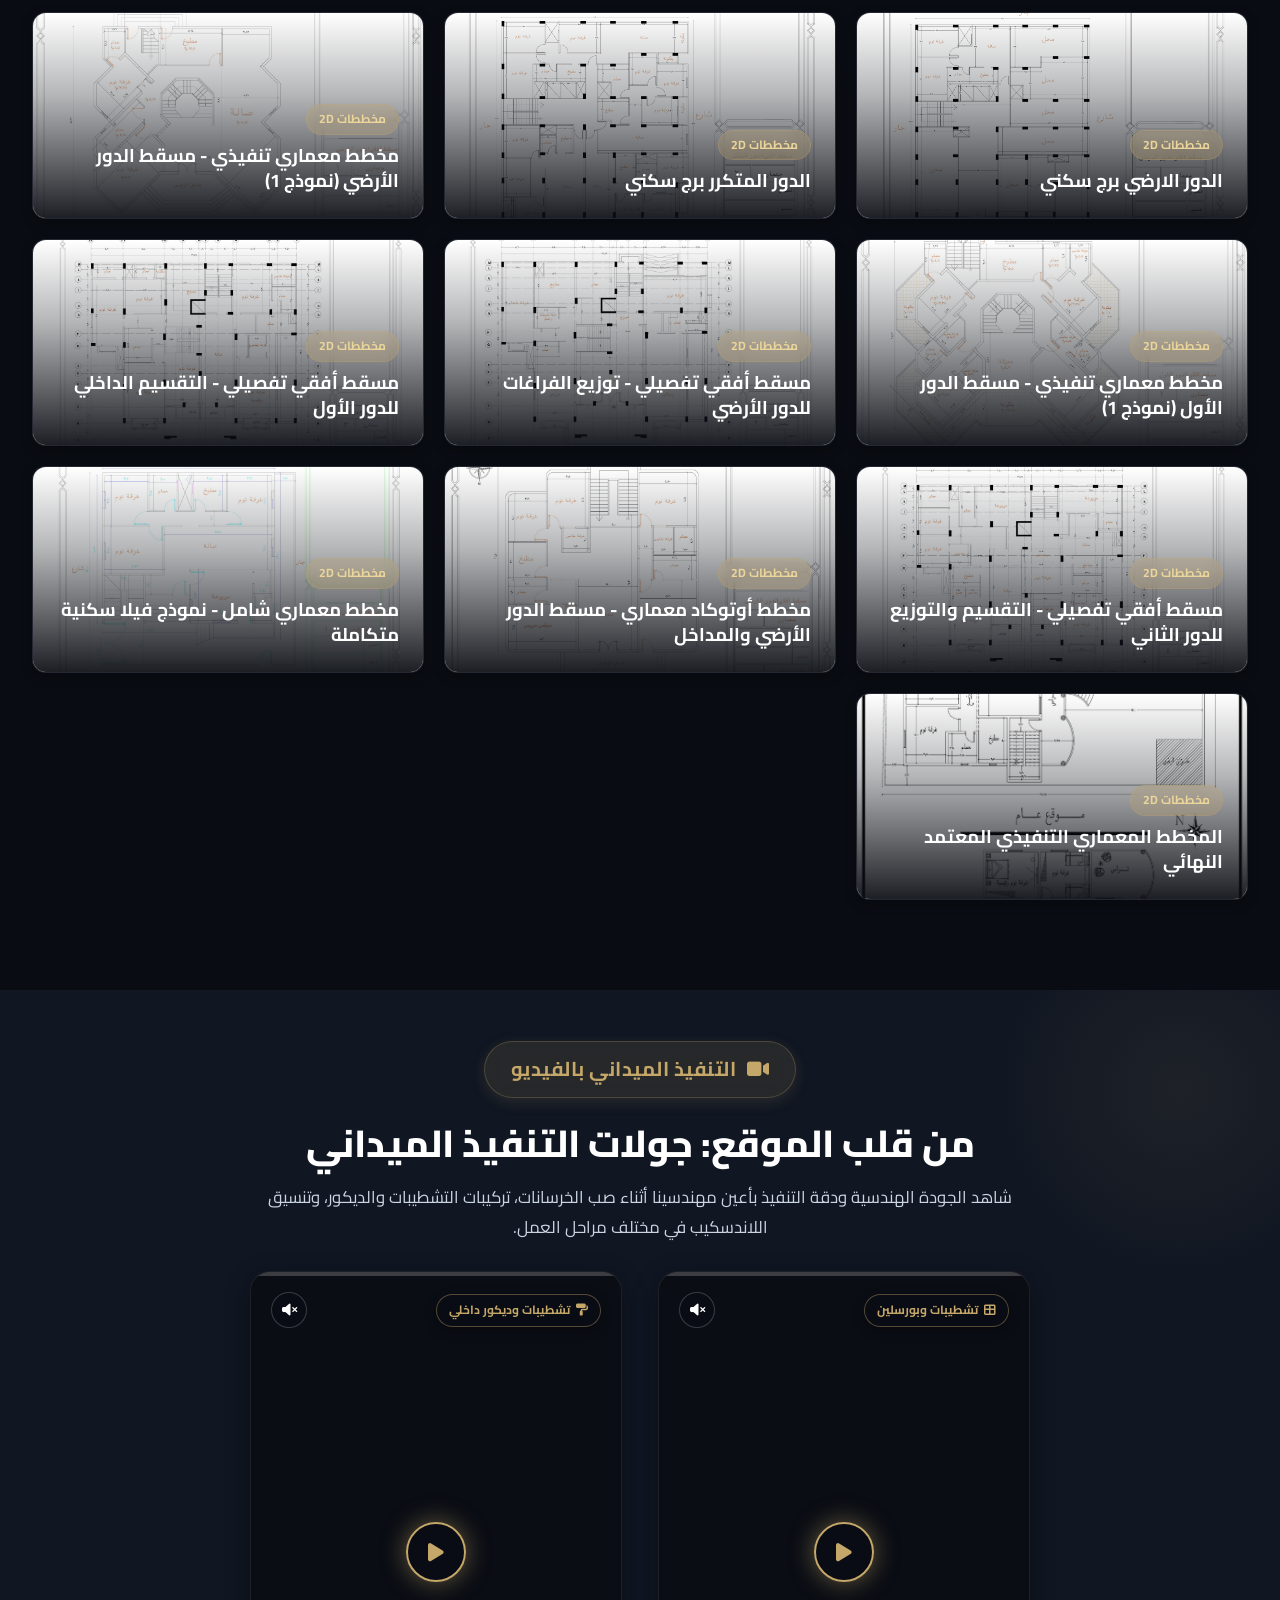
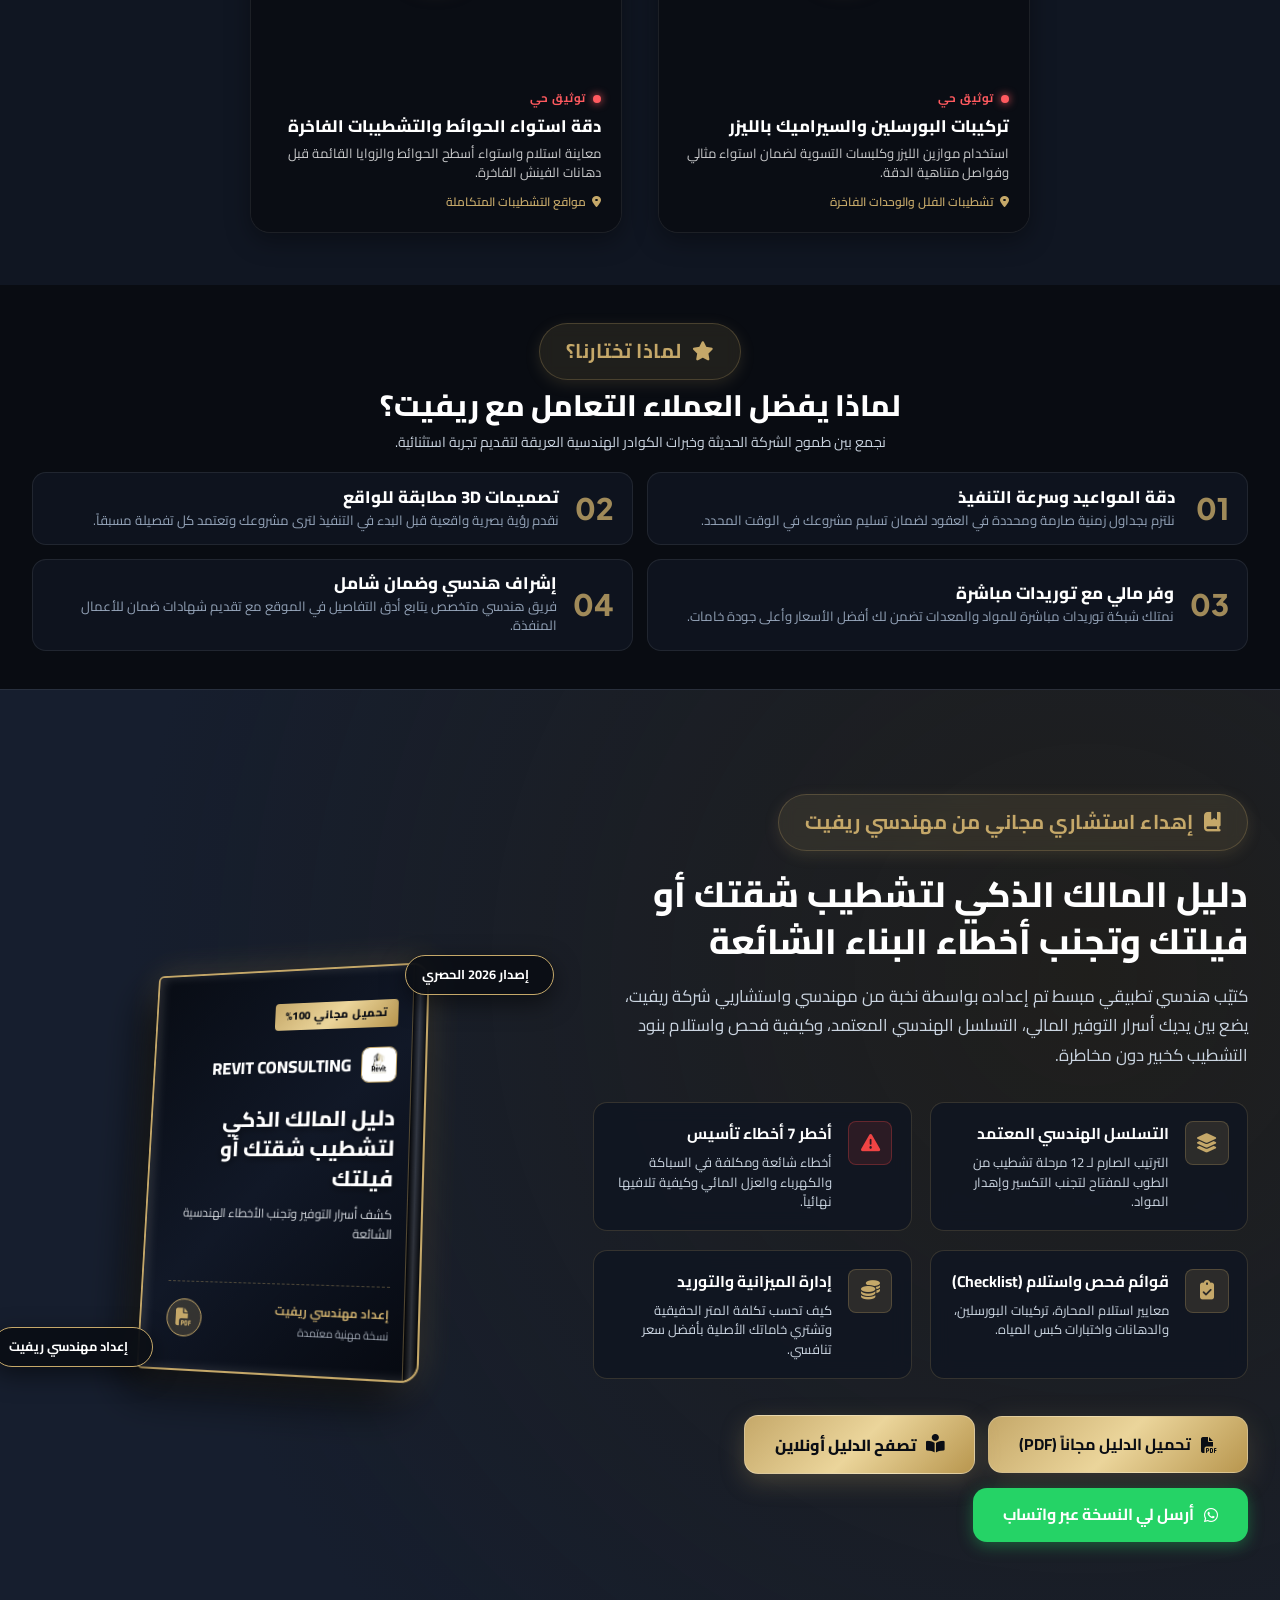
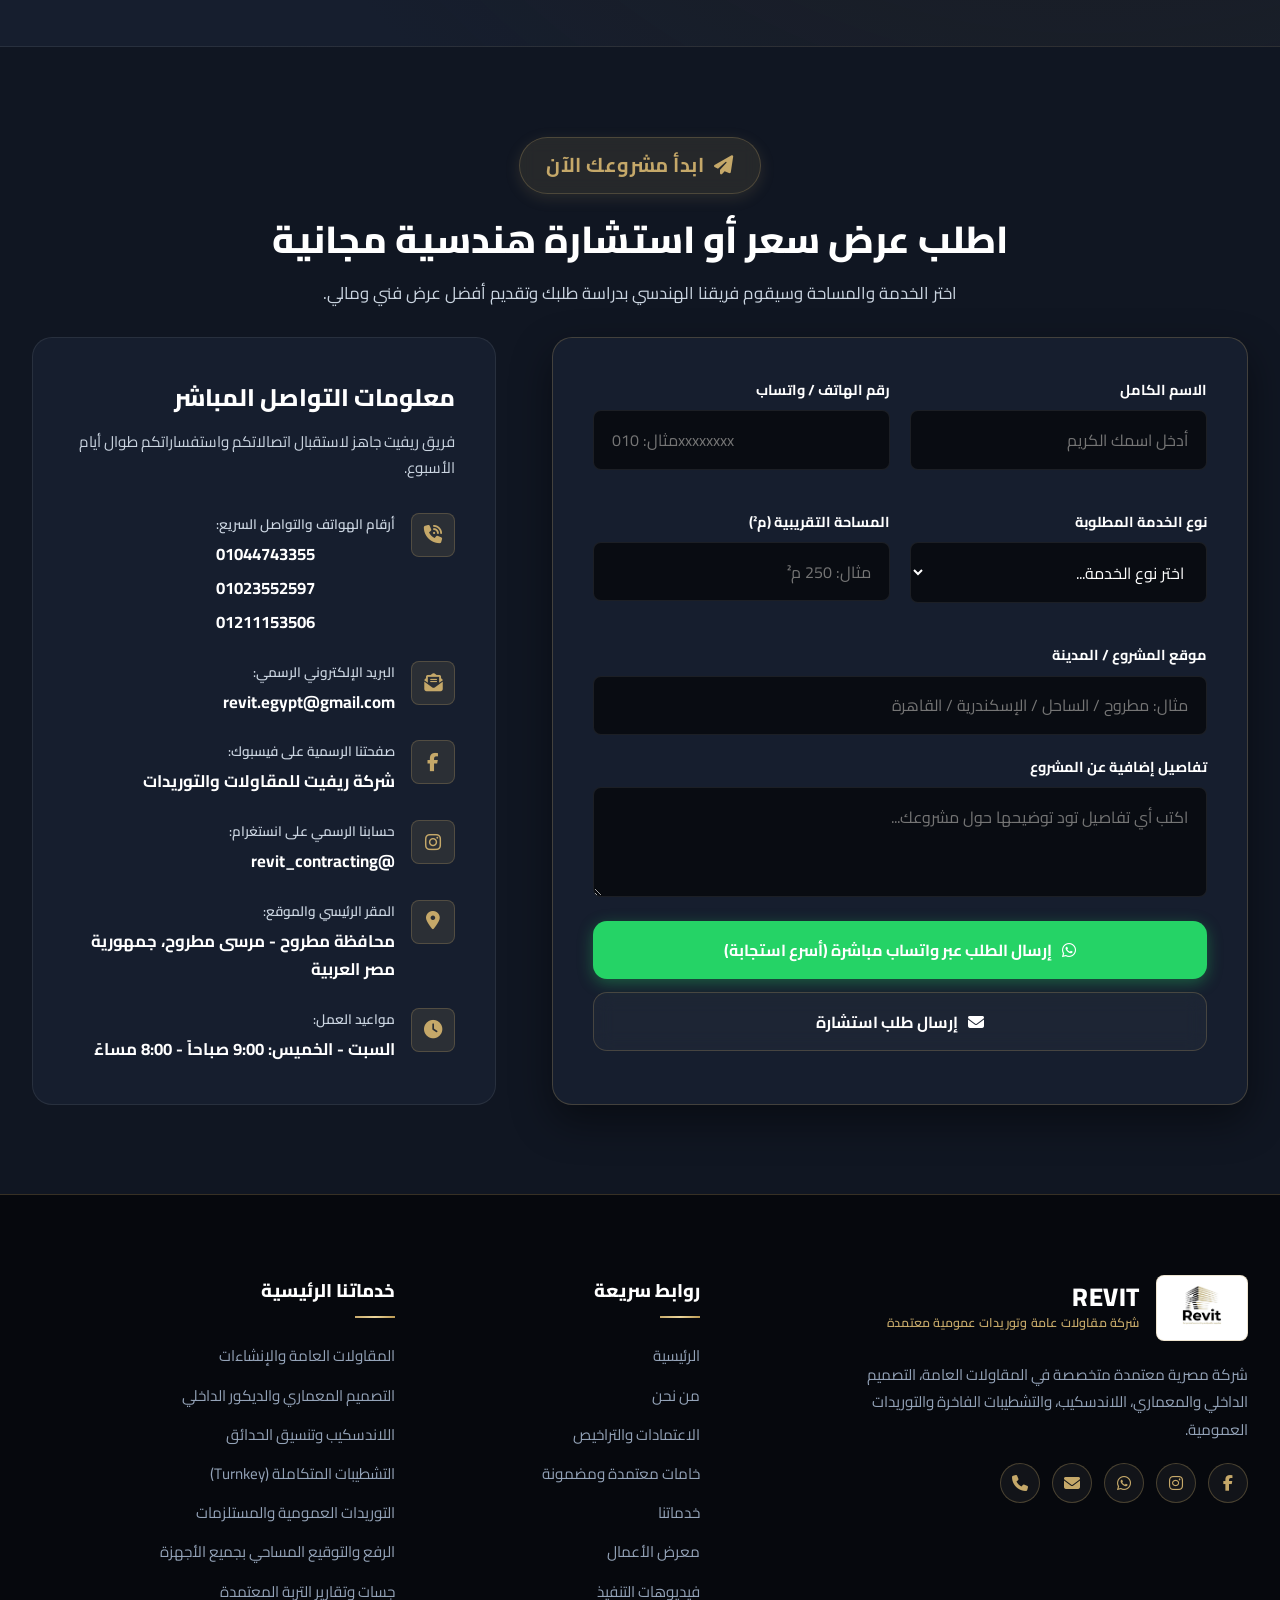
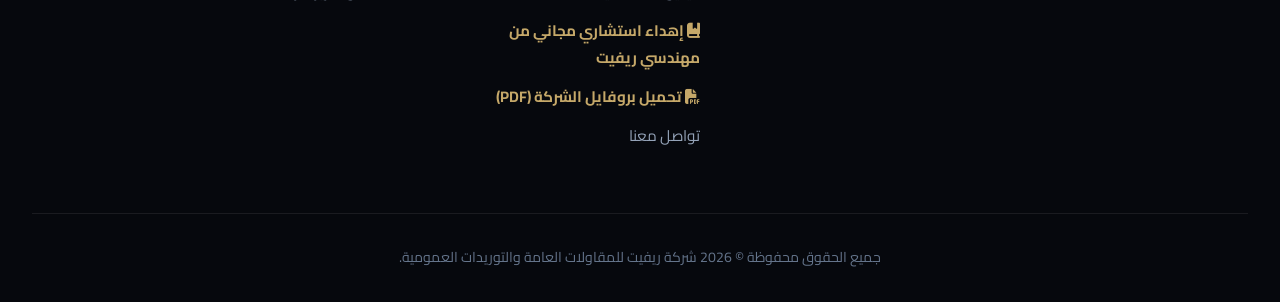
==== commit 57ffdfec: "update: Set supervision wording to 'اشراف كامل + فواتير معتمدة ( نسب اشراف مختلفة حسب كل موقع )'" ====
--- a/index.html
+++ b/index.html
@@ -801,11 +801,11 @@
           <div class="cost-plus-solo-side">
             <div class="cost-plus-solo-img">
               <img src="images/packages/01_revite_packages_showcase_all.jpg" alt="فصّل باقتك بنظام Cost-Plus - شركة ريفيت" loading="lazy">
-              <span class="cost-plus-rate-badge"><i class="fas fa-file-invoice"></i> فواتير معتمدة + إشراف شفاف</span>
+              <span class="cost-plus-rate-badge"><i class="fas fa-file-invoice"></i> إشراف كامل + فواتير معتمدة</span>
             </div>
             <div class="cost-plus-rate-callout">
-              <span class="rate-callout-num">نسبة إشراف هندسي بشفافية</span>
-              <span class="rate-callout-txt">+ فواتير معتمدة</span>
+              <span class="rate-callout-num">إشراف كامل + فواتير معتمدة</span>
+              <span class="rate-callout-txt">(نسب إشراف مختلفة حسب كل موقع)</span>
             </div>
             <a href="https://wa.me/201044743355?text=%D9%85%D8%B1%D8%AD%D8%A8%D8%A7%D9%8B%20%D8%B4%D8%B1%D9%83%D8%A9%20%D8%B1%D9%8A%D9%81%D9%8A%D8%AA%D8%8C%20%D8%A3%D8%B1%D8%BA%D8%A8%20%D9%81%D9%8A%20%D8%A7%D9%84%D8%A7%D8%B3%D8%AA%D9%81%D8%B3%D8%A7%D8%B1%20%D8%B9%D9%86%20%D9%86%D8%B8%D8%A7%D9%85%20%D9%81%D8%B5%D9%91%D9%84%20%D8%A8%D8%A7%D9%82%D8%AA%D9%83%20%D8%A8%D9%86%D8%B3%D8%A8%D8%A9%20%D8%A7%D9%84%D8%A5%D8%B4%D8%B1%D8%A7%D9%81%20(Cost-Plus)" target="_blank" rel="noopener noreferrer" class="btn btn-cost-plus-action">
               <i class="fab fa-whatsapp"></i>
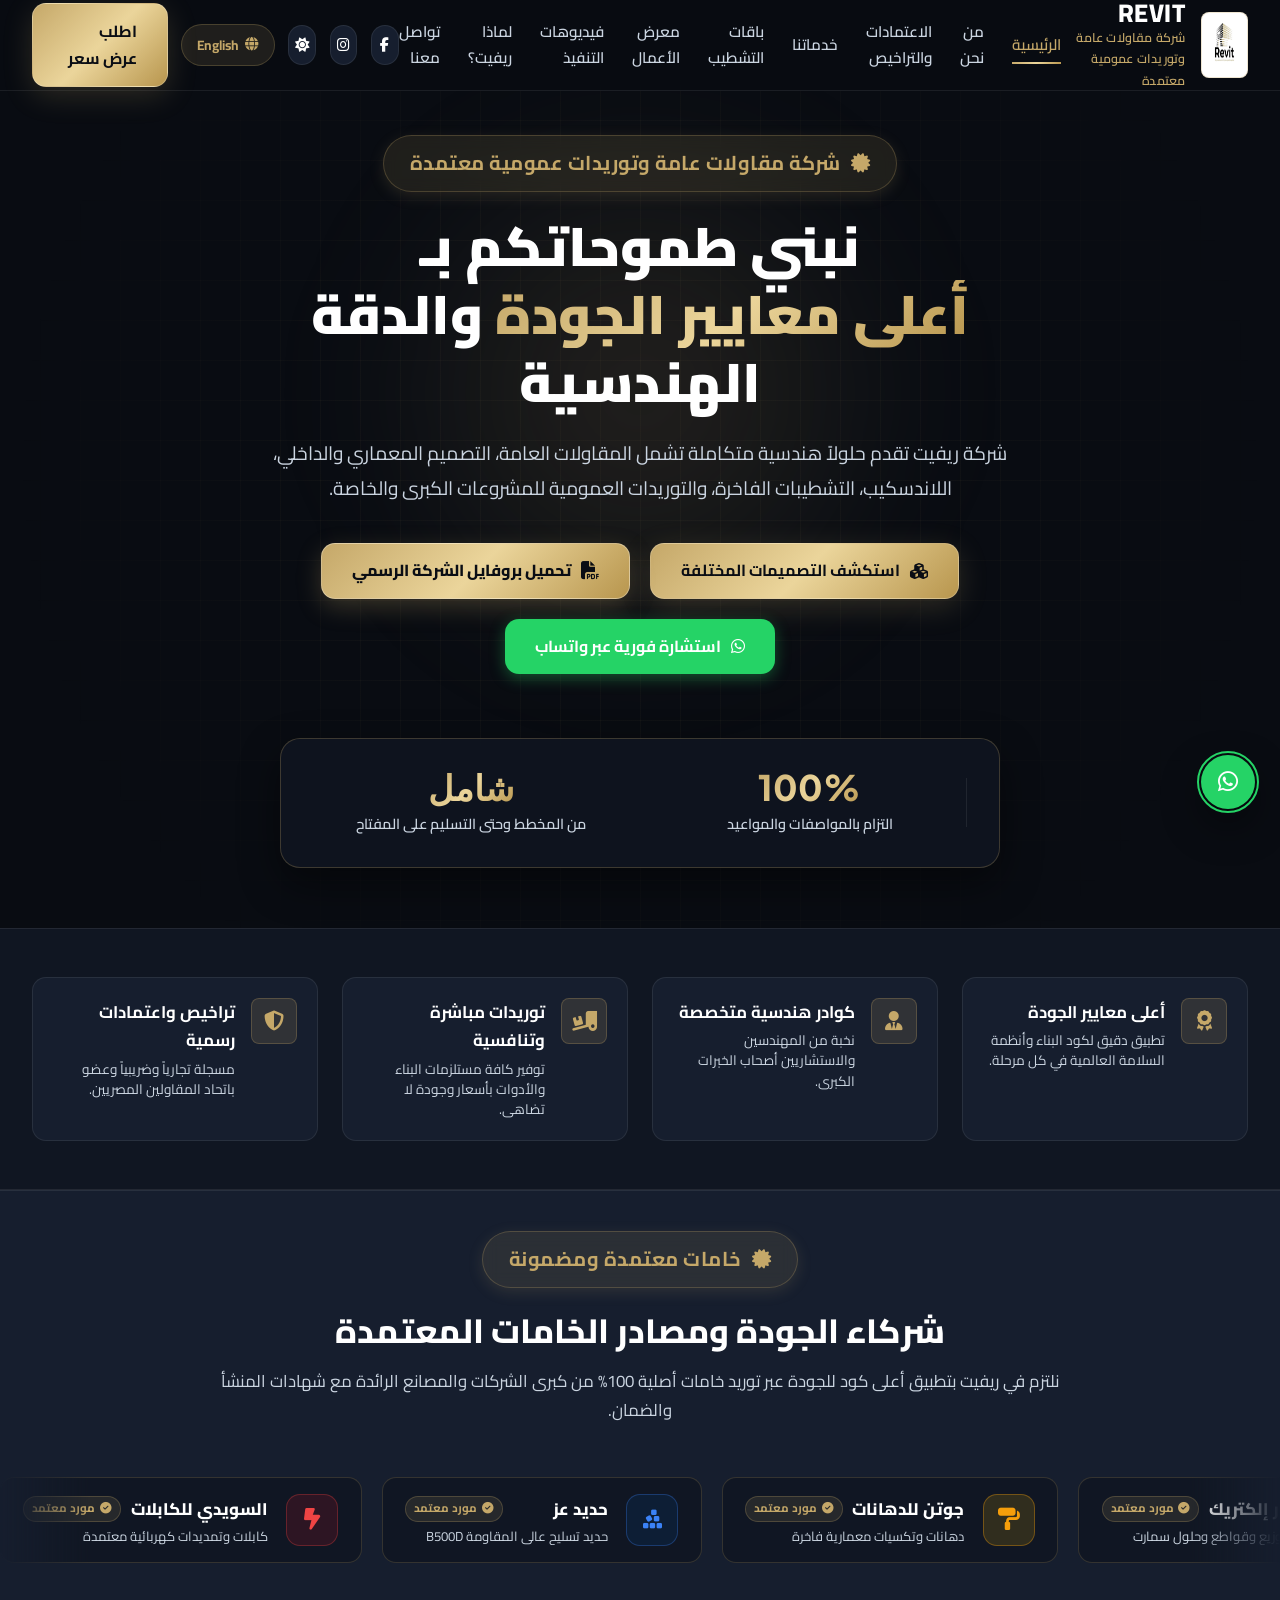
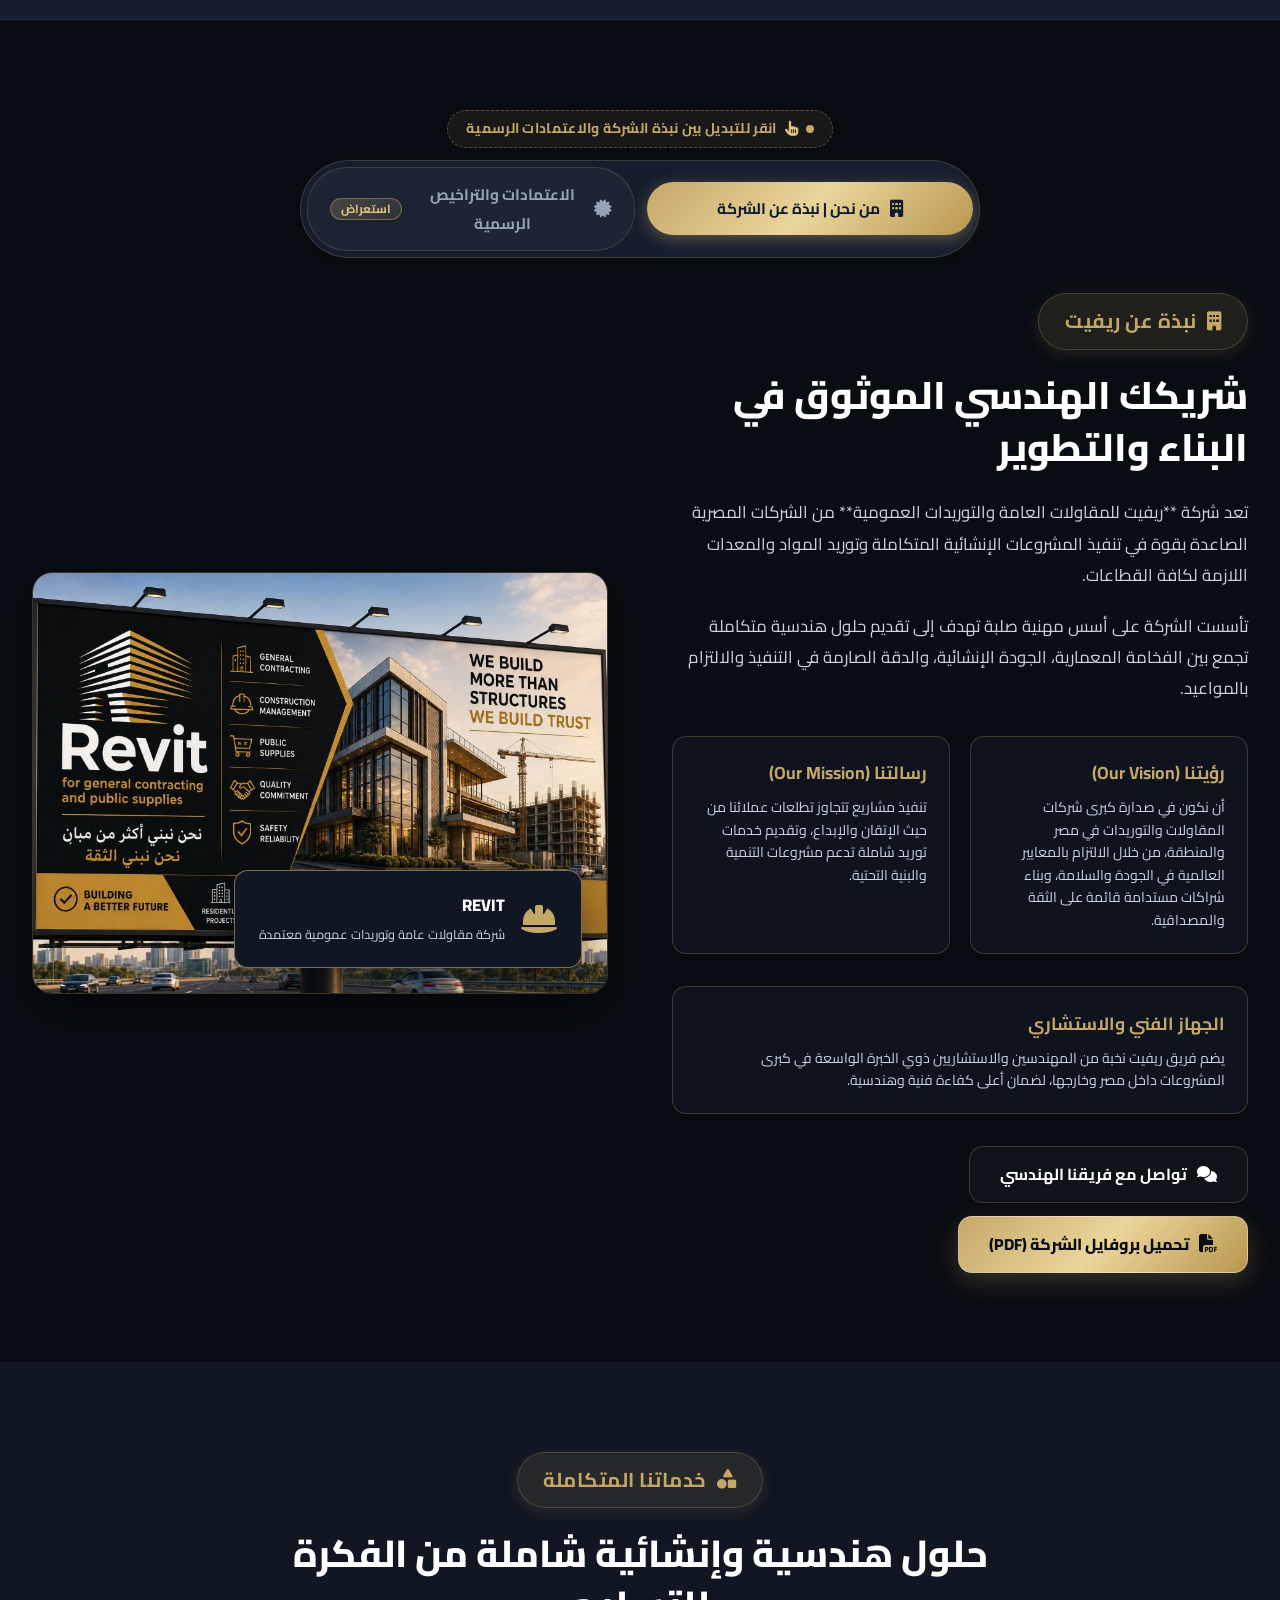
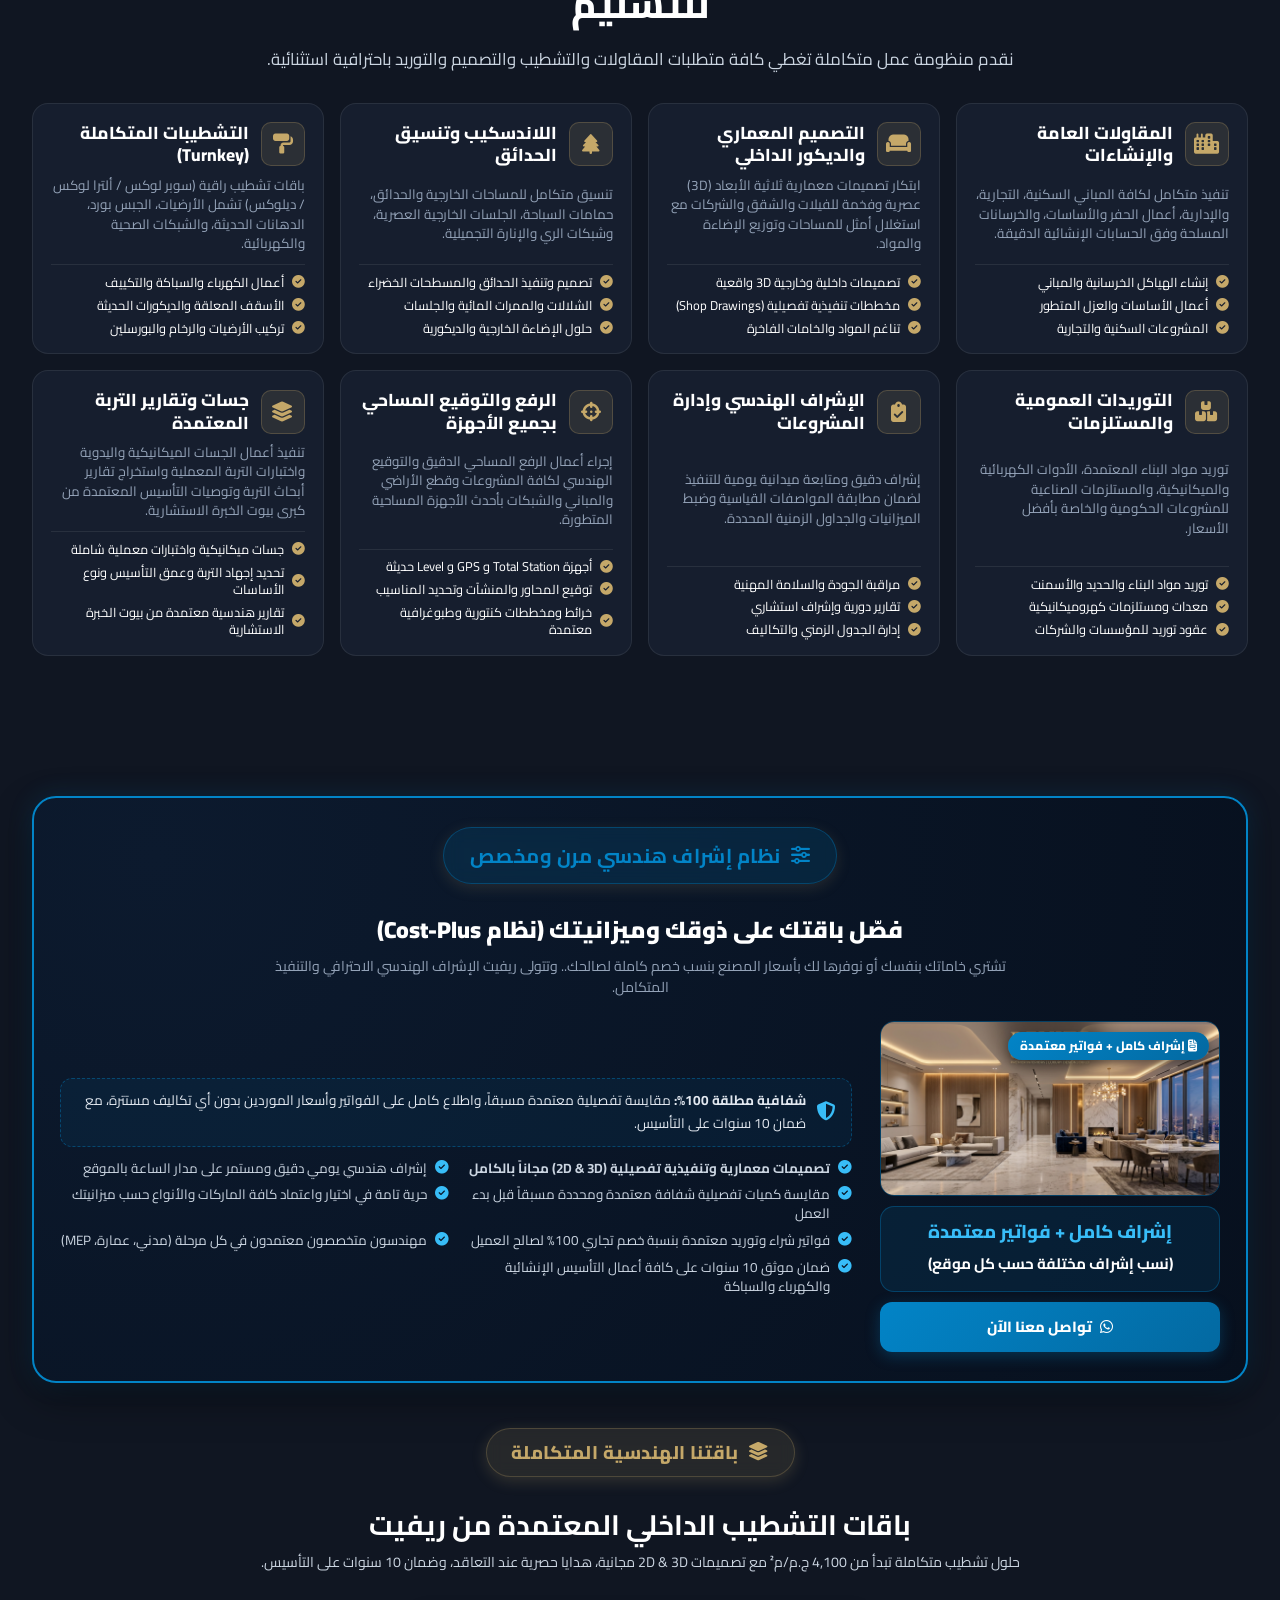
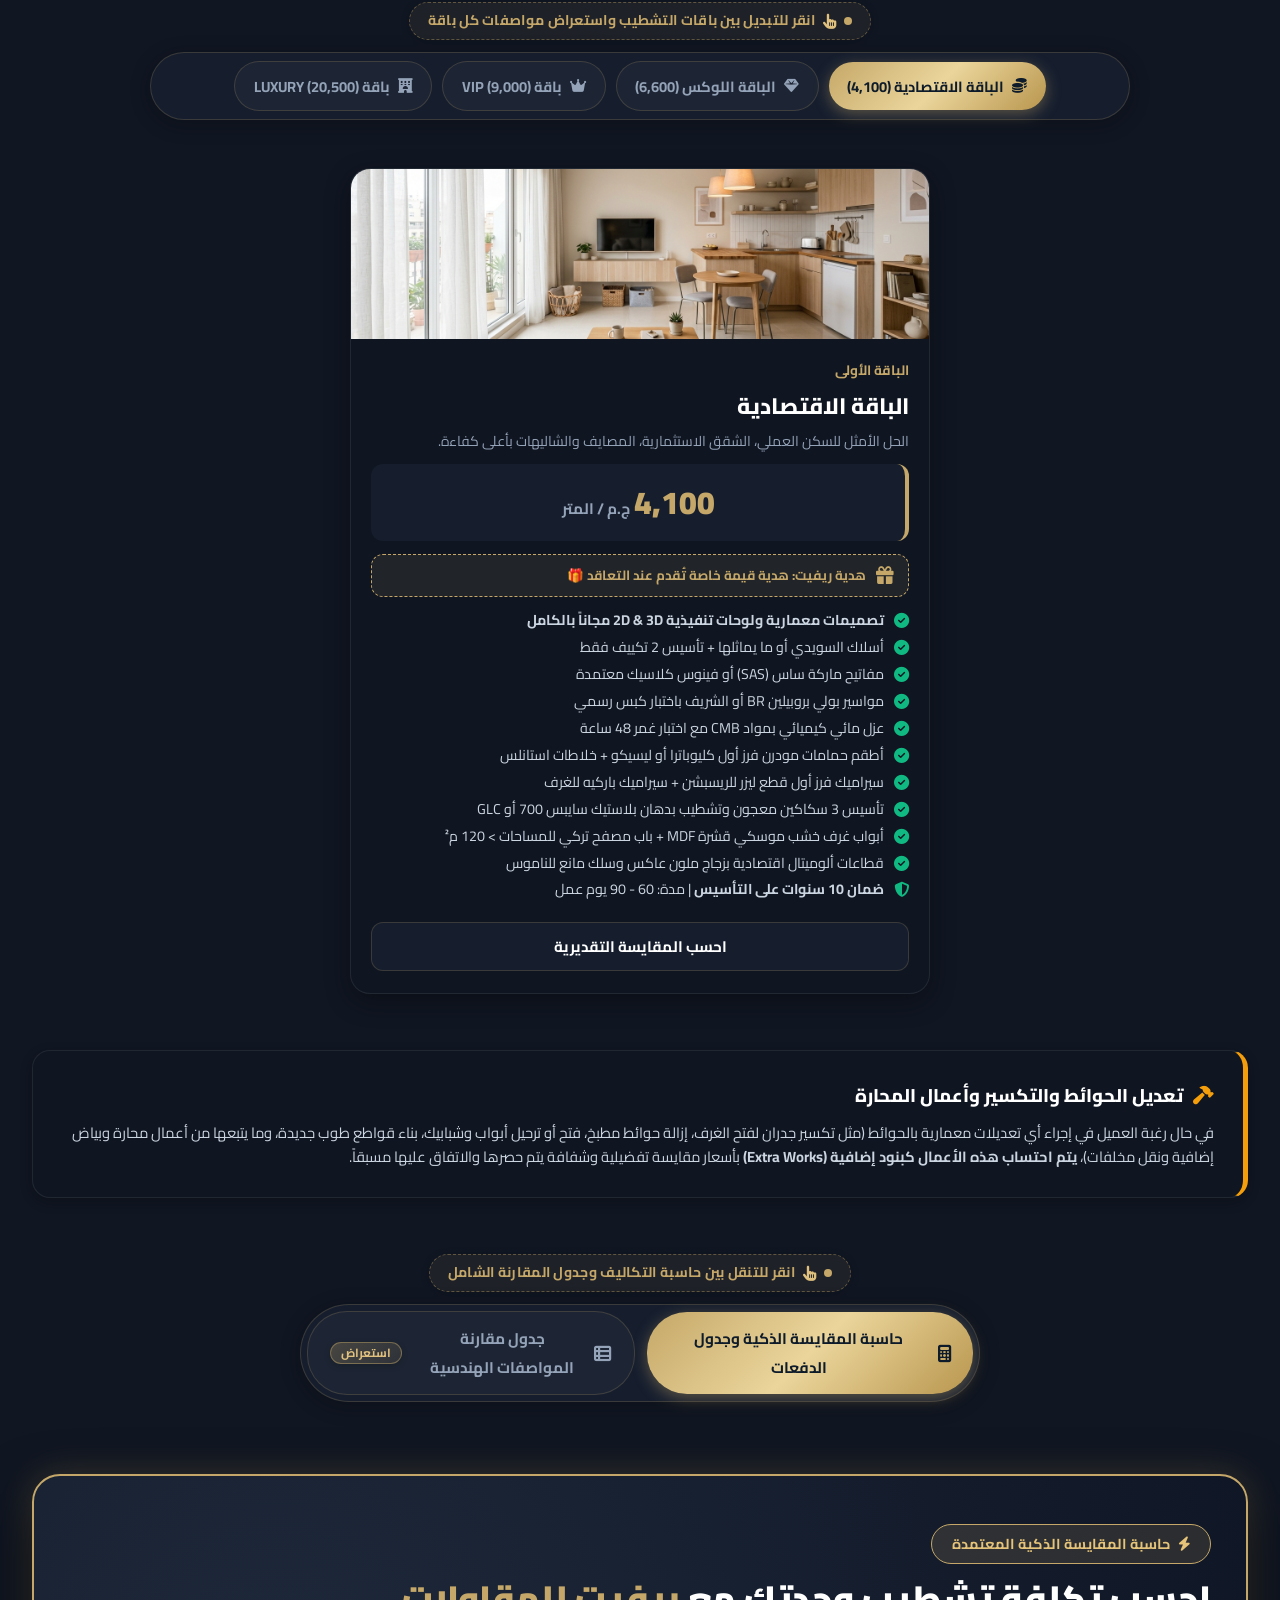
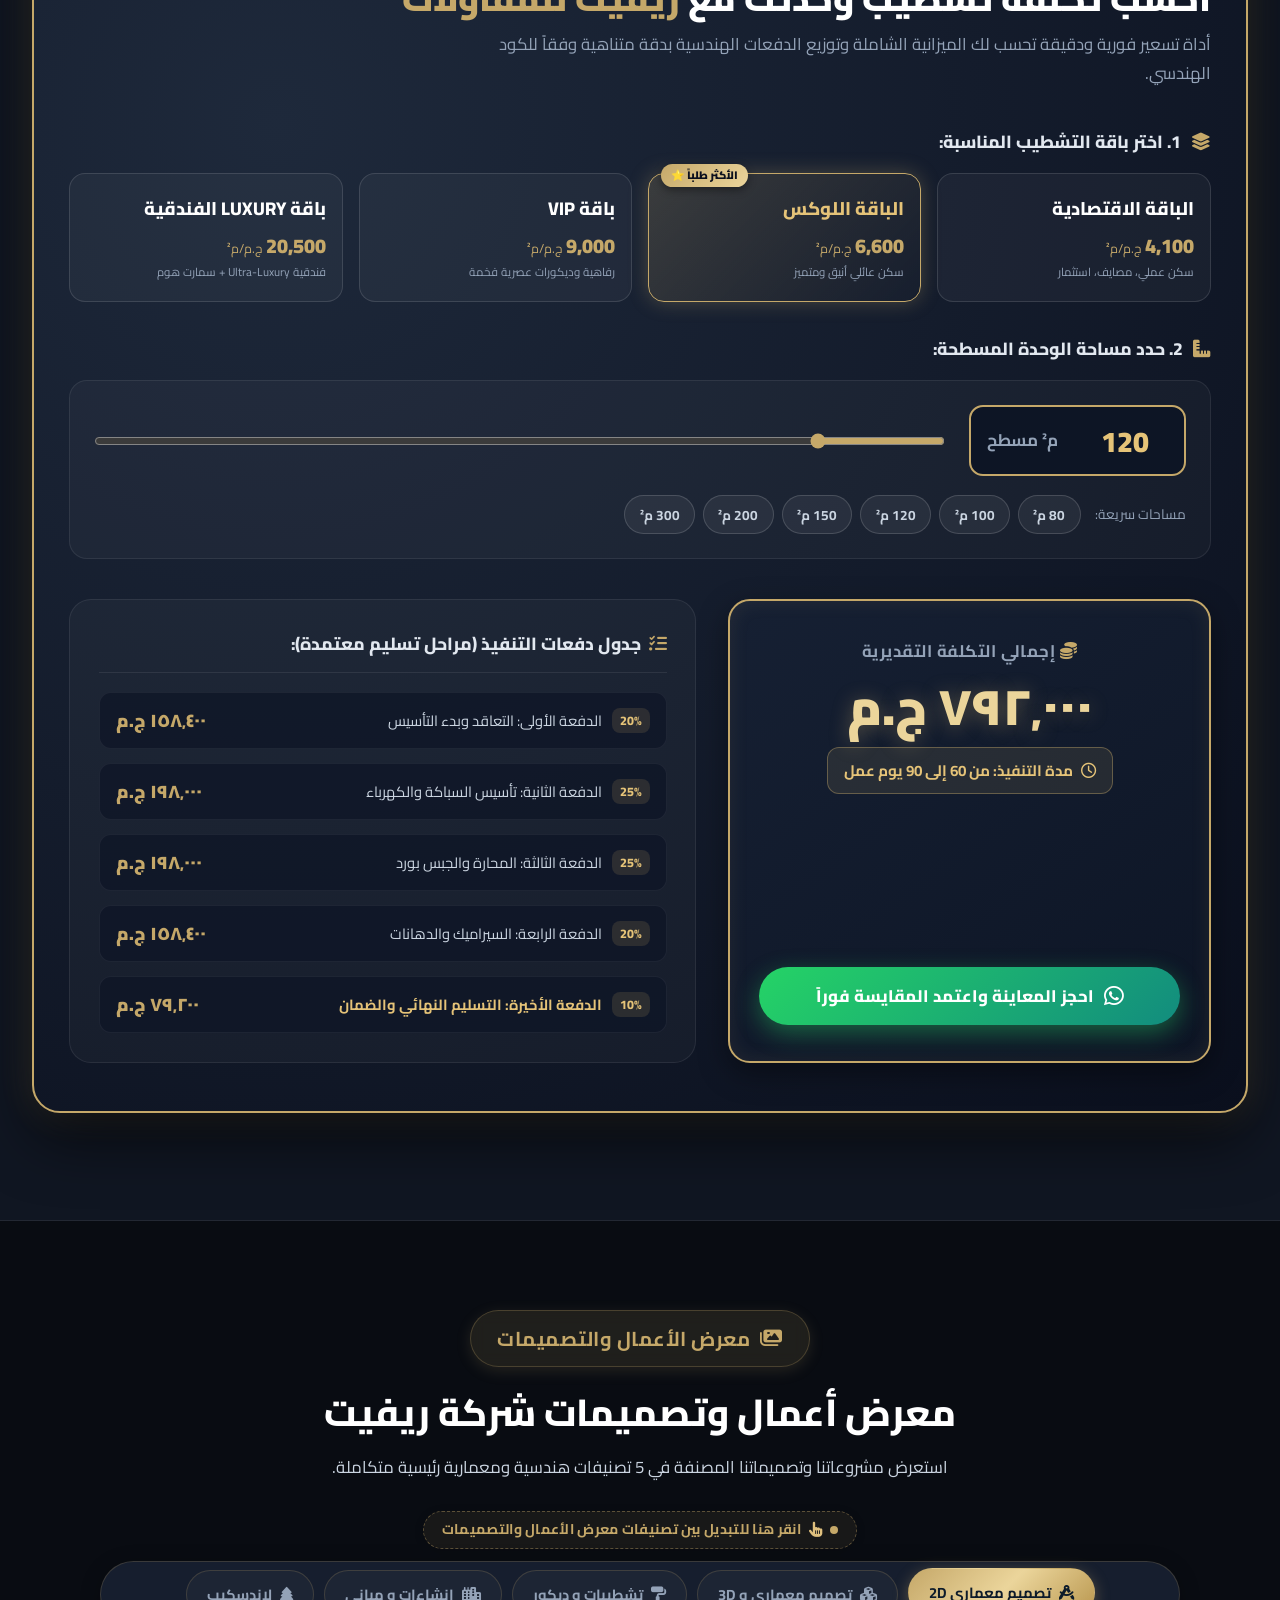
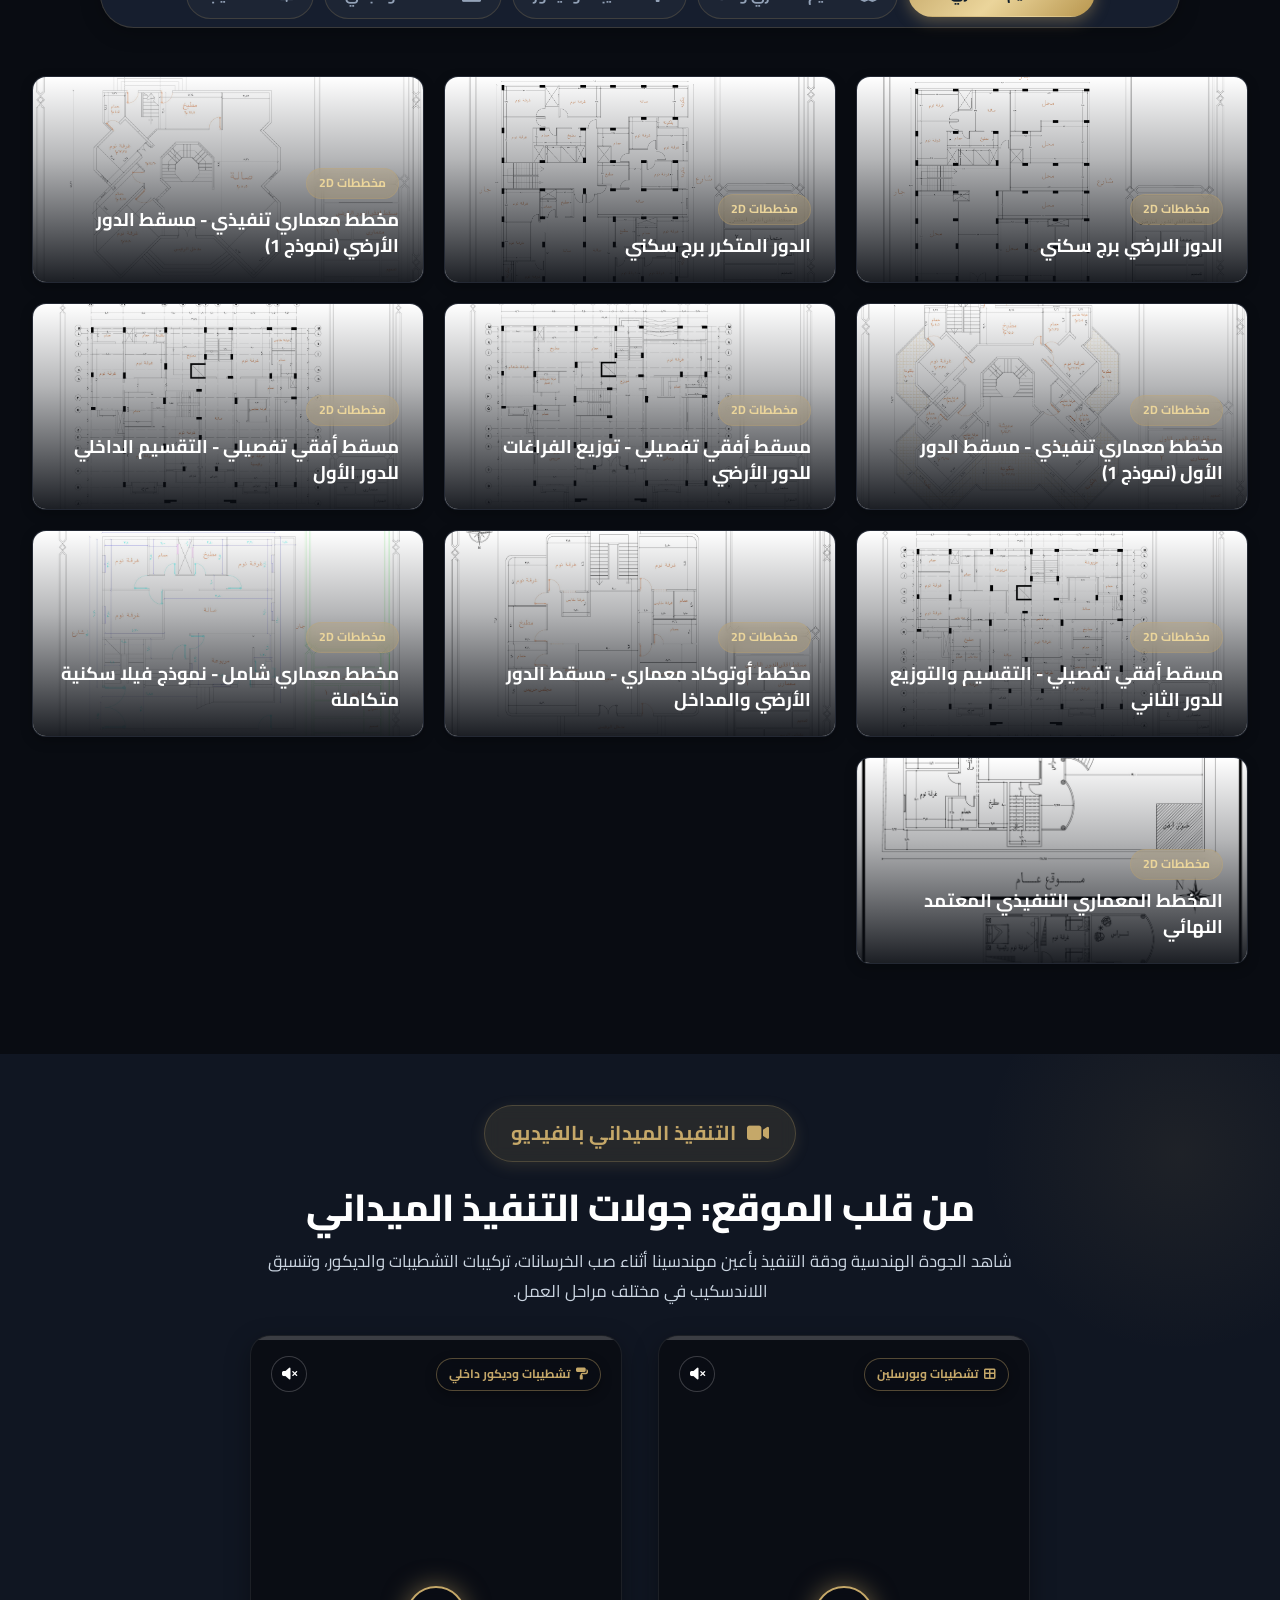
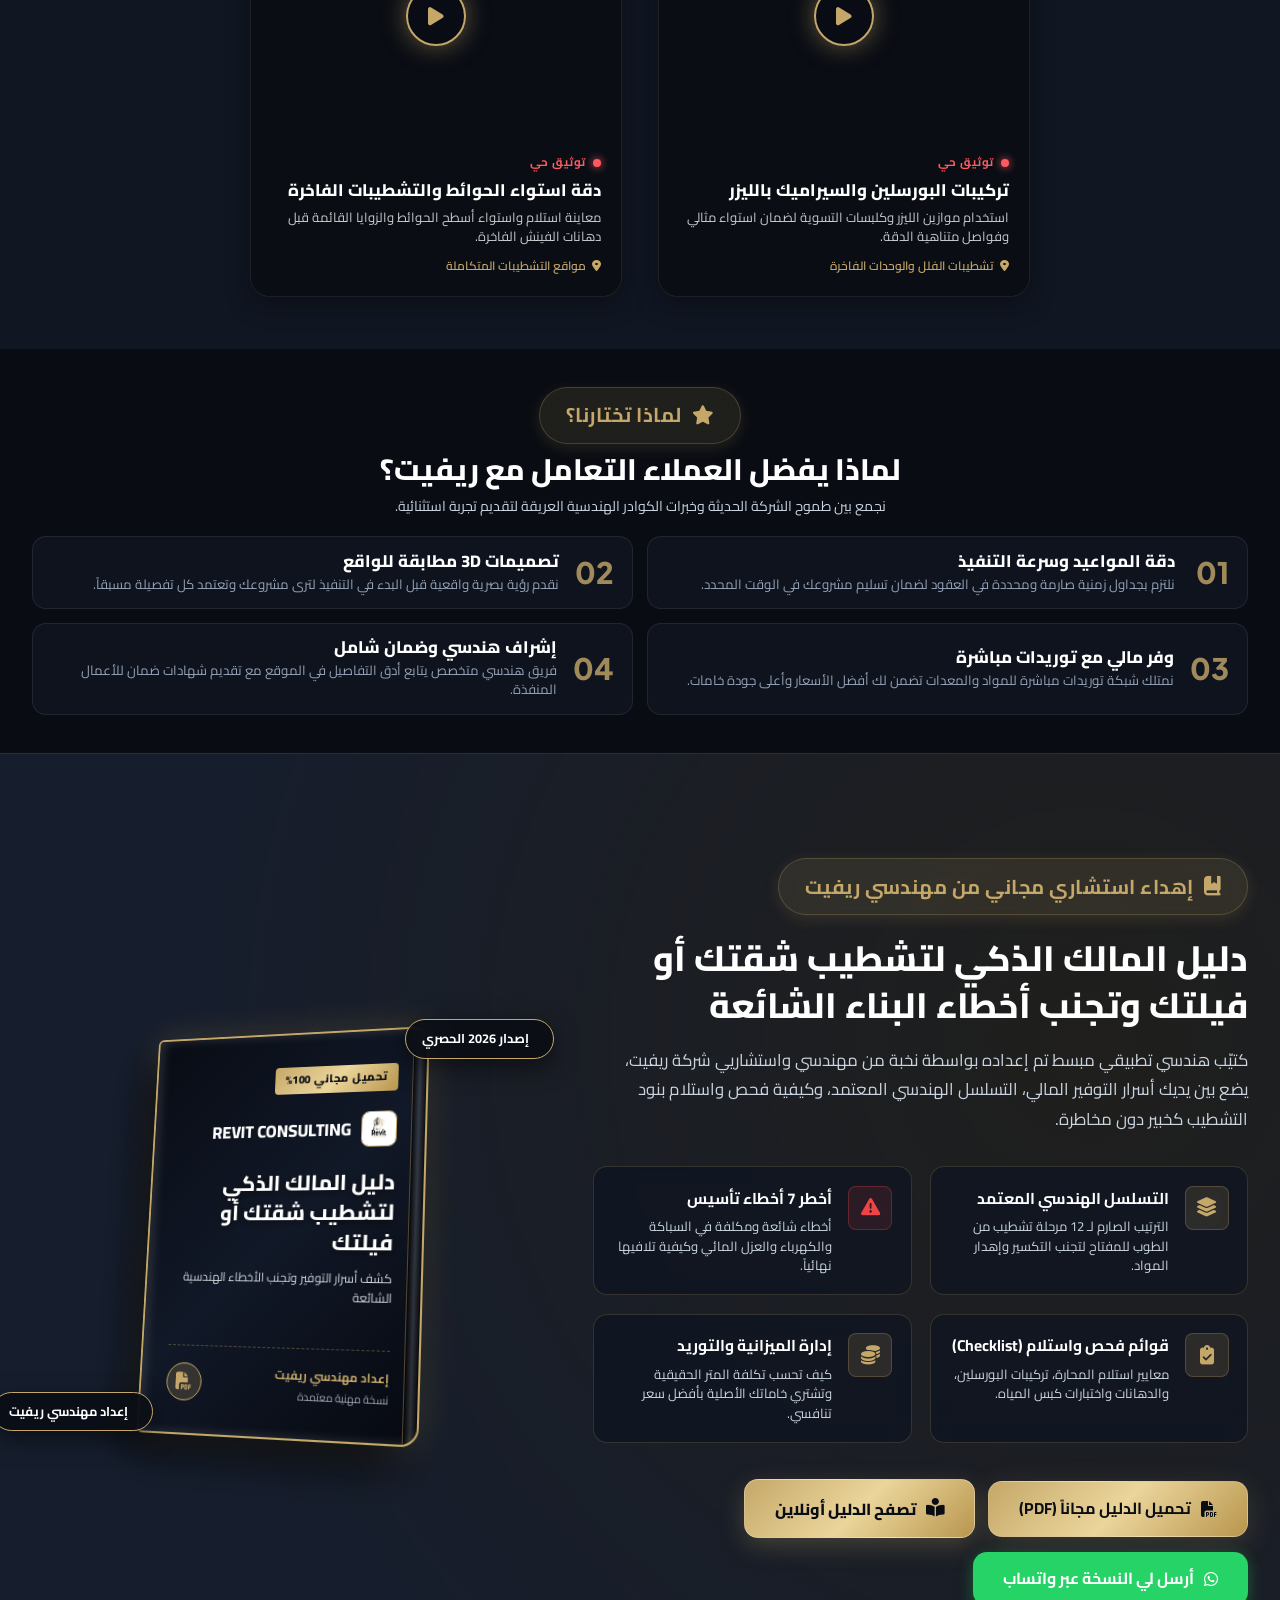
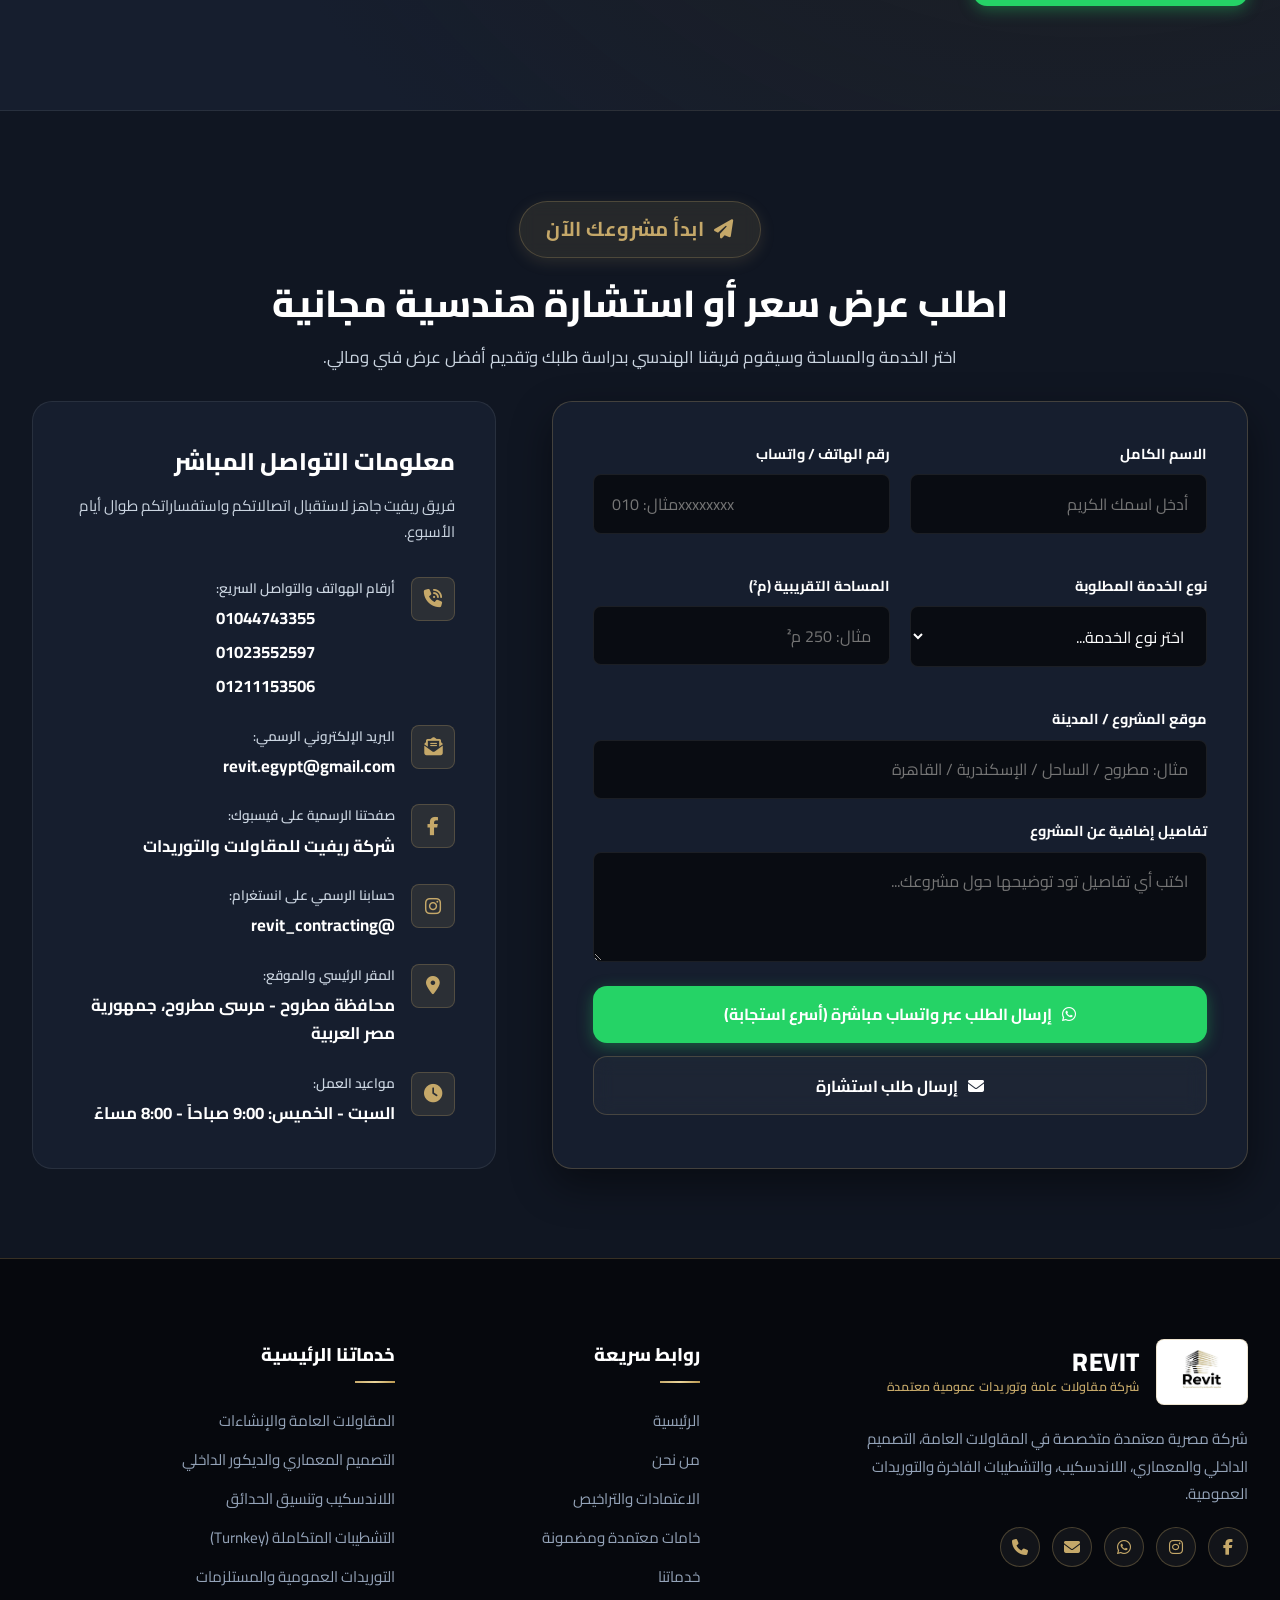
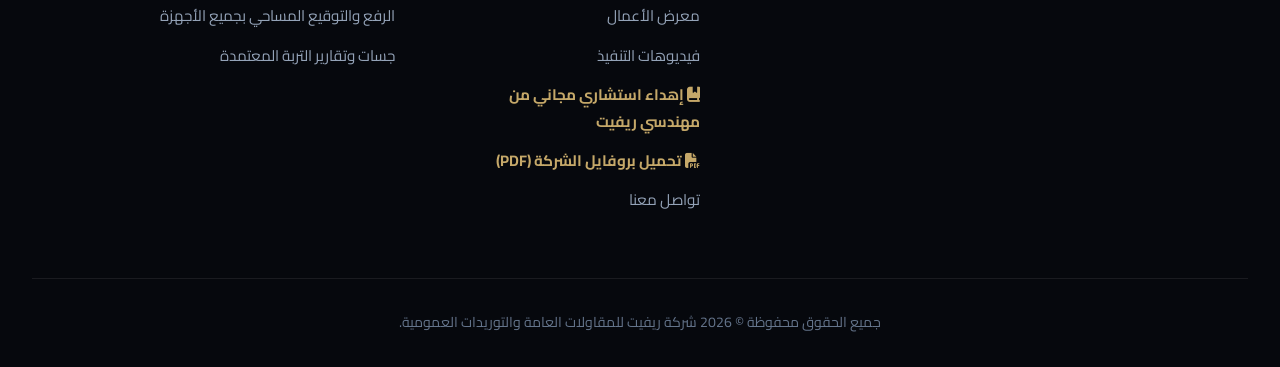
==== commit 59998b61: "UX: Add interactive tabs switcher hint and luxury styling to portfolio filter tabs" ====
--- a/index.html
+++ b/index.html
@@ -1676,12 +1676,34 @@
       </div>
 
       <!-- Filter Tabs (5 Primary Categories) -->
-      <div class="portfolio-filter-tabs">
-        <button class="filter-tab-btn active" data-filter="arch_2d" data-i18n="portfolio.tab_arch_2d">تصميم معماري 2D</button>
-        <button class="filter-tab-btn" data-filter="arch_3d" data-i18n="portfolio.tab_arch_3d">تصميم معماري و 3D</button>
-        <button class="filter-tab-btn" data-filter="finishing_decor" data-i18n="portfolio.tab_finishing_decor">تشطيبات و ديكور</button>
-        <button class="filter-tab-btn" data-filter="construction_buildings" data-i18n="portfolio.tab_construction_buildings">انشاءات و مباني</button>
-        <button class="filter-tab-btn" data-filter="landscape" data-i18n="portfolio.tab_landscape">لاندسكيب</button>
+      <div class="portfolio-tabs-container">
+        <div class="tabs-interactive-hint" aria-hidden="true">
+          <span class="hint-pulse-dot"></span>
+          <i class="fas fa-hand-pointer"></i>
+          <span data-i18n="portfolio.filter_hint">انقر هنا للتبديل بين تصنيفات معرض الأعمال والتصميمات</span>
+        </div>
+        <div class="portfolio-filter-tabs" role="tablist" aria-label="تصنيفات معرض الأعمال">
+          <button type="button" class="filter-tab-btn active" data-filter="arch_2d" role="tab" aria-selected="true" title="عرض تصميم معماري 2D">
+            <i class="fas fa-drafting-compass"></i>
+            <span data-i18n="portfolio.tab_arch_2d">تصميم معماري 2D</span>
+          </button>
+          <button type="button" class="filter-tab-btn" data-filter="arch_3d" role="tab" aria-selected="false" title="عرض تصميم معماري و 3D">
+            <i class="fas fa-cubes"></i>
+            <span data-i18n="portfolio.tab_arch_3d">تصميم معماري و 3D</span>
+          </button>
+          <button type="button" class="filter-tab-btn" data-filter="finishing_decor" role="tab" aria-selected="false" title="عرض تشطيبات و ديكور">
+            <i class="fas fa-paint-roller"></i>
+            <span data-i18n="portfolio.tab_finishing_decor">تشطيبات و ديكور</span>
+          </button>
+          <button type="button" class="filter-tab-btn" data-filter="construction_buildings" role="tab" aria-selected="false" title="عرض انشاءات و مباني">
+            <i class="fas fa-city"></i>
+            <span data-i18n="portfolio.tab_construction_buildings">انشاءات و مباني</span>
+          </button>
+          <button type="button" class="filter-tab-btn" data-filter="landscape" role="tab" aria-selected="false" title="عرض لاندسكيب">
+            <i class="fas fa-tree"></i>
+            <span data-i18n="portfolio.tab_landscape">لاندسكيب</span>
+          </button>
+        </div>
       </div>
 
       <!-- Portfolio Grid -->
--- a/css/style.css
+++ b/css/style.css
@@ -1232,42 +1232,69 @@
   position: relative;
 }
 
+.portfolio-tabs-container {
+  display: flex;
+  flex-direction: column;
+  align-items: center;
+  justify-content: center;
+  margin: 0 auto 3rem auto;
+  max-width: 1180px;
+  width: 100%;
+  position: relative;
+  z-index: 5;
+}
+
 .portfolio-filter-tabs {
   display: flex;
   align-items: center;
   justify-content: center;
   flex-wrap: wrap;
-  gap: 0.65rem;
-  margin-bottom: 3.5rem;
-  max-width: 1180px;
-  margin-left: auto;
-  margin-right: auto;
+  gap: 10px;
+  background: var(--bg-surface-2);
+  padding: 8px 12px;
+  border-radius: 50px;
+  border: 1px solid var(--border-glass);
+  box-shadow: 0 4px 20px rgba(0, 0, 0, 0.25);
+  max-width: 1080px;
+  margin: 0 auto;
+  width: 100%;
 }
 
 .filter-tab-btn {
-  padding: 0.55rem 1.25rem;
-  border-radius: var(--radius-full);
-  background: var(--bg-surface-2);
-  border: 1px solid var(--border-subtle);
-  color: var(--text-muted);
+  display: inline-flex;
+  align-items: center;
+  justify-content: center;
+  gap: 8px;
+  padding: 0.65rem 1.25rem;
+  border-radius: 40px;
+  background: rgba(255, 255, 255, 0.03);
+  border: 1px solid rgba(197, 168, 105, 0.2);
+  color: var(--text-dim, #94a3b8);
+  font-family: 'Cairo', system-ui, sans-serif;
   font-weight: 700;
-  font-size: 0.88rem;
-  transition: var(--transition);
+  font-size: 0.92rem;
+  transition: all 0.3s cubic-bezier(0.4, 0, 0.2, 1);
   cursor: pointer;
   white-space: nowrap;
 }
 
+.filter-tab-btn i {
+  font-size: 0.95rem;
+}
+
 .filter-tab-btn:hover {
-  border-color: var(--primary-gold);
-  color: var(--primary-gold);
+  background: rgba(197, 168, 105, 0.12);
+  border-color: rgba(197, 168, 105, 0.5);
+  color: #ffffff;
   transform: translateY(-2px);
+  box-shadow: 0 6px 18px rgba(0, 0, 0, 0.3);
 }
 
 .filter-tab-btn.active {
   background: var(--gold-gradient);
-  color: #0A0D14;
+  color: #0d1b2a;
   border-color: transparent;
-  box-shadow: var(--shadow-gold);
+  box-shadow: 0 4px 15px rgba(197, 168, 105, 0.4);
   transform: translateY(-2px);
 }
 
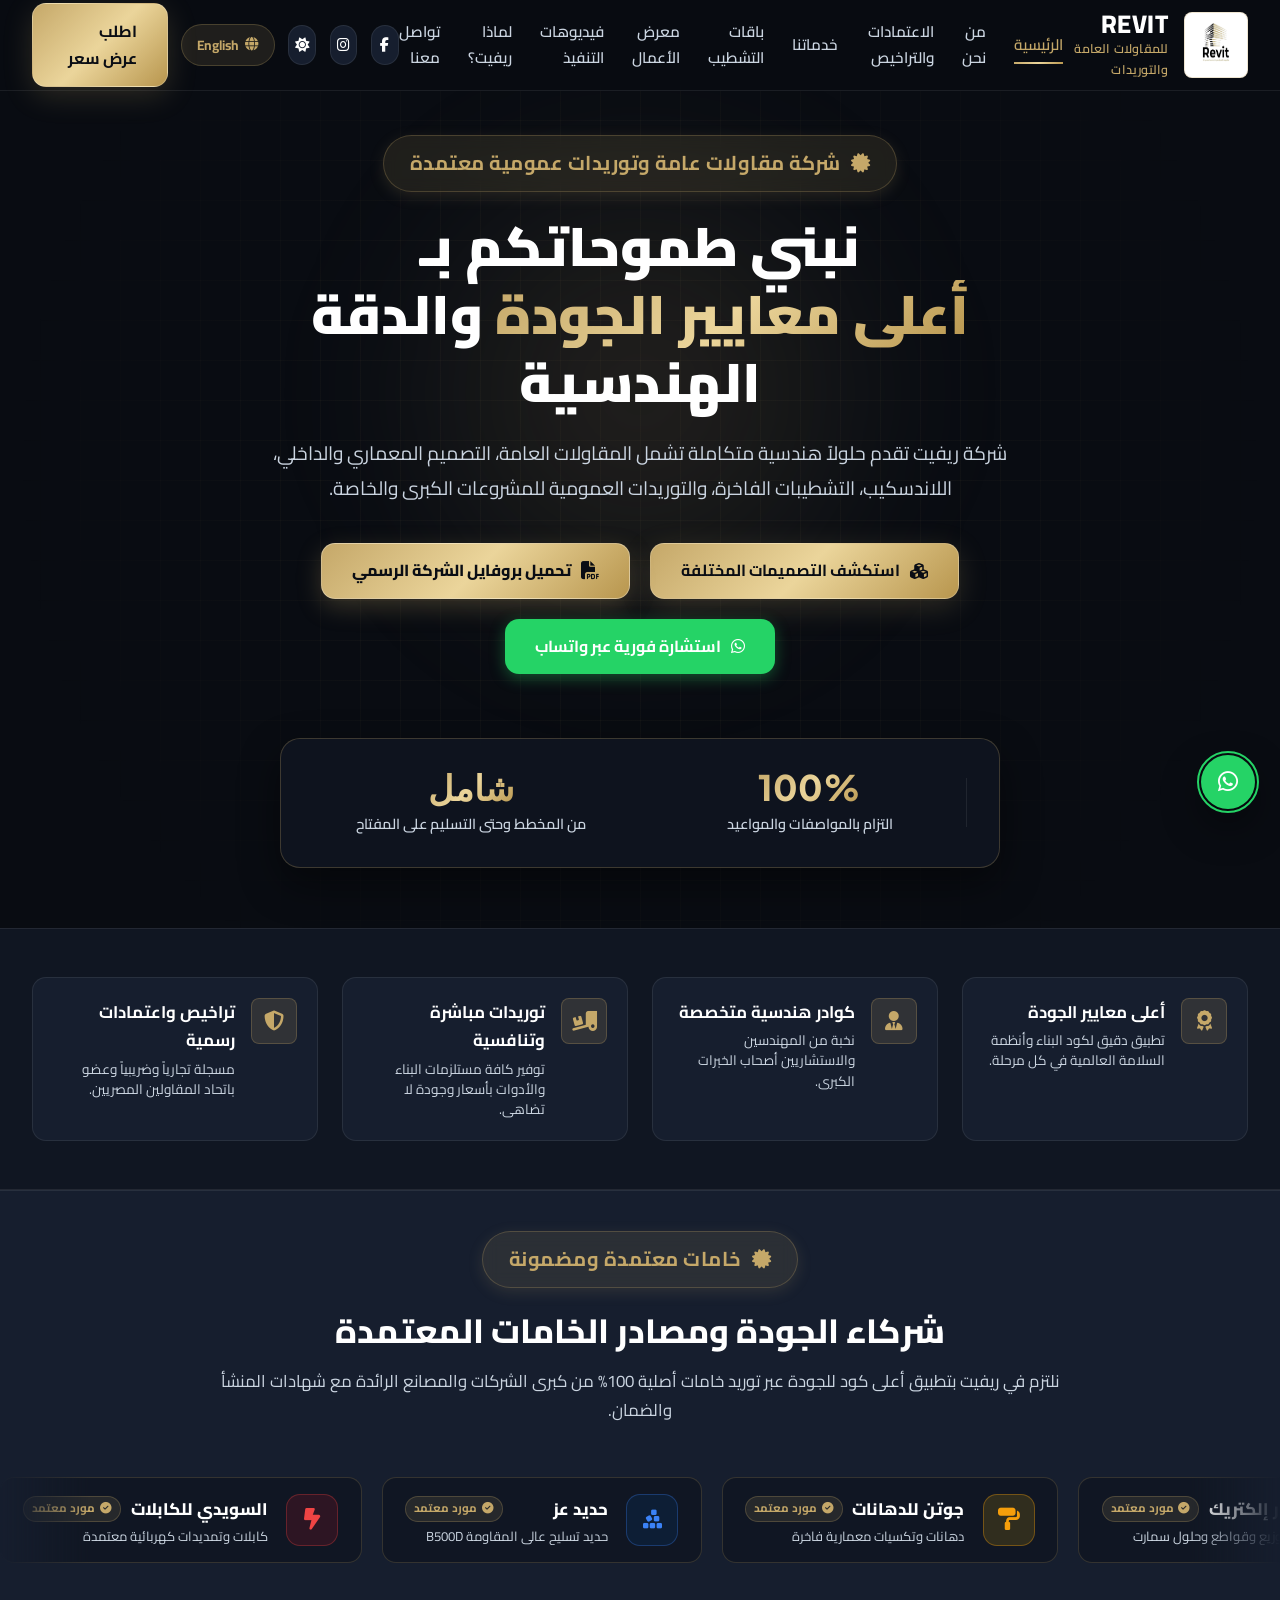
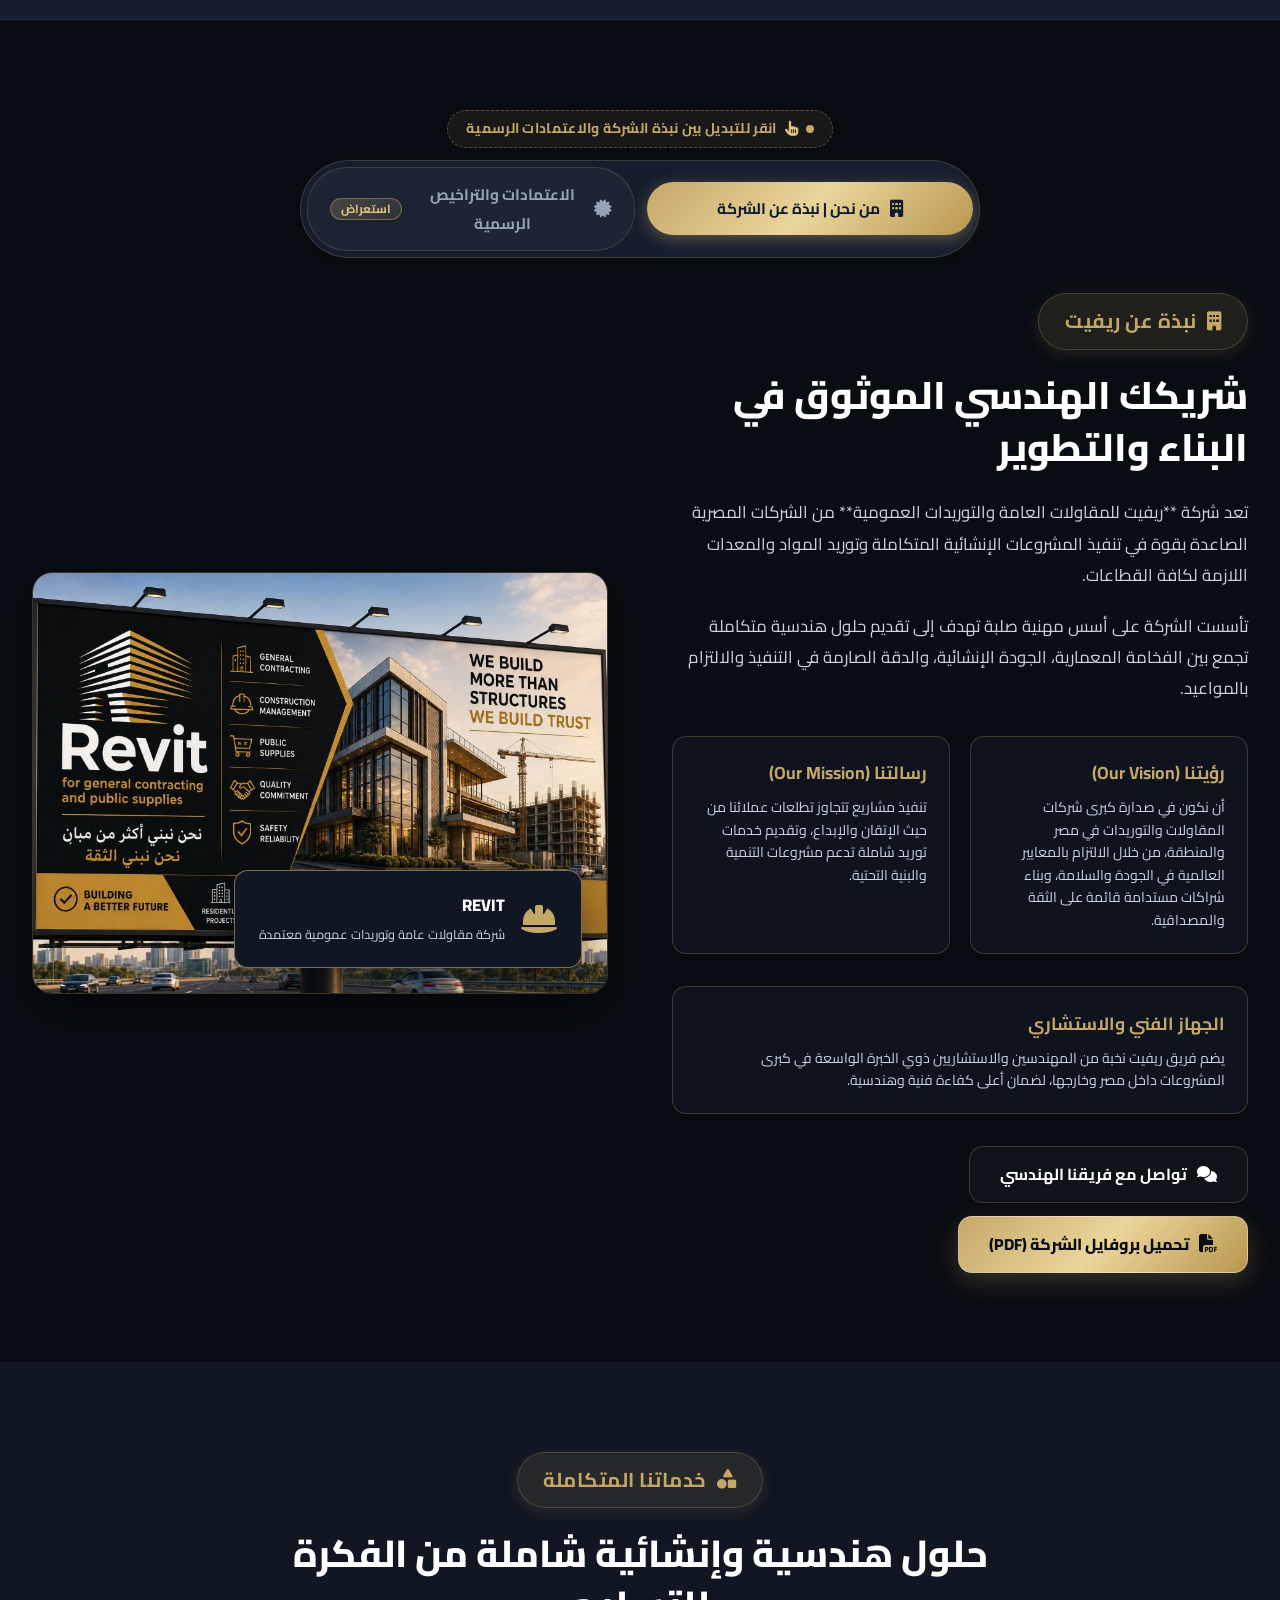
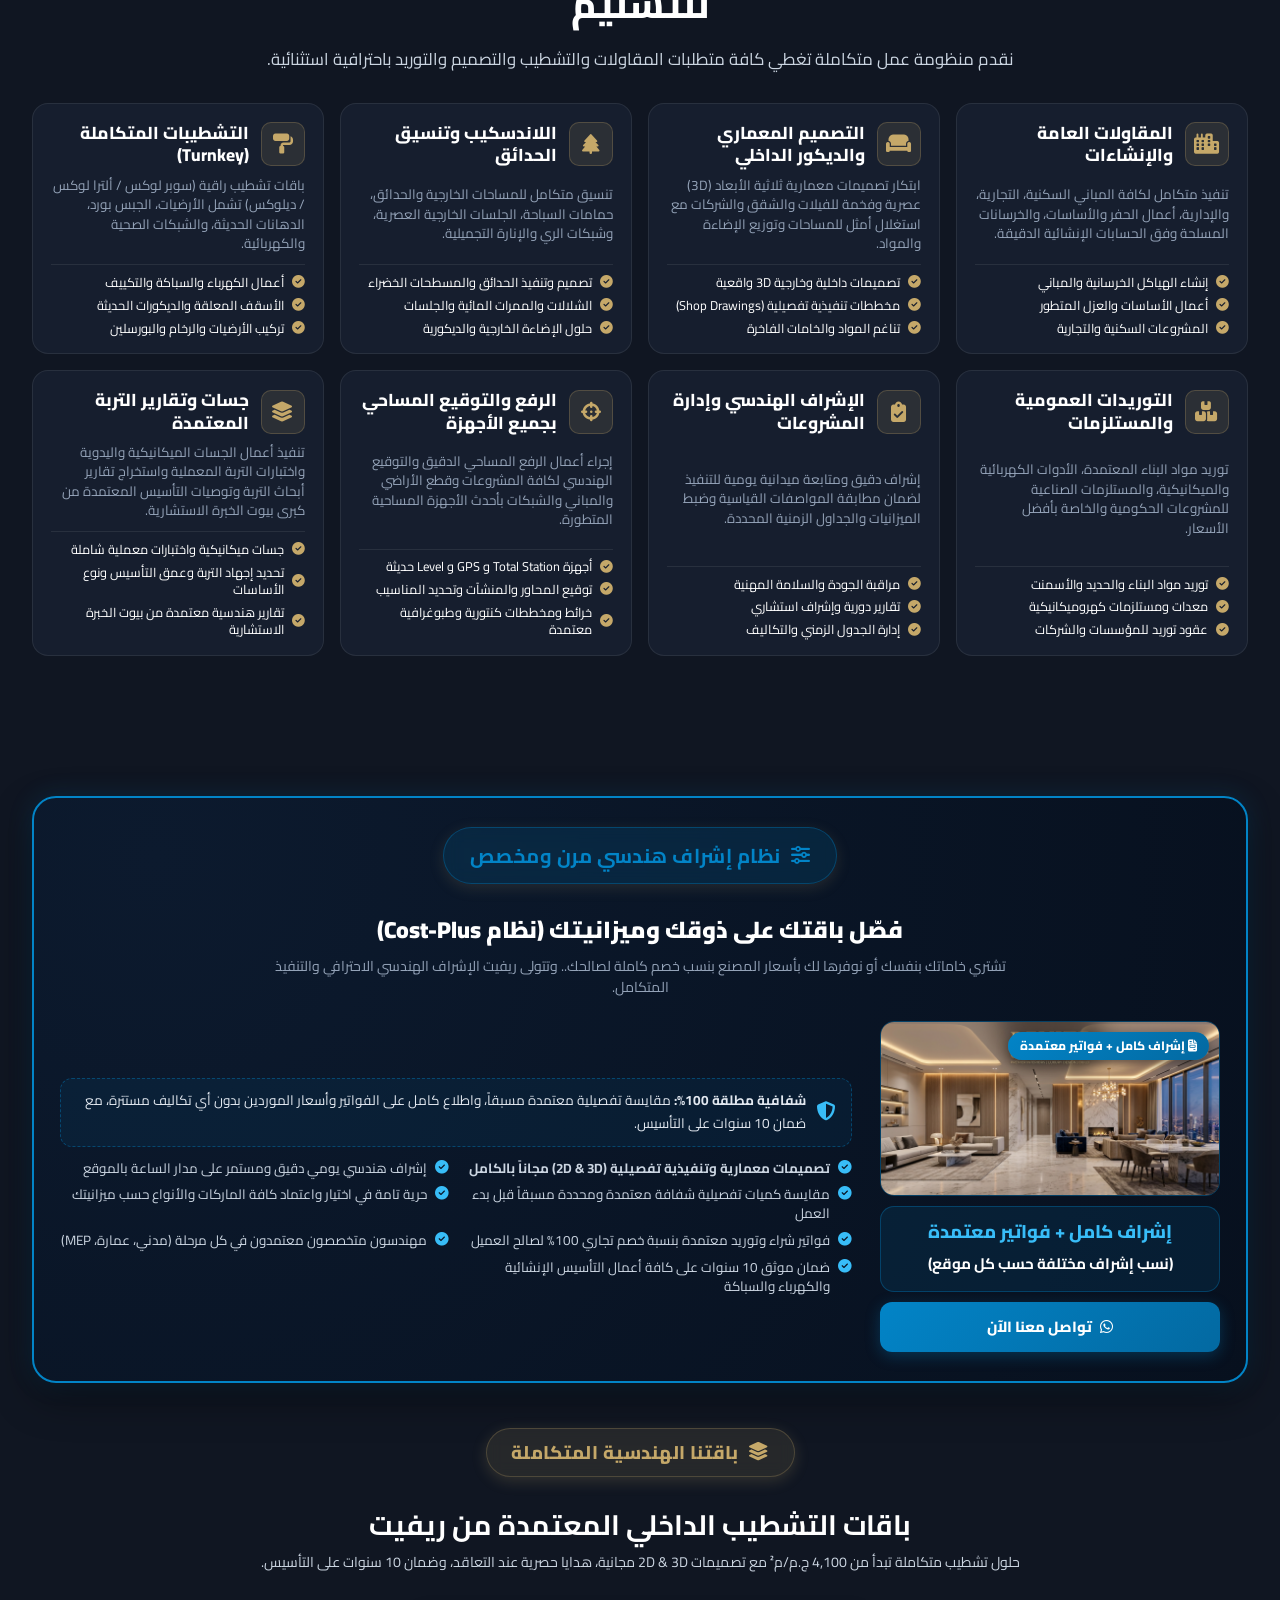
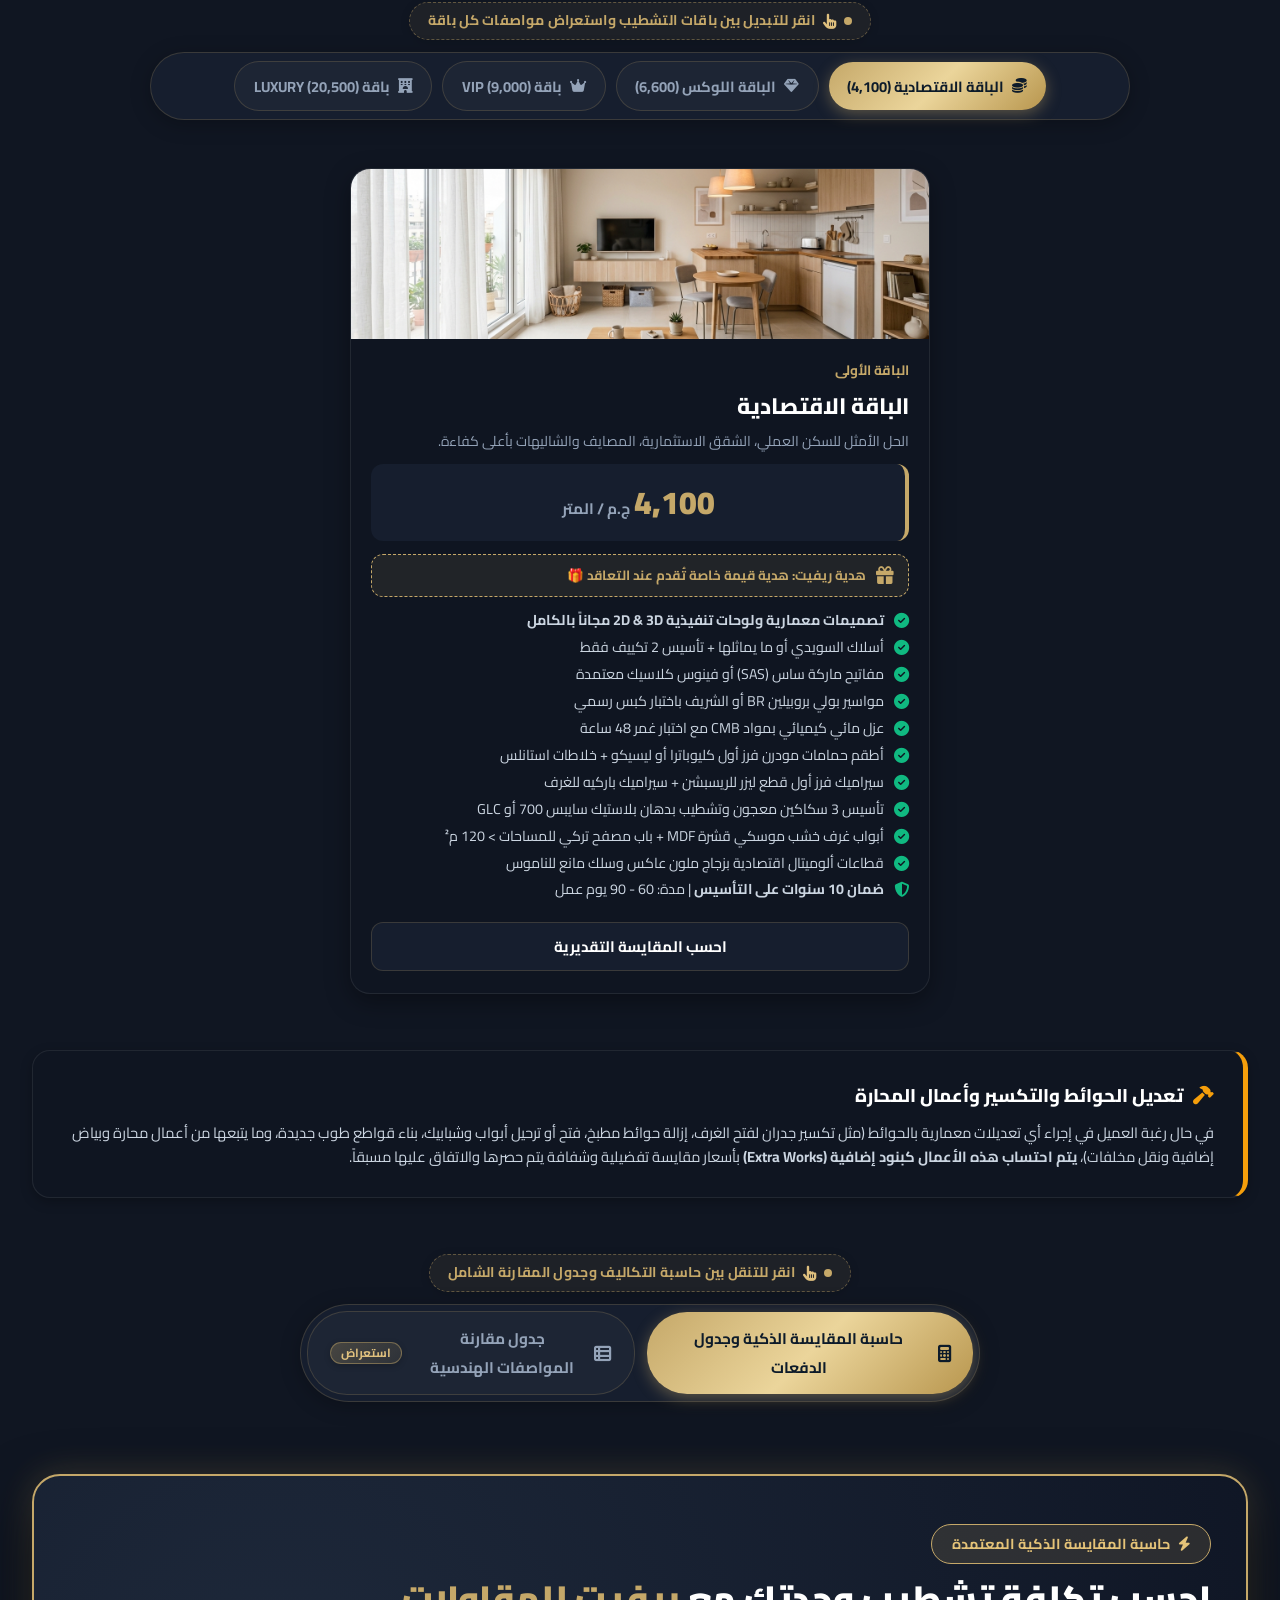
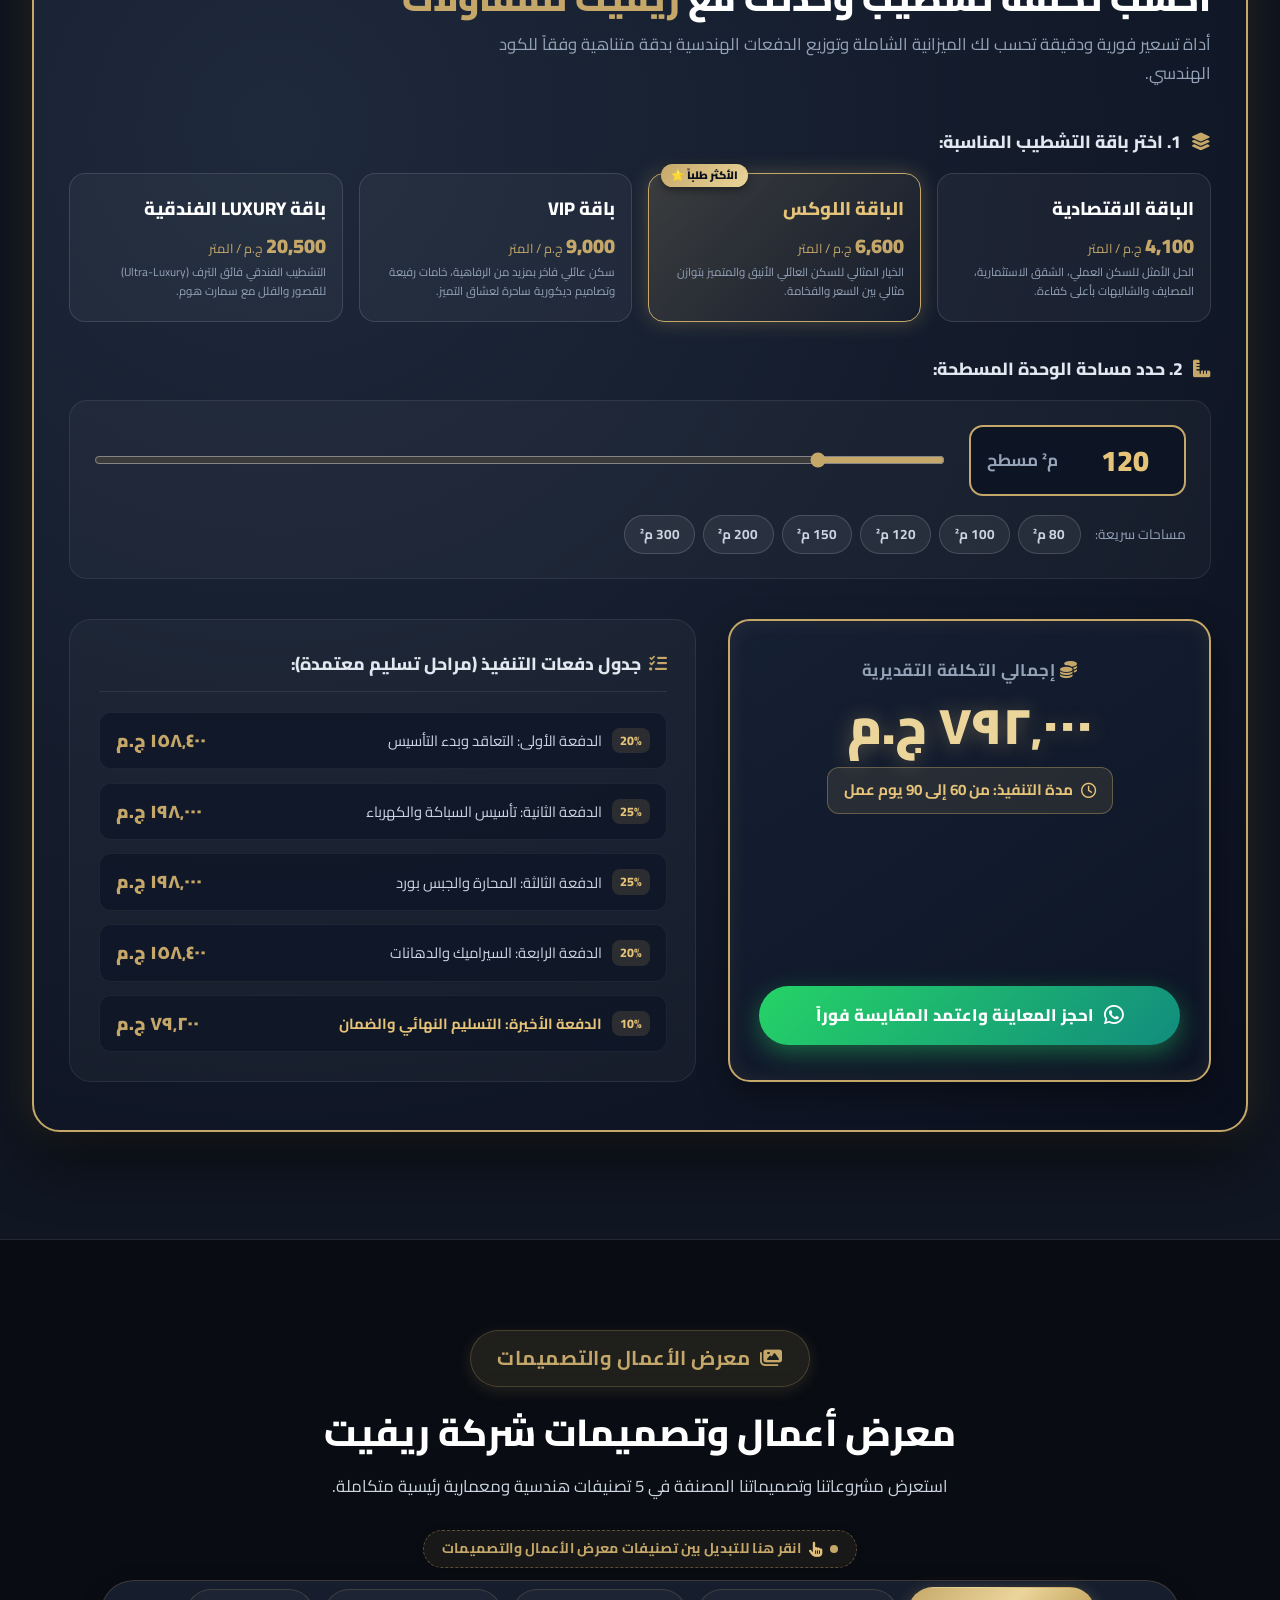
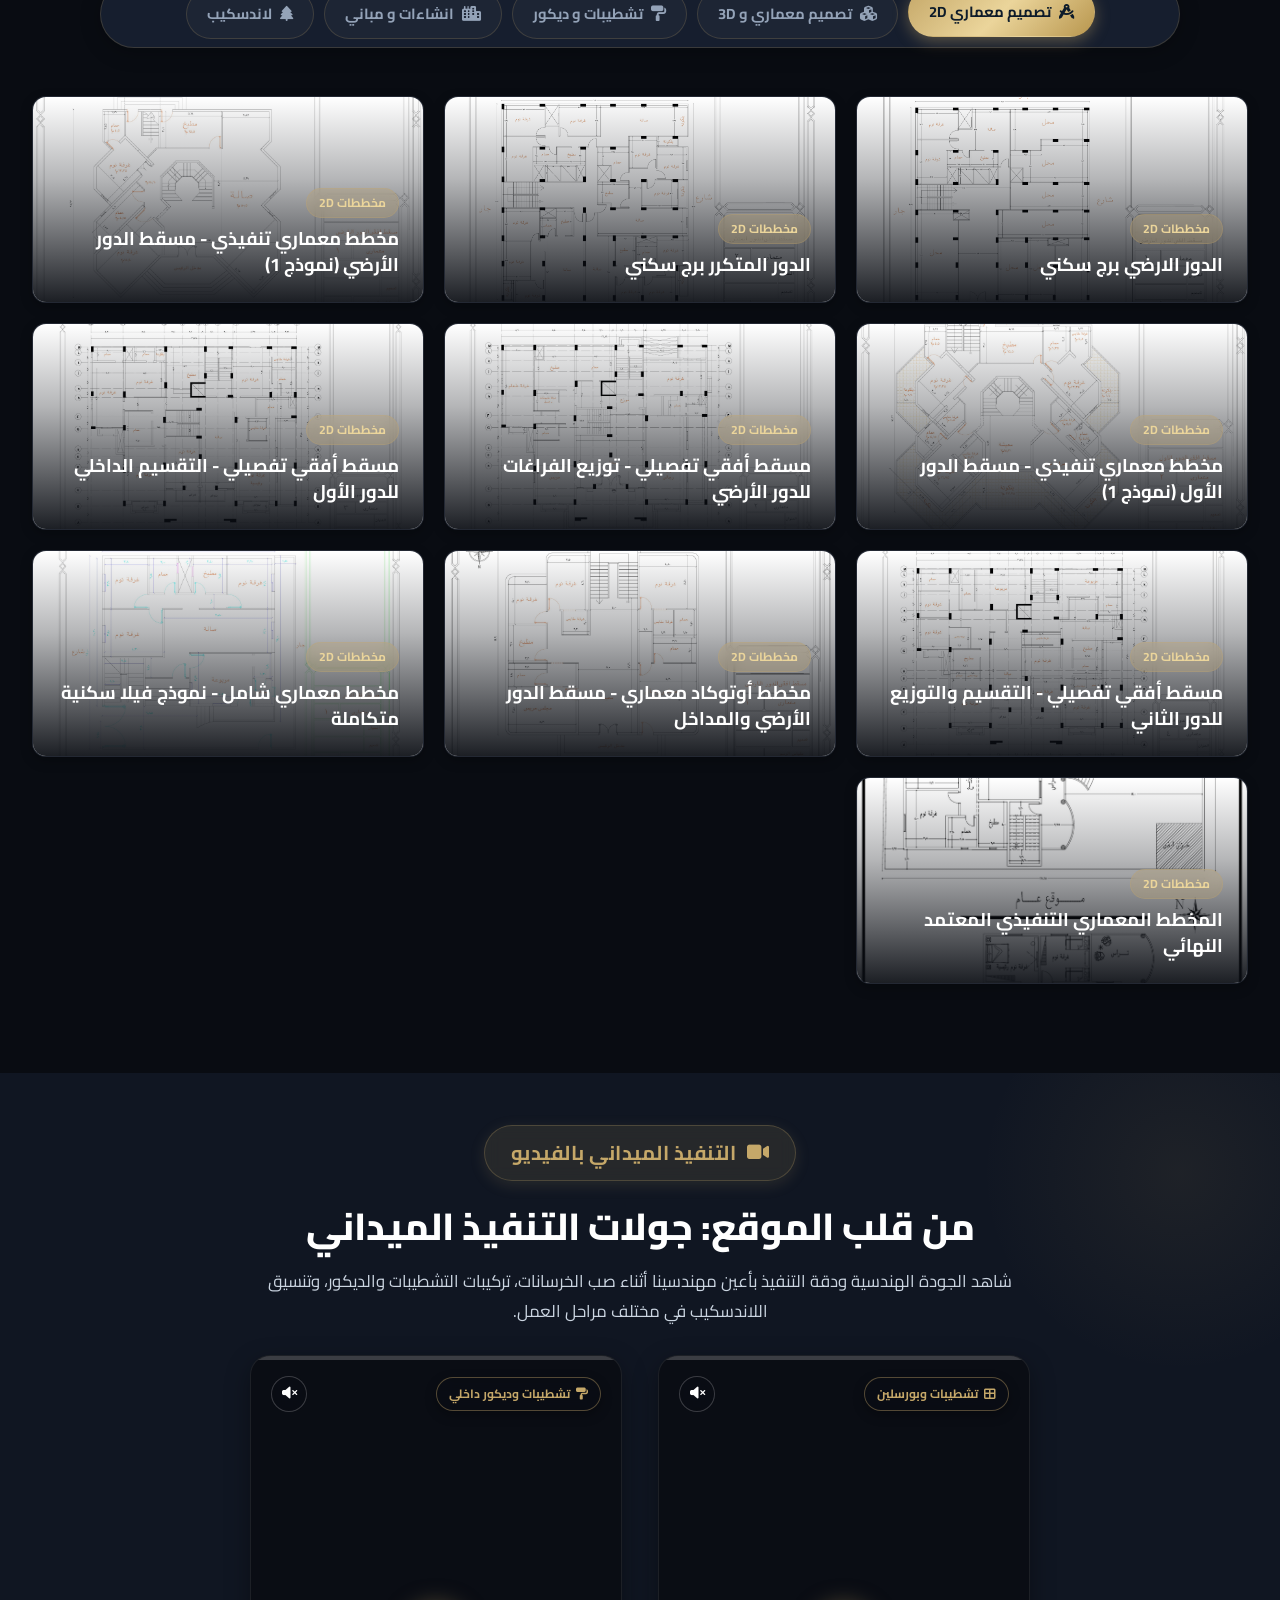
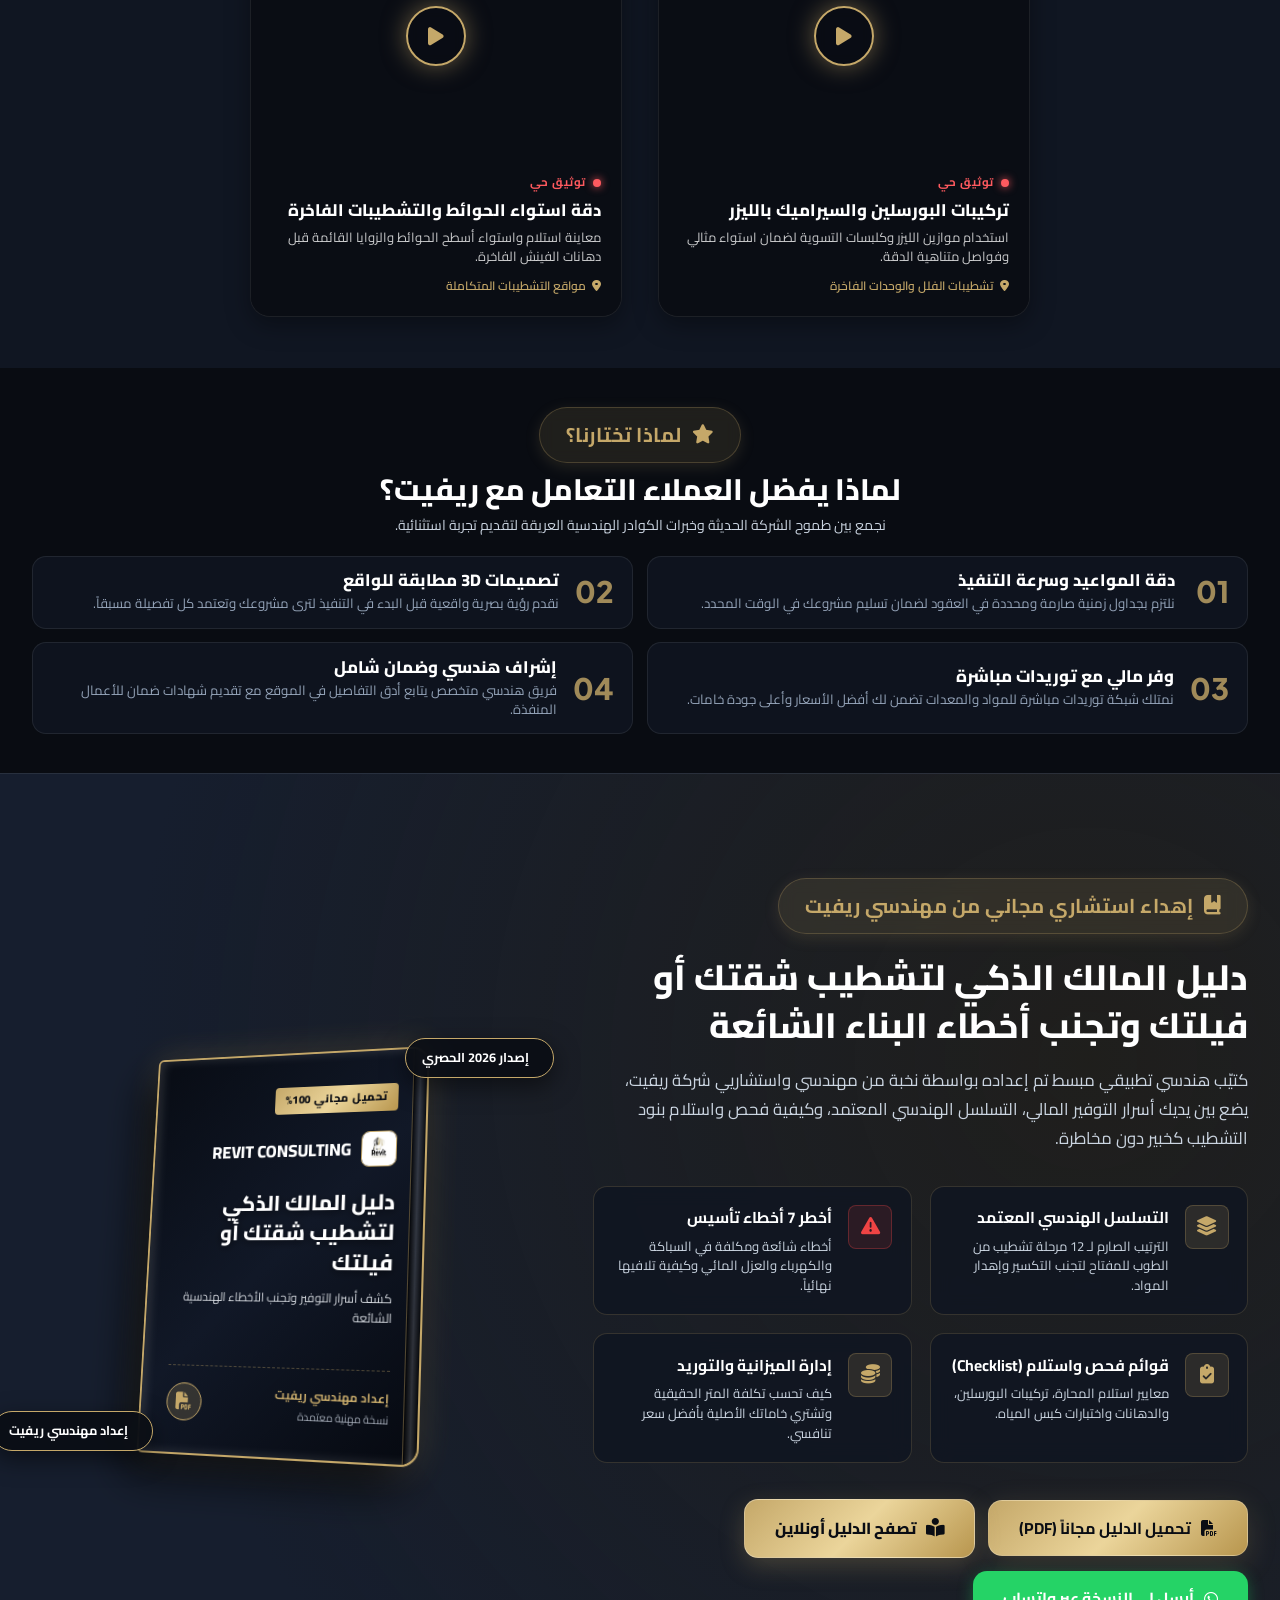
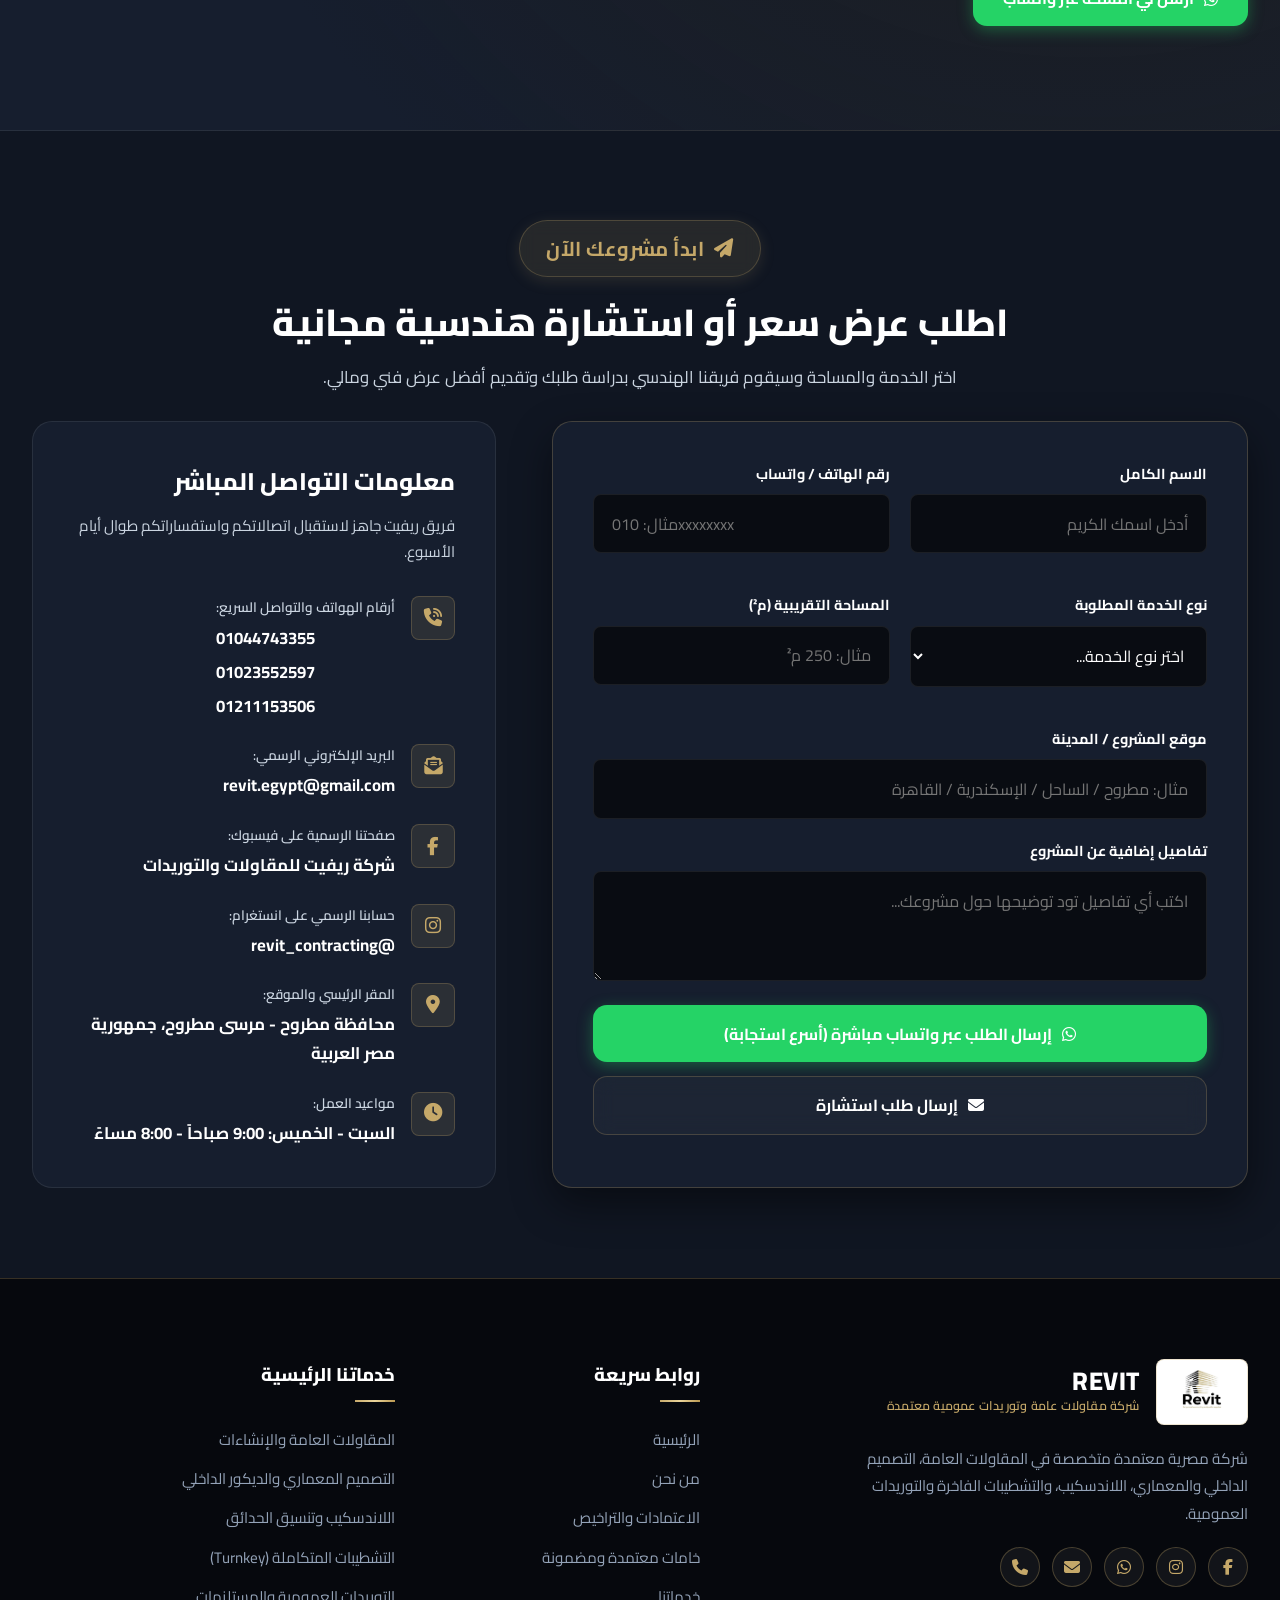
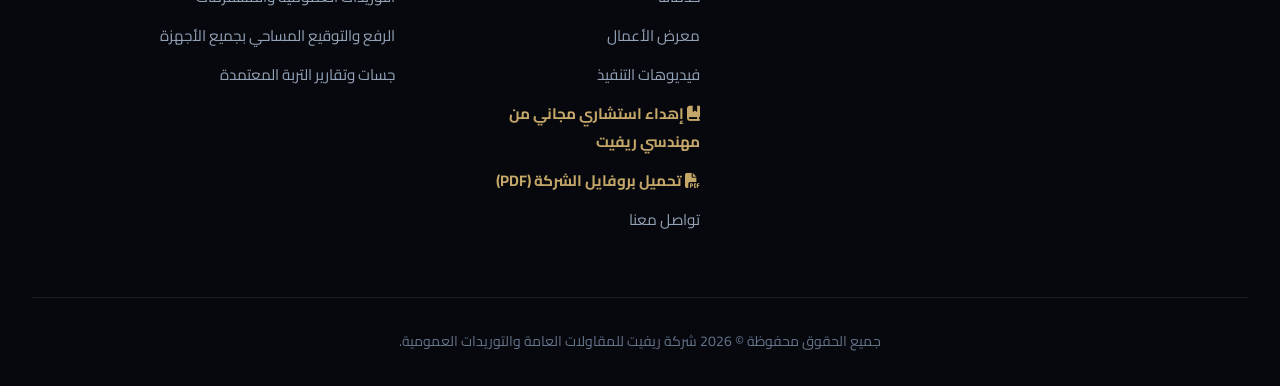
==== commit d8bc9cde: "feat(i18n): comprehensive English localization for navbar, cost-plus, packages, calculator and 87 po" ====
--- a/index.html
+++ b/index.html
@@ -32,7 +32,7 @@
         </div>
         <div class="brand-text-block">
           <span class="brand-name">REVIT</span>
-          <span class="brand-sub" data-i18n="hero.badge">للمقاولات العامة والتوريدات</span>
+          <span class="brand-sub" data-i18n="nav.brand_sub">للمقاولات العامة والتوريدات</span>
         </div>
       </a>
 
@@ -790,10 +790,10 @@
         <div class="cost-plus-solo-header">
           <div class="badge" style="background: rgba(2, 132, 199, 0.15); color: #0284c7; border: 1px solid rgba(2, 132, 199, 0.35);">
             <i class="fas fa-sliders"></i>
-            <span>نظام إشراف هندسي مرن ومخصص</span>
-          </div>
-          <h3 class="cost-plus-solo-title">فصّل باقتك على ذوقك وميزانيتك (نظام Cost-Plus)</h3>
-          <p class="cost-plus-solo-subtitle">تشتري خاماتك بنفسك أو نوفرها لك بأسعار المصنع بنسب خصم كاملة لصالحك.. وتتولى ريفيت الإشراف الهندسي الاحترافي والتنفيذ المتكامل.</p>
+            <span data-i18n="costplus.badge">نظام إشراف هندسي مرن ومخصص</span>
+          </div>
+          <h3 class="cost-plus-solo-title" data-i18n="costplus.title">فصّل باقتك على ذوقك وميزانيتك (نظام Cost-Plus)</h3>
+          <p class="cost-plus-solo-subtitle" data-i18n="costplus.subtitle">تشتري خاماتك بنفسك أو نوفرها لك بأسعار المصنع بنسب خصم كاملة لصالحك.. وتتولى ريفيت الإشراف الهندسي الاحترافي والتنفيذ المتكامل.</p>
         </div>
 
         <div class="cost-plus-solo-grid">
@@ -801,15 +801,15 @@
           <div class="cost-plus-solo-side">
             <div class="cost-plus-solo-img">
               <img src="images/packages/01_revite_packages_showcase_all.jpg" alt="فصّل باقتك بنظام Cost-Plus - شركة ريفيت" loading="lazy">
-              <span class="cost-plus-rate-badge"><i class="fas fa-file-invoice"></i> إشراف كامل + فواتير معتمدة</span>
+              <span class="cost-plus-rate-badge"><i class="fas fa-file-invoice"></i> <span data-i18n="costplus.rate_badge">إشراف كامل + فواتير معتمدة</span></span>
             </div>
             <div class="cost-plus-rate-callout">
-              <span class="rate-callout-num">إشراف كامل + فواتير معتمدة</span>
-              <span class="rate-callout-txt">(نسب إشراف مختلفة حسب كل موقع)</span>
+              <span class="rate-callout-num" data-i18n="costplus.callout_num">إشراف كامل + فواتير معتمدة</span>
+              <span class="rate-callout-txt" data-i18n="costplus.callout_txt">(نسب إشراف مختلفة حسب كل موقع)</span>
             </div>
             <a href="https://wa.me/201044743355?text=%D9%85%D8%B1%D8%AD%D8%A8%D8%A7%D9%8B%20%D8%B4%D8%B1%D9%83%D8%A9%20%D8%B1%D9%8A%D9%81%D9%8A%D8%AA%D8%8C%20%D8%A3%D8%B1%D8%BA%D8%A8%20%D9%81%D9%8A%20%D8%A7%D9%84%D8%A7%D8%B3%D8%AA%D9%81%D8%B3%D8%A7%D8%B1%20%D8%B9%D9%86%20%D9%86%D8%B8%D8%A7%D9%85%20%D9%81%D8%B5%D9%91%D9%84%20%D8%A8%D8%A7%D9%82%D8%AA%D9%83%20%D8%A8%D9%86%D8%B3%D8%A8%D8%A9%20%D8%A7%D9%84%D8%A5%D8%B4%D8%B1%D8%A7%D9%81%20(Cost-Plus)" target="_blank" rel="noopener noreferrer" class="btn btn-cost-plus-action">
               <i class="fab fa-whatsapp"></i>
-              <span>تواصل معنا الآن</span>
+              <span data-i18n="costplus.btn">تواصل معنا الآن</span>
             </a>
           </div>
 
@@ -817,16 +817,16 @@
           <div class="cost-plus-solo-features">
             <div class="cost-plus-guarantee-note">
               <i class="fas fa-shield-halved"></i>
-              <div><strong>شفافية مطلقة 100%:</strong> مقايسة تفصيلية معتمدة مسبقاً، واطلاع كامل على الفواتير وأسعار الموردين بدون أي تكاليف مستترة، مع ضمان 10 سنوات على التأسيس.</div>
+              <div data-i18n="costplus.guarantee"><strong>شفافية مطلقة 100%:</strong> مقايسة تفصيلية معتمدة مسبقاً، واطلاع كامل على الفواتير وأسعار الموردين بدون أي تكاليف مستترة، مع ضمان 10 سنوات على التأسيس.</div>
             </div>
             <ul class="cost-plus-features-grid">
-              <li><i class="fas fa-check-circle"></i> <span><strong>تصميمات معمارية وتنفيذية تفصيلية (2D & 3D) مجاناً بالكامل</strong></span></li>
-              <li><i class="fas fa-check-circle"></i> <span>إشراف هندسي يومي دقيق ومستمر على مدار الساعة بالموقع</span></li>
-              <li><i class="fas fa-check-circle"></i> <span>مقايسة كميات تفصيلية شفافة معتمدة ومحددة مسبقاً قبل بدء العمل</span></li>
-              <li><i class="fas fa-check-circle"></i> <span>حرية تامة في اختيار واعتماد كافة الماركات والأنواع حسب ميزانيتك</span></li>
-              <li><i class="fas fa-check-circle"></i> <span>فواتير شراء وتوريد معتمدة بنسبة خصم تجاري 100% لصالح العميل</span></li>
-              <li><i class="fas fa-check-circle"></i> <span>مهندسون متخصصون معتمدون في كل مرحلة (مدني، عمارة، MEP)</span></li>
-              <li><i class="fas fa-check-circle"></i> <span>ضمان موثق 10 سنوات على كافة أعمال التأسيس الإنشائية والكهرباء والسباكة</span></li>
+              <li><i class="fas fa-check-circle"></i> <span data-i18n="costplus.f1"><strong>تصميمات معمارية وتنفيذية تفصيلية (2D & 3D) مجاناً بالكامل</strong></span></li>
+              <li><i class="fas fa-check-circle"></i> <span data-i18n="costplus.f2">إشراف هندسي يومي دقيق ومستمر على مدار الساعة بالموقع</span></li>
+              <li><i class="fas fa-check-circle"></i> <span data-i18n="costplus.f3">مقايسة كميات تفصيلية شفافة معتمدة ومحددة مسبقاً قبل بدء العمل</span></li>
+              <li><i class="fas fa-check-circle"></i> <span data-i18n="costplus.f4">حرية تامة في اختيار واعتماد كافة الماركات والأنواع حسب ميزانيتك</span></li>
+              <li><i class="fas fa-check-circle"></i> <span data-i18n="costplus.f5">فواتير شراء وتوريد معتمدة بنسبة خصم تجاري 100% لصالح العميل</span></li>
+              <li><i class="fas fa-check-circle"></i> <span data-i18n="costplus.f6">مهندسون متخصصون معتمدون في كل مرحلة (مدني، عمارة، MEP)</span></li>
+              <li><i class="fas fa-check-circle"></i> <span data-i18n="costplus.f7">ضمان موثق 10 سنوات على كافة أعمال التأسيس الإنشائية والكهرباء والسباكة</span></li>
             </ul>
           </div>
         </div>
@@ -849,19 +849,19 @@
         <div class="packages-tiers-nav" role="tablist" aria-label="تبديل باقات التشطيب">
           <button type="button" class="tier-nav-btn active" id="btnTier0" onclick="switchPackageTier(0)" role="tab" aria-selected="true" title="عرض الباقة الاقتصادية">
             <i class="fas fa-coins"></i>
-            <span>الباقة الاقتصادية (4,100)</span>
+            <span data-i18n="packages.tier0_tab">الباقة الاقتصادية (4,100)</span>
           </button>
           <button type="button" class="tier-nav-btn" id="btnTier1" onclick="switchPackageTier(1)" role="tab" aria-selected="false" title="عرض الباقة اللوكس">
             <i class="fas fa-gem"></i>
-            <span>الباقة اللوكس (6,600)</span>
+            <span data-i18n="packages.tier1_tab">الباقة اللوكس (6,600)</span>
           </button>
           <button type="button" class="tier-nav-btn" id="btnTier2" onclick="switchPackageTier(2)" role="tab" aria-selected="false" title="عرض باقة VIP">
             <i class="fas fa-crown"></i>
-            <span>باقة VIP (9,000)</span>
+            <span data-i18n="packages.tier2_tab">باقة VIP (9,000)</span>
           </button>
           <button type="button" class="tier-nav-btn" id="btnTier3" onclick="switchPackageTier(3)" role="tab" aria-selected="false" title="عرض باقة LUXURY">
             <i class="fas fa-hotel"></i>
-            <span>باقة LUXURY (20,500)</span>
+            <span data-i18n="packages.tier3_tab">باقة LUXURY (20,500)</span>
           </button>
         </div>
       </div>
@@ -873,75 +873,75 @@
             <img src="images/packages/02_revite_package_economic_3700.jpg" alt="الباقة الاقتصادية - ريفيت للمقاولات" loading="lazy">
           </div>
           <div class="package-body">
-            <div class="package-tier-label">الباقة الأولى</div>
-            <h3 class="package-title">الباقة الاقتصادية</h3>
-            <p class="package-target-desc">الحل الأمثل للسكن العملي، الشقق الاستثمارية، المصايف والشاليهات بأعلى كفاءة.</p>
+            <div class="package-tier-label" data-i18n="packages.c1_tier">الباقة الأولى</div>
+            <h3 class="package-title" data-i18n="packages.c1_title">الباقة الاقتصادية</h3>
+            <p class="package-target-desc" data-i18n="packages.c1_desc">الحل الأمثل للسكن العملي، الشقق الاستثمارية، المصايف والشاليهات بأعلى كفاءة.</p>
             
             <div class="package-pricing-box">
               <span class="package-rate-val">4,100</span>
-              <span class="package-rate-currency">ج.م / المتر</span>
+              <span class="package-rate-currency" data-i18n="packages.currency">ج.م / المتر</span>
             </div>
 
             <div class="package-gift-box">
               <i class="fas fa-gift" style="font-size: 1.1rem;"></i>
-              <div><strong>هدية ريفيت:</strong> هدية قيمة خاصة تُقدم عند التعاقد 🎁</div>
+              <div data-i18n="packages.c1_gift"><strong>هدية ريفيت:</strong> هدية قيمة خاصة تُقدم عند التعاقد 🎁</div>
             </div>
 
             <ul class="package-specs-list">
-              <li><i class="fas fa-check-circle"></i> <span><strong>تصميمات معمارية ولوحات تنفيذية 2D & 3D مجاناً بالكامل</strong></span></li>
-              <li><i class="fas fa-check-circle"></i> <span>أسلاك السويدي أو ما يماثلها + تأسيس 2 تكييف فقط</span></li>
-              <li><i class="fas fa-check-circle"></i> <span>مفاتيح ماركة ساس (SAS) أو فينوس كلاسيك معتمدة</span></li>
-              <li><i class="fas fa-check-circle"></i> <span>مواسير بولي بروبيلين BR أو الشريف باختبار كبس رسمي</span></li>
-              <li><i class="fas fa-check-circle"></i> <span>عزل مائي كيميائي بمواد CMB مع اختبار غمر 48 ساعة</span></li>
-              <li><i class="fas fa-check-circle"></i> <span>أطقم حمامات مودرن فرز أول كليوباترا أو ليسيكو + خلاطات استانلس</span></li>
-              <li><i class="fas fa-check-circle"></i> <span>سيراميك فرز أول قطع ليزر للريسبشن + سيراميك باركيه للغرف</span></li>
-              <li><i class="fas fa-check-circle"></i> <span>تأسيس 3 سكاكين معجون وتشطيب بدهان بلاستيك سايبس 700 أو GLC</span></li>
-              <li><i class="fas fa-check-circle"></i> <span>أبواب غرف خشب موسكي قشرة MDF + باب مصفح تركي للمساحات > 120 م²</span></li>
-              <li><i class="fas fa-check-circle"></i> <span>قطاعات ألوميتال اقتصادية بزجاج ملون عاكس وسلك مانع للناموس</span></li>
-              <li><i class="fas fa-shield-halved" style="color: #10b981;"></i> <span><strong>ضمان 10 سنوات على التأسيس</strong> | مدة: 60 - 90 يوم عمل</span></li>
+              <li><i class="fas fa-check-circle"></i> <span data-i18n="packages.c1_s1"><strong>تصميمات معمارية ولوحات تنفيذية 2D & 3D مجاناً بالكامل</strong></span></li>
+              <li><i class="fas fa-check-circle"></i> <span data-i18n="packages.c1_s2">أسلاك السويدي أو ما يماثلها + تأسيس 2 تكييف فقط</span></li>
+              <li><i class="fas fa-check-circle"></i> <span data-i18n="packages.c1_s3">مفاتيح ماركة ساس (SAS) أو فينوس كلاسيك معتمدة</span></li>
+              <li><i class="fas fa-check-circle"></i> <span data-i18n="packages.c1_s4">مواسير بولي بروبيلين BR أو الشريف باختبار كبس رسمي</span></li>
+              <li><i class="fas fa-check-circle"></i> <span data-i18n="packages.c1_s5">عزل مائي كيميائي بمواد CMB مع اختبار غمر 48 ساعة</span></li>
+              <li><i class="fas fa-check-circle"></i> <span data-i18n="packages.c1_s6">أطقم حمامات مودرن فرز أول كليوباترا أو ليسيكو + خلاطات استانلس</span></li>
+              <li><i class="fas fa-check-circle"></i> <span data-i18n="packages.c1_s7">سيراميك فرز أول قطع ليزر للريسبشن + سيراميك باركيه للغرف</span></li>
+              <li><i class="fas fa-check-circle"></i> <span data-i18n="packages.c1_s8">تأسيس 3 سكاكين معجون وتشطيب بدهان بلاستيك سايبس 700 أو GLC</span></li>
+              <li><i class="fas fa-check-circle"></i> <span data-i18n="packages.c1_s9">أبواب غرف خشب موسكي قشرة MDF + باب مصفح تركي للمساحات > 120 م²</span></li>
+              <li><i class="fas fa-check-circle"></i> <span data-i18n="packages.c1_s10">قطاعات ألوميتال اقتصادية بزجاج ملون عاكس وسلك مانع للناموس</span></li>
+              <li><i class="fas fa-shield-halved" style="color: #10b981;"></i> <span data-i18n="packages.c1_s11"><strong>ضمان 10 سنوات على التأسيس</strong> | مدة: 60 - 90 يوم عمل</span></li>
             </ul>
 
-            <a href="#finishingCalc" class="package-btn-action" onclick="setFinishingPackage(4100, 'الباقة الاقتصادية')">احسب المقايسة التقديرية</a>
+            <a href="#finishingCalc" class="package-btn-action" onclick="setFinishingPackage(4100, 'الباقة الاقتصادية')" data-i18n="packages.calc_action">احسب المقايسة التقديرية</a>
           </div>
         </div>
 
         <!-- Card 2: Deluxe -->
         <div class="package-card featured">
-          <div class="package-badge-tag">الأكثر طلباً ⭐</div>
+          <div class="package-badge-tag" data-i18n="packages.popular_badge">الأكثر طلباً ⭐</div>
           <div class="package-img-wrapper">
             <img src="images/packages/03_revite_package_deluxe_5500.jpg" alt="الباقة اللوكس - ريفيت للمقاولات" loading="lazy">
           </div>
           <div class="package-body">
-            <div class="package-tier-label">الباقة الثانية</div>
-            <h3 class="package-title">الباقة اللوكس</h3>
-            <p class="package-target-desc">الخيار المثالي للسكن العائلي الأنيق والمتميز بتوازن مثالي بين السعر والفخامة.</p>
+            <div class="package-tier-label" data-i18n="packages.c2_tier">الباقة الثانية</div>
+            <h3 class="package-title" data-i18n="packages.c2_title">الباقة اللوكس</h3>
+            <p class="package-target-desc" data-i18n="packages.c2_desc">الخيار المثالي للسكن العائلي الأنيق والمتميز بتوازن مثالي بين السعر والفخامة.</p>
             
             <div class="package-pricing-box">
               <span class="package-rate-val">6,600</span>
-              <span class="package-rate-currency">ج.م / المتر</span>
+              <span class="package-rate-currency" data-i18n="packages.currency">ج.م / المتر</span>
             </div>
 
             <div class="package-gift-box">
               <i class="fas fa-gift" style="font-size: 1.1rem;"></i>
-              <div><strong>هدية ريفيت:</strong> هدية مميزة خاصة تُقدم عند التعاقد 🎁</div>
+              <div data-i18n="packages.c2_gift"><strong>هدية ريفيت:</strong> هدية مميزة خاصة تُقدم عند التعاقد 🎁</div>
             </div>
 
             <ul class="package-specs-list">
-              <li><i class="fas fa-check-circle"></i> <span><strong>تصميم 2D & 3D مجاناً + محارة تأكيس وتربيع ليزرية 90°</strong></span></li>
-              <li><i class="fas fa-check-circle"></i> <span>لوحة 24 خط + مفتاح سويتش جارد (Switch Guard) لحماية الأجهزة</span></li>
-              <li><i class="fas fa-check-circle"></i> <span>تأسيس خطوط معزولة لعدد (3) تكييفات</span></li>
-              <li><i class="fas fa-check-circle"></i> <span>مفاتيح فينوس أو سانشي إيطالي مودرن</span></li>
-              <li><i class="fas fa-check-circle"></i> <span>مواسير أكواثيرم ألماني أو الشريف + أطقم ديورافيت أو إيديال ستاندرد</span></li>
-              <li><i class="fas fa-check-circle"></i> <span>كابينة دش زجاج سيكوريت معالج 8 مم استانلس (لحمام والباقي بانيو)</span></li>
-              <li><i class="fas fa-check-circle"></i> <span>بورسلين 80×80 أو 60×120 ليزر للريسبشن وسيراميك 80×80 للغرف</span></li>
-              <li><i class="fas fa-check-circle"></i> <span>أسقف كناوف مع بيت نور ليد مخفي + بانوهات فيوتك فرنسية</span></li>
-              <li><i class="fas fa-check-circle"></i> <span>تشطيب بدهانات جوتن فينوماستيك (Fenomastic) الأصلية</span></li>
-              <li><i class="fas fa-check-circle"></i> <span>أبواب غرف خشب سويد قشرة من نوعية جيدة + باب تركي مصفح درجة أولى</span></li>
-              <li><i class="fas fa-check-circle"></i> <span>ألوميتال تانجو أو PS كبير بزجاج عاكس وسلك صلب</span></li>
-              <li><i class="fas fa-shield-halved" style="color: #10b981;"></i> <span><strong>ضمان 10 سنوات على التأسيس</strong> | مدة: 60 - 90 يوم عمل</span></li>
+              <li><i class="fas fa-check-circle"></i> <span data-i18n="packages.c2_s1"><strong>تصميم 2D & 3D مجاناً + محارة تأكيس وتربيع ليزرية 90°</strong></span></li>
+              <li><i class="fas fa-check-circle"></i> <span data-i18n="packages.c2_s2">لوحة 24 خط + مفتاح سويتش جارد (Switch Guard) لحماية الأجهزة</span></li>
+              <li><i class="fas fa-check-circle"></i> <span data-i18n="packages.c2_s3">تأسيس خطوط معزولة لعدد (3) تكييفات</span></li>
+              <li><i class="fas fa-check-circle"></i> <span data-i18n="packages.c2_s4">مفاتيح فينوس أو سانشي إيطالي مودرن</span></li>
+              <li><i class="fas fa-check-circle"></i> <span data-i18n="packages.c2_s5">مواسير أكواثيرم ألماني أو الشريف + أطقم ديورافيت أو إيديال ستاندرد</span></li>
+              <li><i class="fas fa-check-circle"></i> <span data-i18n="packages.c2_s6">كابينة دش زجاج سيكوريت معالج 8 مم استانلس (لحمام والباقي بانيو)</span></li>
+              <li><i class="fas fa-check-circle"></i> <span data-i18n="packages.c2_s7">بورسلين 80×80 أو 60×120 ليزر للريسبشن وسيراميك 80×80 للغرف</span></li>
+              <li><i class="fas fa-check-circle"></i> <span data-i18n="packages.c2_s8">أسقف كناوف مع بيت نور ليد مخفي + بانوهات فيوتك فرنسية</span></li>
+              <li><i class="fas fa-check-circle"></i> <span data-i18n="packages.c2_s9">تشطيب بدهانات جوتن فينوماستيك (Fenomastic) الأصلية</span></li>
+              <li><i class="fas fa-check-circle"></i> <span data-i18n="packages.c2_s10">أبواب غرف خشب سويد قشرة من نوعية جيدة + باب تركي مصفح درجة أولى</span></li>
+              <li><i class="fas fa-check-circle"></i> <span data-i18n="packages.c2_s11">ألوميتال تانجو أو PS كبير بزجاج عاكس وسلك صلب</span></li>
+              <li><i class="fas fa-shield-halved" style="color: #10b981;"></i> <span data-i18n="packages.c2_s12"><strong>ضمان 10 سنوات على التأسيس</strong> | مدة: 60 - 90 يوم عمل</span></li>
             </ul>
 
-            <a href="#finishingCalc" class="package-btn-action" onclick="setFinishingPackage(6600, 'الباقة اللوكس')">احسب المقايسة التقديرية</a>
+            <a href="#finishingCalc" class="package-btn-action" onclick="setFinishingPackage(6600, 'الباقة اللوكس')" data-i18n="packages.calc_action">احسب المقايسة التقديرية</a>
           </div>
         </div>
 
@@ -951,37 +951,37 @@
             <img src="images/packages/04_revite_package_vip_7500.jpg" alt="باقة VIP - ريفيت للمقاولات" loading="lazy">
           </div>
           <div class="package-body">
-            <div class="package-tier-label">الباقة الثالثة</div>
-            <h3 class="package-title">باقة VIP</h3>
-            <p class="package-target-desc">سكن عائلي فاخر بمزيد من الرفاهية، خامات رفيعة وتصاميم ديكورية ساحرة لعشاق التميز.</p>
+            <div class="package-tier-label" data-i18n="packages.c3_tier">الباقة الثالثة</div>
+            <h3 class="package-title" data-i18n="packages.c3_title">باقة VIP</h3>
+            <p class="package-target-desc" data-i18n="packages.c3_desc">سكن عائلي فاخر بمزيد من الرفاهية، خامات رفيعة وتصاميم ديكورية ساحرة لعشاق التميز.</p>
             
             <div class="package-pricing-box">
               <span class="package-rate-val">9,000</span>
-              <span class="package-rate-currency">ج.م / المتر</span>
+              <span class="package-rate-currency" data-i18n="packages.currency">ج.م / المتر</span>
             </div>
 
             <div class="package-gift-box">
               <i class="fas fa-gift" style="font-size: 1.1rem;"></i>
-              <div><strong>هدية ريفيت:</strong> هدية VIP استثنائية تُقدم عند التعاقد 🎁</div>
+              <div data-i18n="packages.c3_gift"><strong>هدية ريفيت:</strong> هدية VIP استثنائية تُقدم عند التعاقد 🎁</div>
             </div>
 
             <ul class="package-specs-list">
-              <li><i class="fas fa-check-circle"></i> <span><strong>تصميم 3D كامل وتعديلات معمارية مجاناً</strong></span></li>
-              <li><i class="fas fa-check-circle"></i> <span>مفاتيح وشاسيهات بيانو فاخرة + 4 خطوط سمارت ليد بروفايل</span></li>
-              <li><i class="fas fa-check-circle"></i> <span>لوحة 24 خط ABB/بتشينو + سويتش جارد + إيرث ليكيدج</span></li>
-              <li><i class="fas fa-check-circle"></i> <span>نظام صوتي ساوند سيستم مدمج بالأسقف للريسبشن والمطبخ</span></li>
-              <li><i class="fas fa-check-circle"></i> <span>تأسيس خطوط مباشرة لعدد (4) تكييفات</span></li>
-              <li><i class="fas fa-check-circle"></i> <span>صناديق وخلاطات دش مدفونة (جروهي/جولد) + خلاطات أحواض إيطالي/تركي</span></li>
-              <li><i class="fas fa-check-circle"></i> <span>كابينة شاور سيكوريت 10 مم ضد الكسر + صفاية صرف خطية</span></li>
-              <li><i class="fas fa-check-circle"></i> <span>بورسلين 60×120 ليزر للريسبشن وسيراميك 60×120 ليزر للغرف</span></li>
-              <li><i class="fas fa-check-circle"></i> <span>تجاليد فخمة: بديل خشب (WPC) وبديل رخام (PVC)</span></li>
-              <li><i class="fas fa-check-circle"></i> <span>كناوف شادو جاب وبيوت نور مزدوجة + جوتن ريتش مات</span></li>
-              <li><i class="fas fa-check-circle"></i> <span>أبواب غرف خشب سويد قشرة أرو أو ما يماثلها + باب مصفح تركي كينج سايز</span></li>
-              <li><i class="fas fa-check-circle"></i> <span>ألوميتال جامبو ثقيل دبل جلاس عازل للصوت والحرارة</span></li>
-              <li><i class="fas fa-shield-halved" style="color: #10b981;"></i> <span><strong>ضمان 10 سنوات على التأسيس</strong> | مدة: 75 - 90 يوم عمل</span></li>
+              <li><i class="fas fa-check-circle"></i> <span data-i18n="packages.c3_s1"><strong>تصميم 3D كامل وتعديلات معمارية مجاناً</strong></span></li>
+              <li><i class="fas fa-check-circle"></i> <span data-i18n="packages.c3_s2">مفاتيح وشاسيهات بيانو فاخرة + 4 خطوط سمارت ليد بروفايل</span></li>
+              <li><i class="fas fa-check-circle"></i> <span data-i18n="packages.c3_s3">لوحة 24 خط ABB/بتشينو + سويتش جارد + إيرث ليكيدج</span></li>
+              <li><i class="fas fa-check-circle"></i> <span data-i18n="packages.c3_s4">نظام صوتي ساوند سيستم مدمج بالأسقف للريسبشن والمطبخ</span></li>
+              <li><i class="fas fa-check-circle"></i> <span data-i18n="packages.c3_s5">تأسيس خطوط مباشرة لعدد (4) تكييفات</span></li>
+              <li><i class="fas fa-check-circle"></i> <span data-i18n="packages.c3_s6">صناديق وخلاطات دش مدفونة (جروهي/جولد) + خلاطات أحواض إيطالي/تركي</span></li>
+              <li><i class="fas fa-check-circle"></i> <span data-i18n="packages.c3_s7">كابينة شاور سيكوريت 10 مم ضد الكسر + صفاية صرف خطية</span></li>
+              <li><i class="fas fa-check-circle"></i> <span data-i18n="packages.c3_s8">بورسلين 60×120 ليزر للريسبشن وسيراميك 60×120 ليزر للغرف</span></li>
+              <li><i class="fas fa-check-circle"></i> <span data-i18n="packages.c3_s9">تجاليد فخمة: بديل خشب (WPC) وبديل رخام (PVC)</span></li>
+              <li><i class="fas fa-check-circle"></i> <span data-i18n="packages.c3_s10">كناوف شادو جاب وبيوت نور مزدوجة + جوتن ريتش مات</span></li>
+              <li><i class="fas fa-check-circle"></i> <span data-i18n="packages.c3_s11">أبواب غرف خشب سويد قشرة أرو أو ما يماثلها + باب مصفح تركي كينج سايز</span></li>
+              <li><i class="fas fa-check-circle"></i> <span data-i18n="packages.c3_s12">ألوميتال جامبو ثقيل دبل جلاس عازل للصوت والحرارة</span></li>
+              <li><i class="fas fa-shield-halved" style="color: #10b981;"></i> <span data-i18n="packages.c3_s13"><strong>ضمان 10 سنوات على التأسيس</strong> | مدة: 75 - 90 يوم عمل</span></li>
             </ul>
 
-            <a href="#finishingCalc" class="package-btn-action" onclick="setFinishingPackage(9000, 'باقة VIP')">احسب المقايسة التقديرية</a>
+            <a href="#finishingCalc" class="package-btn-action" onclick="setFinishingPackage(9000, 'باقة VIP')" data-i18n="packages.calc_action">احسب المقايسة التقديرية</a>
           </div>
         </div>
 
@@ -991,38 +991,38 @@
             <img src="images/packages/05_revite_package_luxury_hotel_15700.jpg" alt="باقة LUXURY الفندقية - ريفيت للمقاولات" loading="lazy">
           </div>
           <div class="package-body">
-            <div class="package-tier-label">الباقة الرابعة</div>
-            <h3 class="package-title">باقة LUXURY الفندقية</h3>
-            <p class="package-target-desc">التشطيب الفندقي فائق الترف (Ultra-Luxury) للقصور والفلل مع سمارت هوم.</p>
+            <div class="package-tier-label" data-i18n="packages.c4_tier">الباقة الرابعة</div>
+            <h3 class="package-title" data-i18n="packages.c4_title">باقة LUXURY الفندقية</h3>
+            <p class="package-target-desc" data-i18n="packages.c4_desc">التشطيب الفندقي فائق الترف (Ultra-Luxury) للقصور والفلل مع سمارت هوم.</p>
             
             <div class="package-pricing-box">
               <span class="package-rate-val">20,500</span>
-              <span class="package-rate-currency">ج.م / المتر</span>
+              <span class="package-rate-currency" data-i18n="packages.currency">ج.م / المتر</span>
             </div>
 
             <div class="package-gift-box">
               <i class="fas fa-gift" style="font-size: 1.1rem;"></i>
-              <div><strong>هدية ريفيت:</strong> هدية فندقية استثنائية فاخرة تُقدم عند التعاقد 🎁</div>
+              <div data-i18n="packages.c4_gift"><strong>هدية ريفيت:</strong> هدية فندقية استثنائية فاخرة تُقدم عند التعاقد 🎁</div>
             </div>
 
             <ul class="package-specs-list">
-              <li><i class="fas fa-check-circle"></i> <span><strong>نظام Smart Home متكامل للتحكم بالإضاءة والتكييف والستائر والصوت</strong></span></li>
-              <li><i class="fas fa-check-circle"></i> <span>مسارات ماجنتيك تراك مع التعتيم Dimming + مفاتيح بيانو ذكية تاتش</span></li>
-              <li><i class="fas fa-check-circle"></i> <span>نظام صوتي فندقي Multi-Zone مدمج بكافة أسقف الوحدة</span></li>
-              <li><i class="fas fa-check-circle"></i> <span>تأسيس وتركيب شفاطات مدفونة بالمطبخ وكافة الحمامات</span></li>
-              <li><i class="fas fa-check-circle"></i> <span>تكييفات كونسيلد وسبليت مع صرف داخلي معزول مدفون بالحوائط</span></li>
-              <li><i class="fas fa-check-circle"></i> <span>شبكات BR/GM وصرف كيسيل الألماني + أطقم معلقة وجروهي مدفون</span></li>
-              <li><i class="fas fa-check-circle"></i> <span>كبائن سيكوريت 10 مم نانو بإكسسوارات PVD ومرايا ذكية LED</span></li>
-              <li><i class="fas fa-check-circle"></i> <span>بورسلين مستورد Slabs للريسبشن وغرف HDF ألماني AC5</span></li>
-              <li><i class="fas fa-check-circle"></i> <span>تجاليد جدارية فندقية كاملة للريسبشن ومكتبة تلفزيون رئيسية</span></li>
-              <li><i class="fas fa-check-circle"></i> <span>تجاليد جدار كامل في كل غرفة نوم + مكتبة شاشة مخصصة لكل غرفة</span></li>
-              <li><i class="fas fa-check-circle"></i> <span>أبواب جاهزة مودرن بإكسسوارات فاخرة + باب مصفح ذكي Smart Lock</span></li>
-              <li><i class="fas fa-check-circle"></i> <span>باب أمان مصفح ذكي Smart Digital Lock بالبصمة والكارت والكود وكاميرا</span></li>
-              <li><i class="fas fa-check-circle"></i> <span>قطاعات UPVC ألمانية أو جامبو ثيرمال بريك بزجاج دبل جورجيا عازل تام</span></li>
-              <li><i class="fas fa-shield-halved" style="color: #10b981;"></i> <span><strong>ضمان 10 سنوات على التأسيس</strong> | مدة: 90 - 120 يوم عمل</span></li>
+              <li><i class="fas fa-check-circle"></i> <span data-i18n="packages.c4_s1"><strong>نظام Smart Home متكامل للتحكم بالإضاءة والتكييف والستائر والصوت</strong></span></li>
+              <li><i class="fas fa-check-circle"></i> <span data-i18n="packages.c4_s2">مسارات ماجنتيك تراك مع التعتيم Dimming + مفاتيح بيانو ذكية تاتش</span></li>
+              <li><i class="fas fa-check-circle"></i> <span data-i18n="packages.c4_s3">نظام صوتي فندقي Multi-Zone مدمج بكافة أسقف الوحدة</span></li>
+              <li><i class="fas fa-check-circle"></i> <span data-i18n="packages.c4_s4">تأسيس وتركيب شفاطات مدفونة بالمطبخ وكافة الحمامات</span></li>
+              <li><i class="fas fa-check-circle"></i> <span data-i18n="packages.c4_s5">تكييفات كونسيلد وسبليت مع صرف داخلي معزول مدفون بالحوائط</span></li>
+              <li><i class="fas fa-check-circle"></i> <span data-i18n="packages.c4_s6">شبكات BR/GM وصرف كيسيل الألماني + أطقم معلقة وجروهي مدفون</span></li>
+              <li><i class="fas fa-check-circle"></i> <span data-i18n="packages.c4_s7">كبائن سيكوريت 10 مم نانو بإكسسوارات PVD ومرايا ذكية LED</span></li>
+              <li><i class="fas fa-check-circle"></i> <span data-i18n="packages.c4_s8">بورسلين مستورد Slabs للريسبشن وغرف HDF ألماني AC5</span></li>
+              <li><i class="fas fa-check-circle"></i> <span data-i18n="packages.c4_s9">تجاليد جدارية فندقية كاملة للريسبشن ومكتبة تلفزيون رئيسية</span></li>
+              <li><i class="fas fa-check-circle"></i> <span data-i18n="packages.c4_s10">تجاليد جدار كامل في كل غرفة نوم + مكتبة شاشة مخصصة لكل غرفة</span></li>
+              <li><i class="fas fa-check-circle"></i> <span data-i18n="packages.c4_s11">أبواب جاهزة مودرن بإكسسوارات فاخرة + باب مصفح ذكي Smart Lock</span></li>
+              <li><i class="fas fa-check-circle"></i> <span data-i18n="packages.c4_s12">باب أمان مصفح ذكي Smart Digital Lock بالبصمة والكارت والكود وكاميرا</span></li>
+              <li><i class="fas fa-check-circle"></i> <span data-i18n="packages.c4_s13">قطاعات UPVC ألمانية أو جامبو ثيرمال بريك بزجاج دبل جورجيا عازل تام</span></li>
+              <li><i class="fas fa-shield-halved" style="color: #10b981;"></i> <span data-i18n="packages.c4_s14"><strong>ضمان 10 سنوات على التأسيس</strong> | مدة: 90 - 120 يوم عمل</span></li>
             </ul>
 
-            <a href="#finishingCalc" class="package-btn-action" onclick="setFinishingPackage(20500, 'باقة LUXURY الفندقية')">احسب المقايسة التقديرية</a>
+            <a href="#finishingCalc" class="package-btn-action" onclick="setFinishingPackage(20500, 'باقة LUXURY الفندقية')" data-i18n="packages.calc_action">احسب المقايسة التقديرية</a>
           </div>
         </div>
 
@@ -1033,11 +1033,11 @@
         <div class="package-notice-item amber" style="grid-column: 1 / -1;">
           <div class="package-notice-title">
             <i class="fas fa-hammer" style="color: #f59e0b;"></i>
-            <span>تعديل الحوائط والتكسير وأعمال المحارة</span>
-          </div>
-          <div class="package-notice-desc">
+            <span data-i18n="packages.notice_title">تعديل الحوائط والتكسير وأعمال المحارة</span>
+          </div>
+          <div class="package-notice-desc" data-i18n="packages.notice_desc">
             في حال رغبة العميل في إجراء أي تعديلات معمارية بالحوائط (مثل تكسير جدران لفتح الغرف، إزالة حوائط مطبخ، فتح أو ترحيل أبواب وشبابيك، بناء قواطع طوب جديدة، وما يتبعها من أعمال محارة وبياض إضافية ونقل مخلفات)، <strong>يتم احتساب هذه الأعمال كبنود إضافية (Extra Works)</strong> بأسعار مقايسة تفضيلية وشفافة يتم حصرها والاتفاق عليها مسبقاً.
-        </div>
+          </div>
         </div>
       </div>
 
@@ -1054,12 +1054,12 @@
         <div class="packages-tools-nav" role="tablist" aria-label="أدوات ومقارنة الباقات">
           <button type="button" class="tool-nav-btn active" id="btnShowCalc" onclick="switchPackageTool('calc')" role="tab" aria-selected="true" title="عرض حاسبة المقايسة الذكية">
             <i class="fas fa-calculator"></i>
-            <span>حاسبة المقايسة الذكية وجدول الدفعات</span>
+            <span data-i18n="calc.tools_calc">حاسبة المقايسة الذكية وجدول الدفعات</span>
             <span class="tab-badge-pulse" id="badgeCalc" style="display: none;" data-i18n="about.tab_view">استعراض</span>
           </button>
           <button type="button" class="tool-nav-btn" id="btnShowCompare" onclick="switchPackageTool('compare')" role="tab" aria-selected="false" title="عرض جدول مقارنة المواصفات">
             <i class="fas fa-table-list"></i>
-            <span>جدول مقارنة المواصفات الهندسية</span>
+            <span data-i18n="calc.tools_comp">جدول مقارنة المواصفات الهندسية</span>
             <span class="tab-badge-pulse" id="badgeCompare" data-i18n="about.tab_view">استعراض</span>
           </button>
         </div>
@@ -1406,37 +1406,37 @@
 
         <!-- Header -->
         <div style="text-align: right; margin-bottom: 2rem;">
-          <div class="calc-head-badge"><i class="fas fa-bolt"></i> حاسبة المقايسة الذكية المعتمدة</div>
-          <h3 class="calc-head-title">احسب تكلفة تشطيب وحدتك مع <span>ريفيت للمقاولات</span></h3>
-          <p class="calc-head-desc">أداة تسعير فورية ودقيقة تحسب لك الميزانية الشاملة وتوزيع الدفعات الهندسية بدقة متناهية وفقاً للكود الهندسي.</p>
+          <div class="calc-head-badge"><i class="fas fa-bolt"></i> <span data-i18n="calc.badge">حاسبة المقايسة الذكية المعتمدة</span></div>
+          <h3 class="calc-head-title" data-i18n="calc.title">احسب تكلفة تشطيب وحدتك مع <span>ريفيت للمقاولات</span></h3>
+          <p class="calc-head-desc" data-i18n="calc.desc">أداة تسعير فورية ودقيقة تحسب لك الميزانية الشاملة وتوزيع الدفعات الهندسية بدقة متناهية وفقاً للكود الهندسي.</p>
         </div>
 
         <!-- Step 1: Package Selector -->
-        <div class="calc-step-label"><i class="fas fa-layer-group"></i> 1. اختر باقة التشطيب المناسبة:</div>
+        <div class="calc-step-label"><i class="fas fa-layer-group"></i> <span data-i18n="calc.step1">1. اختر باقة التشطيب المناسبة:</span></div>
         <div class="tier-selector-grid" id="tierSelectorDeck">
           <div class="tier-card-btn" onclick="selectTierCard(4100, 'الباقة الاقتصادية', this)">
-            <div class="t-name">الباقة الاقتصادية</div>
-            <div class="t-price">4,100 <span style="font-size: 0.8rem; font-weight: normal;">ج.م/م²</span></div>
-            <div class="t-tag">سكن عملي، مصايف، استثمار</div>
+            <div class="t-name" data-i18n="packages.c1_title">الباقة الاقتصادية</div>
+            <div class="t-price">4,100 <span style="font-size: 0.8rem; font-weight: normal;" data-i18n="packages.currency">ج.م/م²</span></div>
+            <div class="t-tag" data-i18n="packages.c1_desc">سكن عملي، مصايف، استثمار</div>
           </div>
 
           <div class="tier-card-btn active" onclick="selectTierCard(6600, 'الباقة اللوكس', this)">
-            <div class="t-popular-badge">الأكثر طلباً ⭐</div>
-            <div class="t-name">الباقة اللوكس</div>
-            <div class="t-price">6,600 <span style="font-size: 0.8rem; font-weight: normal;">ج.م/م²</span></div>
-            <div class="t-tag">سكن عائلي أنيق ومتميز</div>
+            <div class="t-popular-badge" data-i18n="packages.popular_badge">الأكثر طلباً ⭐</div>
+            <div class="t-name" data-i18n="packages.c2_title">الباقة اللوكس</div>
+            <div class="t-price">6,600 <span style="font-size: 0.8rem; font-weight: normal;" data-i18n="packages.currency">ج.م/م²</span></div>
+            <div class="t-tag" data-i18n="packages.c2_desc">سكن عائلي أنيق ومتميز</div>
           </div>
 
           <div class="tier-card-btn" onclick="selectTierCard(9000, 'باقة VIP', this)">
-            <div class="t-name">باقة VIP</div>
-            <div class="t-price">9,000 <span style="font-size: 0.8rem; font-weight: normal;">ج.م/م²</span></div>
-            <div class="t-tag">رفاهية وديكورات عصرية فخمة</div>
+            <div class="t-name" data-i18n="packages.c3_title">باقة VIP</div>
+            <div class="t-price">9,000 <span style="font-size: 0.8rem; font-weight: normal;" data-i18n="packages.currency">ج.م/م²</span></div>
+            <div class="t-tag" data-i18n="packages.c3_desc">رفاهية وديكورات عصرية فخمة</div>
           </div>
 
           <div class="tier-card-btn" onclick="selectTierCard(20500, 'باقة LUXURY الفندقية', this)">
-            <div class="t-name">باقة LUXURY الفندقية</div>
-            <div class="t-price">20,500 <span style="font-size: 0.8rem; font-weight: normal;">ج.م/م²</span></div>
-            <div class="t-tag">فندقية Ultra-Luxury + سمارت هوم</div>
+            <div class="t-name" data-i18n="packages.c4_title">باقة LUXURY الفندقية</div>
+            <div class="t-price">20,500 <span style="font-size: 0.8rem; font-weight: normal;" data-i18n="packages.currency">ج.م/م²</span></div>
+            <div class="t-tag" data-i18n="packages.c4_desc">فندقية Ultra-Luxury + سمارت هوم</div>
           </div>
         </div>
 
@@ -1444,18 +1444,18 @@
         <input type="hidden" id="finishingTier" value="6600">
 
         <!-- Step 2: Area Control -->
-        <div class="calc-step-label"><i class="fas fa-ruler-combined"></i> 2. حدد مساحة الوحدة المسطحة:</div>
+        <div class="calc-step-label"><i class="fas fa-ruler-combined"></i> <span data-i18n="calc.step2">2. حدد مساحة الوحدة المسطحة:</span></div>
         <div class="area-control-wrapper">
           <div class="area-input-row">
             <div class="area-numeric-box">
               <input type="number" id="finishingArea" value="120" min="40" max="1000" oninput="syncAreaFromInput(this.value)">
-              <span class="area-unit">م² مسطح</span>
+              <span class="area-unit" data-i18n="calc.unit_area">م² مسطح</span>
             </div>
             <input type="range" id="finishingAreaSlider" class="area-slider" min="40" max="600" value="120" step="5" oninput="syncAreaFromSlider(this.value)">
           </div>
           
           <div class="quick-areas-pills">
-            <span style="font-size: 0.85rem; color: #94a3b8; align-self: center; margin-inline-end: 6px;">مساحات سريعة:</span>
+            <span style="font-size: 0.85rem; color: #94a3b8; align-self: center; margin-inline-end: 6px;" data-i18n="calc.quick_label">مساحات سريعة:</span>
             <button type="button" class="quick-area-btn" onclick="setQuickArea(80)">80 م²</button>
             <button type="button" class="quick-area-btn" onclick="setQuickArea(100)">100 م²</button>
             <button type="button" class="quick-area-btn" onclick="setQuickArea(120)">120 م²</button>
@@ -1470,7 +1470,7 @@
           <!-- Total Card -->
           <div class="calc-grand-total-card">
             <div>
-              <div class="total-label-top"><i class="fas fa-coins" style="color: #c5a869;"></i> إجمالي التكلفة التقديرية</div>
+              <div class="total-label-top"><i class="fas fa-coins" style="color: #c5a869;"></i> <span data-i18n="calc.total_label">إجمالي التكلفة التقديرية</span></div>
               <div class="total-sum-number" id="finishingTotalFigure">660,000 ج.م</div>
               
               <div class="total-timeline-tag" id="finishingDuration">
@@ -1480,7 +1480,7 @@
 
             <a id="calcWhatsappLink" href="https://wa.me/201044743355" target="_blank" rel="noopener noreferrer" class="btn-calc-whatsapp">
               <i class="fab fa-whatsapp" style="font-size: 1.4rem;"></i>
-              <span>احجز المعاينة واعتمد المقايسة فوراً</span>
+              <span data-i18n="calc.cta_whatsapp">احجز المعاينة واعتمد المقايسة فوراً</span>
             </a>
           </div>
 
@@ -1488,14 +1488,14 @@
           <div class="calc-milestones-card">
             <div class="milestones-title">
               <i class="fas fa-tasks"></i>
-              <span>جدول دفعات التنفيذ (مراحل تسليم معتمدة):</span>
+              <span data-i18n="calc.milestones_title">جدول دفعات التنفيذ (مراحل تسليم معتمدة):</span>
             </div>
 
             <div class="milestones-list">
               <div class="milestone-item">
                 <div class="milestone-info">
                   <span class="milestone-badge">20%</span>
-                  <span>الدفعة الأولى: التعاقد وبدء التأسيس</span>
+                  <span data-i18n="calc.m1_label">الدفعة الأولى: التعاقد وبدء التأسيس</span>
                 </div>
                 <div class="milestone-cost" id="inst1">132,000 ج.م</div>
               </div>
@@ -1503,7 +1503,7 @@
               <div class="milestone-item">
                 <div class="milestone-info">
                   <span class="milestone-badge">25%</span>
-                  <span>الدفعة الثانية: تأسيس السباكة والكهرباء</span>
+                  <span data-i18n="calc.m2_label">الدفعة الثانية: تأسيس السباكة والكهرباء</span>
                 </div>
                 <div class="milestone-cost" id="inst2">165,000 ج.م</div>
               </div>
@@ -1511,7 +1511,7 @@
               <div class="milestone-item">
                 <div class="milestone-info">
                   <span class="milestone-badge">25%</span>
-                  <span>الدفعة الثالثة: المحارة والجبس بورد</span>
+                  <span data-i18n="calc.m3_label">الدفعة الثالثة: المحارة والجبس بورد</span>
                 </div>
                 <div class="milestone-cost" id="inst3">165,000 ج.م</div>
               </div>
@@ -1519,7 +1519,7 @@
               <div class="milestone-item">
                 <div class="milestone-info">
                   <span class="milestone-badge">20%</span>
-                  <span>الدفعة الرابعة: السيراميك والدهانات</span>
+                  <span data-i18n="calc.m4_label">الدفعة الرابعة: السيراميك والدهانات</span>
                 </div>
                 <div class="milestone-cost" id="inst4">132,000 ج.م</div>
               </div>
@@ -1527,7 +1527,7 @@
               <div class="milestone-item" style="border-color: rgba(197, 168, 105, 0.4); background: rgba(197, 168, 105, 0.08);">
                 <div class="milestone-info">
                   <span class="milestone-badge" style="background: #c5a869; color: #0a0f1d;">10%</span>
-                  <span style="color: #e5c378; font-weight: 700;">الدفعة الأخيرة: التسليم النهائي والضمان</span>
+                  <span style="color: #e5c378; font-weight: 700;" data-i18n="calc.m5_label">الدفعة الأخيرة: التسليم النهائي والضمان</span>
                 </div>
                 <div class="milestone-cost" id="inst5">66,000 ج.م</div>
               </div>
@@ -1539,19 +1539,19 @@
       <!-- Engineering Specifications Comparison Table Deck -->
       <div id="packagesComparisonDeck" class="package-tool-pane" style="display: none;">
       <div class="section-header" style="margin-top: 3.5rem;">
-        <h3 class="section-title" style="font-size: 1.8rem;">مقارنة المواصفات الهندسية بين الباقات</h3>
-        <p class="section-subtitle">جدول مقارنة شفاف يوضح أدق التفاصيل ونوعيات الخامات المعتمدة لكل باقة.</p>
+        <h3 class="section-title" style="font-size: 1.8rem;" data-i18n="comp.title">مقارنة المواصفات الهندسية بين الباقات</h3>
+        <p class="section-subtitle" data-i18n="comp.subtitle">جدول مقارنة شفاف يوضح أدق التفاصيل ونوعيات الخامات المعتمدة لكل باقة.</p>
       </div>
 
       <div class="packages-table-responsive">
         <table class="packages-table">
           <thead>
             <tr>
-              <th>البند الفني</th>
-              <th>الباقة الاقتصادية (4,100)</th>
-              <th>الباقة اللوكس (6,600)</th>
-              <th>باقة VIP (9,000)</th>
-              <th>باقة LUXURY (20,500)</th>
+              <th data-i18n="comp.th_item">البند الفني</th>
+              <th data-i18n="comp.th_p1">الباقة الاقتصادية (4,100)</th>
+              <th data-i18n="comp.th_p2">الباقة اللوكس (6,600)</th>
+              <th data-i18n="comp.th_p3">باقة VIP (9,000)</th>
+              <th data-i18n="comp.th_p4">باقة LUXURY (20,500)</th>
             </tr>
           </thead>
           <tbody>
--- a/css/style.css
+++ b/css/style.css
@@ -520,6 +520,22 @@
 
 .nav-link:hover::after, .nav-link.active::after {
   width: 100%;
+}
+
+/* English Navbar Typography & Spacing Optimization */
+html[lang="en"] .nav-links {
+  gap: 1.05rem;
+}
+
+html[lang="en"] .nav-link {
+  font-size: 0.88rem;
+  white-space: nowrap;
+}
+
+html[lang="en"] .brand-sub {
+  font-size: 0.72rem;
+  letter-spacing: 0.2px;
+  white-space: nowrap;
 }
 
 .nav-actions {
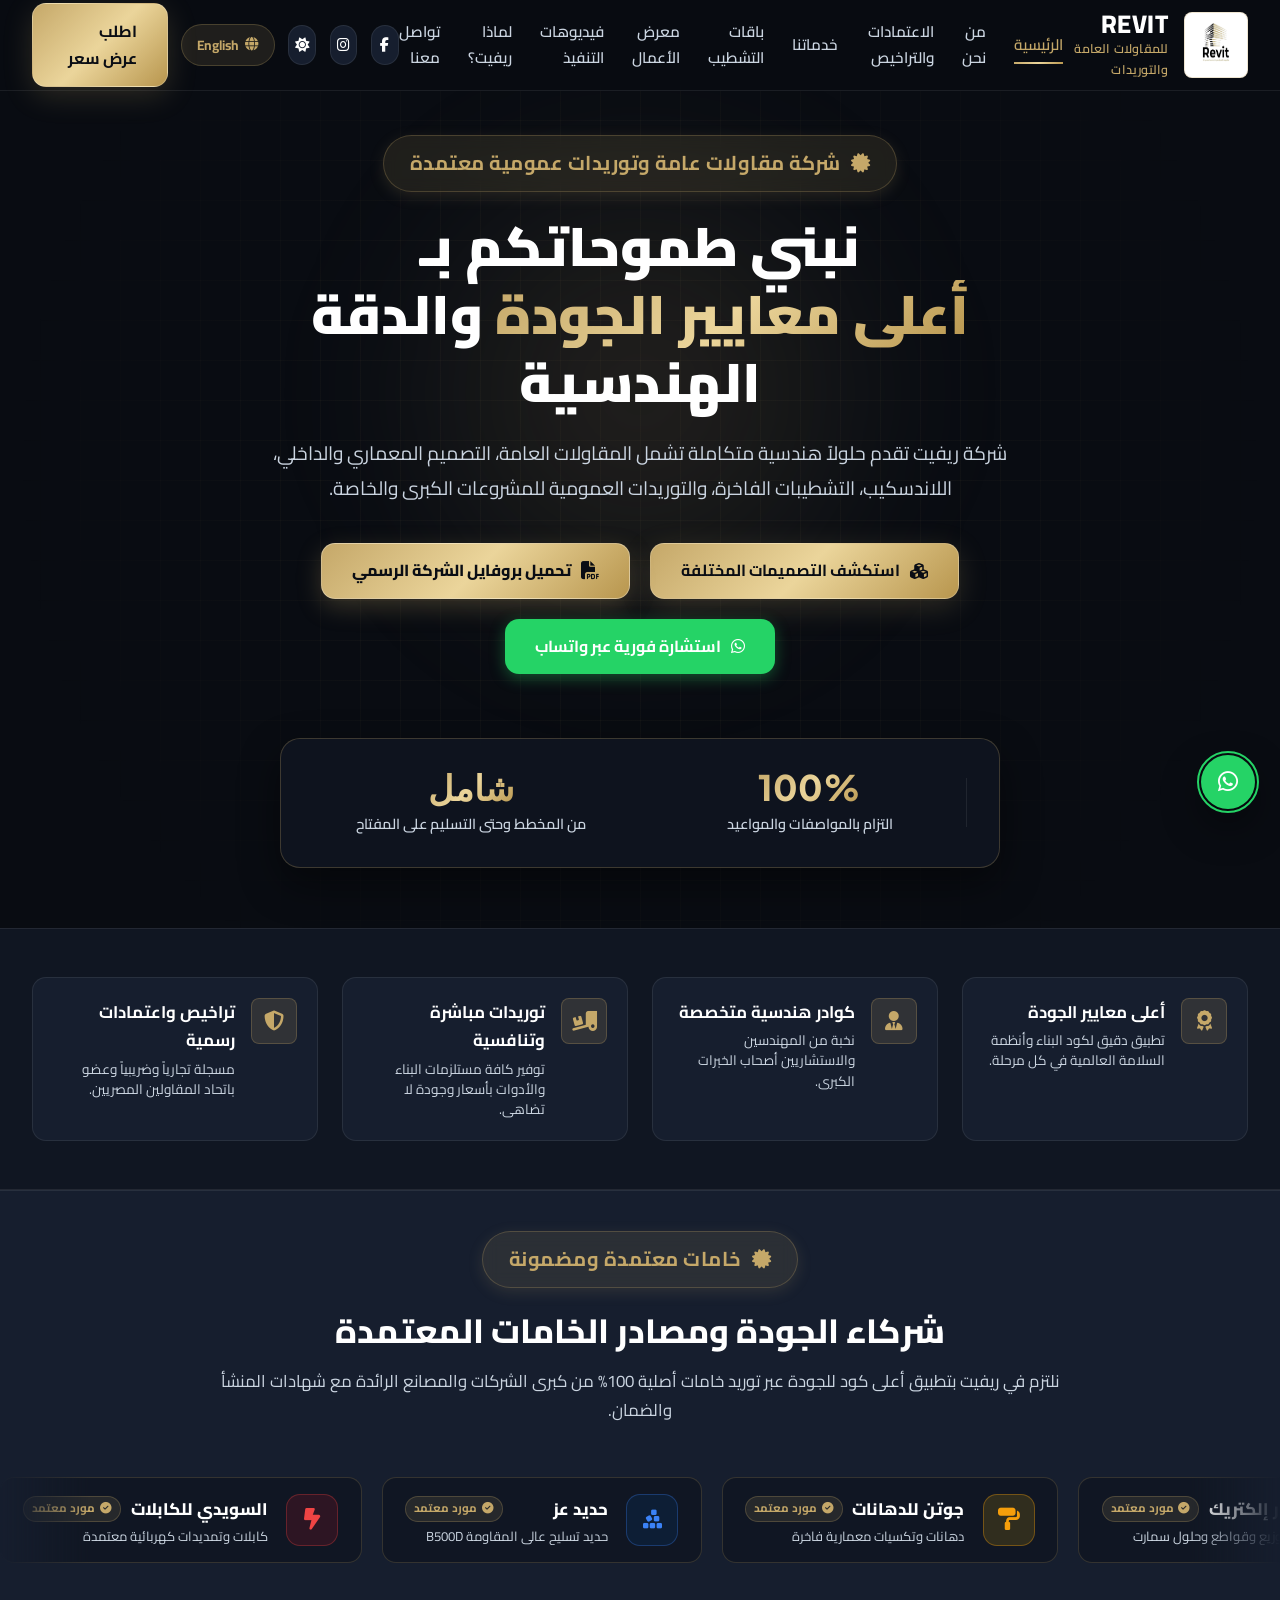
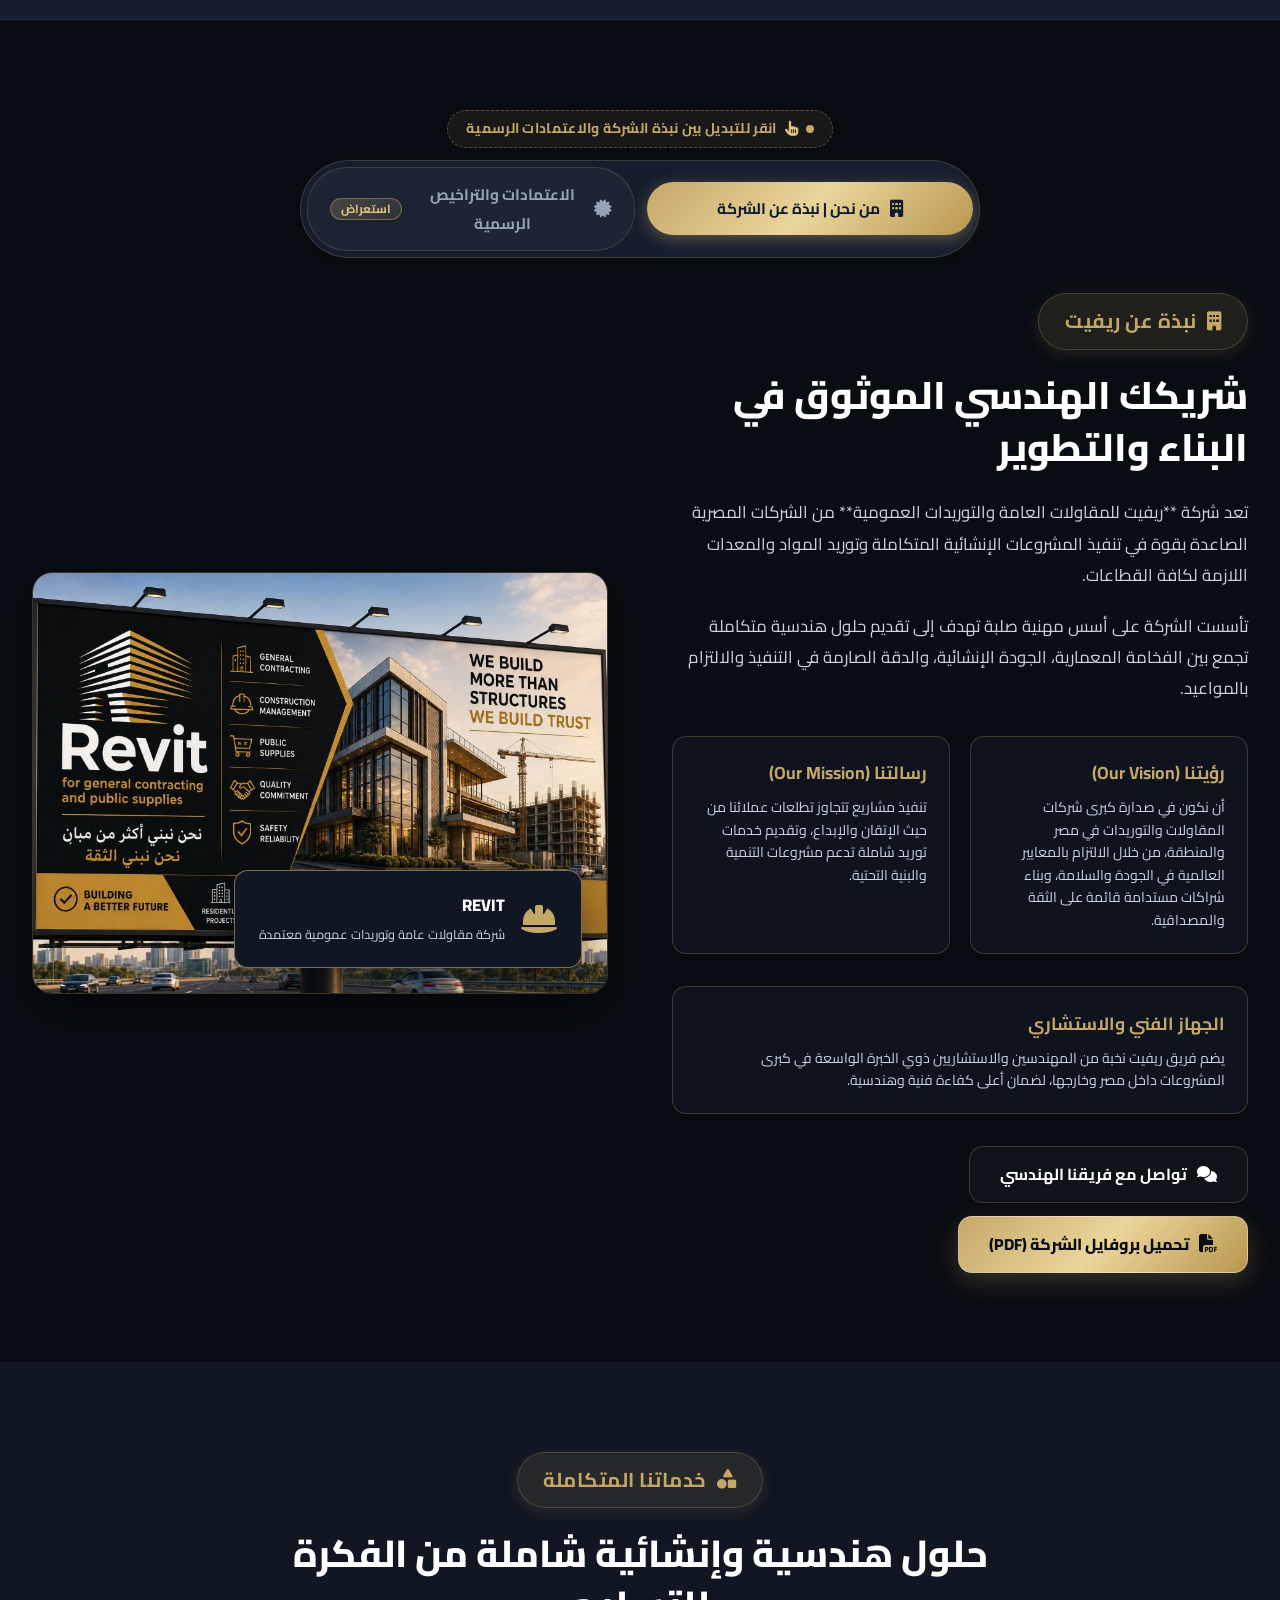
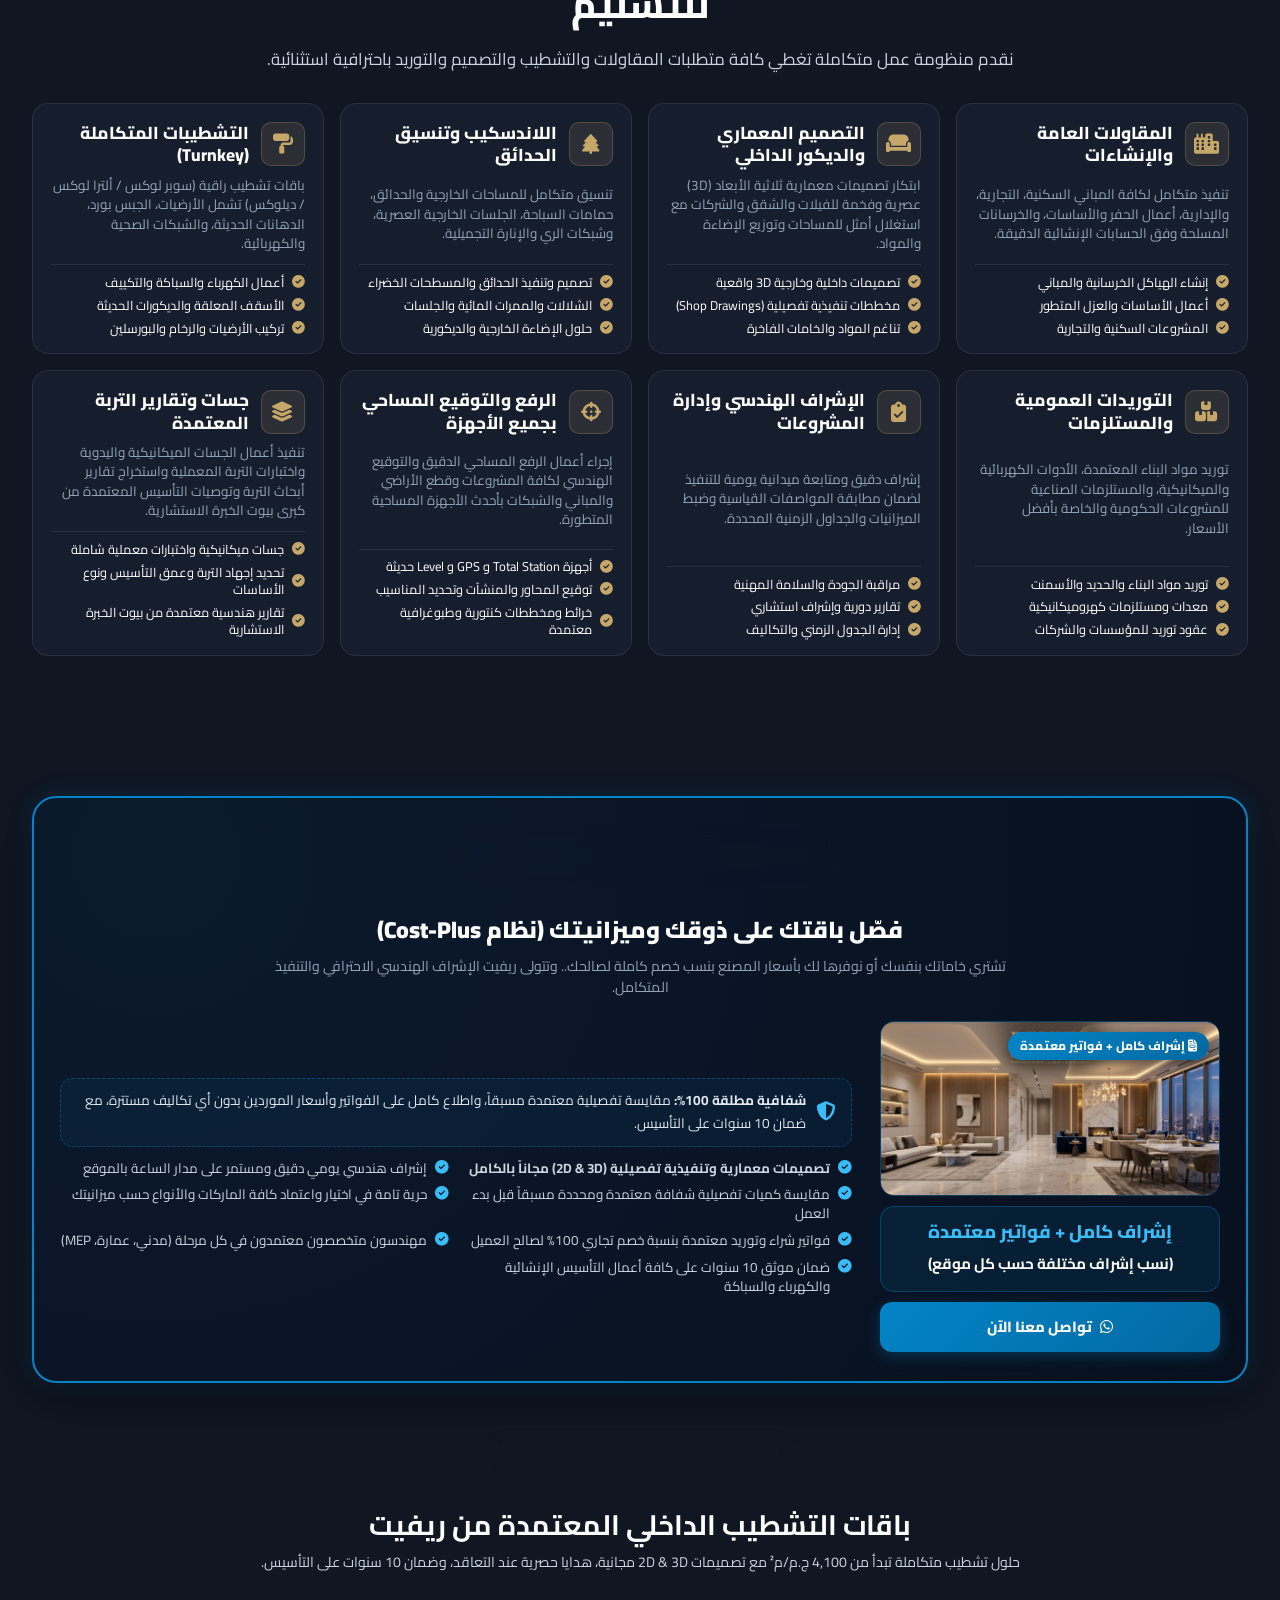
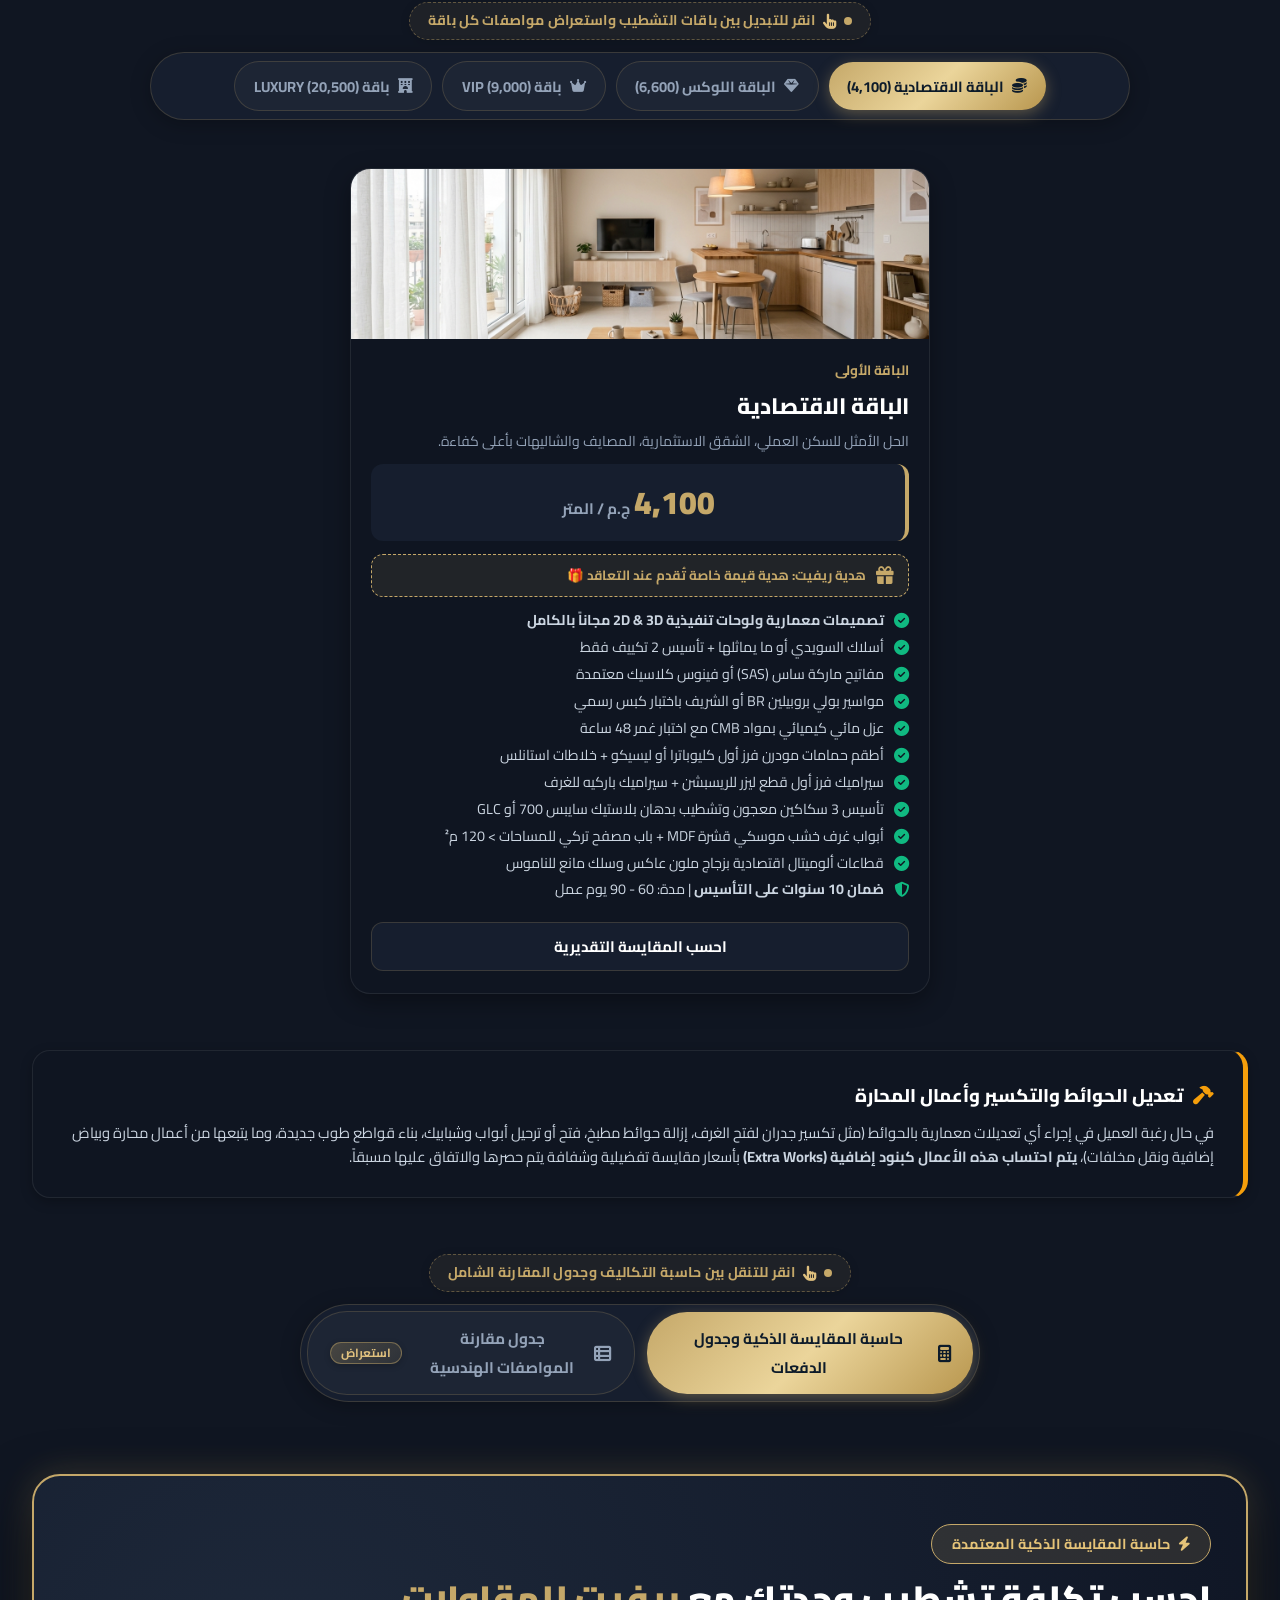
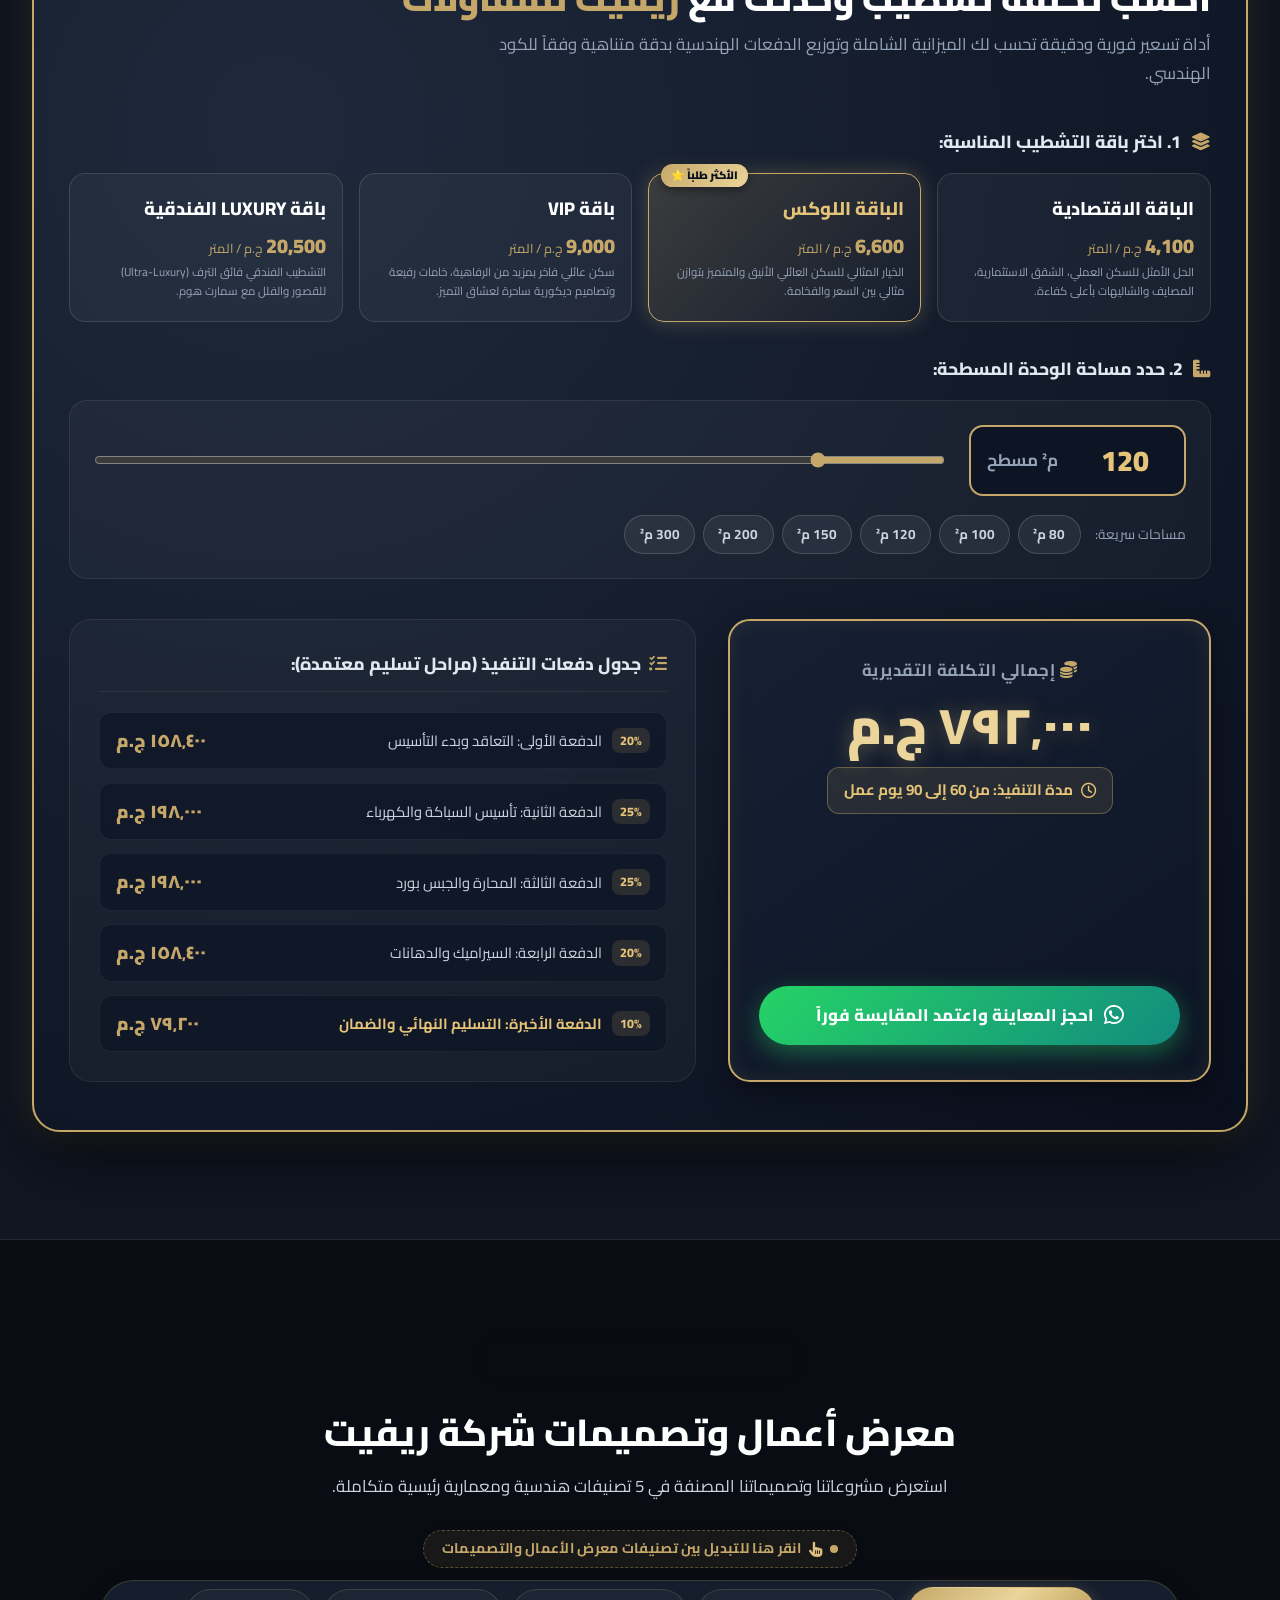
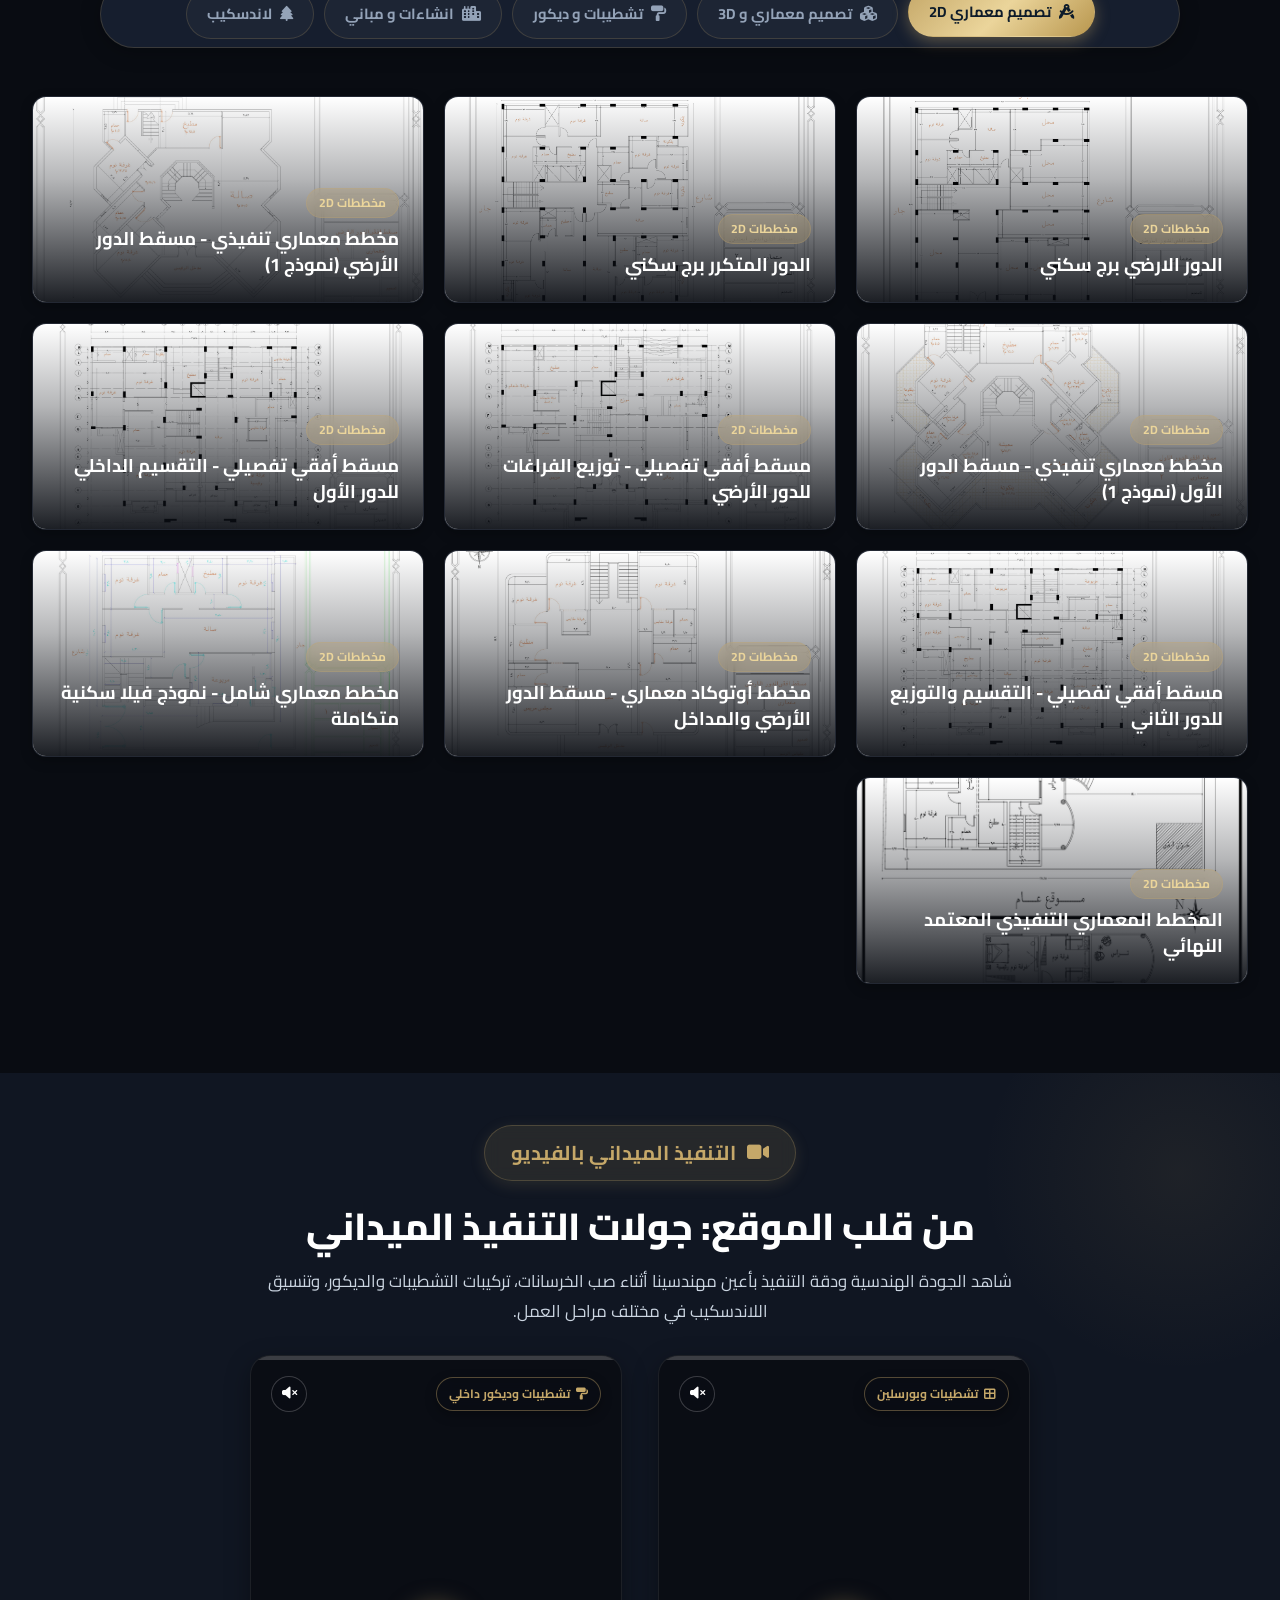
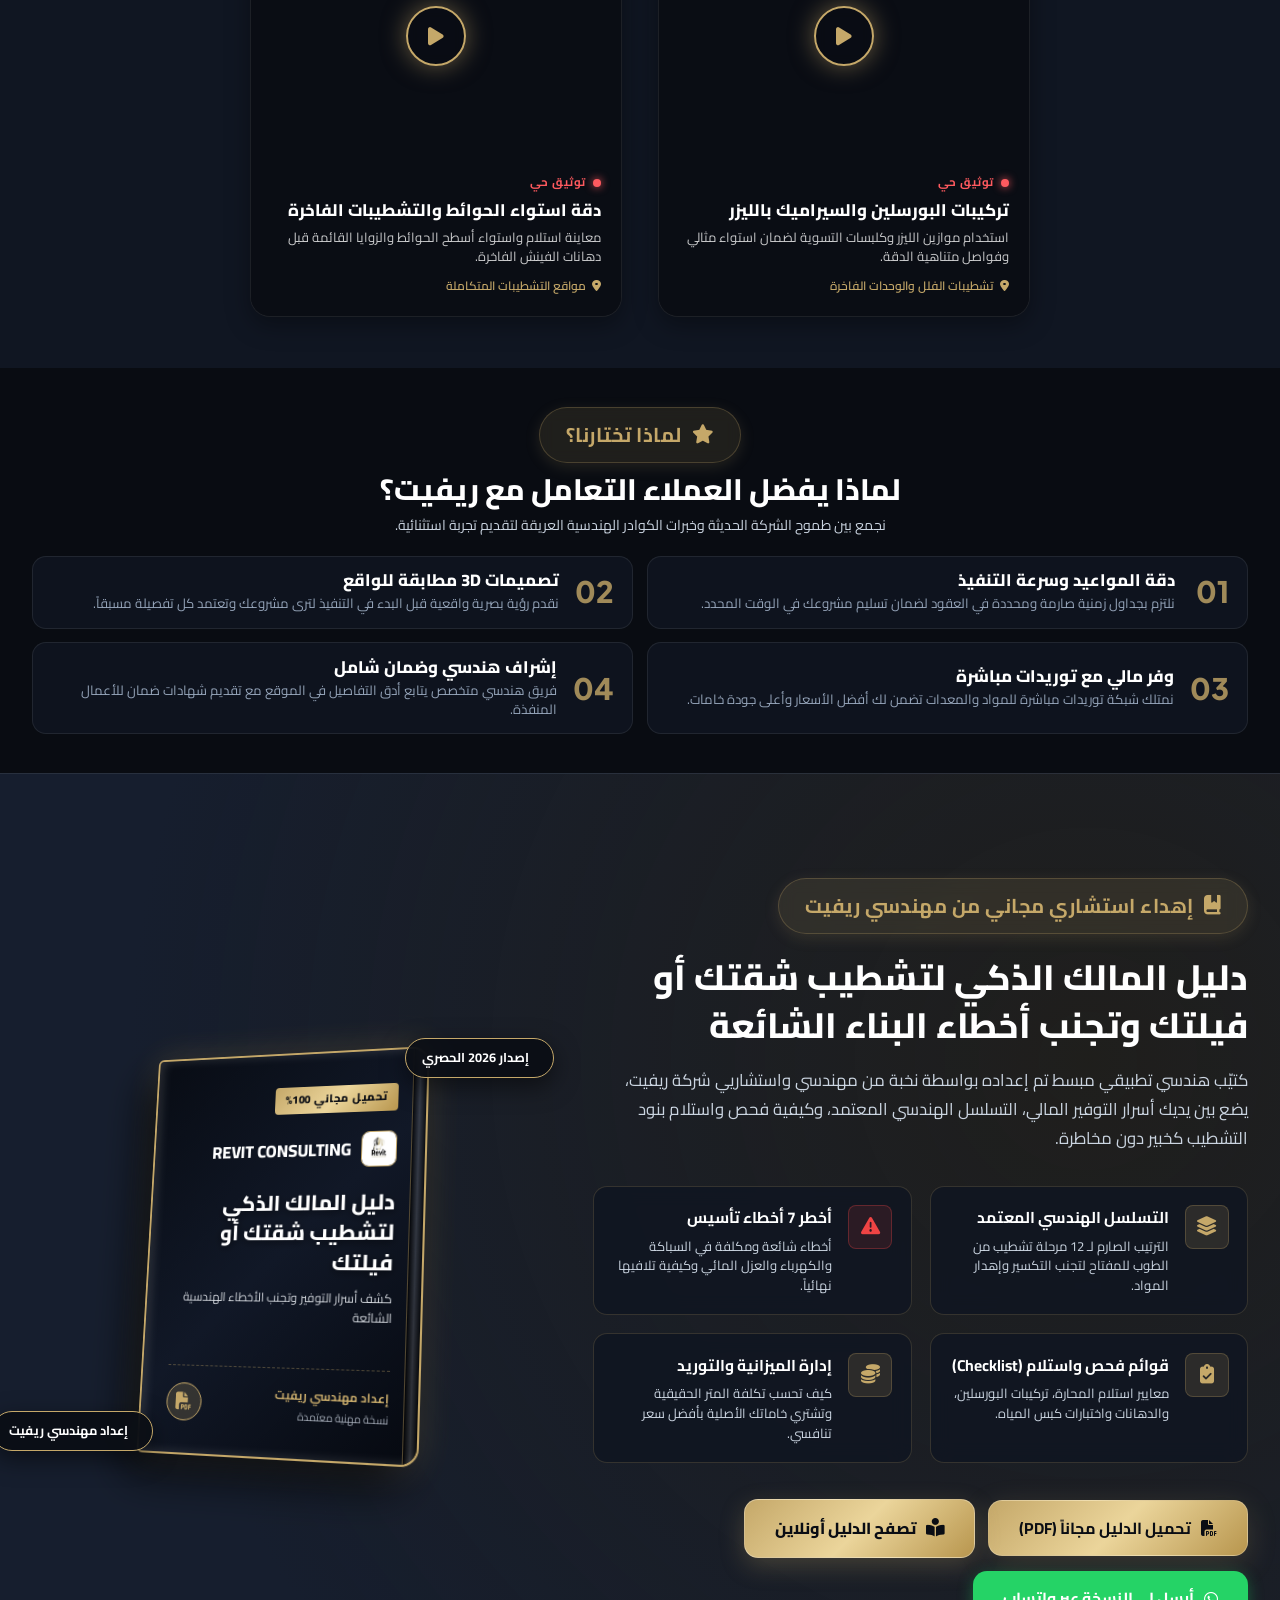
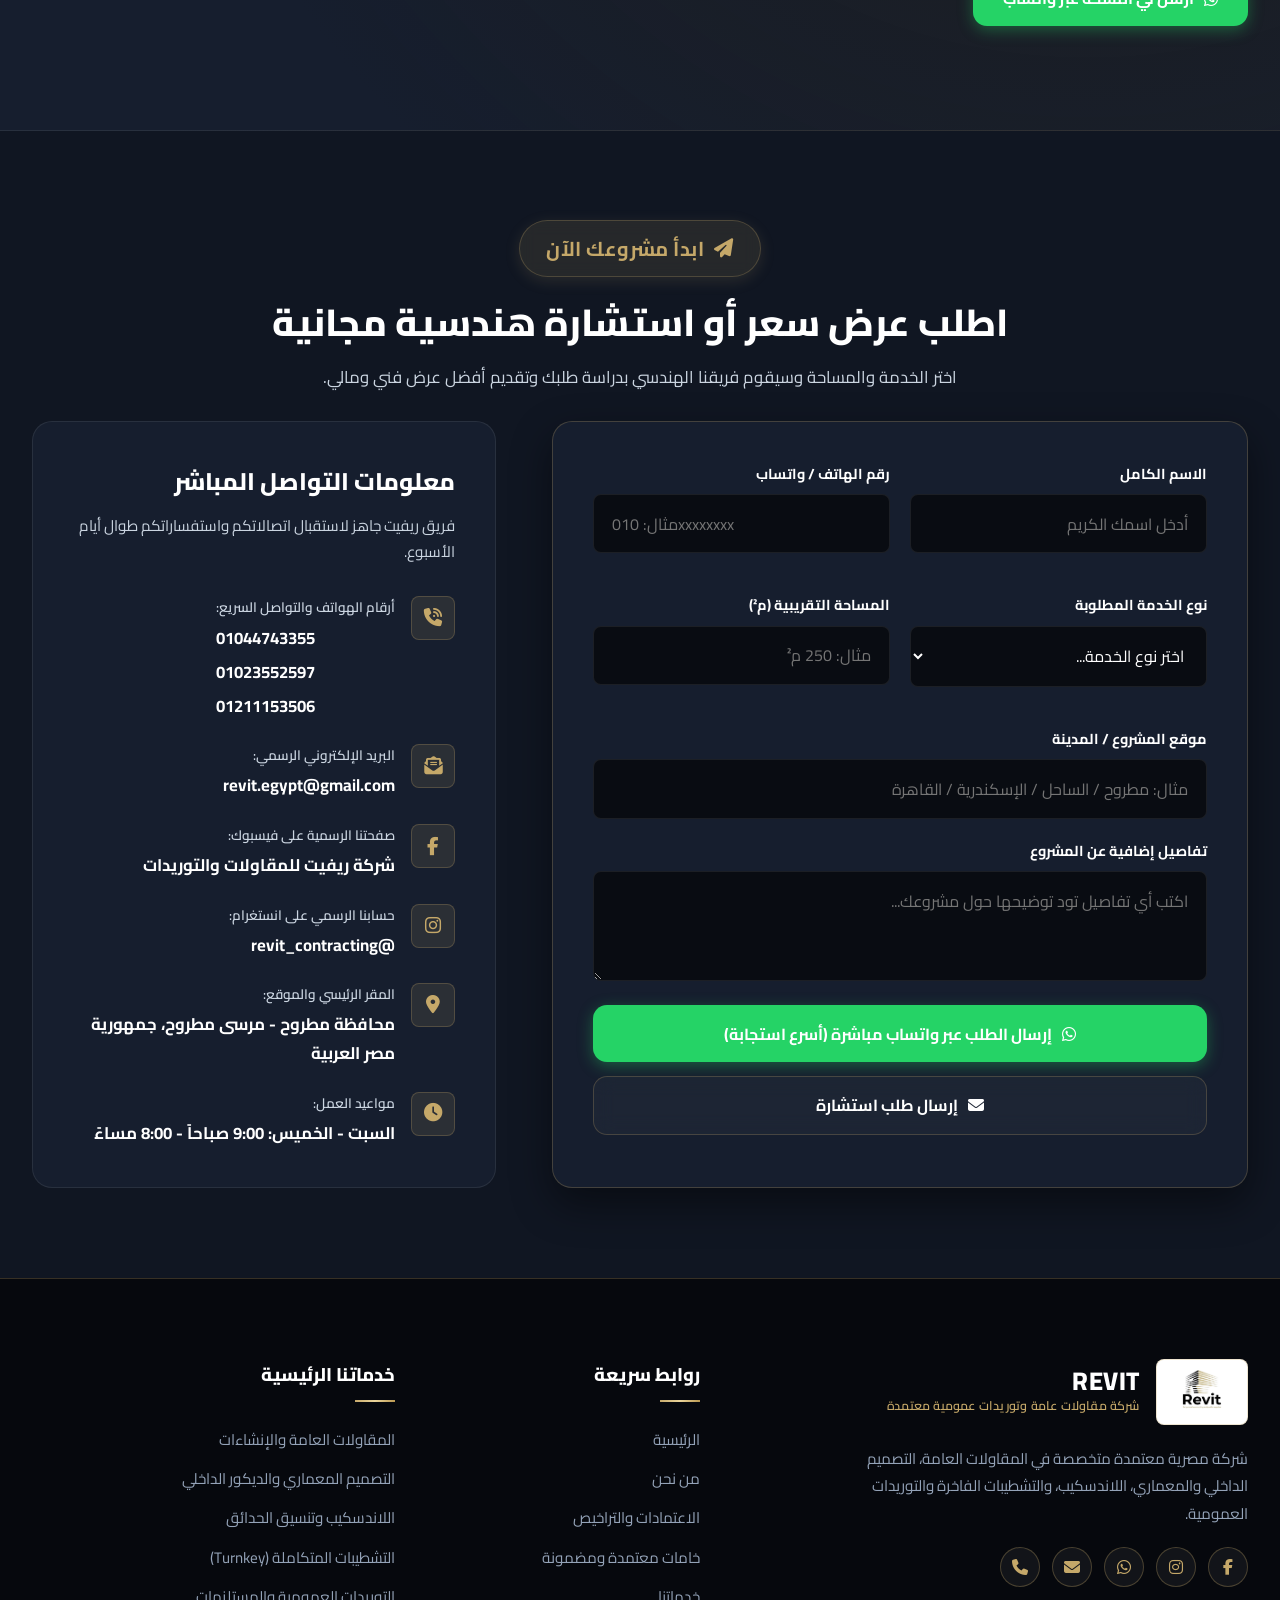
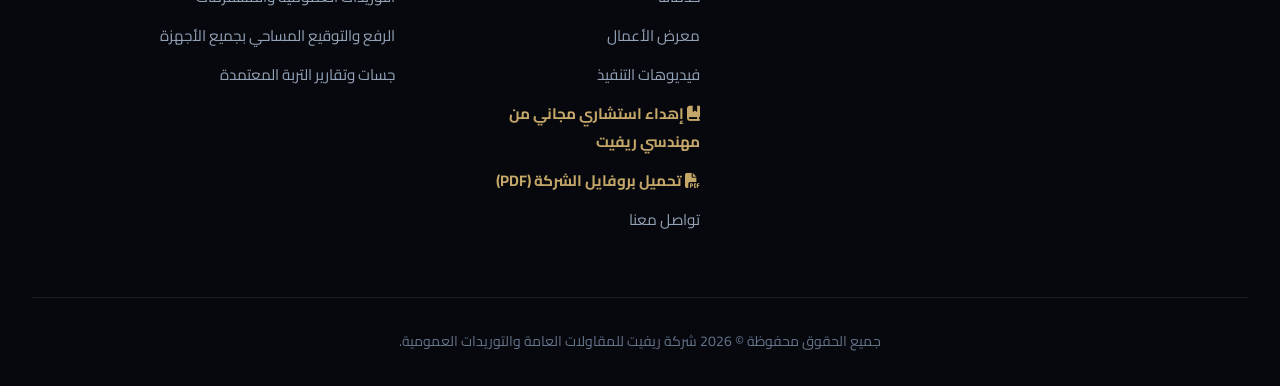
==== commit 29828fb5: "feat(i18n): translate all 14 rows and 70 cells of specifications comparison table" ====
--- a/index.html
+++ b/index.html
@@ -1556,102 +1556,102 @@
           </thead>
           <tbody>
             <tr style="background: rgba(197, 168, 105, 0.08);">
-              <td class="table-feature-title" style="color: var(--primary-gold);">🎁 هدية التعاقد</td>
-              <td><strong>هدية مميزة عند التعاقد 🎁</strong></td>
-              <td><strong>هدية مميزة عند التعاقد 🎁</strong></td>
-              <td><strong>هدية فخمة عند التعاقد 🎁</strong></td>
-              <td><strong>هدية فندقية استثنائية عند التعاقد 🎁</strong></td>
+              <td class="table-feature-title" style="color: var(--primary-gold);" data-i18n="comp.r1_title">🎁 هدية التعاقد</td>
+              <td data-i18n="comp.r1_p1"><strong>هدية مميزة عند التعاقد 🎁</strong></td>
+              <td data-i18n="comp.r1_p2"><strong>هدية مميزة عند التعاقد 🎁</strong></td>
+              <td data-i18n="comp.r1_p3"><strong>هدية فخمة عند التعاقد 🎁</strong></td>
+              <td data-i18n="comp.r1_p4"><strong>هدية فندقية استثنائية عند التعاقد 🎁</strong></td>
             </tr>
             <tr style="background: rgba(16, 185, 129, 0.08);">
-              <td class="table-feature-title" style="color: #10b981;">📐 التصميمات (2D & 3D)</td>
-              <td><strong>مشمولة مجاناً (2D & 3D)</strong></td>
-              <td><strong>مشمولة مجاناً (2D & 3D)</strong></td>
-              <td><strong>مشمولة مجاناً (2D & 3D)</strong></td>
-              <td><strong>مشمولة مجاناً (2D & 3D + VR)</strong></td>
+              <td class="table-feature-title" style="color: #10b981;" data-i18n="comp.r2_title">📐 التصميمات (2D & 3D)</td>
+              <td data-i18n="comp.r2_p1"><strong>مشمولة مجاناً (2D & 3D)</strong></td>
+              <td data-i18n="comp.r2_p2"><strong>مشمولة مجاناً (2D & 3D)</strong></td>
+              <td data-i18n="comp.r2_p3"><strong>مشمولة مجاناً (2D & 3D)</strong></td>
+              <td data-i18n="comp.r2_p4"><strong>مشمولة مجاناً (2D & 3D + VR)</strong></td>
             </tr>
             <tr>
-              <td class="table-feature-title">كابلات الكهرباء</td>
-              <td>السويدي المعتمدة</td>
-              <td>السويدي الأصلية</td>
-              <td>السويدي الأصلية أحمال عالية</td>
-              <td>السويدي المعتمدة + شبكة Cat6 سمارت</td>
+              <td class="table-feature-title" data-i18n="comp.r3_title">كابلات الكهرباء</td>
+              <td data-i18n="comp.r3_p1">السويدي المعتمدة</td>
+              <td data-i18n="comp.r3_p2">السويدي الأصلية</td>
+              <td data-i18n="comp.r3_p3">السويدي الأصلية أحمال عالية</td>
+              <td data-i18n="comp.r3_p4">السويدي المعتمدة + شبكة Cat6 سمارت</td>
             </tr>
             <tr>
-              <td class="table-feature-title">المفاتيح واللوحات</td>
-              <td>ساس أو فينوس كلاسيك</td>
-              <td>فينوس ديزاينر / شنايدر</td>
-              <td>شنايدر إلكتريك / بتشينو ماتيك</td>
-              <td>ليجراند / شنايدر سمارت تاتش</td>
+              <td class="table-feature-title" data-i18n="comp.r4_title">المفاتيح واللوحات</td>
+              <td data-i18n="comp.r4_p1">ساس أو فينوس كلاسيك</td>
+              <td data-i18n="comp.r4_p2">فينوس ديزاينر / شنايدر</td>
+              <td data-i18n="comp.r4_p3">شنايدر إلكتريك / بتشينو ماتيك</td>
+              <td data-i18n="comp.r4_p4">ليجراند / شنايدر سمارت تاتش</td>
             </tr>
             <tr>
-              <td class="table-feature-title">السباكة والعزل</td>
-              <td>الشريف أو BR + عزل بيتومين</td>
-              <td>أكواثيرم ألماني + عزل إيبوكسي</td>
-              <td>أكواثيرم + عزل كيميائي مركب سيكا</td>
-              <td>أكواثيرم عازلة للصوت + عزل بولي يوريثان</td>
+              <td class="table-feature-title" data-i18n="comp.r5_title">السباكة والعزل</td>
+              <td data-i18n="comp.r5_p1">الشريف أو BR + عزل بيتومين</td>
+              <td data-i18n="comp.r5_p2">أكواثيرم ألماني + عزل إيبوكسي</td>
+              <td data-i18n="comp.r5_p3">أكواثيرم + عزل كيميائي مركب سيكا</td>
+              <td data-i18n="comp.r5_p4">أكواثيرم عازلة للصوت + عزل بولي يوريثان</td>
             </tr>
             <tr>
-              <td class="table-feature-title">أطقم الحمامات</td>
-              <td>كليوباترا أو ليسيكو</td>
-              <td>ديورافيت أو إيديال ستاندرد</td>
-              <td>ديورافيت معلق / روكا إسباني</td>
-              <td>فيلروي آند بوخ / ديورافيت فندقي</td>
+              <td class="table-feature-title" data-i18n="comp.r6_title">أطقم الحمامات</td>
+              <td data-i18n="comp.r6_p1">كليوباترا أو ليسيكو</td>
+              <td data-i18n="comp.r6_p2">ديورافيت أو إيديال ستاندرد</td>
+              <td data-i18n="comp.r6_p3">ديورافيت معلق / روكا إسباني</td>
+              <td data-i18n="comp.r6_p4">فيلروي آند بوخ / ديورافيت فندقي</td>
             </tr>
             <tr>
-              <td class="table-feature-title">خلاطات المياه</td>
-              <td>كليوباترا ضمان معتمد</td>
-              <td>أيديال ستاندرد ضمان 5 سنوات</td>
-              <td>جروهي ألماني Eurosmart</td>
-              <td>هانز جروهي سمارت كنترول مدفون</td>
+              <td class="table-feature-title" data-i18n="comp.r7_title">خلاطات المياه</td>
+              <td data-i18n="comp.r7_p1">كليوباترا ضمان معتمد</td>
+              <td data-i18n="comp.r7_p2">أيديال ستاندرد ضمان 5 سنوات</td>
+              <td data-i18n="comp.r7_p3">جروهي ألماني Eurosmart</td>
+              <td data-i18n="comp.r7_p4">هانز جروهي سمارت كنترول مدفون</td>
             </tr>
             <tr>
-              <td class="table-feature-title">أرضيات الريسبشن</td>
-              <td>سيراميك فرز أول قطع ليزر</td>
-              <td>بورسلين 60×120 فرز أول</td>
-              <td>بورسلين إسباني/هندي مستورد نخب أول</td>
-              <td>رخام طبيعي مستورد ملمع بالكريستال</td>
+              <td class="table-feature-title" data-i18n="comp.r8_title">أرضيات الريسبشن</td>
+              <td data-i18n="comp.r8_p1">سيراميك فرز أول قطع ليزر</td>
+              <td data-i18n="comp.r8_p2">بورسلين 60×120 فرز أول</td>
+              <td data-i18n="comp.r8_p3">بورسلين إسباني/هندي مستورد نخب أول</td>
+              <td data-i18n="comp.r8_p4">رخام طبيعي مستورد ملمع بالكريستال</td>
             </tr>
             <tr>
-              <td class="table-feature-title">الأسقف والجبس</td>
-              <td>مصيص + بيت نور ريسبشن</td>
-              <td>جبس بورد كناوف ألماني + بيوت نور</td>
-              <td>جبس بورد كامل + شادو جاب وليد بروفايل</td>
-              <td>تصاميم فندقية + تجاليد خشب وإضاءة ذكية</td>
+              <td class="table-feature-title" data-i18n="comp.r9_title">الأسقف والجبس</td>
+              <td data-i18n="comp.r9_p1">مصيص + بيت نور ريسبشن</td>
+              <td data-i18n="comp.r9_p2">جبس بورد كناوف ألماني + بيوت نور</td>
+              <td data-i18n="comp.r9_p3">جبس بورد كامل + شادو جاب وليد بروفايل</td>
+              <td data-i18n="comp.r9_p4">تصاميم فندقية + تجاليد خشب وإضاءة ذكية</td>
             </tr>
             <tr>
-              <td class="table-feature-title">الدهانات</td>
-              <td>سايبس أو جي إل سي</td>
-              <td>جوتن فينوماستيك حريري</td>
-              <td>جوتن غني Rich Matt + لمسات ديكورية</td>
-              <td>جوتن ليدي ديزاين + دهانات إيطالية فخمة</td>
+              <td class="table-feature-title" data-i18n="comp.r10_title">الدهانات</td>
+              <td data-i18n="comp.r10_p1">سايبس أو جي إل سي</td>
+              <td data-i18n="comp.r10_p2">جوتن فينوماستيك حريري</td>
+              <td data-i18n="comp.r10_p3">جوتن غني Rich Matt + لمسات ديكورية</td>
+              <td data-i18n="comp.r10_p4">جوتن ليدي ديزاين + دهانات إيطالية فخمة</td>
             </tr>
             <tr>
-              <td class="table-feature-title">الديكورات الجدارية</td>
-              <td>لون ديكوري مميز</td>
-              <td>بانوهات فيوتك فرنسية أنيقة</td>
-              <td>بديل خشب + بديل رخام مدمج</td>
-              <td>تكسيات خشب طبيعي + رخام بوكماتش واستيل PVD</td>
+              <td class="table-feature-title" data-i18n="comp.r11_title">الديكورات الجدارية</td>
+              <td data-i18n="comp.r11_p1">لون ديكوري مميز</td>
+              <td data-i18n="comp.r11_p2">بانوهات فيوتك فرنسية أنيقة</td>
+              <td data-i18n="comp.r11_p3">بديل خشب + بديل رخام مدمج</td>
+              <td data-i18n="comp.r11_p4">تكسيات خشب طبيعي + رخام بوكماتش واستيل PVD</td>
             </tr>
             <tr>
-              <td class="table-feature-title">الأبواب والنجارة</td>
-              <td>خشب موسكي قشرة MDF</td>
-              <td>خشب سويد قشرة من نوعية جيدة</td>
-              <td>خشب سويد قشرة أرو أو ما يماثلها</td>
-              <td>أبواب جاهزة إكسسوارات فاخرة</td>
+              <td class="table-feature-title" data-i18n="comp.r12_title">الأبواب والنجارة</td>
+              <td data-i18n="comp.r12_p1">خشب موسكي قشرة MDF</td>
+              <td data-i18n="comp.r12_p2">خشب سويد قشرة من نوعية جيدة</td>
+              <td data-i18n="comp.r12_p3">خشب سويد قشرة أرو أو ما يماثلها</td>
+              <td data-i18n="comp.r12_p4">أبواب جاهزة إكسسوارات فاخرة</td>
             </tr>
             <tr>
-              <td class="table-feature-title">باب الشقة الرئيسي</td>
-              <td>باب مصفح تركي (للمساحات > 120 م²)</td>
-              <td>باب مصفح تركي فولاذي فئة أولى</td>
-              <td>باب مصفح تركي ثقيل ديكوري</td>
-              <td>باب مصفح ذكي فندقي Smart Lock</td>
+              <td class="table-feature-title" data-i18n="comp.r13_title">باب الشقة الرئيسي</td>
+              <td data-i18n="comp.r13_p1">باب مصفح تركي (للمساحات > 120 م²)</td>
+              <td data-i18n="comp.r13_p2">باب مصفح تركي فولاذي فئة أولى</td>
+              <td data-i18n="comp.r13_p3">باب مصفح تركي ثقيل ديكوري</td>
+              <td data-i18n="comp.r13_p4">باب مصفح ذكي فندقي Smart Lock</td>
             </tr>
             <tr>
-              <td class="table-feature-title">الضمان المعتمد</td>
-              <td>10 سنوات على التأسيس (معتمد)</td>
-              <td>10 سنوات على التأسيس (معتمد)</td>
-              <td>10 سنوات على التأسيس (معتمد)</td>
-              <td>10 سنوات على التأسيس (معتمد)</td>
+              <td class="table-feature-title" data-i18n="comp.r14_title">الضمان المعتمد</td>
+              <td data-i18n="comp.r14_p1">10 سنوات على التأسيس (معتمد)</td>
+              <td data-i18n="comp.r14_p2">10 سنوات على التأسيس (معتمد)</td>
+              <td data-i18n="comp.r14_p3">10 سنوات على التأسيس (معتمد)</td>
+              <td data-i18n="comp.r14_p4">10 سنوات على التأسيس (معتمد)</td>
             </tr>
           </tbody>
         </table>
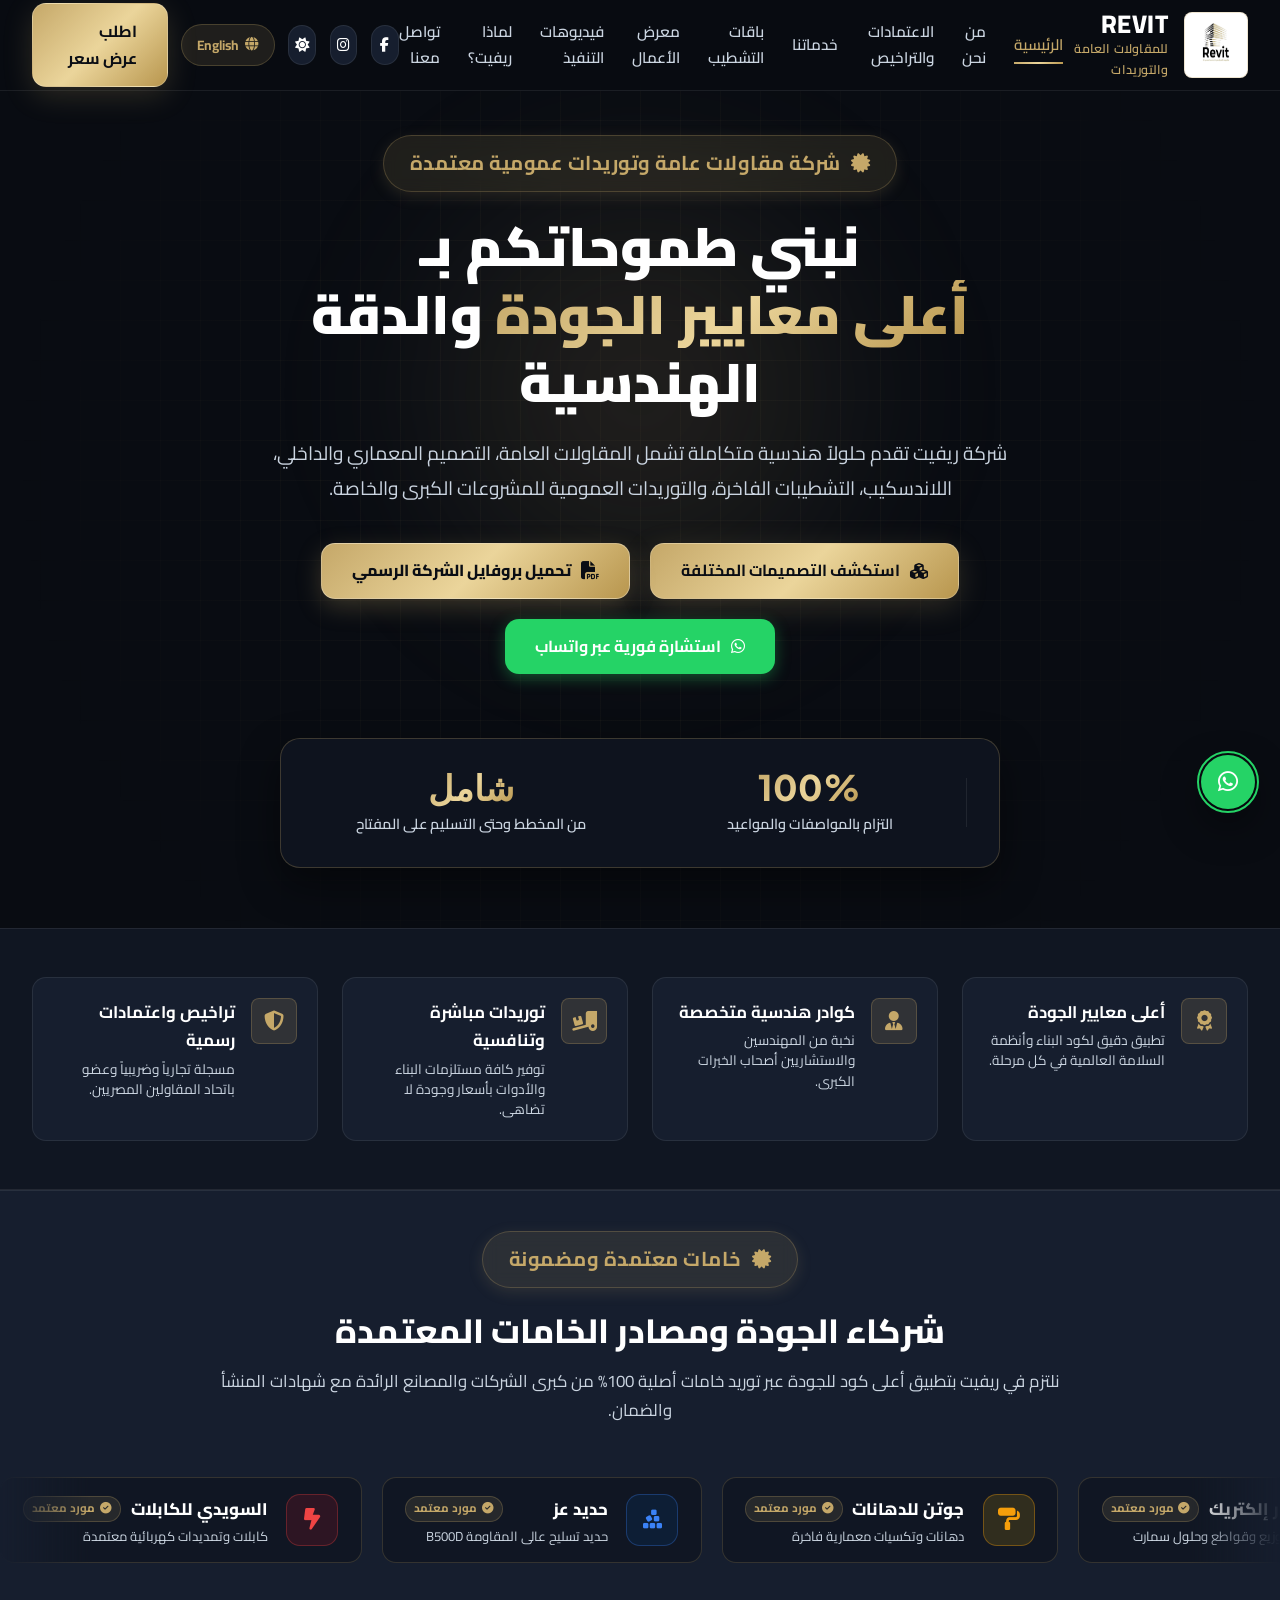
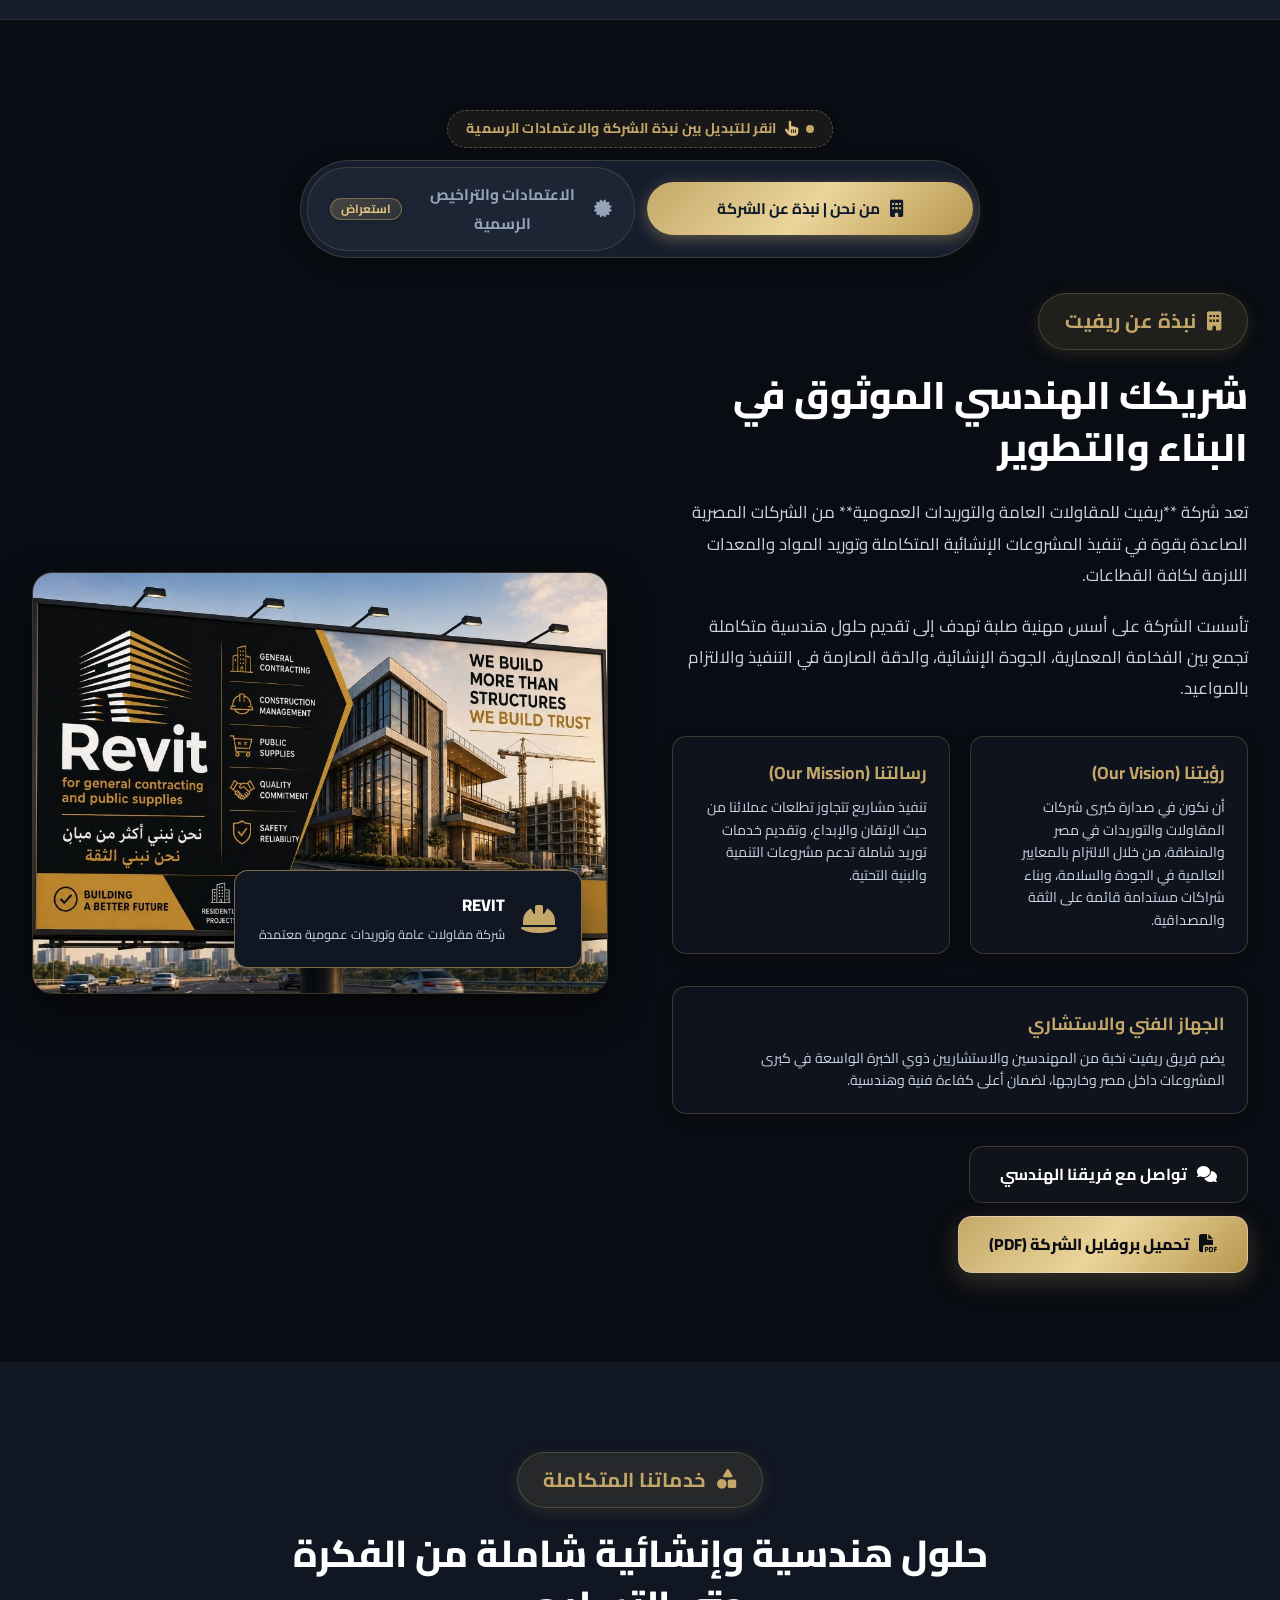
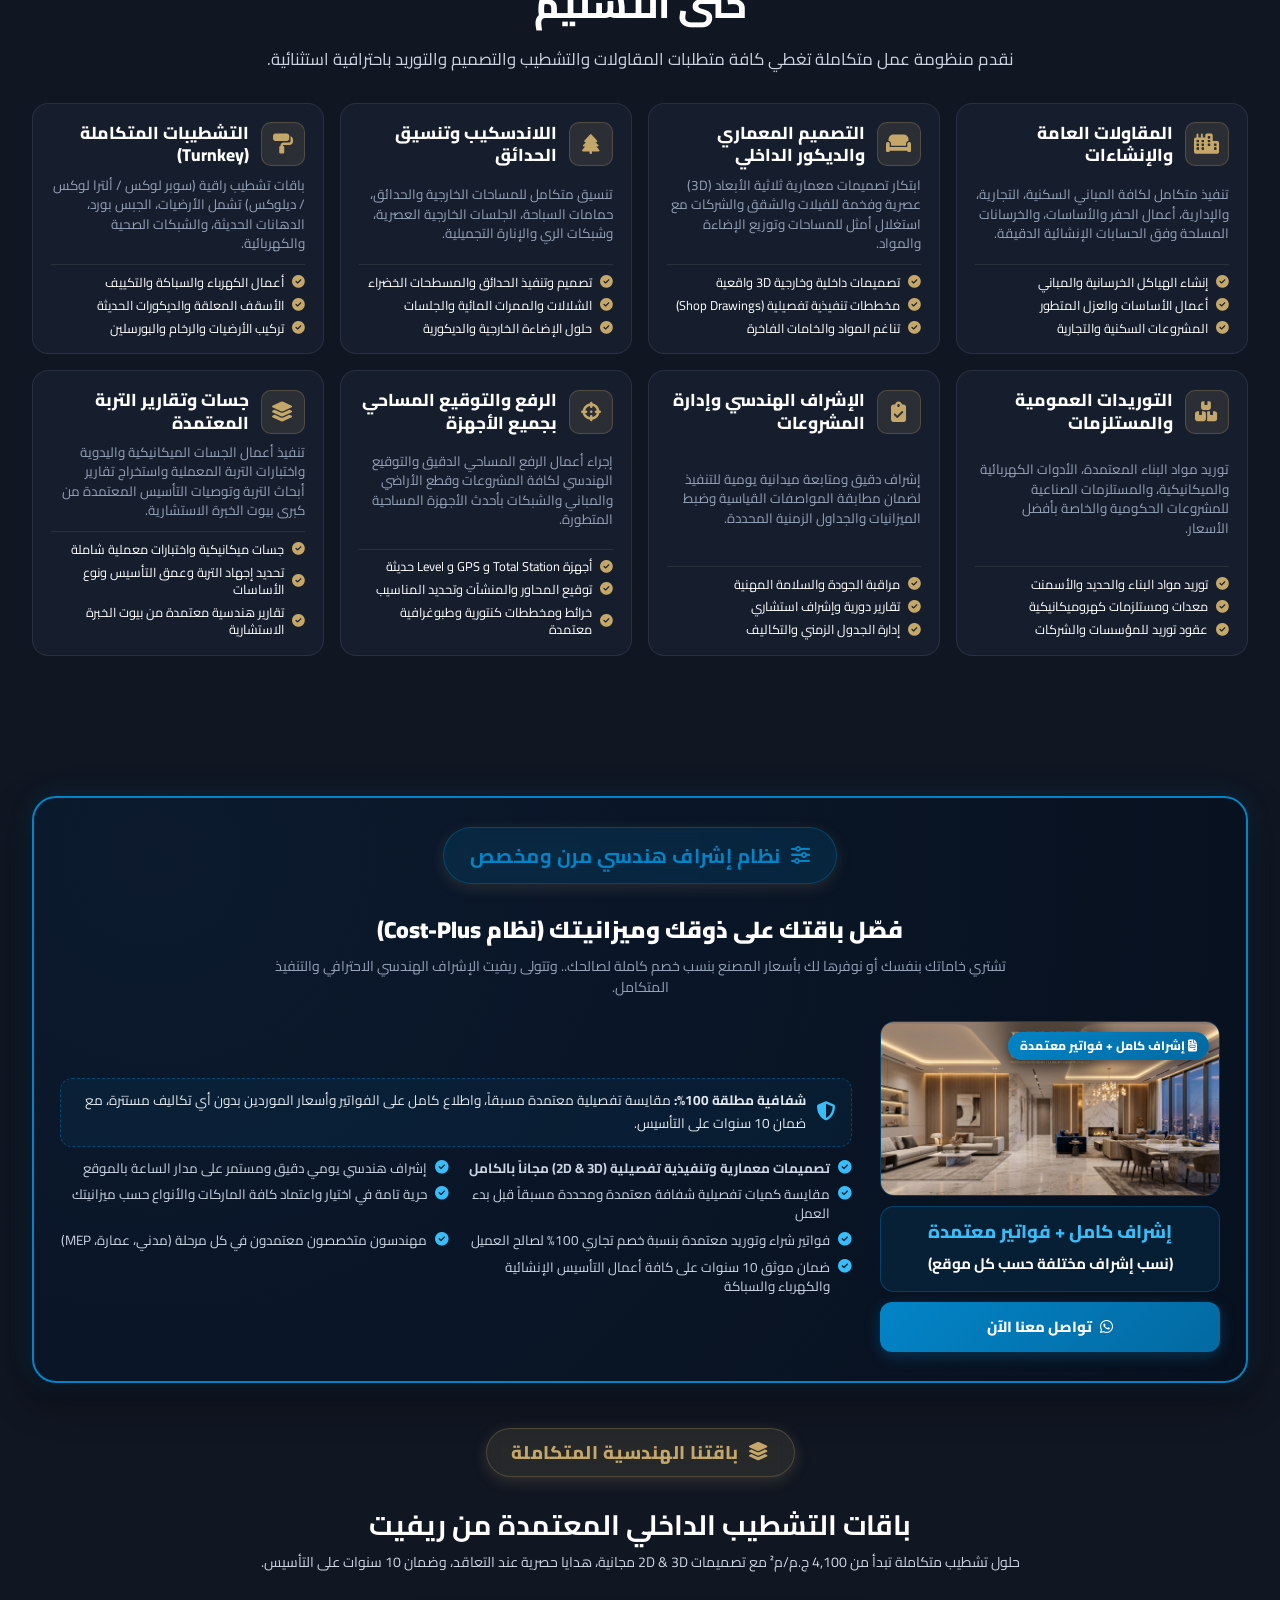
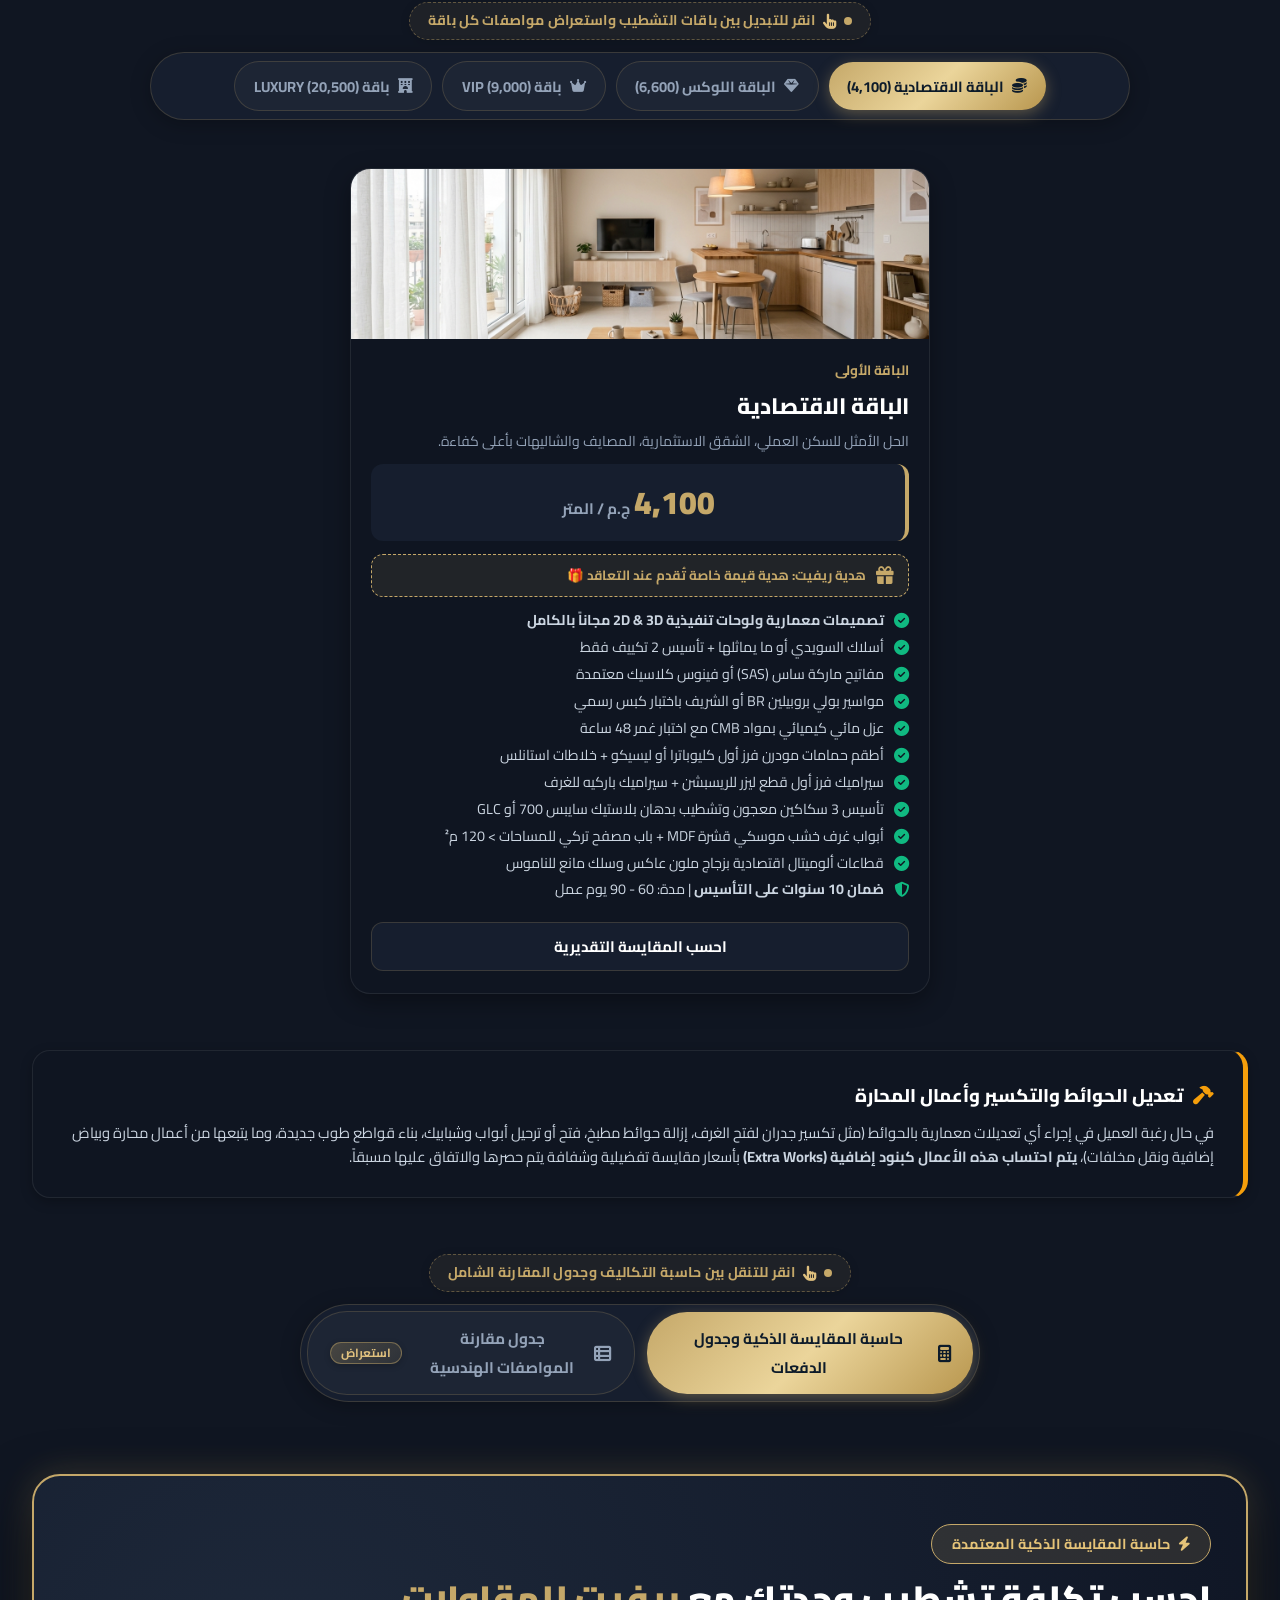
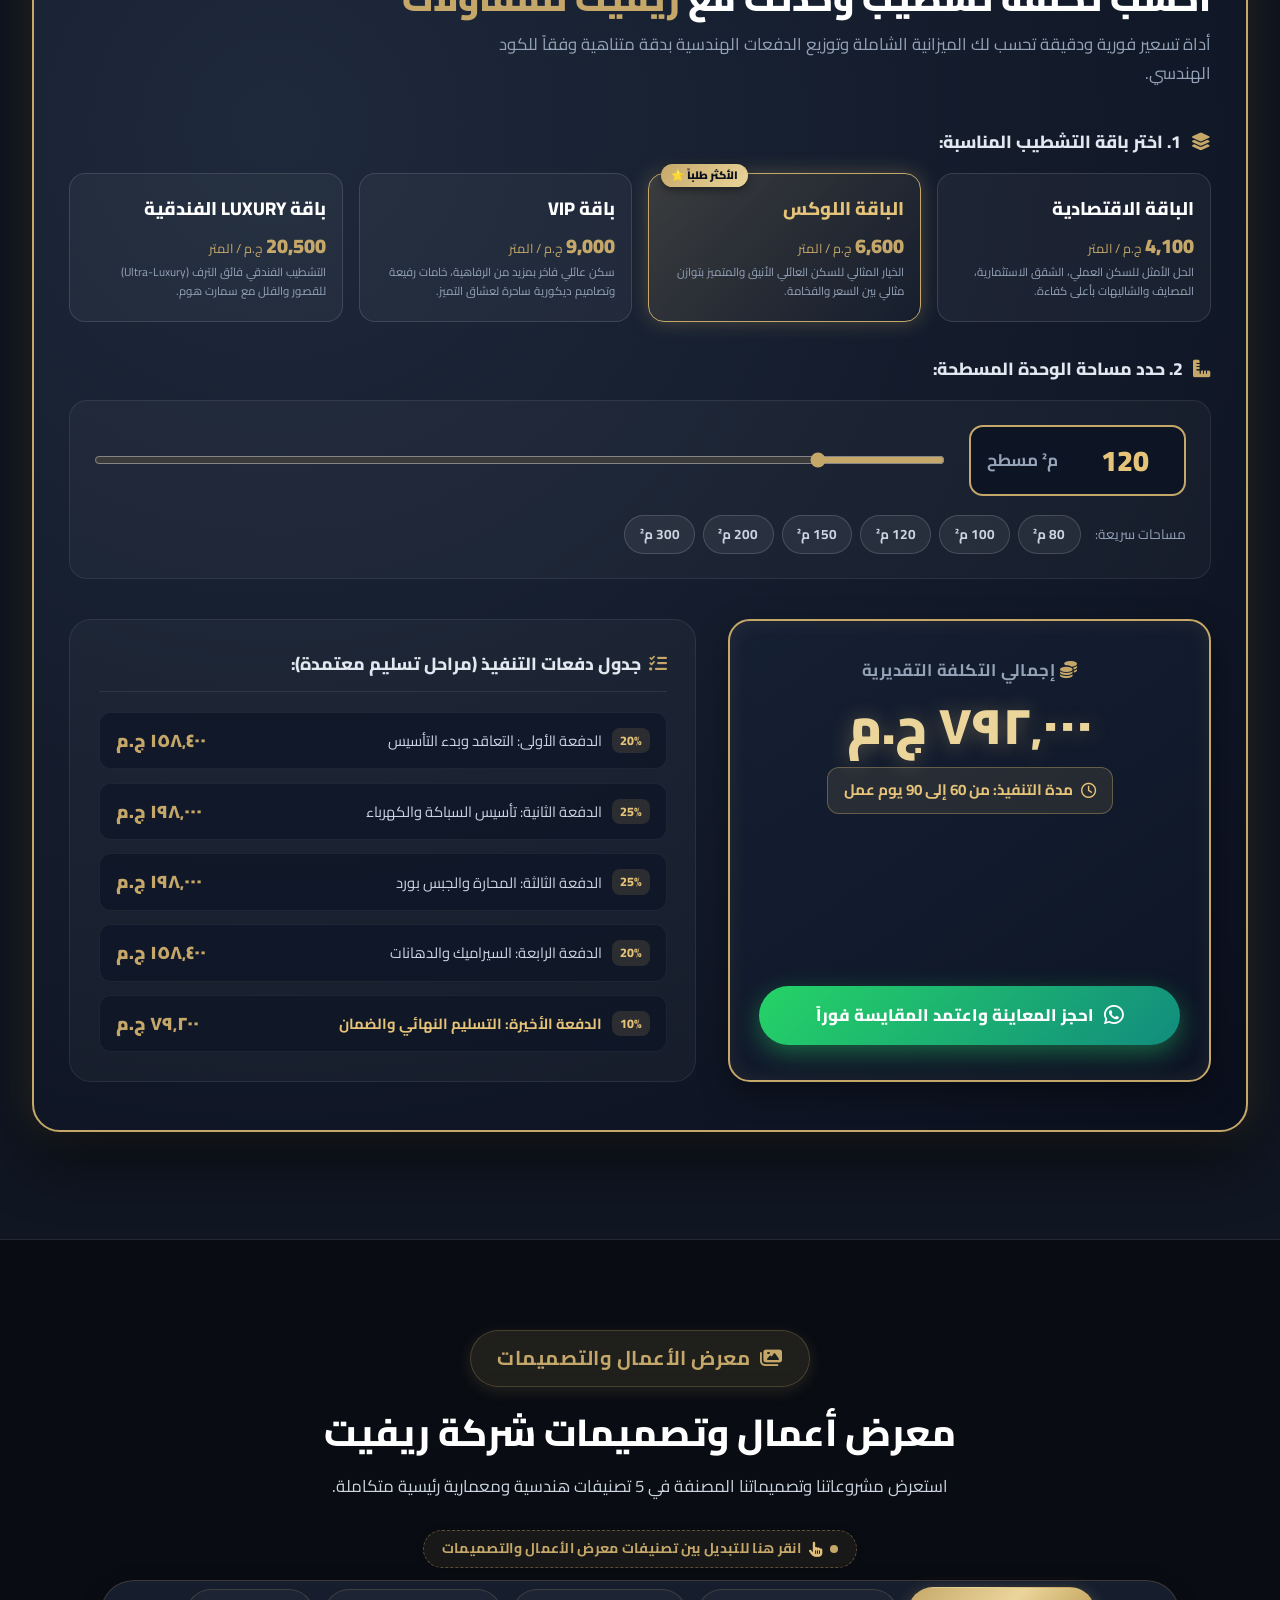
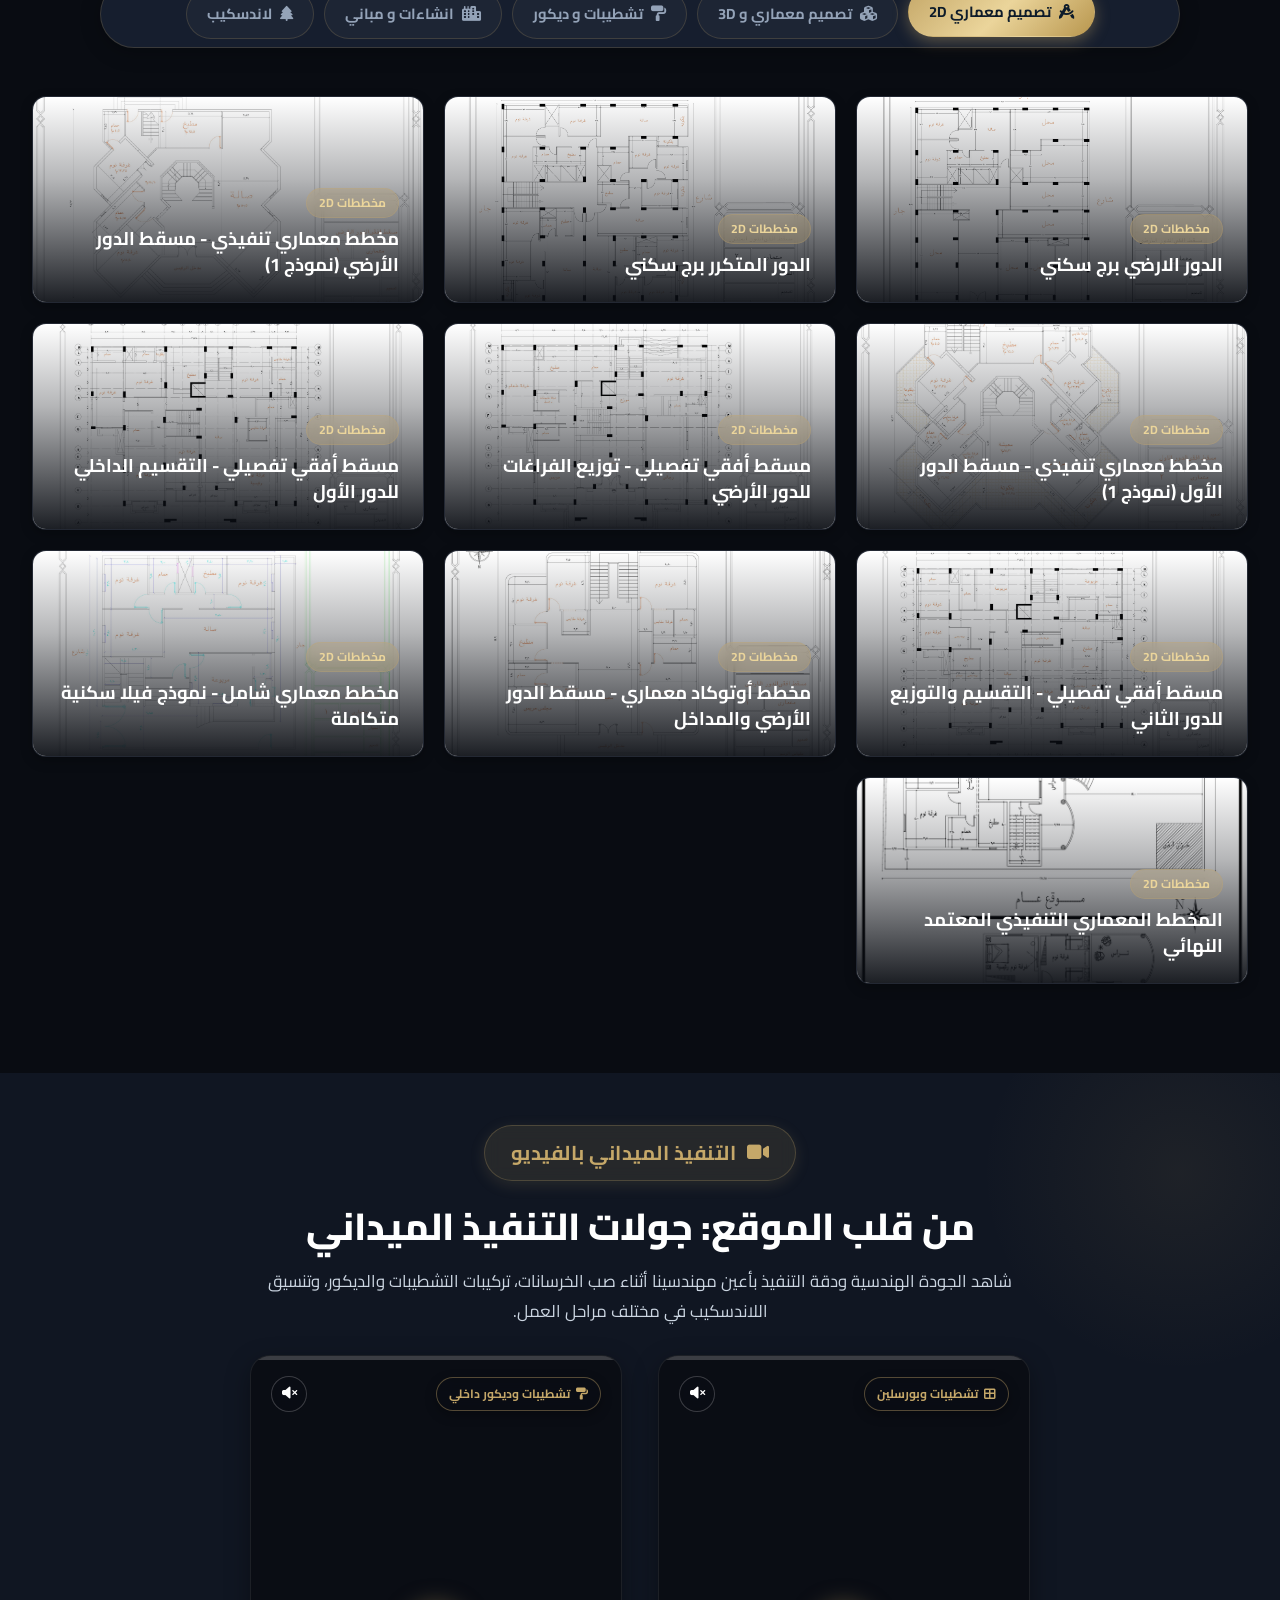
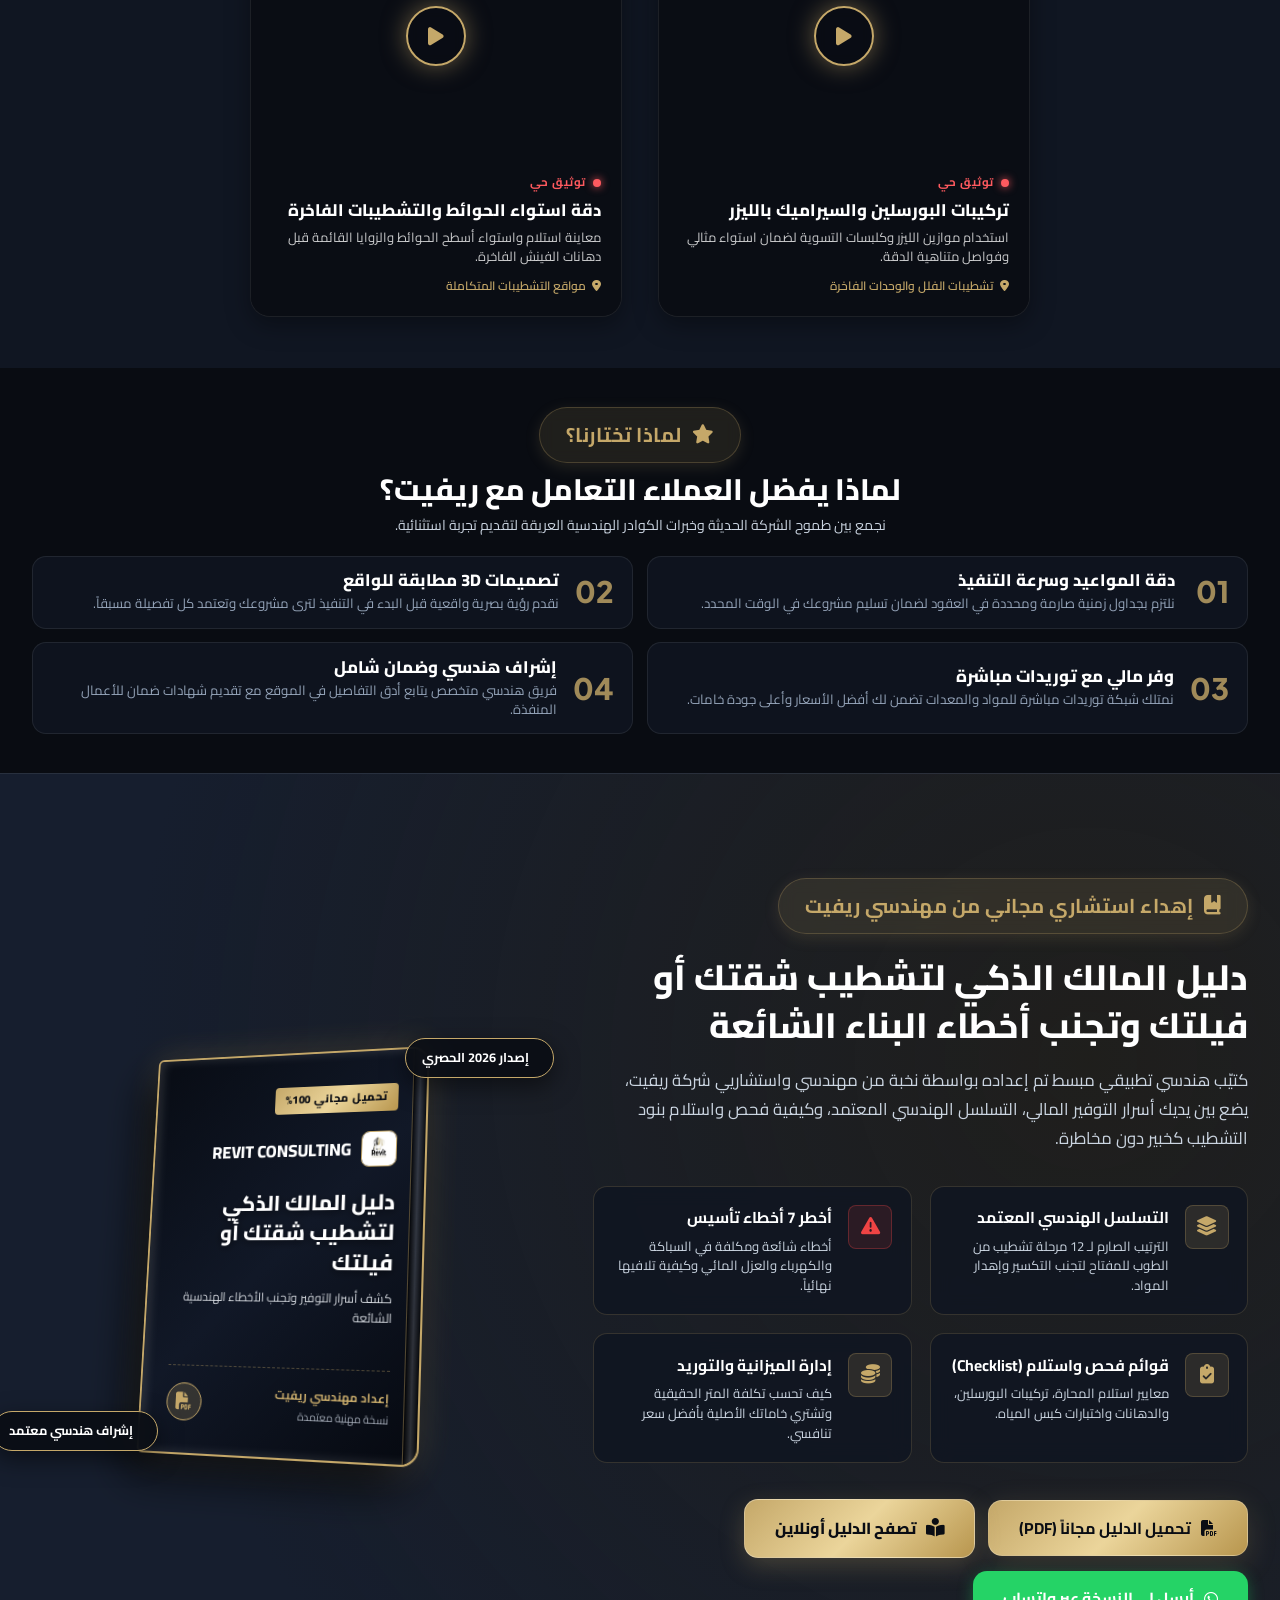
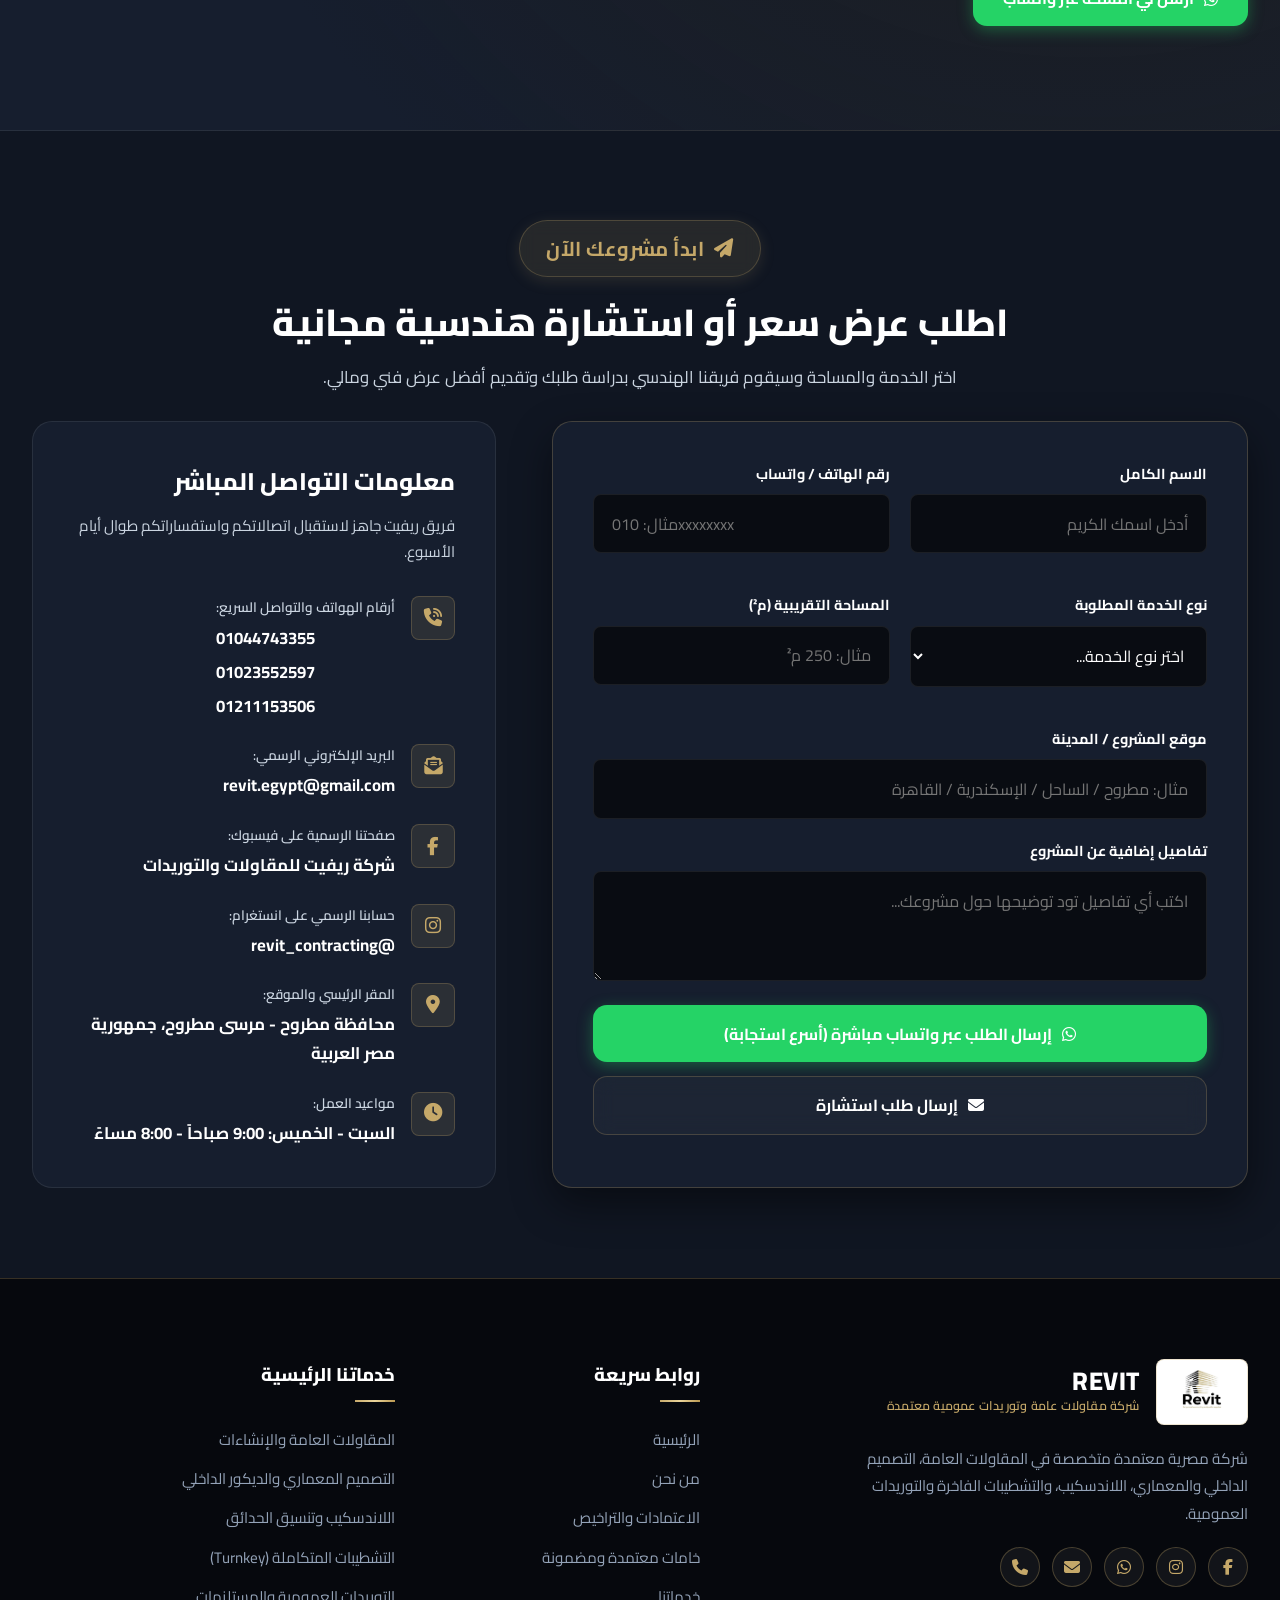
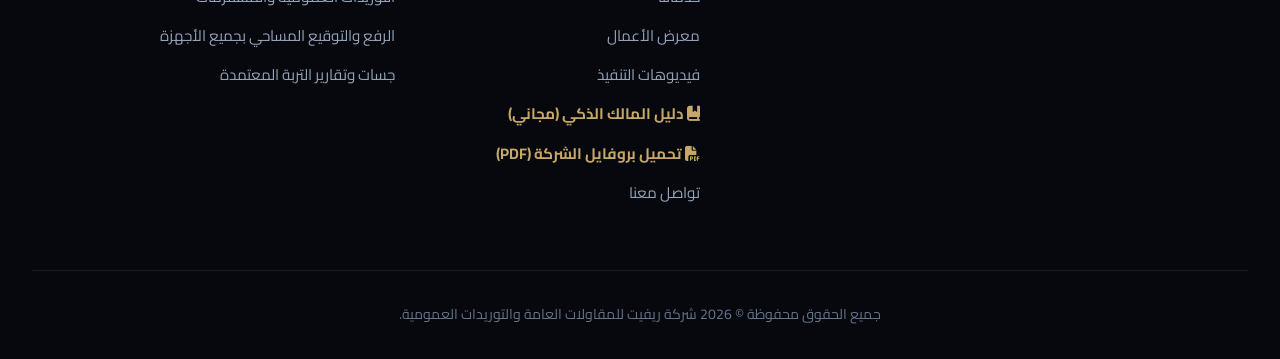
==== commit f2f1f34f: "Translate smart owner guide section & update services heading" ====
--- a/index.html
+++ b/index.html
@@ -675,7 +675,7 @@
           <i class="fas fa-shapes"></i>
           <span data-i18n="services.badge">خدماتنا المتكاملة</span>
         </div>
-        <h2 data-i18n="services.title">حلول هندسية وإنشائية شاملة من الفكرة للتسليم</h2>
+        <h2 data-i18n="services.title">حلول هندسية وإنشائية شاملة من الفكرة حتى التسليم</h2>
         <p data-i18n="services.subtitle">نقدم منظومة عمل متكاملة تغطي كافة متطلبات المقاولات والتشطيب والتصميم والتوريد باحترافية استثنائية.</p>
       </div>
 
@@ -2804,21 +2804,21 @@
             <span data-i18n="guide.tagYear">إصدار 2026 الحصري</span>
           </div>
 
-          <div class="guide-3d-book" id="bookTriggerBtn" title="انقر لتصفح الدليل">
+          <div class="guide-3d-book" id="bookTriggerBtn" title="انقر لتصفح الدليل" data-i18n-title="guide.bookTooltip">
             <div class="book-cover-top">
               <span class="book-tag" data-i18n="guide.tagFree">تحميل مجاني 100%</span>
               <div class="book-cover-logo">
                 <img src="logo.jpg" alt="Revit Logo">
                 <span>REVIT CONSULTING</span>
               </div>
-              <h3 class="book-title">دليل المالك الذكي لتشطيب شقتك أو فيلتك</h3>
-              <p class="book-subtitle">كشف أسرار التوفير وتجنب الأخطاء الهندسية الشائعة</p>
+              <h3 class="book-title" data-i18n="guide.bookTitle">دليل المالك الذكي لتشطيب شقتك أو فيلتك</h3>
+              <p class="book-subtitle" data-i18n="guide.bookSubtitle">كشف أسرار التوفير وتجنب الأخطاء الهندسية الشائعة</p>
             </div>
 
             <div class="book-cover-bottom">
               <div class="book-author">
                 <span data-i18n="guide.tagRevit">إعداد مهندسي ريفيت</span>
-                <small>نسخة مهنية معتمدة</small>
+                <small data-i18n="guide.tagCertified">نسخة مهنية معتمدة</small>
               </div>
               <div class="book-badge-icon">
                 <i class="fas fa-file-pdf"></i>
@@ -2828,7 +2828,7 @@
 
           <div class="book-floating-badge book-badge-bottom">
             <i class="fas fa-shield-check"></i>
-            <span data-i18n="guide.tagRevit">إشراف هندسي معتمد</span>
+            <span data-i18n="guide.tagSupervision">إشراف هندسي معتمد</span>
           </div>
         </div>
       </div>
@@ -3018,7 +3018,7 @@
             <li><a href="#services" data-i18n="nav.services">خدماتنا</a></li>
             <li><a href="#portfolio" data-i18n="nav.portfolio">معرض الأعمال</a></li>
             <li><a href="#reels" data-i18n="nav.reels">فيديوهات التنفيذ</a></li>
-            <li><a href="#guide" style="color: var(--primary-gold); font-weight: 700;"><i class="fas fa-book-bookmark"></i> <span data-i18n="guide.badge">دليل المالك الذكي (مجاني)</span></a></li>
+            <li><a href="#guide" style="color: var(--primary-gold); font-weight: 700;"><i class="fas fa-book-bookmark"></i> <span data-i18n="footer.guideLink">دليل المالك الذكي (مجاني)</span></a></li>
             <li><a href="company-profile.pdf" download="بروفايل شركة ريفيت للمقاولات العامة.pdf" target="_blank" style="color: var(--primary-gold); font-weight: 700;"><i class="fas fa-file-pdf"></i> <span data-i18n="about.profileBtn">تحميل بروفايل الشركة (PDF)</span></a></li>
             <li><a href="#contact" data-i18n="nav.contact">تواصل معنا</a></li>
           </ul>
@@ -3078,13 +3078,13 @@
       <div class="guide-modal-header">
         <div class="guide-modal-title">
           <i class="fas fa-book-open"></i>
-          <h3 id="guideModalTitle">دليل المالك الذكي لتشطيب شقتك أو فيلتك وتجنب أخطاء البناء الشائعة</h3>
+          <h3 id="guideModalTitle" data-i18n="guide.modal.title">دليل المالك الذكي لتشطيب شقتك أو فيلتك وتجنب أخطاء البناء الشائعة</h3>
         </div>
         <div class="guide-modal-actions">
           <a href="smart-finishing-guide.pdf" download="دليل المالك الذكي لتشطيب شقتك أو فيلتك - شركة ريفيت.pdf" class="btn btn-primary" style="padding: 0.45rem 1rem; font-size: 0.85rem;" target="_blank">
-            <i class="fas fa-download"></i> تحميل PDF
+            <i class="fas fa-download"></i> <span data-i18n="guide.modal.download">تحميل PDF</span>
           </a>
-          <button type="button" class="guide-modal-close" id="closeGuideModalBtn" aria-label="إغلاق النافذة">
+          <button type="button" class="guide-modal-close" id="closeGuideModalBtn" aria-label="إغلاق النافذة" data-i18n-aria-label="guide.modal.closeAria">
             <i class="fas fa-times"></i>
           </button>
         </div>
@@ -3092,71 +3092,71 @@
 
       <div class="guide-modal-body">
         <div class="guide-chapter">
-          <span class="guide-chapter-badge">مقدمة استشارية</span>
-          <h4>لماذا يحتاج كل مالك عقار لهذا الدليل؟</h4>
-          <p>
+          <span class="guide-chapter-badge" data-i18n="guide.chIntro.badge">مقدمة استشارية</span>
+          <h4 data-i18n="guide.chIntro.title">لماذا يحتاج كل مالك عقار لهذا الدليل؟</h4>
+          <p data-i18n="guide.chIntro.p1">
             مرحلة التشطيب والبناء هي أضخم استثمار مالي يضعه مالك الشقة أو الفيلا بعد شراء العقار. وللأسف، يقع أكثر من 70% من الملاك في فخ الأخطاء غير المرئية أو العشوائية في التنسيق بين مقاولي الباطن، مما يؤدي إلى إهدار 20% إلى 35% من الميزانية في إعادة التكسير ومعالجة التسريبات والشروخ.
           </p>
-          <p>
+          <p data-i18n="guide.chIntro.p2">
             هذا الدليل يقدمه فريق <strong>شركة ريفيت للمقاولات العامة</strong> كمرجع هندسي مبسط لحماية استثمارك وتوجيهك خطوة بخطوة.
           </p>
         </div>
 
         <div class="guide-chapter">
-          <span class="guide-chapter-badge">الباب الأول: التسلسل الهندسي</span>
-          <h4>الترتيب الهندسي الصارم لـ 12 مرحلة تشطيب</h4>
-          <p>القاعدة الذهبية في الهندسة: <em>«لا تبدأ بنداً يفسد ما قبله، ولا تؤجل بنداً يحتاج إلى تأسيس مدفون»</em>.</p>
+          <span class="guide-chapter-badge" data-i18n="guide.ch1.badge">الباب الأول: التسلسل الهندسي</span>
+          <h4 data-i18n="guide.ch1.title">الترتيب الهندسي الصارم لـ 12 مرحلة تشطيب</h4>
+          <p data-i18n="guide.ch1.rule">القاعدة الذهبية في الهندسة: <em>«لا تبدأ بنداً يفسد ما قبله، ولا تؤجل بنداً يحتاج إلى تأسيس مدفون»</em>.</p>
           <div class="guide-steps-list">
-            <div class="guide-step-item"><i class="fas fa-check-circle"></i> <div><strong>1. التعديلات المعمارية والتكسير وبناء الحوائط:</strong> فتح وتعديل الفراغات وبناء الجدران واستلام الزوايا بميزان خيط وقامة.</div></div>
-            <div class="guide-step-item"><i class="fas fa-check-circle"></i> <div><strong>2. تأسيس السباكة والصرف الداخلي:</strong> تمديد مواسير التغذية والصرف وتجهيز مسارات التكييف والعزل الأولي.</div></div>
-            <div class="guide-step-item"><i class="fas fa-check-circle"></i> <div><strong>3. تأسيس الكهرباء وتمديد الخراطيم:</strong> شق مسارات الجدران ودفن الخراطيم وتوزيع لوحة القواطع الرئيسية ومفاتيح التحكم.</div></div>
-            <div class="guide-step-item"><i class="fas fa-check-circle"></i> <div><strong>4. أعمال المحارة (اللياسة المتكاملة):</strong> عمل البؤج والأوتار والطرطشة واستلام استواء الحوائط بالقدة وميزان المياه.</div></div>
-            <div class="guide-step-item"><i class="fas fa-check-circle"></i> <div><strong>5. العزل المائي الكيميائي للحمامات والمطابخ:</strong> عزل أرضيات الحمامات واختبار الغمر بالماء 48 ساعة قبل وضع السيراميك.</div></div>
-            <div class="guide-step-item"><i class="fas fa-check-circle"></i> <div><strong>6. الجبس بورد والأسقف المعلقة:</strong> تثبيت الشاسيهات المعدنية واستلام استقامة الفواصل وتأسيس إضاءة الـ LED والسبوتات.</div></div>
-            <div class="guide-step-item"><i class="fas fa-check-circle"></i> <div><strong>7. أرضيات السيراميك والبورسلين:</strong> استخدام مادة لاصقة مخصصة للبورسلين مع صلايب تمدد هندسية وفواصل ليونة.</div></div>
-            <div class="guide-step-item"><i class="fas fa-check-circle"></i> <div><strong>8. الدهانات والديكورات الحديثة:</strong> سحب سكينات المعجون وصنفرة الإضاءة الكاشفة والبطانة ثم الأوجه النهائية.</div></div>
+            <div class="guide-step-item"><i class="fas fa-check-circle"></i> <div data-i18n="guide.ch1.s1"><strong>1. التعديلات المعمارية والتكسير وبناء الحوائط:</strong> فتح وتعديل الفراغات وبناء الجدران واستلام الزوايا بميزان خيط وقامة.</div></div>
+            <div class="guide-step-item"><i class="fas fa-check-circle"></i> <div data-i18n="guide.ch1.s2"><strong>2. تأسيس السباكة والصرف الداخلي:</strong> تمديد مواسير التغذية والصرف وتجهيز مسارات التكييف والعزل الأولي.</div></div>
+            <div class="guide-step-item"><i class="fas fa-check-circle"></i> <div data-i18n="guide.ch1.s3"><strong>3. تأسيس الكهرباء وتمديد الخراطيم:</strong> شق مسارات الجدران ودفن الخراطيم وتوزيع لوحة القواطع الرئيسية ومفاتيح التحكم.</div></div>
+            <div class="guide-step-item"><i class="fas fa-check-circle"></i> <div data-i18n="guide.ch1.s4"><strong>4. أعمال المحارة (اللياسة المتكاملة):</strong> عمل البؤج والأوتار والطرطشة واستلام استواء الحوائط بالقدة وميزان المياه.</div></div>
+            <div class="guide-step-item"><i class="fas fa-check-circle"></i> <div data-i18n="guide.ch1.s5"><strong>5. العزل المائي الكيميائي للحمامات والمطابخ:</strong> عزل أرضيات الحمامات واختبار الغمر بالماء 48 ساعة قبل وضع السيراميك.</div></div>
+            <div class="guide-step-item"><i class="fas fa-check-circle"></i> <div data-i18n="guide.ch1.s6"><strong>6. الجبس بورد والأسقف المعلقة:</strong> تثبيت الشاسيهات المعدنية واستلام استقامة الفواصل وتأسيس إضاءة الـ LED والسبوتات.</div></div>
+            <div class="guide-step-item"><i class="fas fa-check-circle"></i> <div data-i18n="guide.ch1.s7"><strong>7. أرضيات السيراميك والبورسلين:</strong> استخدام مادة لاصقة مخصصة للبورسلين مع صلايب تمدد هندسية وفواصل ليونة.</div></div>
+            <div class="guide-step-item"><i class="fas fa-check-circle"></i> <div data-i18n="guide.ch1.s8"><strong>8. الدهانات والديكورات الحديثة:</strong> سحب سكينات المعجون وصنفرة الإضاءة الكاشفة والبطانة ثم الأوجه النهائية.</div></div>
           </div>
         </div>
 
         <div class="guide-chapter">
-          <span class="guide-chapter-badge" style="background: rgba(239, 68, 68, 0.12); color: #EF4444; border-color: rgba(239, 68, 68, 0.3);">الباب الثاني: تحذيرات هامة</span>
-          <h4>أخطر 7 أخطاء شائعة في التشطيب تكلفك ثروة</h4>
+          <span class="guide-chapter-badge" style="background: rgba(239, 68, 68, 0.12); color: #EF4444; border-color: rgba(239, 68, 68, 0.3);" data-i18n="guide.ch2.badge">الباب الثاني: تحذيرات هامة</span>
+          <h4 data-i18n="guide.ch2.title">أخطر 7 أخطاء شائعة في التشطيب تكلفك ثروة</h4>
           <div class="guide-steps-list">
-            <div class="guide-step-item warning"><i class="fas fa-triangle-exclamation"></i> <div><strong>إلغاء اختبار كبس السباكة:</strong> عدم طلب فني شركة المواسير لكبس وضغط شبكة المياه ومنح شهادة الضمان قبل دفن المواسير بالأسمنت.</div></div>
-            <div class="guide-step-item warning"><i class="fas fa-triangle-exclamation"></i> <div><strong>تكسير الخرسانات والأعمدة لتمرير المواسير:</strong> خطأ إنشائي كارثي يضعف الهيكل الحامل للمبنى ويمنعه الكود الهندسي منعاً باتاً.</div></div>
-            <div class="guide-step-item warning"><i class="fas fa-triangle-exclamation"></i> <div><strong>لصق البورسلين بمونة الأسمنت فقط:</strong> مسامية البورسلين صفرية، والأسمنت يسبب تطبيل وانفصال البلاطات بعد فترة، والواجب استخدام مادة لاصقة مخصصة.</div></div>
-            <div class="guide-step-item warning"><i class="fas fa-triangle-exclamation"></i> <div><strong>إهمال عزل الحوائط بارتفاع 20-30 سم:</strong> العزل يجب أن يرتفع رقبة زجاجة فوق منسوب التشطيب لمنع رشح الرطوبة لظهر حوائط الغرف المجاورة.</div></div>
-            <div class="guide-step-item warning"><i class="fas fa-triangle-exclamation"></i> <div><strong>توزيع الكهرباء بدون مخطط فرش مسبق:</strong> تركيب مفاتيح ومآخذ في أماكن ستغطيها الدواليب أو السرير لاحقاً، مما يجبرك على التمديد الخارجي المشوه.</div></div>
+            <div class="guide-step-item warning"><i class="fas fa-triangle-exclamation"></i> <div data-i18n="guide.ch2.w1"><strong>إلغاء اختبار كبس السباكة:</strong> عدم طلب فني شركة المواسير لكبس وضغط شبكة المياه ومنح شهادة الضمان قبل دفن المواسير بالأسمنت.</div></div>
+            <div class="guide-step-item warning"><i class="fas fa-triangle-exclamation"></i> <div data-i18n="guide.ch2.w2"><strong>تكسير الخرسانات والأعمدة لتمرير المواسير:</strong> خطأ إنشائي كارثي يضعف الهيكل الحامل للمبنى ويمنعه الكود الهندسي منعاً باتاً.</div></div>
+            <div class="guide-step-item warning"><i class="fas fa-triangle-exclamation"></i> <div data-i18n="guide.ch2.w3"><strong>لصق البورسلين بمونة الأسمنت فقط:</strong> مسامية البورسلين صفرية، والأسمنت يسبب تطبيل وانفصال البلاطات بعد فترة، والواجب استخدام مادة لاصقة مخصصة.</div></div>
+            <div class="guide-step-item warning"><i class="fas fa-triangle-exclamation"></i> <div data-i18n="guide.ch2.w4"><strong>إهمال عزل الحوائط بارتفاع 20-30 سم:</strong> العزل يجب أن يرتفع رقبة زجاجة فوق منسوب التشطيب لمنع رشح الرطوبة لظهر حوائط الغرف المجاورة.</div></div>
+            <div class="guide-step-item warning"><i class="fas fa-triangle-exclamation"></i> <div data-i18n="guide.ch2.w5"><strong>توزيع الكهرباء بدون مخطط فرش مسبق:</strong> تركيب مفاتيح ومآخذ في أماكن ستغطيها الدواليب أو السرير لاحقاً، مما يجبرك على التمديد الخارجي المشوه.</div></div>
           </div>
         </div>
 
         <div class="guide-chapter">
-          <span class="guide-chapter-badge">الباب الثالث: الاستلام الهندسي</span>
-          <h4>قائمة فحص المهندس (Checklist) عند استلام الشقة</h4>
+          <span class="guide-chapter-badge" data-i18n="guide.ch3.badge">الباب الثالث: الاستلام الهندسي</span>
+          <h4 data-i18n="guide.ch3.title">قائمة فحص المهندس (Checklist) عند استلام الشقة</h4>
           <div class="guide-steps-list">
-            <div class="guide-step-item"><i class="fas fa-check-double"></i> <div><strong>المحارة:</strong> التأكد من عدم وجود أي تطبيل بطرق خفيف، واستواء الحائط مع القدة بدون أي فراغ (أقل من 2 مم).</div></div>
-            <div class="guide-step-item"><i class="fas fa-check-double"></i> <div><strong>السيراميك:</strong> فحص ميول بالوعات الصرف بصب ماء ومراقبة انسيابه السريع، والتأكد من تطابق لحامات العراميس.</div></div>
-            <div class="guide-step-item"><i class="fas fa-check-double"></i> <div><strong>الكهرباء:</strong> اختبار كل مقبس كهربائي بجهاز فحص القطبية والتأكد من ربط سلك التأريض (Earth) في الأجهزة الحساسة.</div></div>
-            <div class="guide-step-item"><i class="fas fa-check-double"></i> <div><strong>الأبواب والشبابيك:</strong> سهولة القفل والإحكام وعزل الصوت والحرارة وعدم احتكاك الدلف بالأرضيات.</div></div>
+            <div class="guide-step-item"><i class="fas fa-check-double"></i> <div data-i18n="guide.ch3.c1"><strong>المحارة:</strong> التأكد من عدم وجود أي تطبيل بطرق خفيف، واستواء الحائط مع القدة بدون أي فراغ (أقل من 2 مم).</div></div>
+            <div class="guide-step-item"><i class="fas fa-check-double"></i> <div data-i18n="guide.ch3.c2"><strong>السيراميك:</strong> فحص ميول بالوعات الصرف بصب ماء ومراقبة انسيابه السريع، والتأكد من تطابق لحامات العراميس.</div></div>
+            <div class="guide-step-item"><i class="fas fa-check-double"></i> <div data-i18n="guide.ch3.c3"><strong>الكهرباء:</strong> اختبار كل مقبس كهربائي بجهاز فحص القطبية والتأكد من ربط سلك التأريض (Earth) في الأجهزة الحساسة.</div></div>
+            <div class="guide-step-item"><i class="fas fa-check-double"></i> <div data-i18n="guide.ch3.c4"><strong>الأبواب والشبابيك:</strong> سهولة القفل والإحكام وعزل الصوت والحرارة وعدم احتكاك الدلف بالأرضيات.</div></div>
           </div>
         </div>
 
         <div class="guide-chapter" style="background: rgba(197, 168, 105, 0.08); padding: 1.5rem; border-radius: var(--radius-md); border: 1px solid var(--primary-gold);">
-          <span class="guide-chapter-badge">استشارة ميدانية مجانية</span>
-          <h4>هل ترغب في أن يفحص مهندس ريفيت شقتك أو فيلتك؟</h4>
-          <p>
+          <span class="guide-chapter-badge" data-i18n="guide.ch4.badge">استشارة ميدانية مجانية</span>
+          <h4 data-i18n="guide.ch4.title">هل ترغب في أن يفحص مهندس ريفيت شقتك أو فيلتك؟</h4>
+          <p data-i18n="guide.ch4.desc">
             يسعد فريق ريفيت الهندسي بتقديم <strong>معاينة ميدانية ومقايسة تفصيلية معتمدة</strong> لوحدتك السكنية أو التجارية بدون أي التزام مسبق.
           </p>
           <div style="margin-top: 1rem; display: flex; gap: 0.85rem; flex-wrap: wrap;">
-            <a href="https://wa.me/201044743355" target="_blank" rel="noopener noreferrer" class="btn btn-whatsapp"><i class="fab fa-whatsapp"></i> احجز موعد معاينة عبر واتساب</a>
-            <a href="#contact" class="btn btn-primary" onclick="document.getElementById('guideModal').classList.remove('active'); document.body.style.overflow = '';">اطلب مقايسة تفصيلية الآن</a>
+            <a href="https://wa.me/201044743355" target="_blank" rel="noopener noreferrer" class="btn btn-whatsapp"><i class="fab fa-whatsapp"></i> <span data-i18n="guide.ch4.whatsapp">احجز موعد معاينة عبر واتساب</span></a>
+            <a href="#contact" class="btn btn-primary" onclick="document.getElementById('guideModal').classList.remove('active'); document.body.style.overflow = '';"><span data-i18n="guide.ch4.quoteBtn">اطلب مقايسة تفصيلية الآن</span></a>
           </div>
         </div>
       </div>
 
       <div class="guide-modal-footer">
-        <span style="font-size: 0.85rem; color: var(--text-muted);"><i class="fas fa-shield-halved gold-text"></i> موثق ومعتمد من الإدارة الهندسية لشركة ريفيت للمقاولات 2026.</span>
-        <button type="button" class="btn btn-outline" id="closeGuideModalBtnBottom" style="padding: 0.45rem 1.25rem;">إغلاق</button>
+        <span style="font-size: 0.85rem; color: var(--text-muted);"><i class="fas fa-shield-halved gold-text"></i> <span data-i18n="guide.modal.footer">موثق ومعتمد من الإدارة الهندسية لشركة ريفيت للمقاولات 2026.</span></span>
+        <button type="button" class="btn btn-outline" id="closeGuideModalBtnBottom" style="padding: 0.45rem 1.25rem;" data-i18n="guide.modal.close">إغلاق</button>
       </div>
     </div>
   </div>
@@ -3168,7 +3168,7 @@
   </div>
 
   <!-- JavaScript Scripts -->
-  <script src="js/translations.js?v=20261025_fixed"></script>
-  <script src="js/app.js?v=20261025_fixed"></script>
+  <script src="js/translations.js?v=20261030_guide_en"></script>
+  <script src="js/app.js?v=20261030_guide_en"></script>
 </body>
 </html>
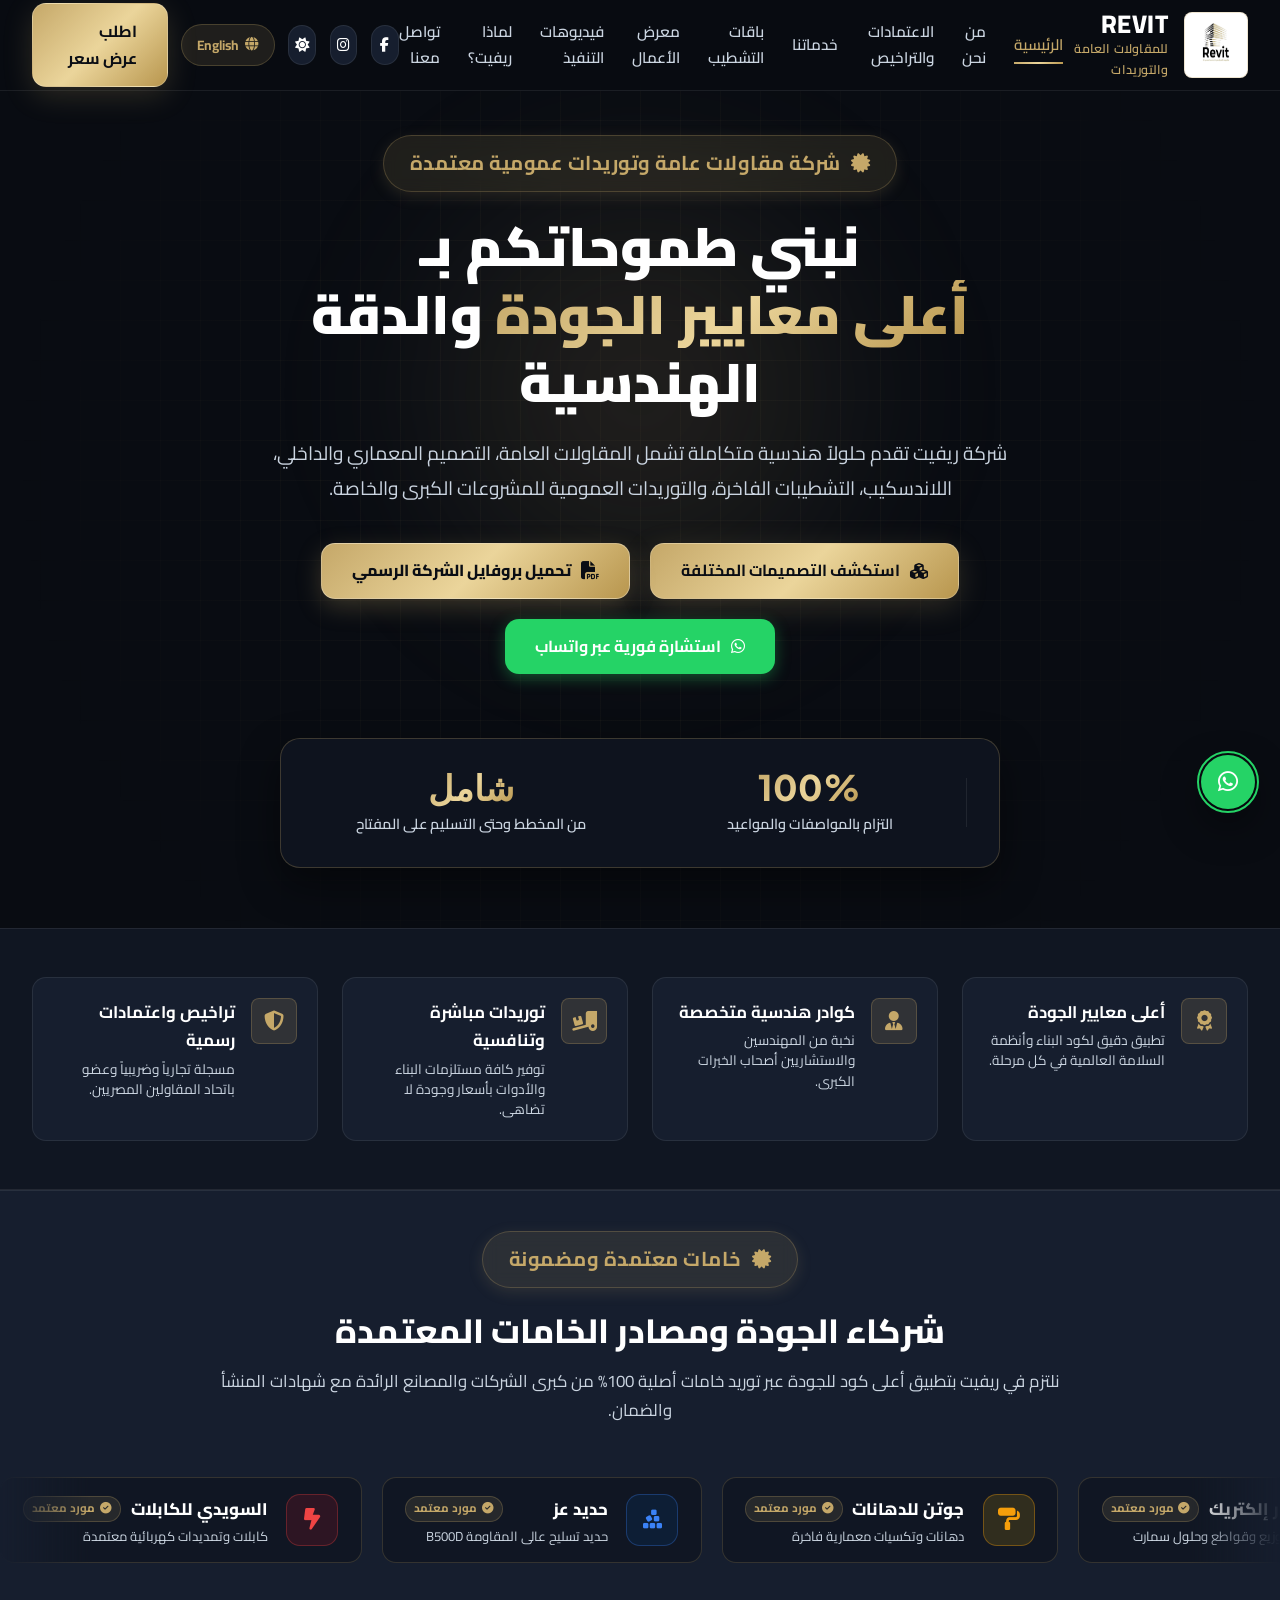
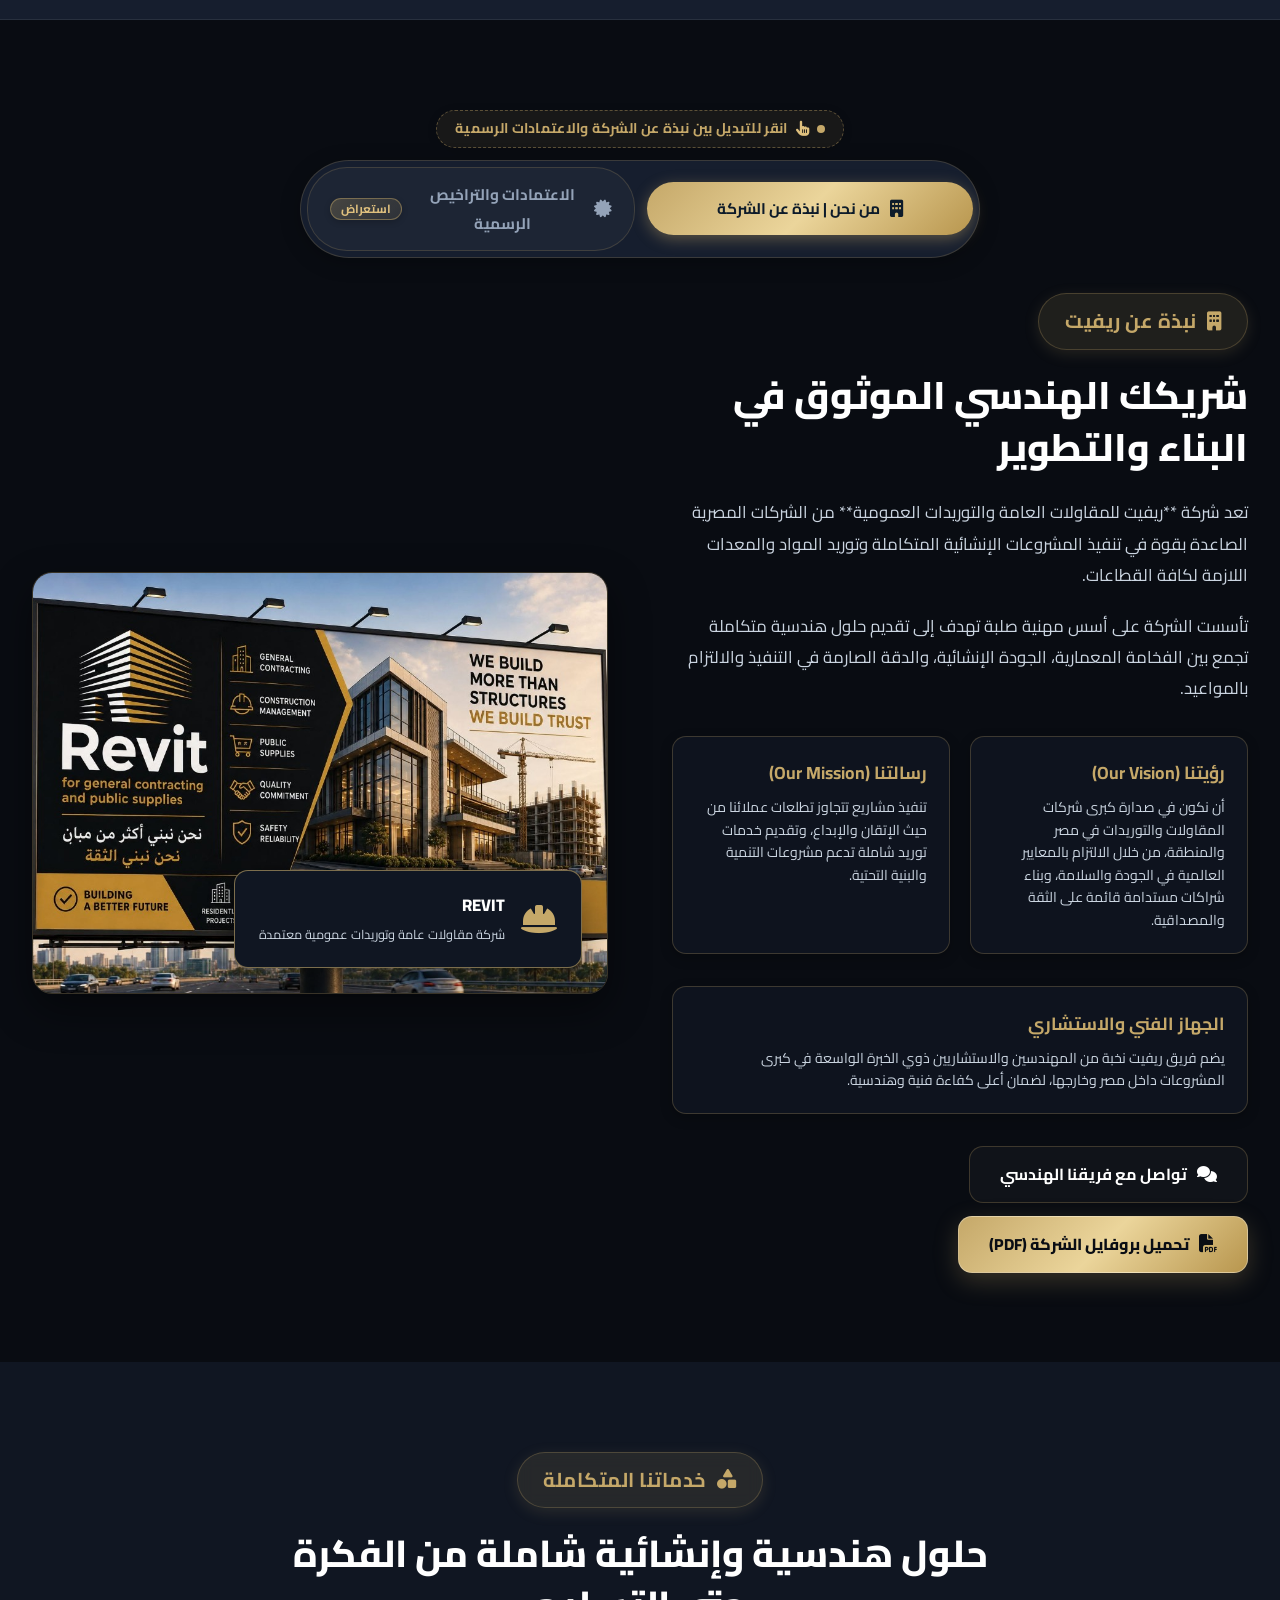
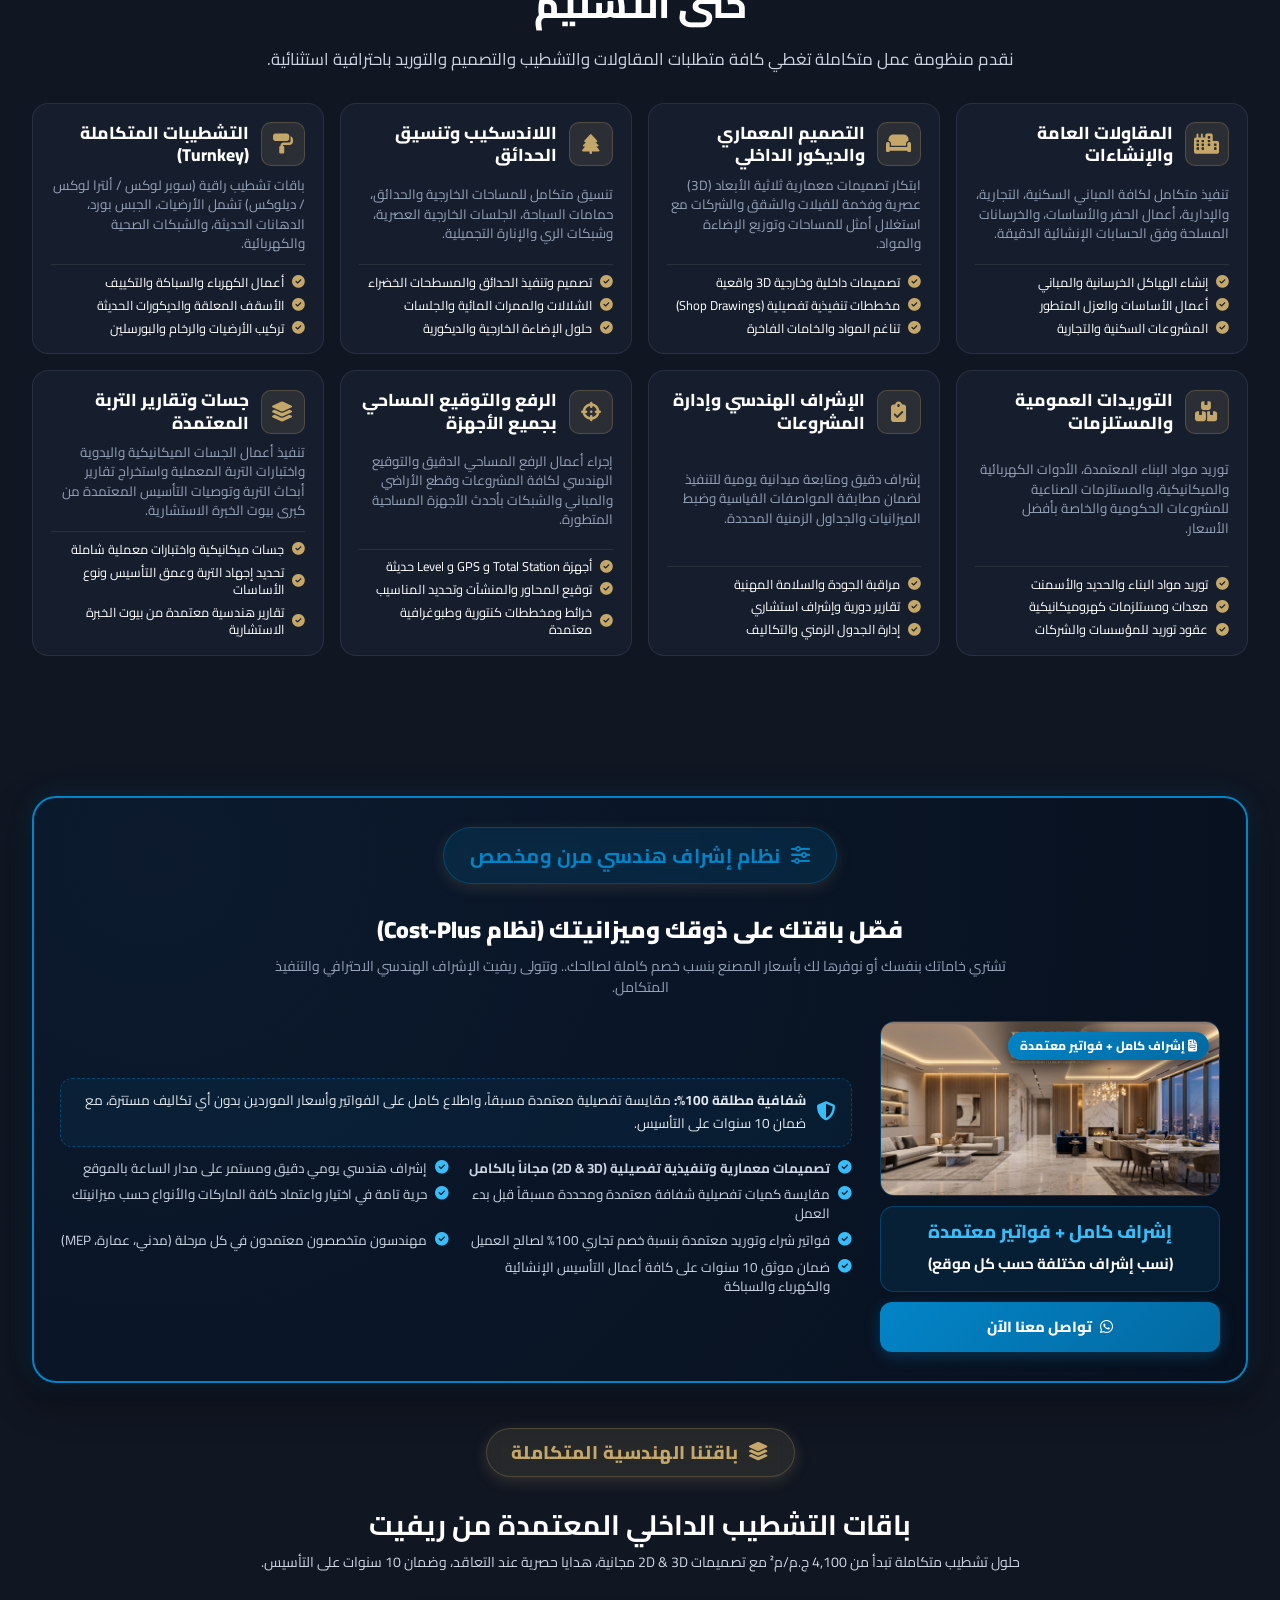
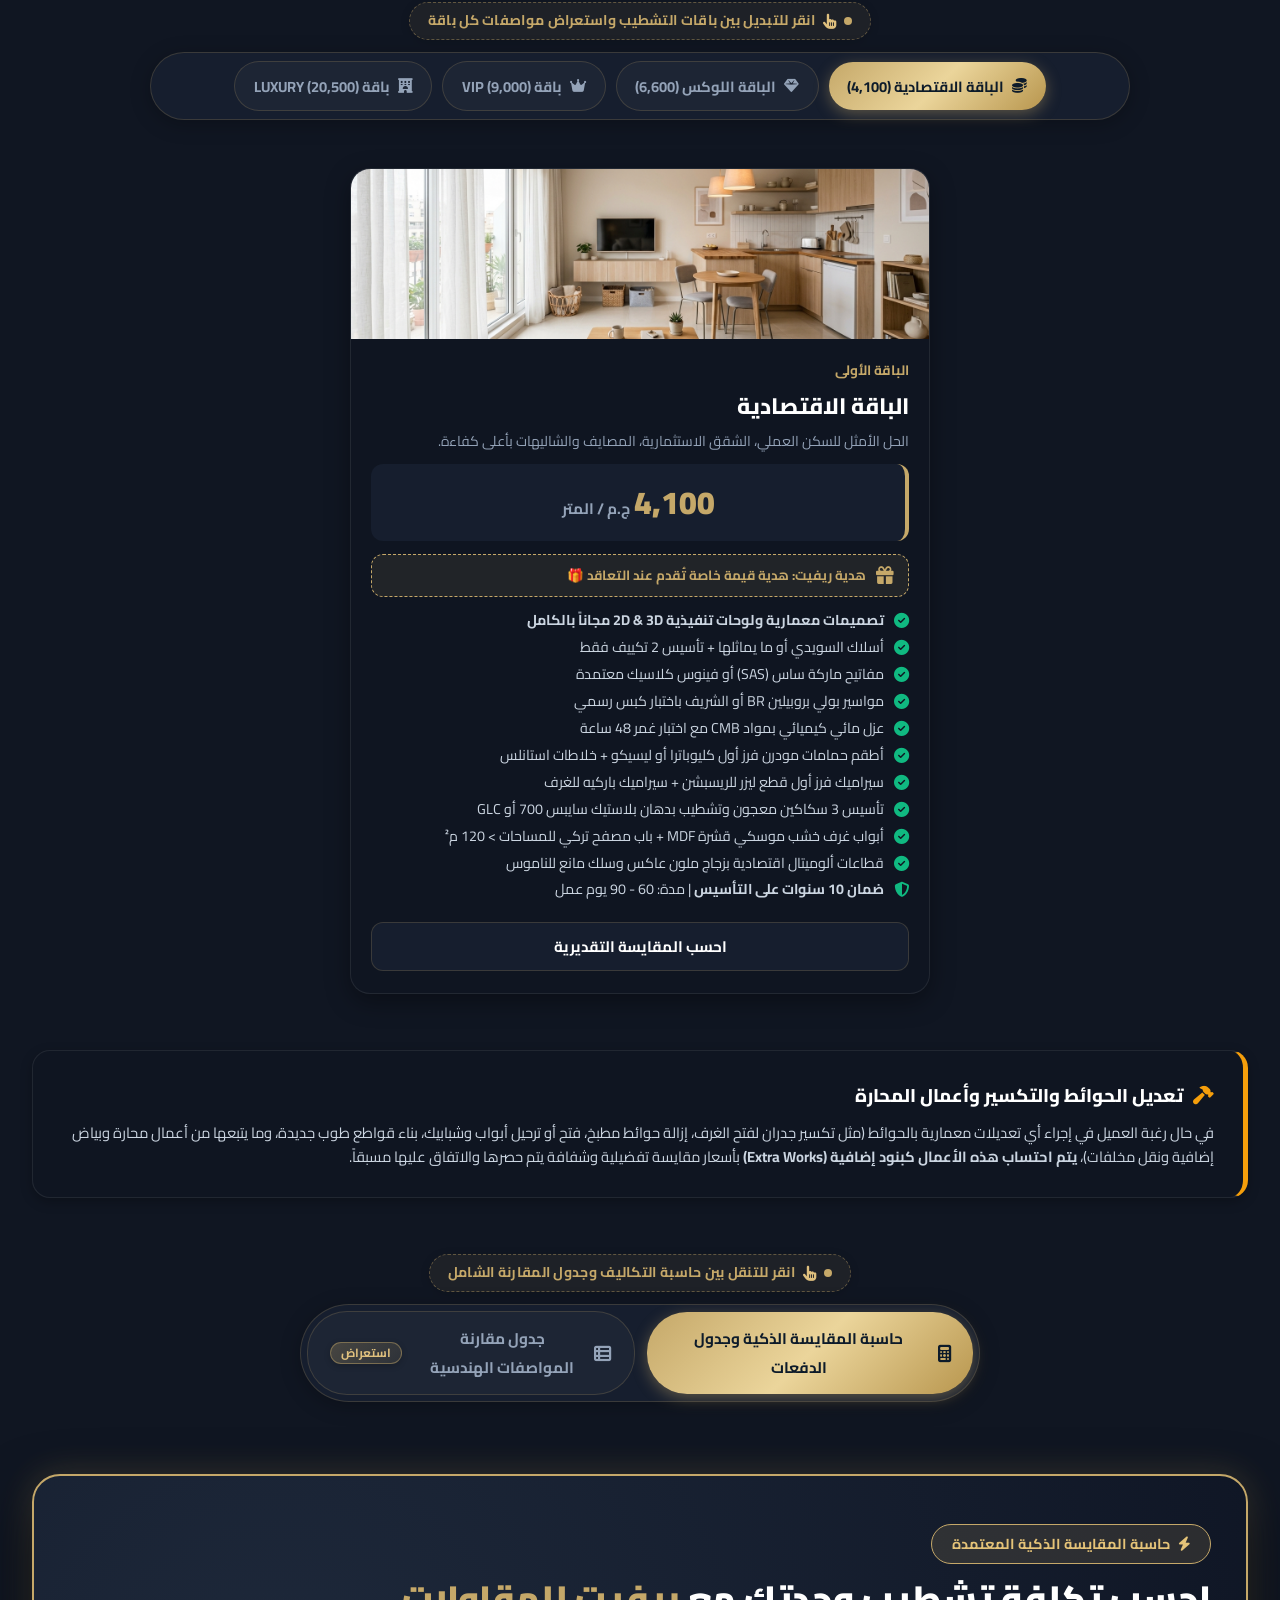
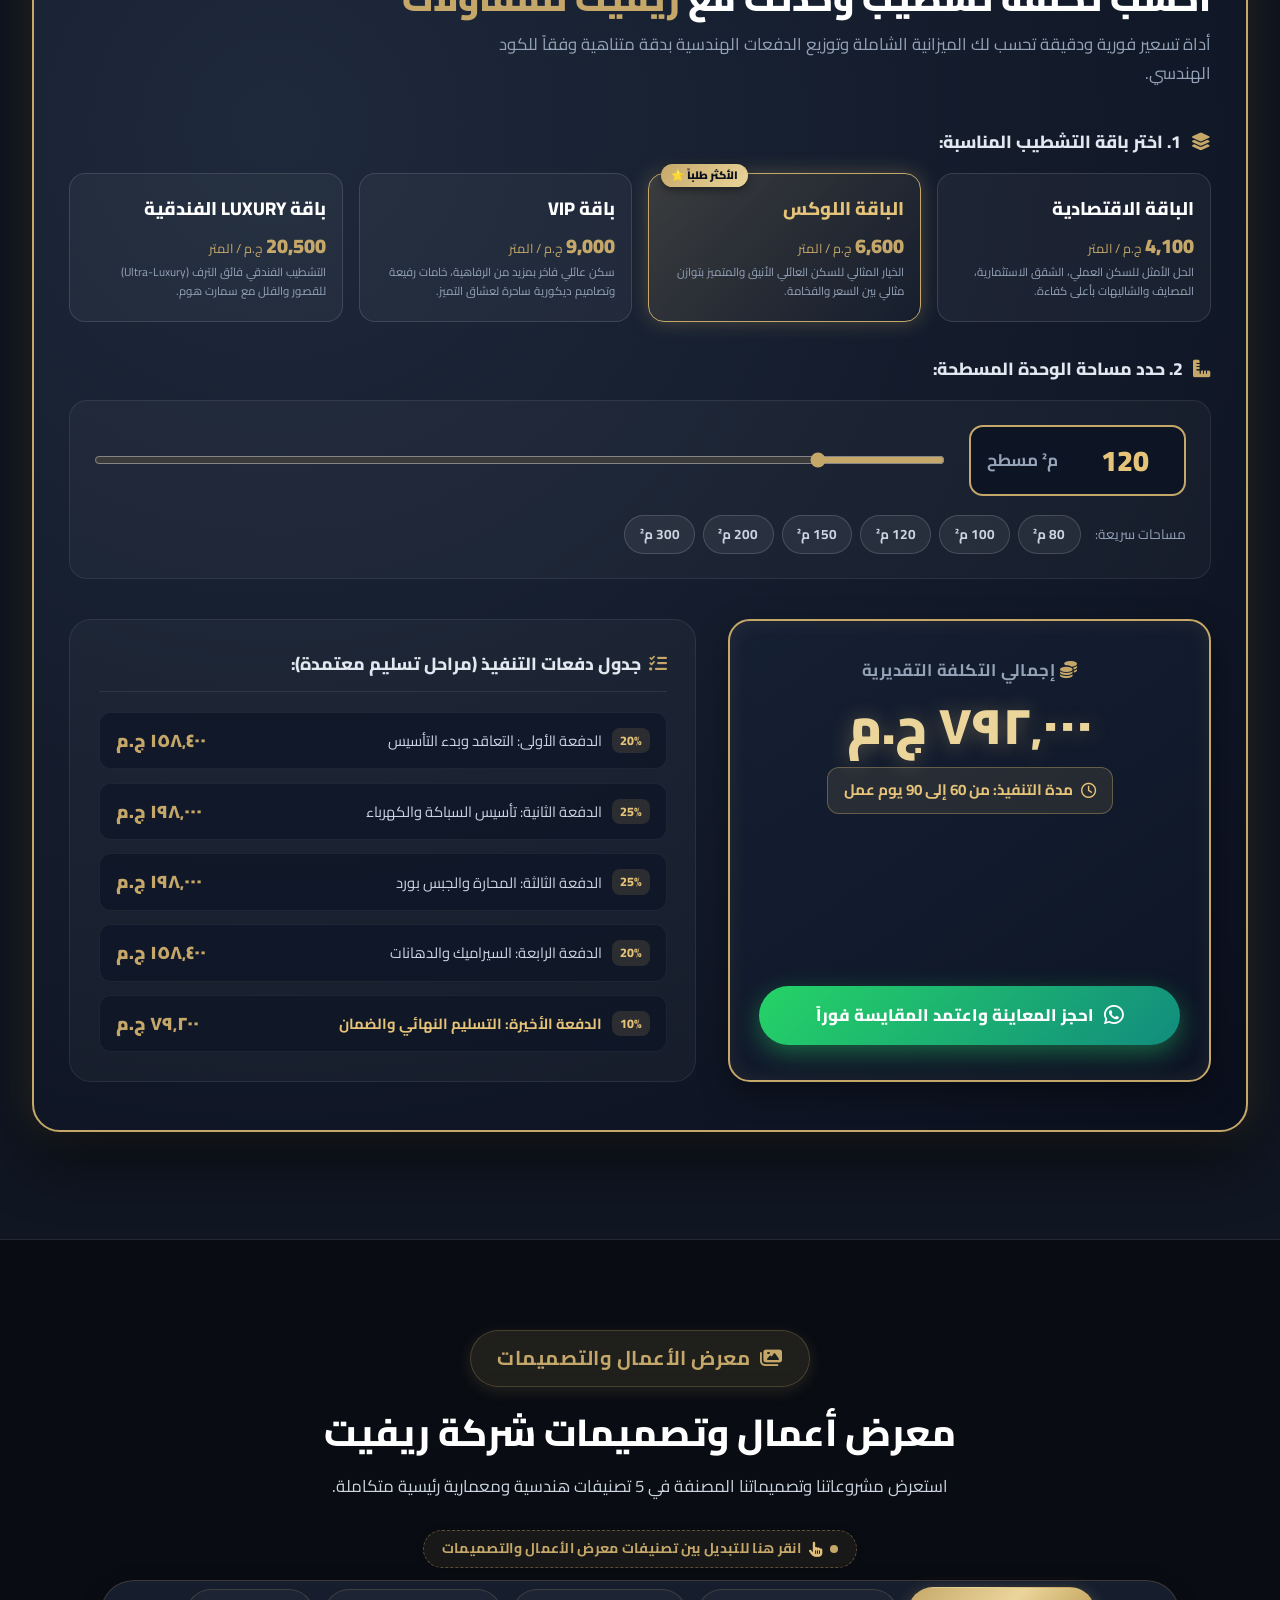
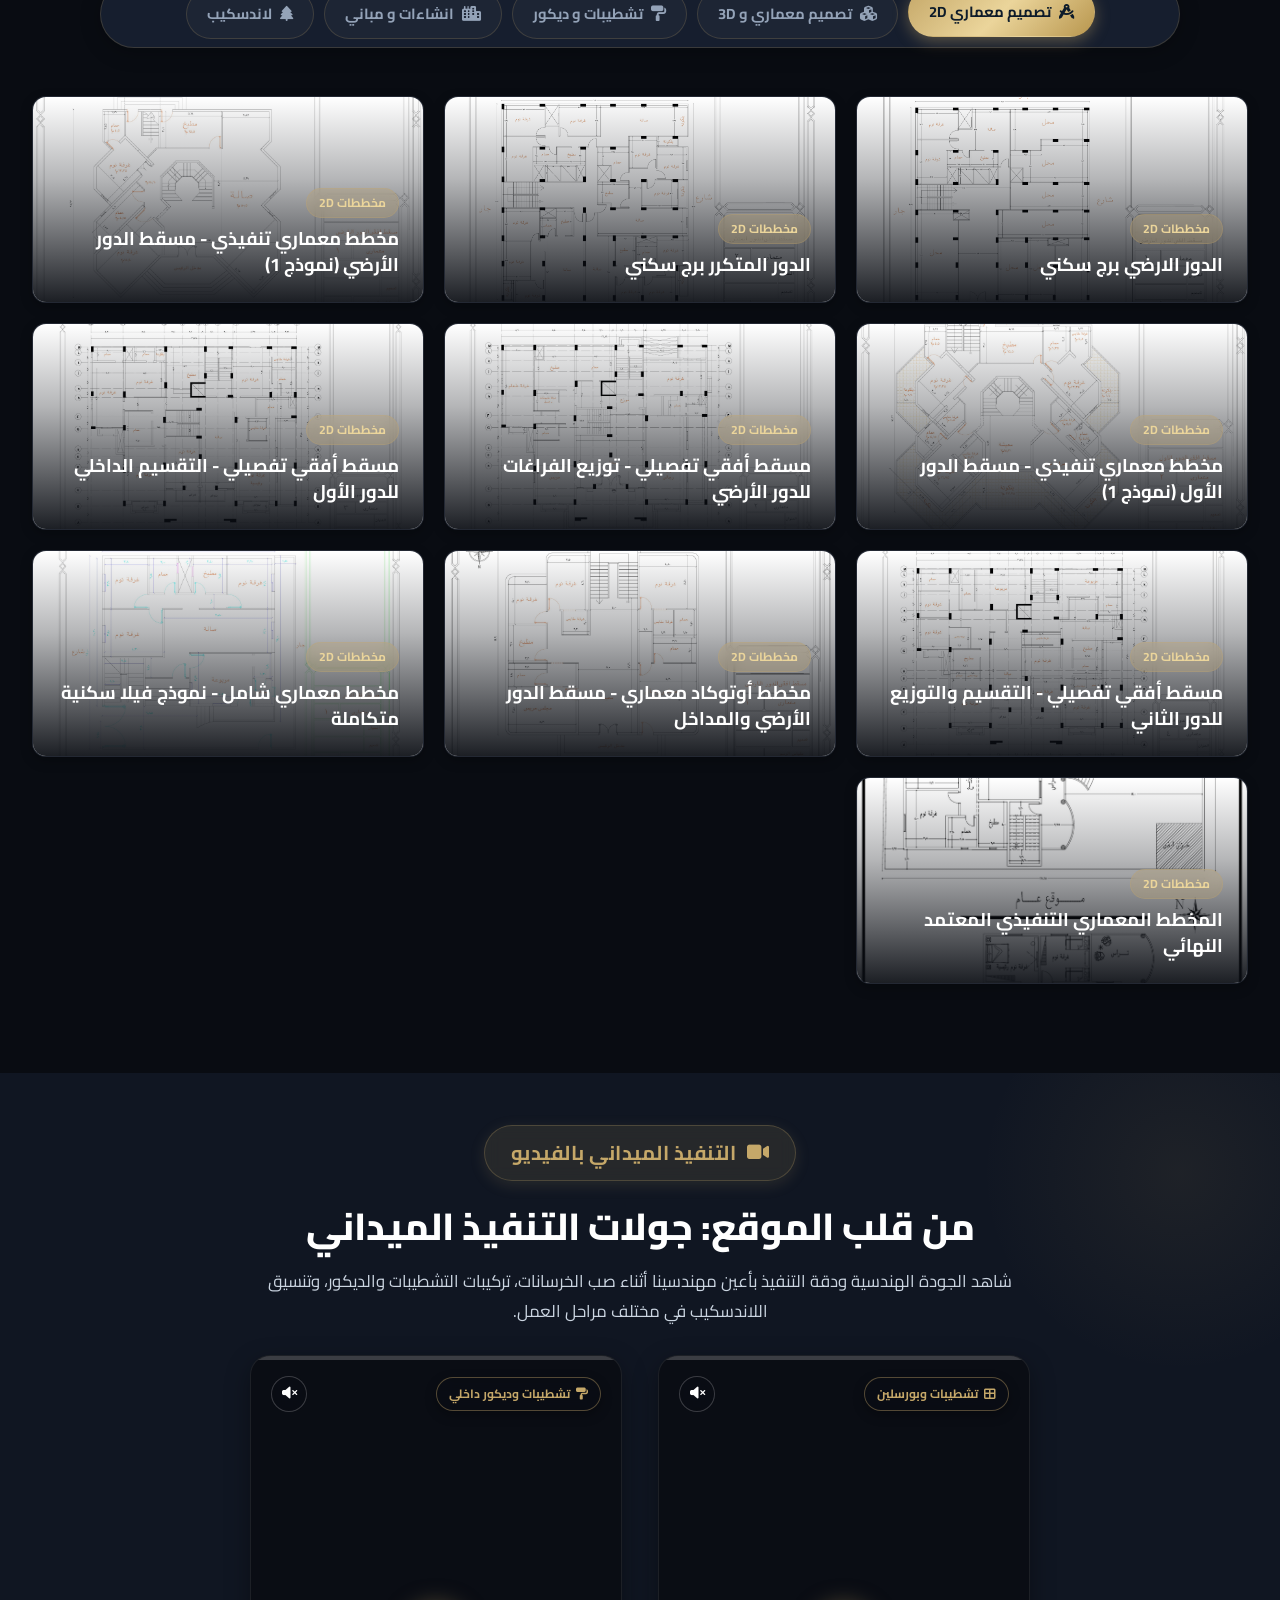
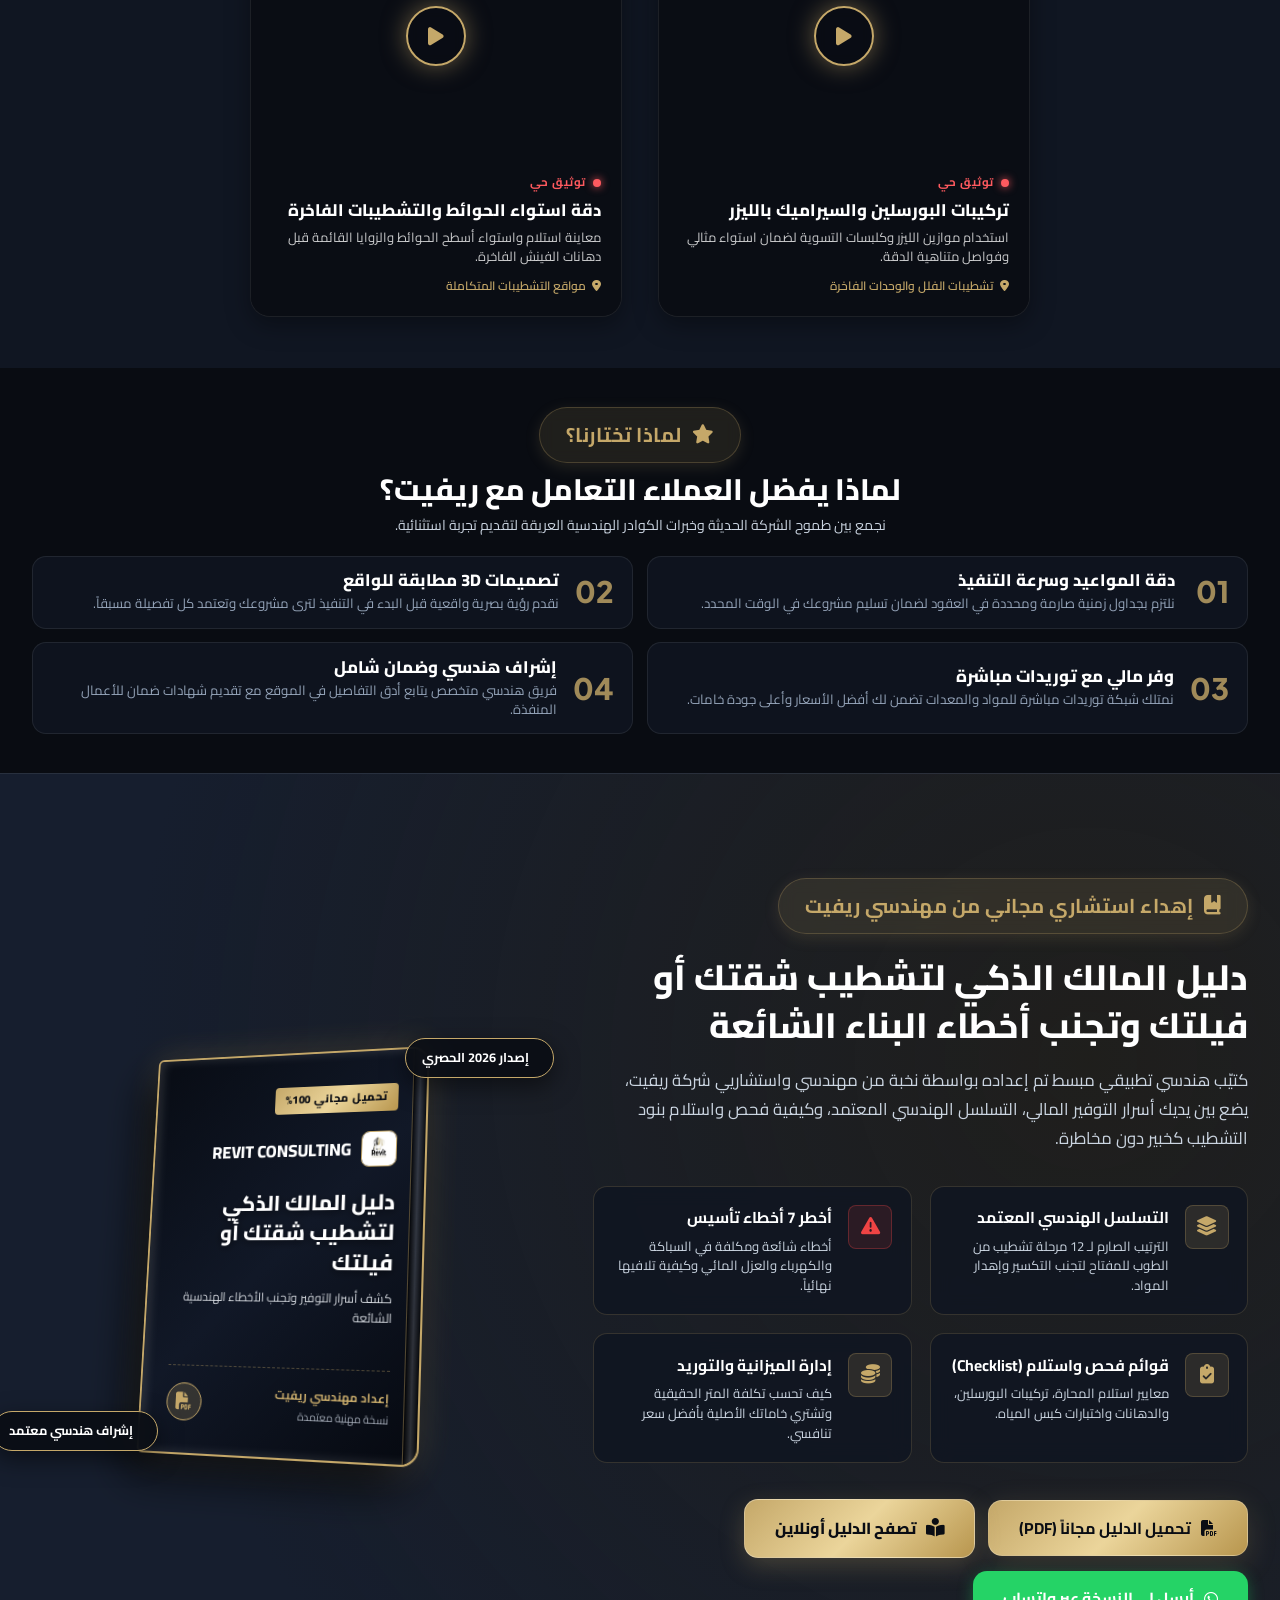
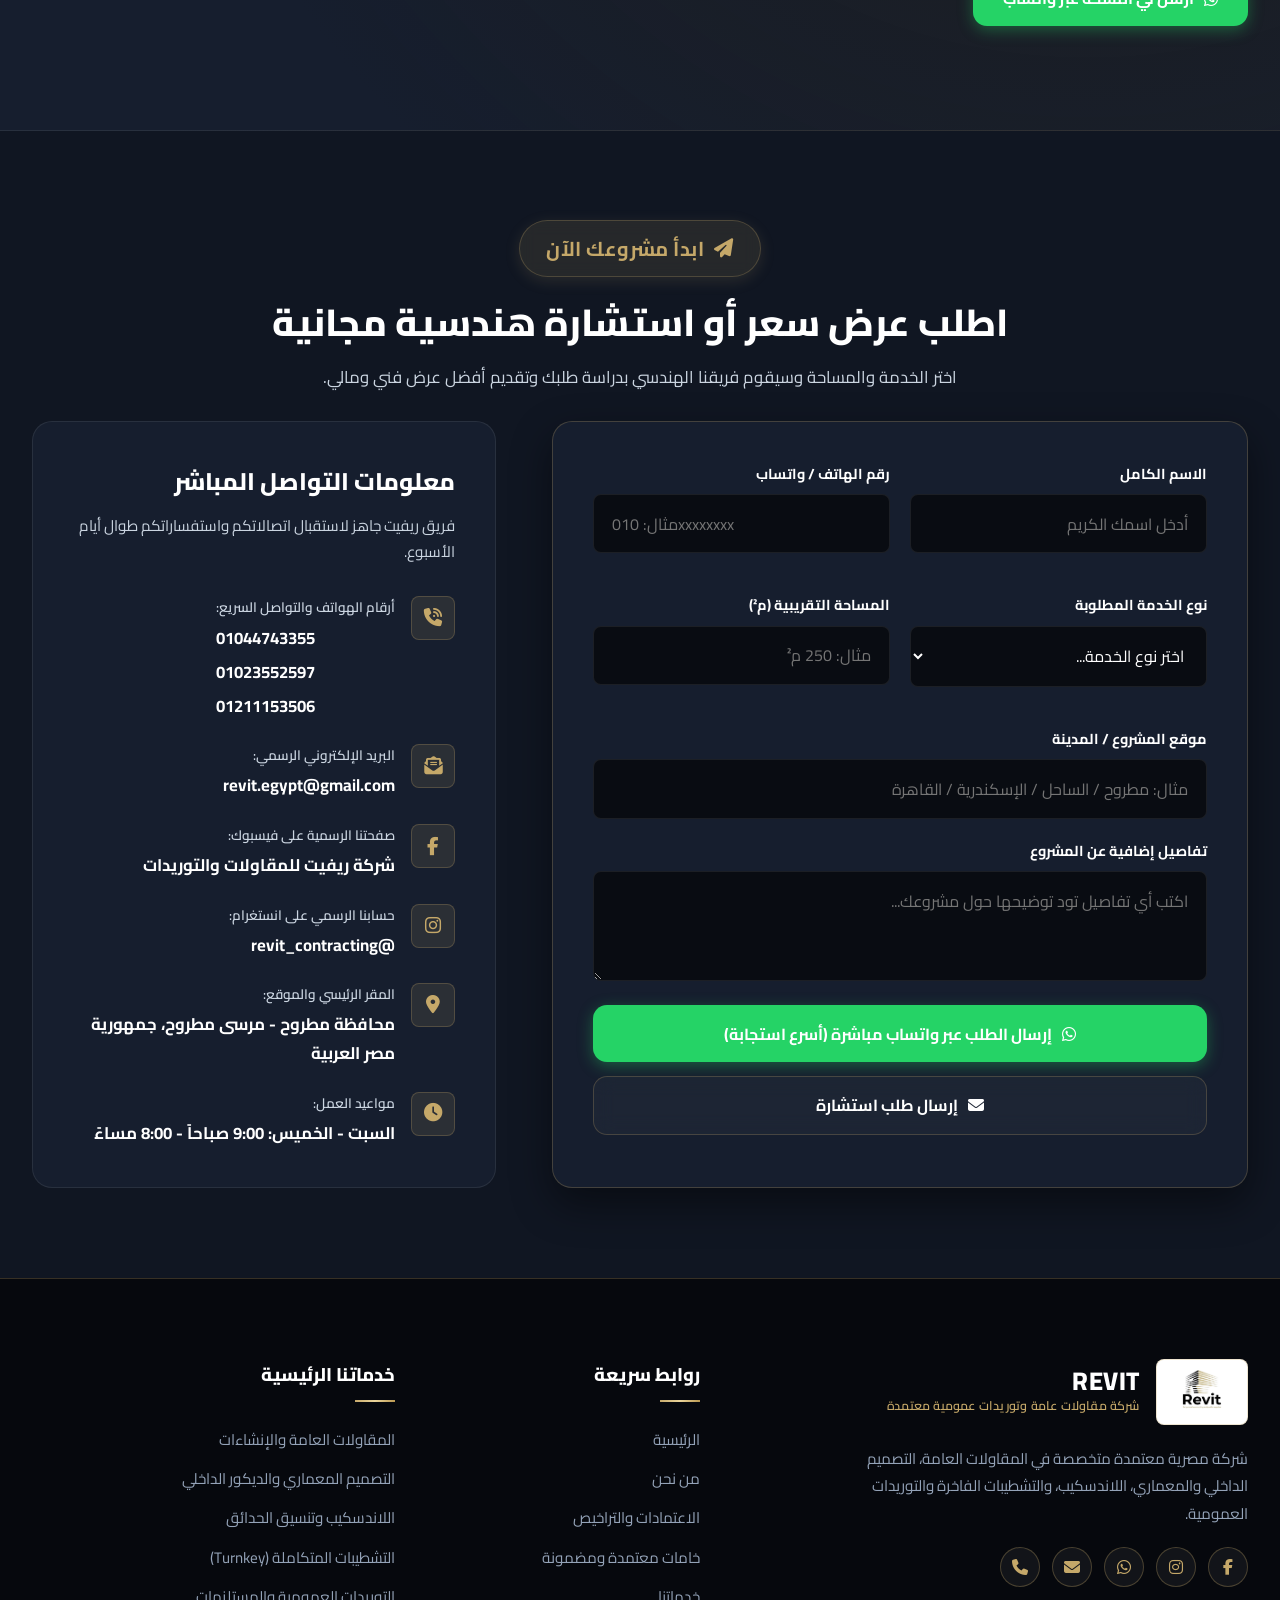
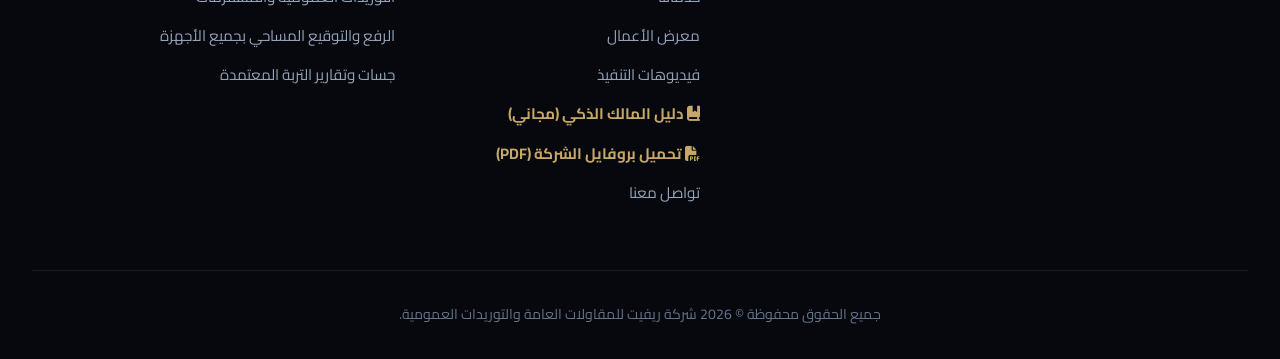
==== commit db9e5fa4: "Update about tabs hint text" ====
--- a/index.html
+++ b/index.html
@@ -472,7 +472,7 @@
         <div class="tabs-interactive-hint" aria-hidden="true">
           <span class="hint-pulse-dot"></span>
           <i class="fas fa-hand-pointer"></i>
-          <span data-i18n="about.tabs_hint">انقر للتبديل بين نبذة الشركة والاعتمادات الرسمية</span>
+          <span data-i18n="about.tabs_hint">انقر للتبديل بين نبذة عن الشركة والاعتمادات الرسمية</span>
         </div>
         <div class="packages-tools-nav company-tools-nav" role="tablist" aria-label="نبذة عن ريفيت والاعتمادات">
           <button type="button" class="tool-nav-btn active" id="btnShowAbout" onclick="switchAboutCertTab('about')" role="tab" aria-selected="true" title="عرض نبذة عن الشركة">
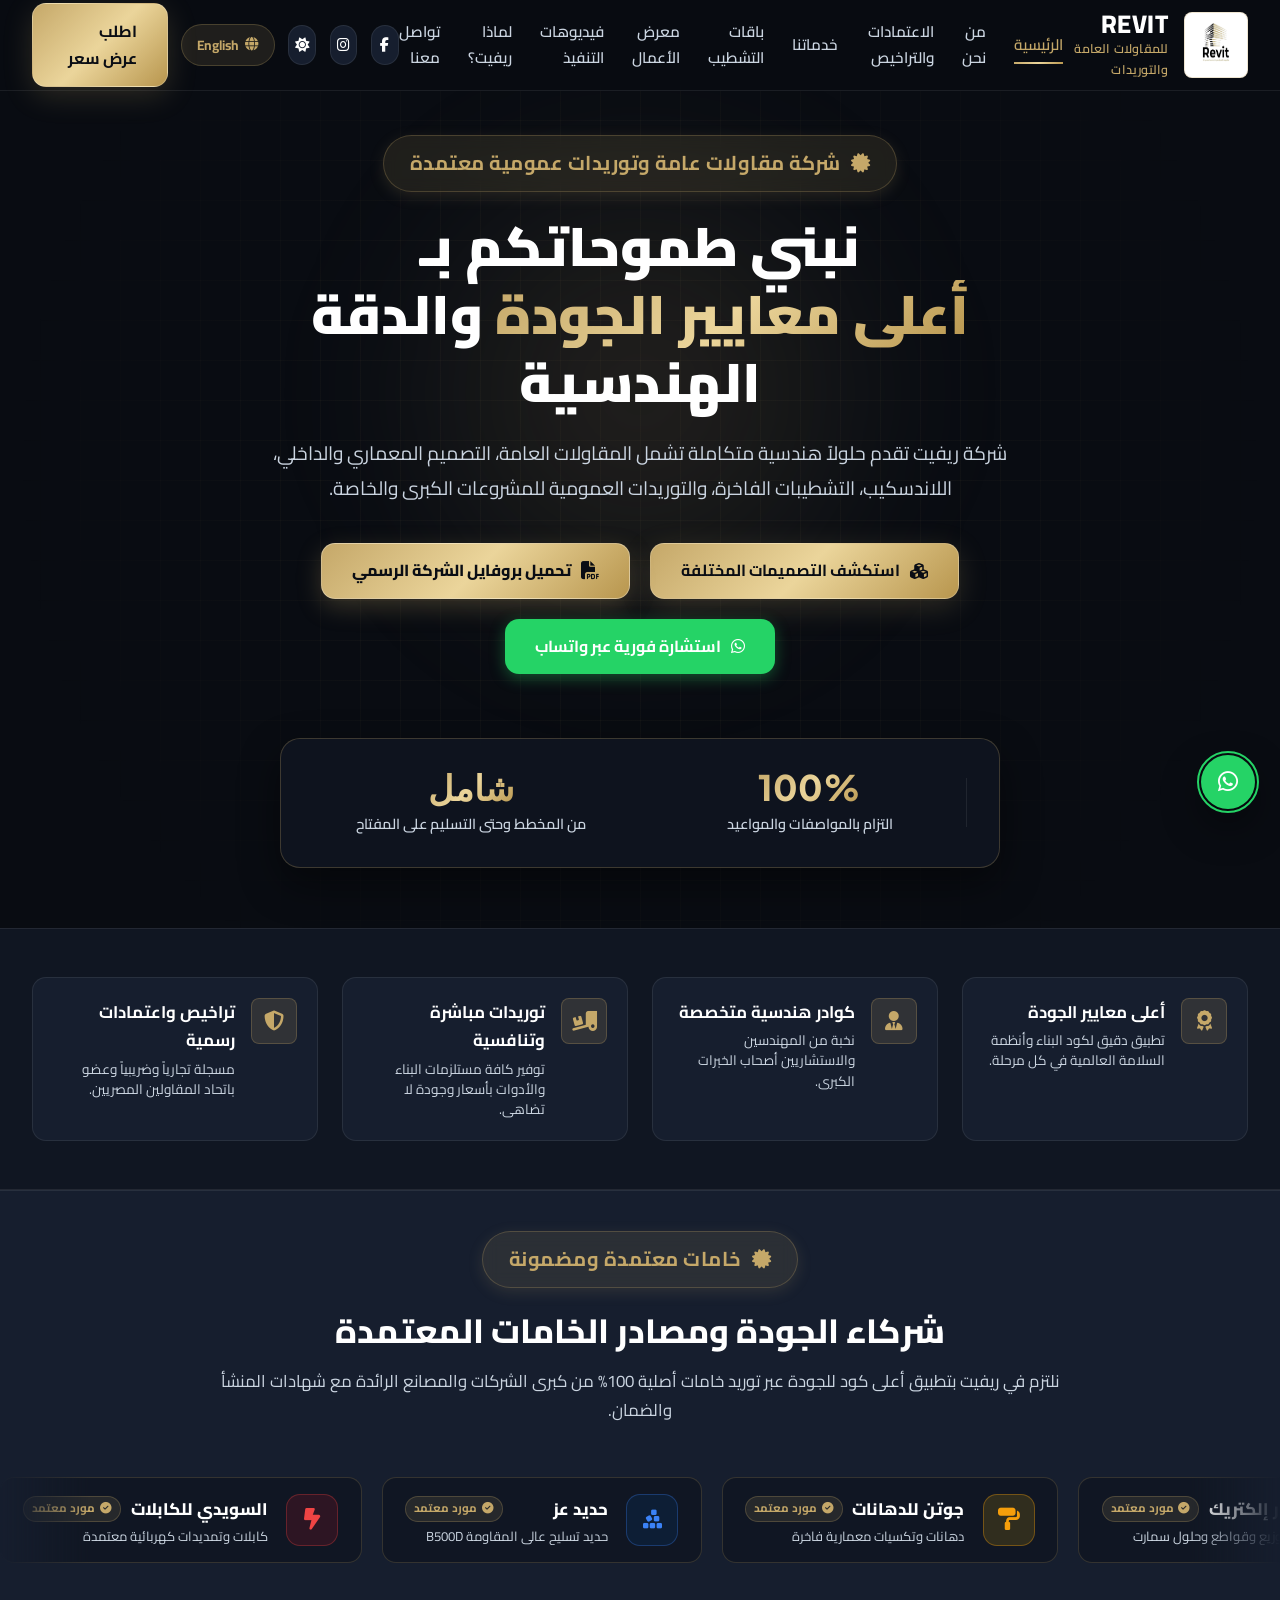
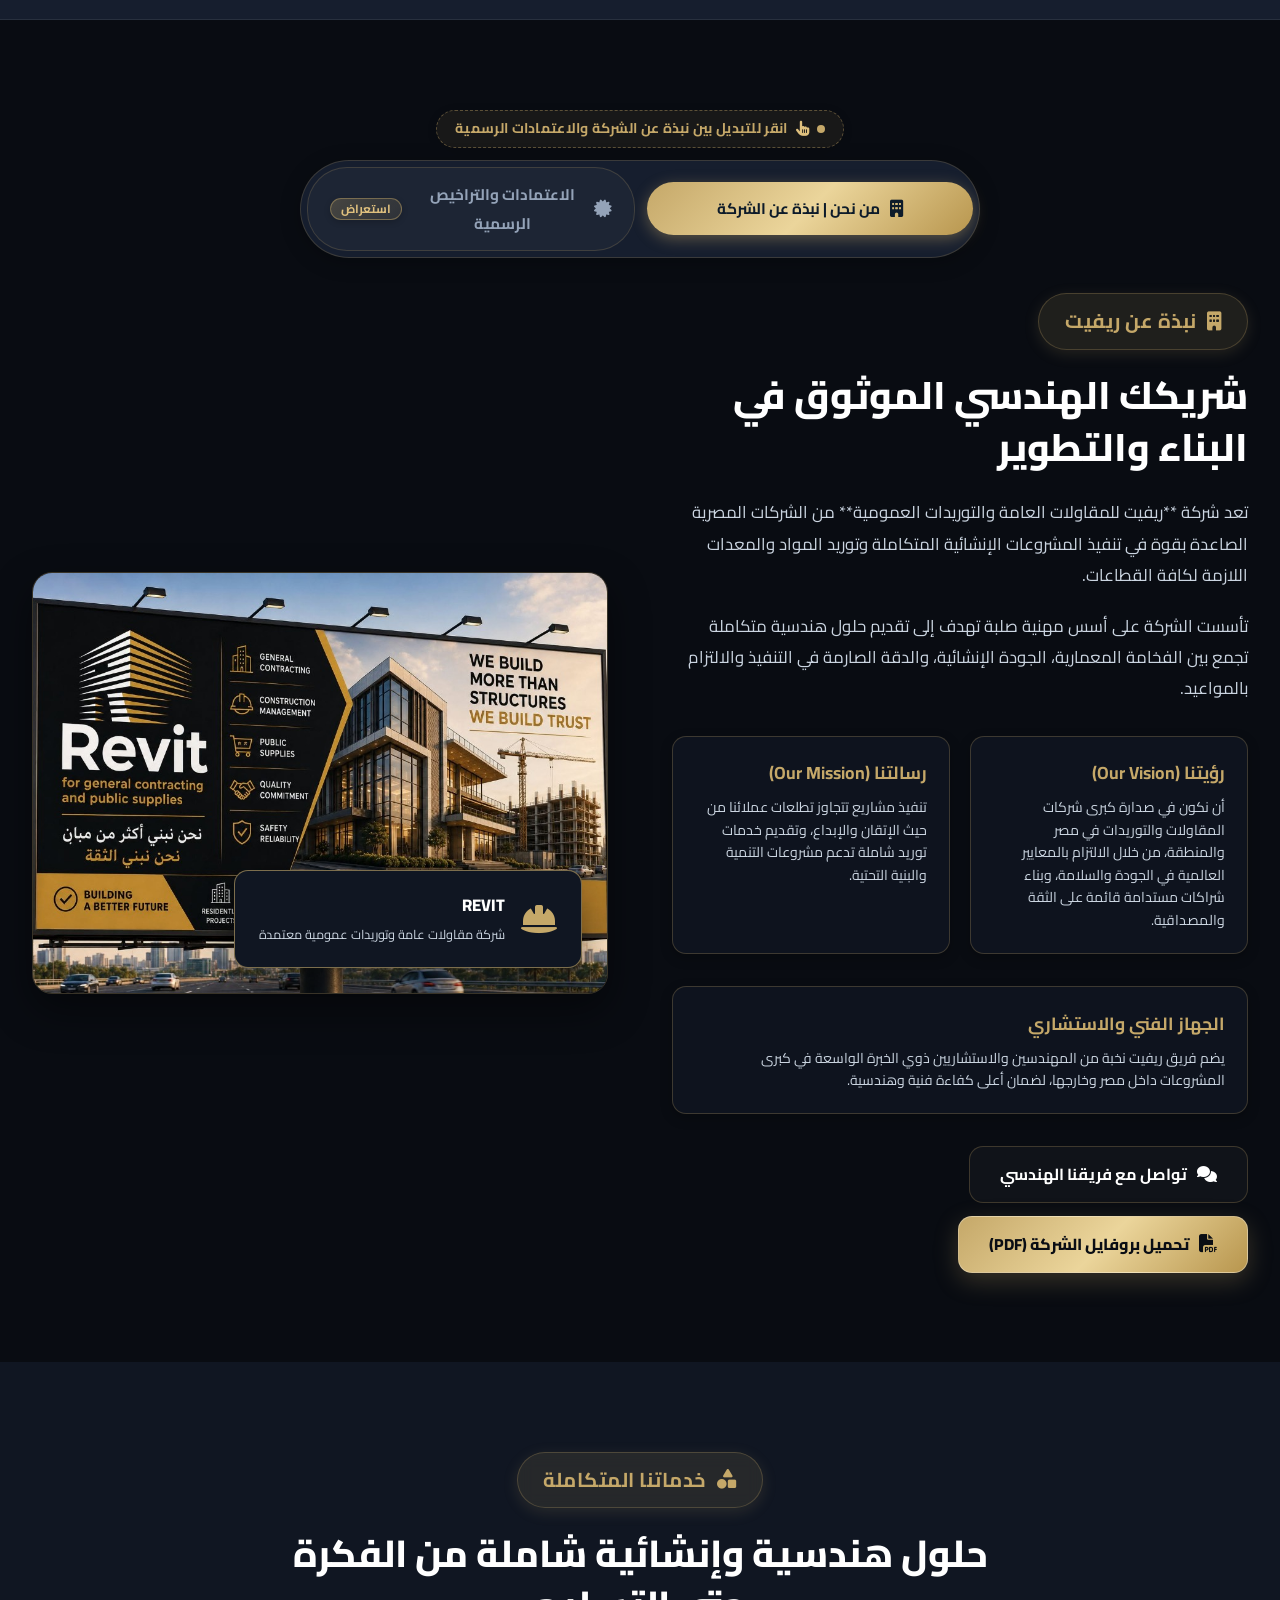
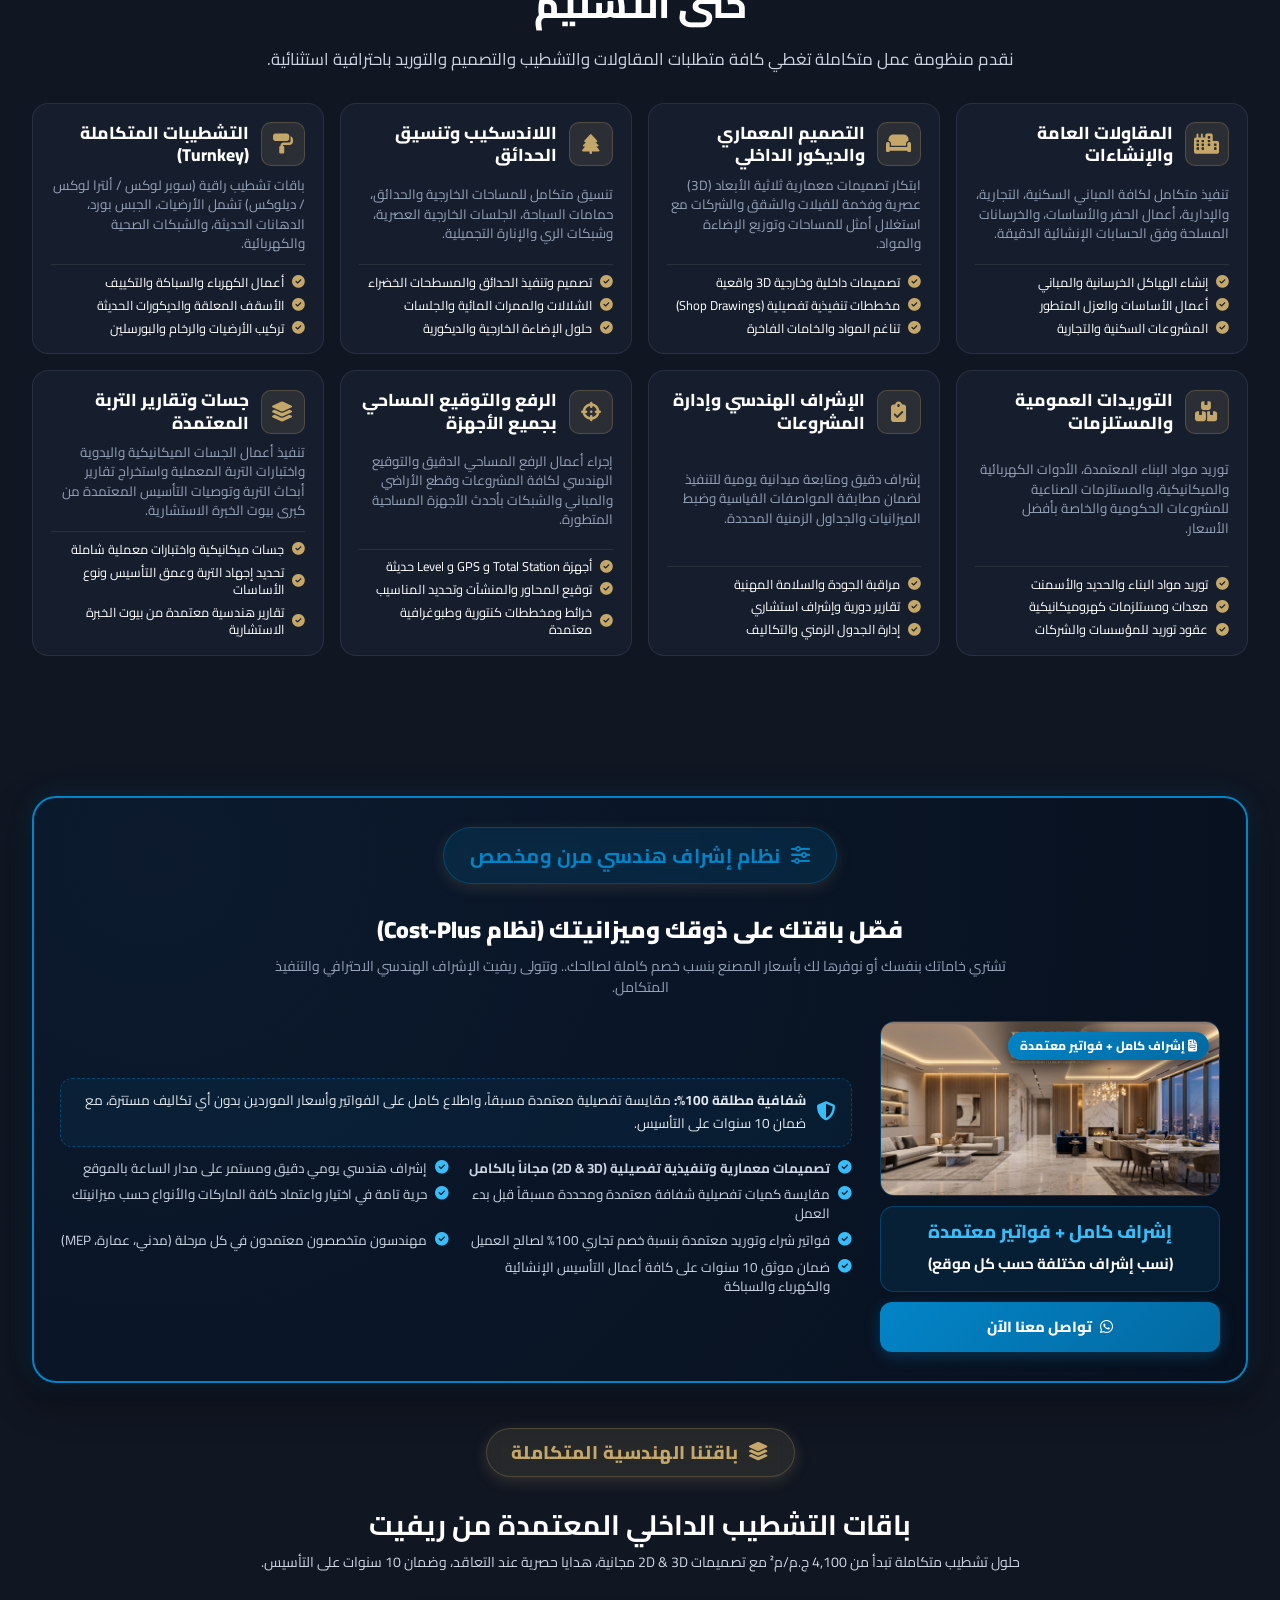
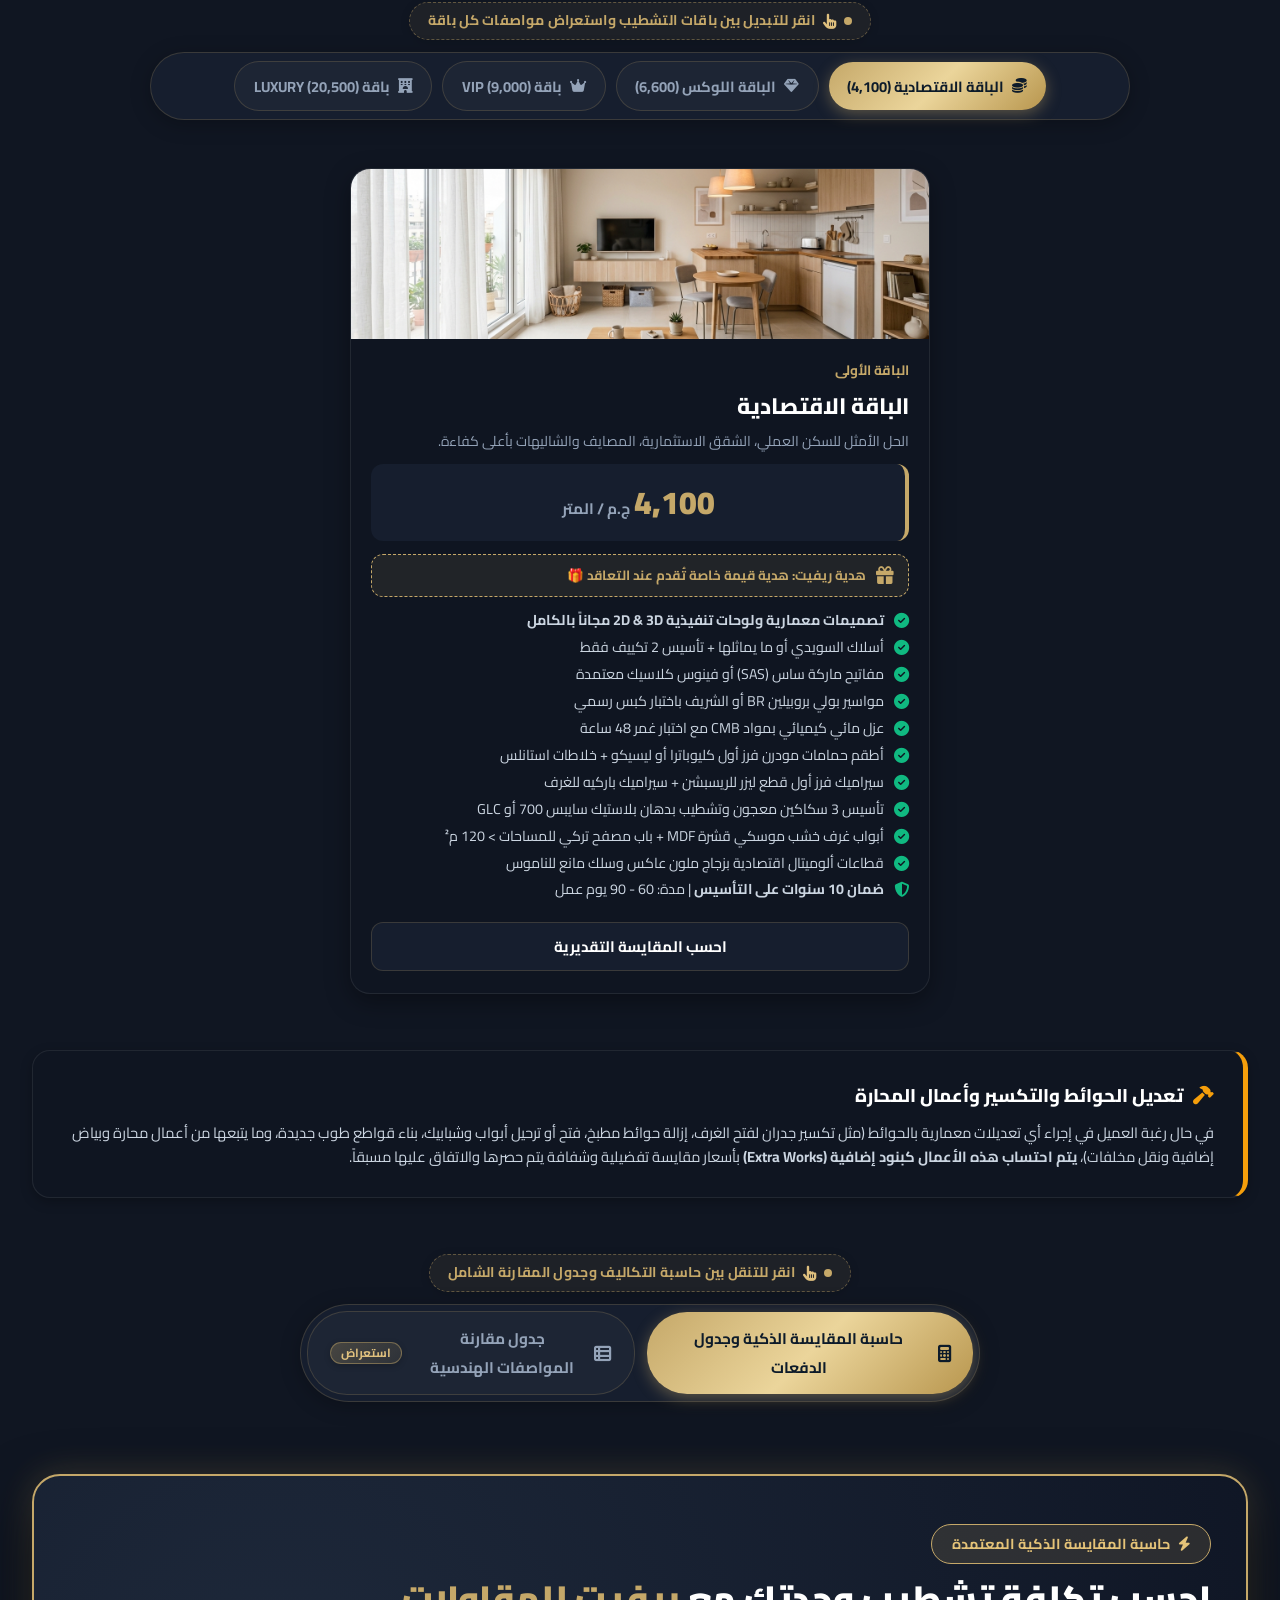
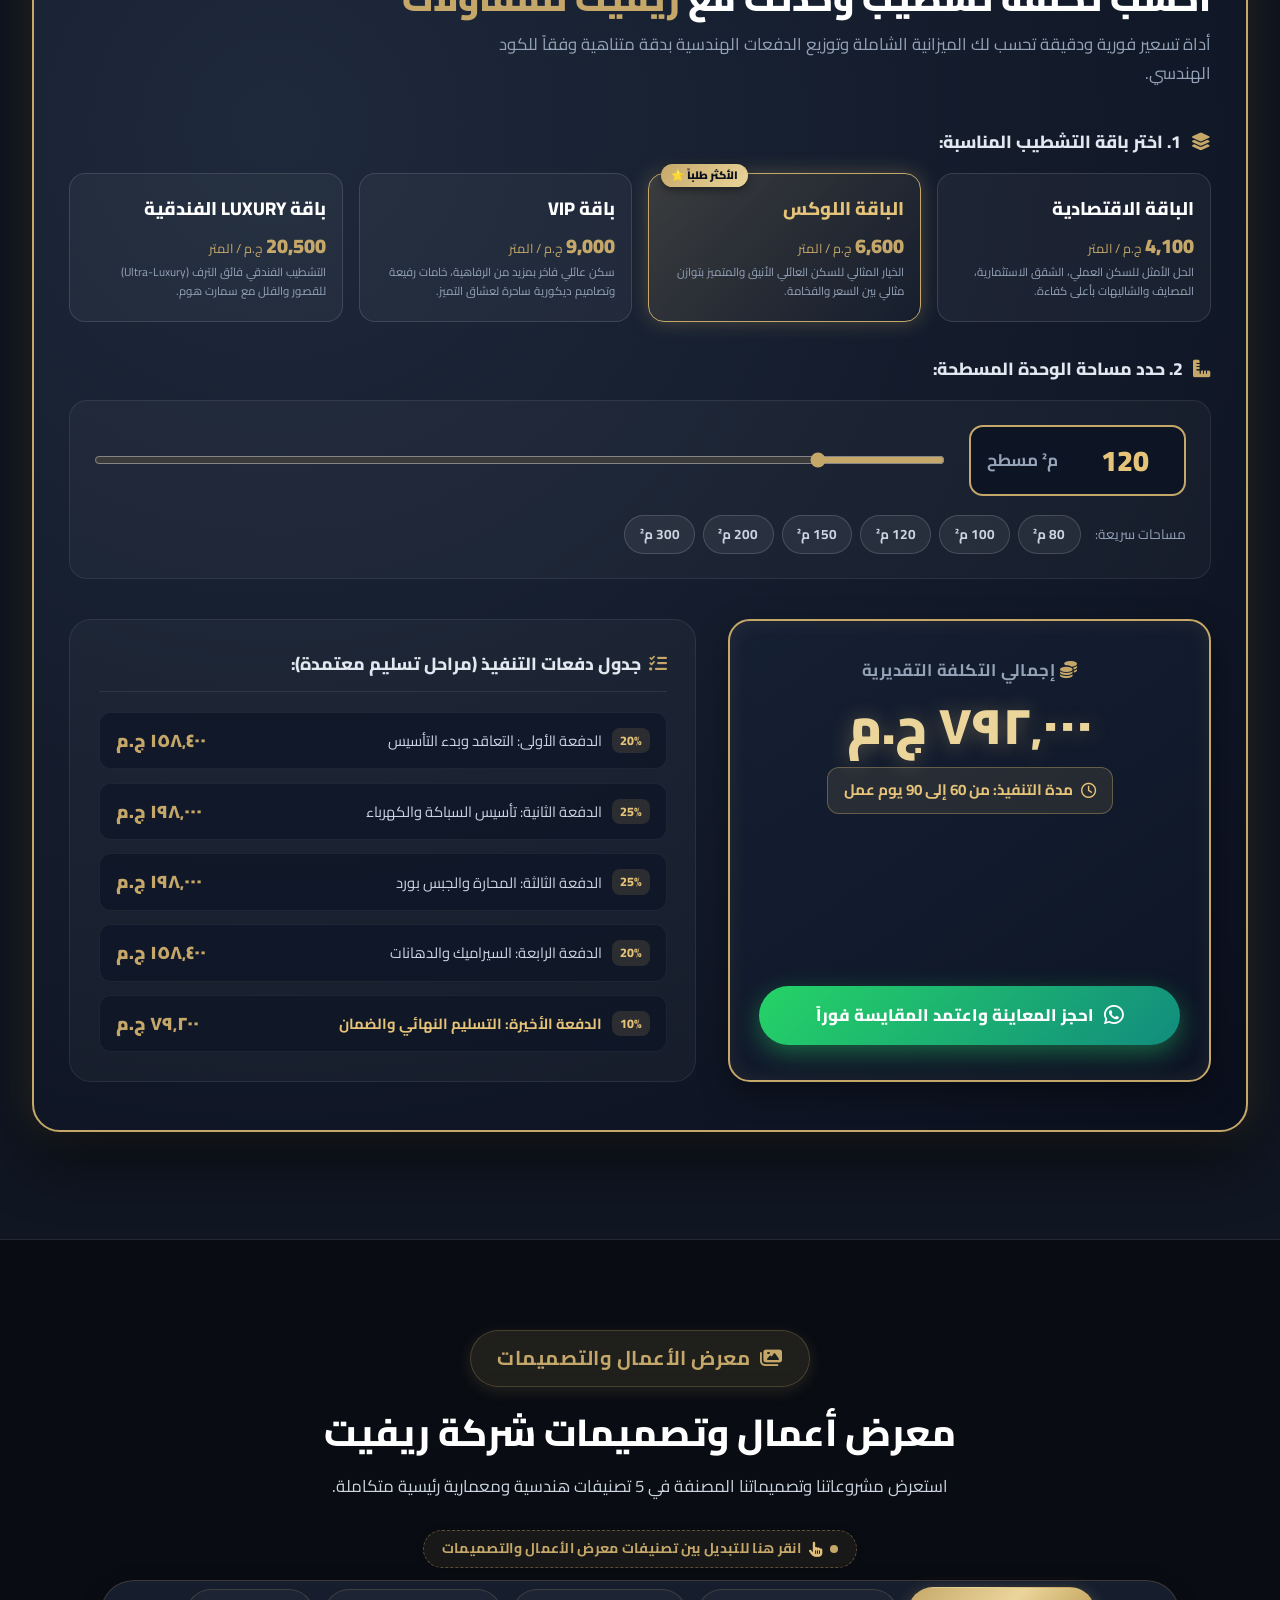
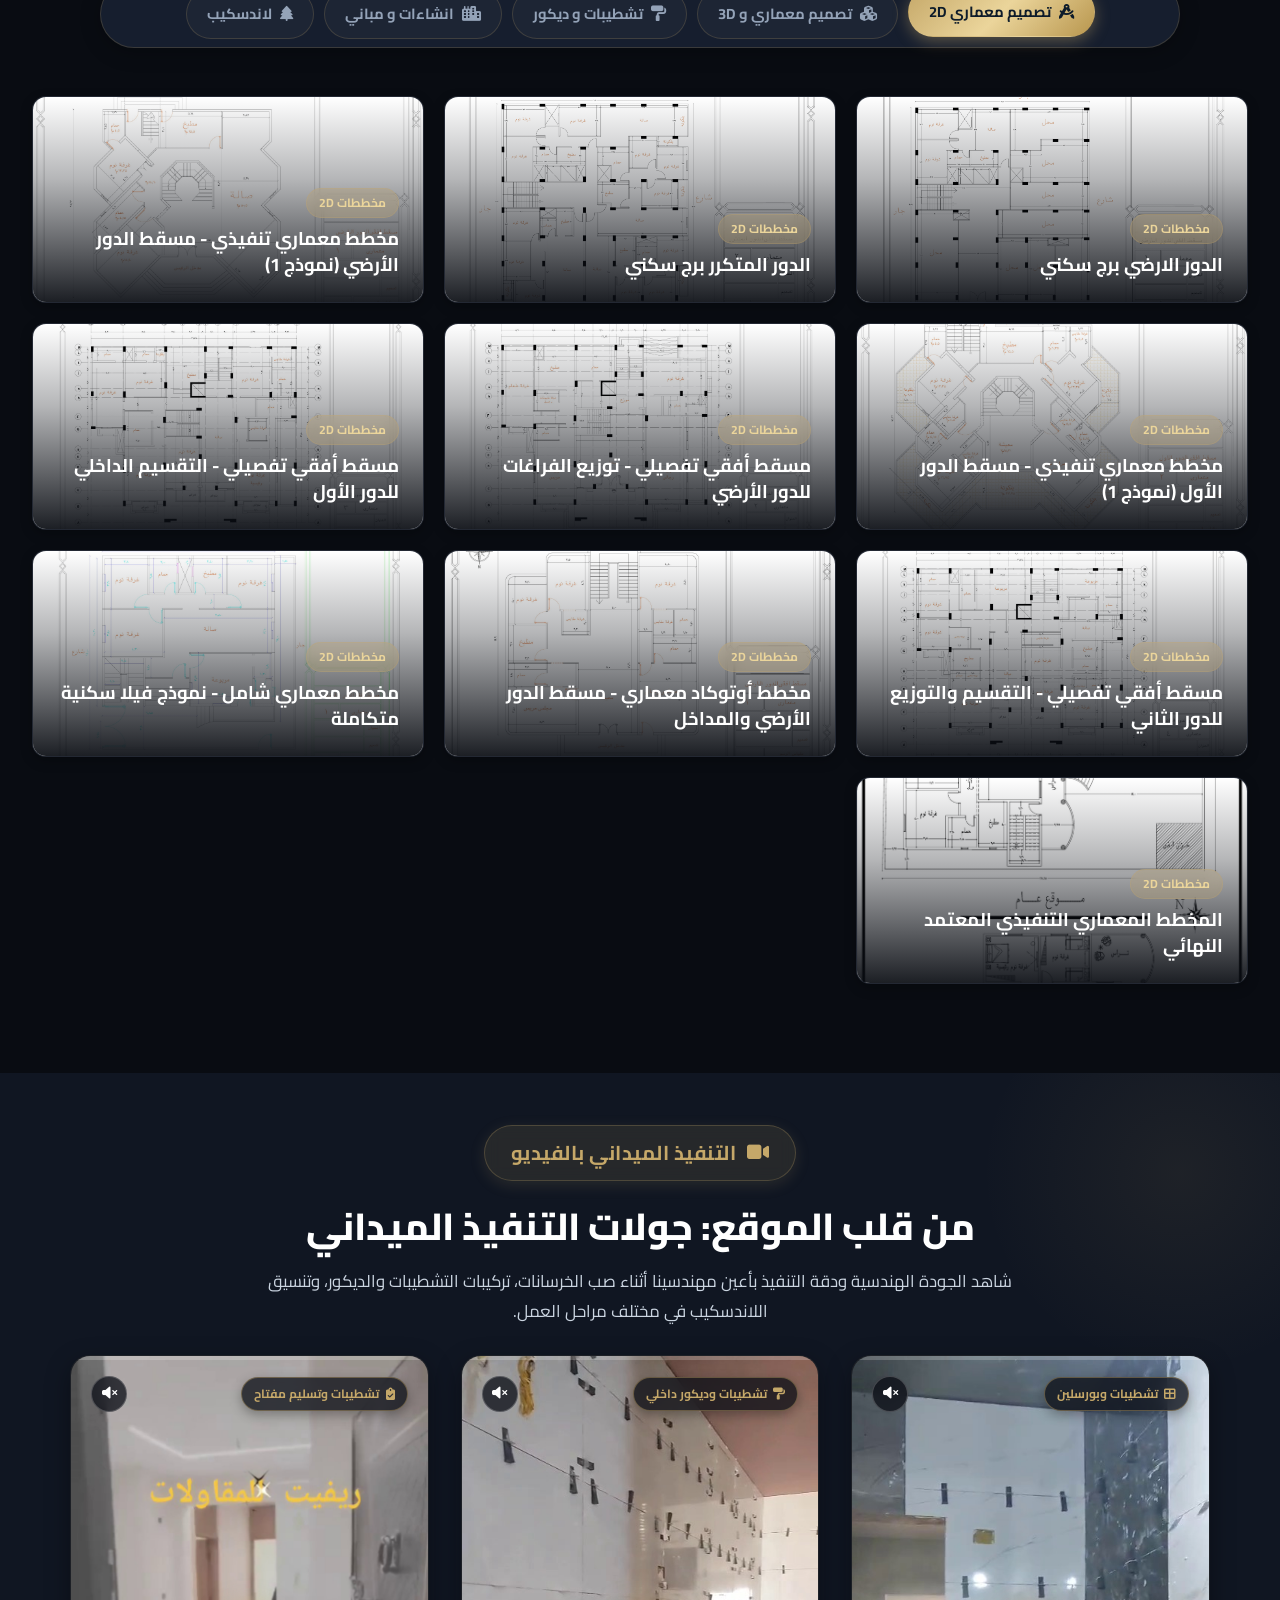
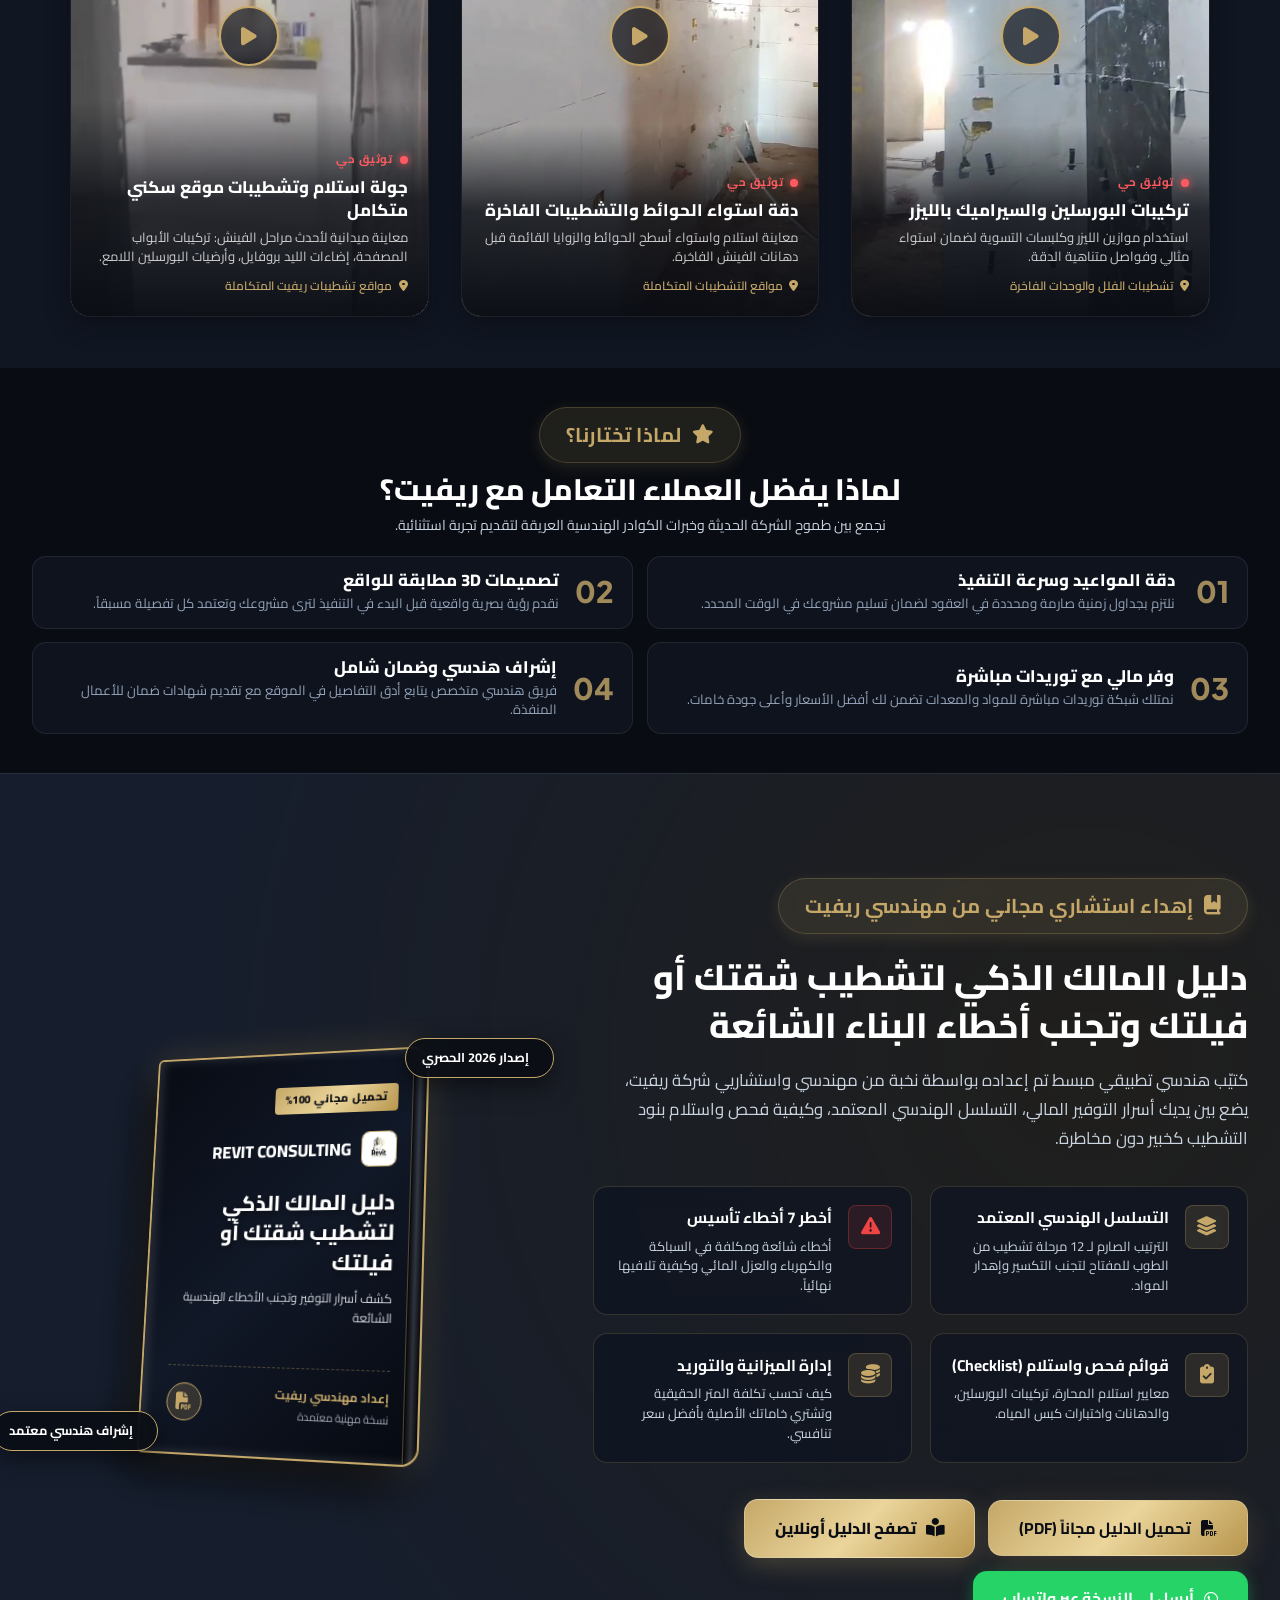
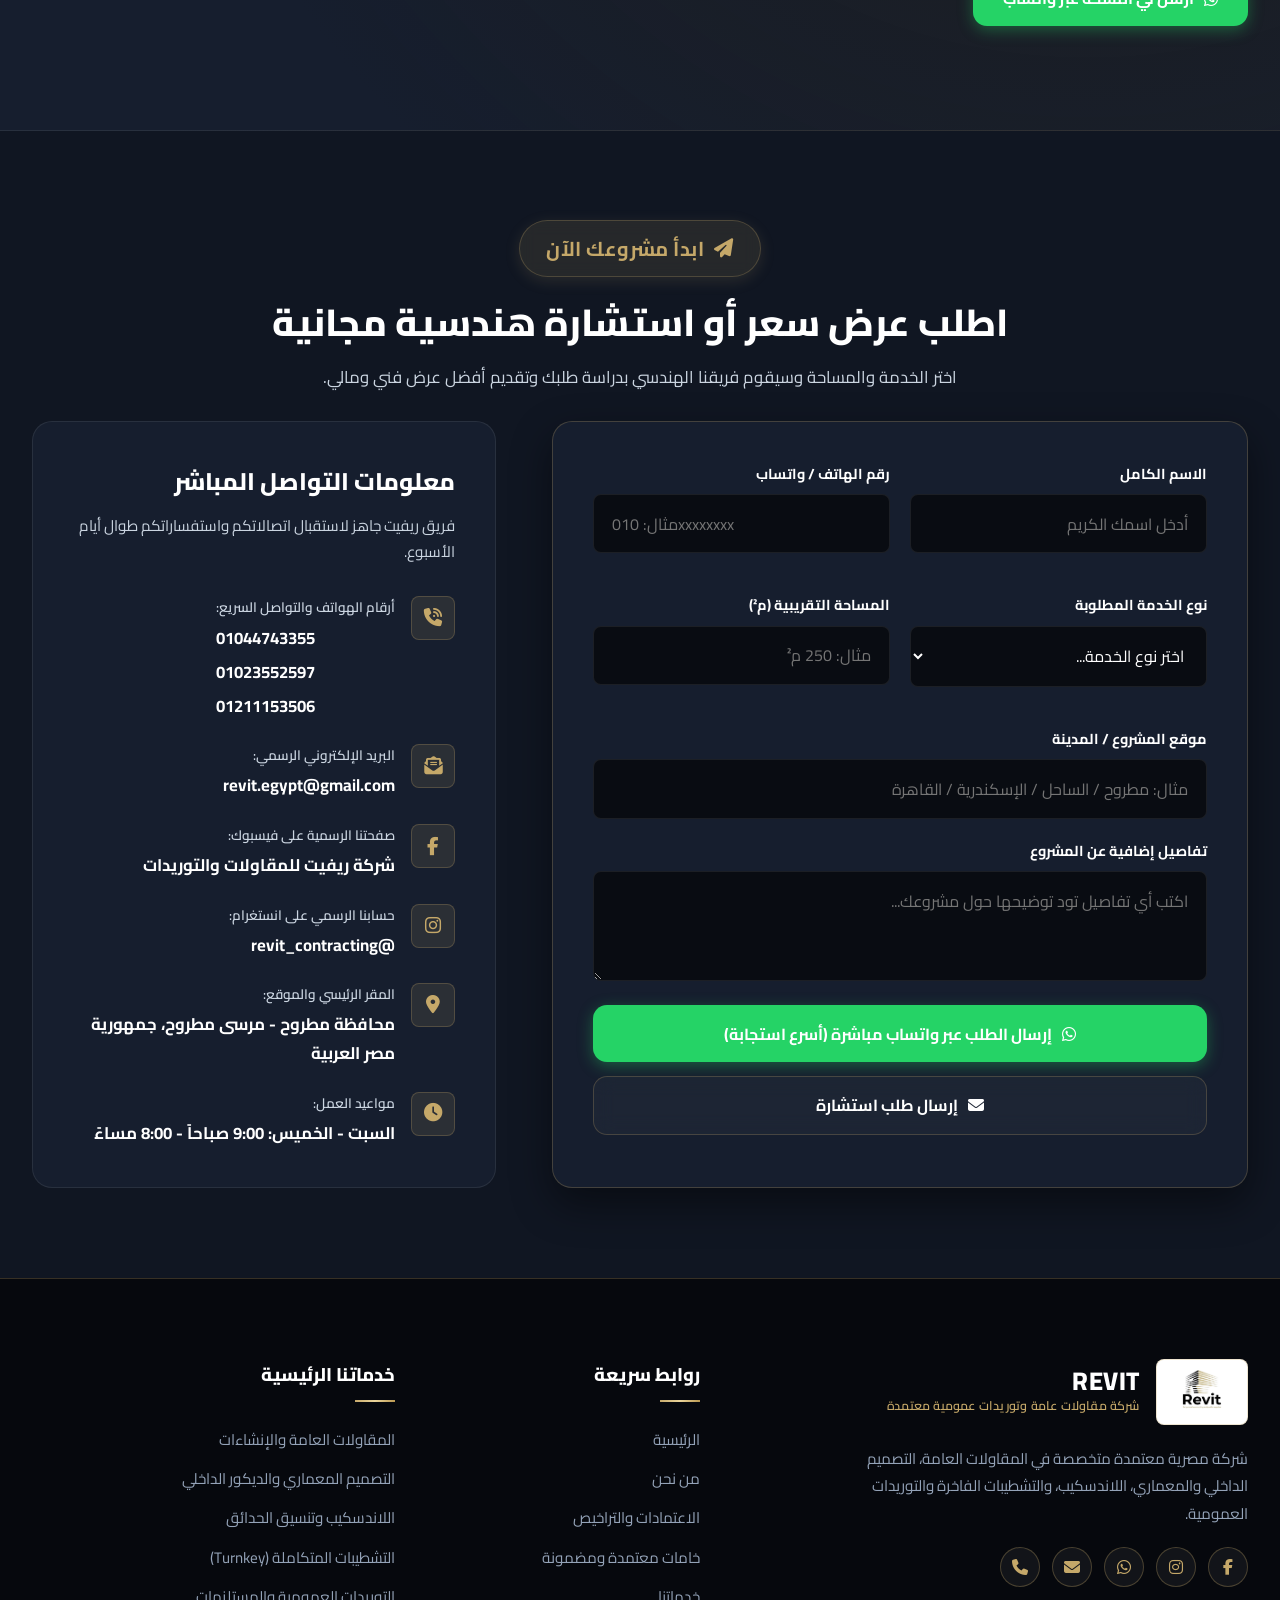
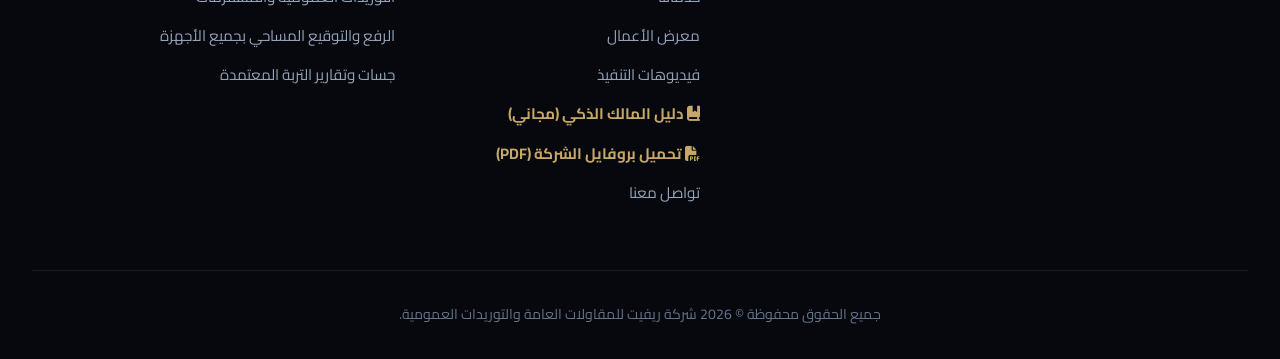
==== commit 86518572: "feat(reels): add 3rd site handover walkthrough reel with posters and 3-column responsive layout" ====
--- a/index.html
+++ b/index.html
@@ -2618,7 +2618,7 @@
         <!-- Reel 1: Ceramic Finishing -->
         <div class="reel-card" data-reel-id="1">
           <div class="reel-video-container">
-            <video class="reel-video" src="videos/reel_ceramic_finishing.mp4" playsinline loop muted preload="metadata"></video>
+            <video class="reel-video" src="videos/reel_ceramic_finishing.mp4" poster="videos/poster_ceramic_finishing.jpg" playsinline loop muted preload="metadata"></video>
             <div class="reel-progress"><div class="reel-progress-fill"></div></div>
             
             <div class="reel-top-bar">
@@ -2648,7 +2648,7 @@
         <!-- Reel 2: Wall Finishing & Decor Inspection -->
         <div class="reel-card" data-reel-id="2">
           <div class="reel-video-container">
-            <video class="reel-video" src="videos/reel_decor_installation.mp4" playsinline loop muted preload="metadata"></video>
+            <video class="reel-video" src="videos/reel_decor_installation.mp4" poster="videos/poster_decor_installation.jpg" playsinline loop muted preload="metadata"></video>
             <div class="reel-progress"><div class="reel-progress-fill"></div></div>
             
             <div class="reel-top-bar">
@@ -2670,6 +2670,36 @@
               <p class="reel-desc" data-i18n="reels.reel3.desc">معاينة استلام واستواء أسطح الحوائط والزوايا القائمة قبل دهانات الفينش الفاخرة.</p>
               <div class="reel-location">
                 <i class="fas fa-map-marker-alt"></i> <span data-i18n="reels.reel3.location">مواقع التشطيبات المتكاملة</span>
+              </div>
+            </div>
+          </div>
+        </div>
+
+        <!-- Reel 3: Turnkey Fit-Out & Handover Walkthrough -->
+        <div class="reel-card" data-reel-id="3">
+          <div class="reel-video-container">
+            <video class="reel-video" src="videos/reel_site_handover.mp4" poster="videos/poster_site_handover.jpg" playsinline loop muted preload="metadata"></video>
+            <div class="reel-progress"><div class="reel-progress-fill"></div></div>
+            
+            <div class="reel-top-bar">
+              <span class="reel-tag"><i class="fas fa-clipboard-check"></i> <span data-i18n="reels.reel4.tag">تشطيبات وتسليم مفتاح</span></span>
+              <button class="reel-audio-btn" aria-label="تشغيل الصوت" title="تشغيل/كتم الصوت">
+                <i class="fas fa-volume-mute"></i>
+              </button>
+            </div>
+
+            <div class="reel-play-overlay">
+              <button class="reel-play-trigger" aria-label="تشغيل الفيديو">
+                <i class="fas fa-play"></i>
+              </button>
+            </div>
+
+            <div class="reel-bottom-info">
+              <span class="reel-live-tag"><span class="live-dot"></span> <span data-i18n="reels.liveBadge">توثيق حي</span></span>
+              <h4 class="reel-title" data-i18n="reels.reel4.title">جولة استلام وتشطيبات موقع سكني متكامل</h4>
+              <p class="reel-desc" data-i18n="reels.reel4.desc">معاينة ميدانية لأحدث مراحل الفينش: تركيبات الأبواب المصفحة، إضاءات الليد بروفايل، وأرضيات البورسلين اللامع.</p>
+              <div class="reel-location">
+                <i class="fas fa-map-marker-alt"></i> <span data-i18n="reels.reel4.location">مواقع تشطيبات ريفيت المتكاملة</span>
               </div>
             </div>
           </div>
--- a/css/style.css
+++ b/css/style.css
@@ -1530,10 +1530,10 @@
 
 .reels-grid {
   display: grid;
-  grid-template-columns: repeat(2, 1fr);
-  max-width: 780px;
+  grid-template-columns: repeat(3, 1fr);
+  max-width: 1140px;
   margin: 0 auto;
-  gap: 2.25rem;
+  gap: 2rem;
 }
 
 .reel-card {
